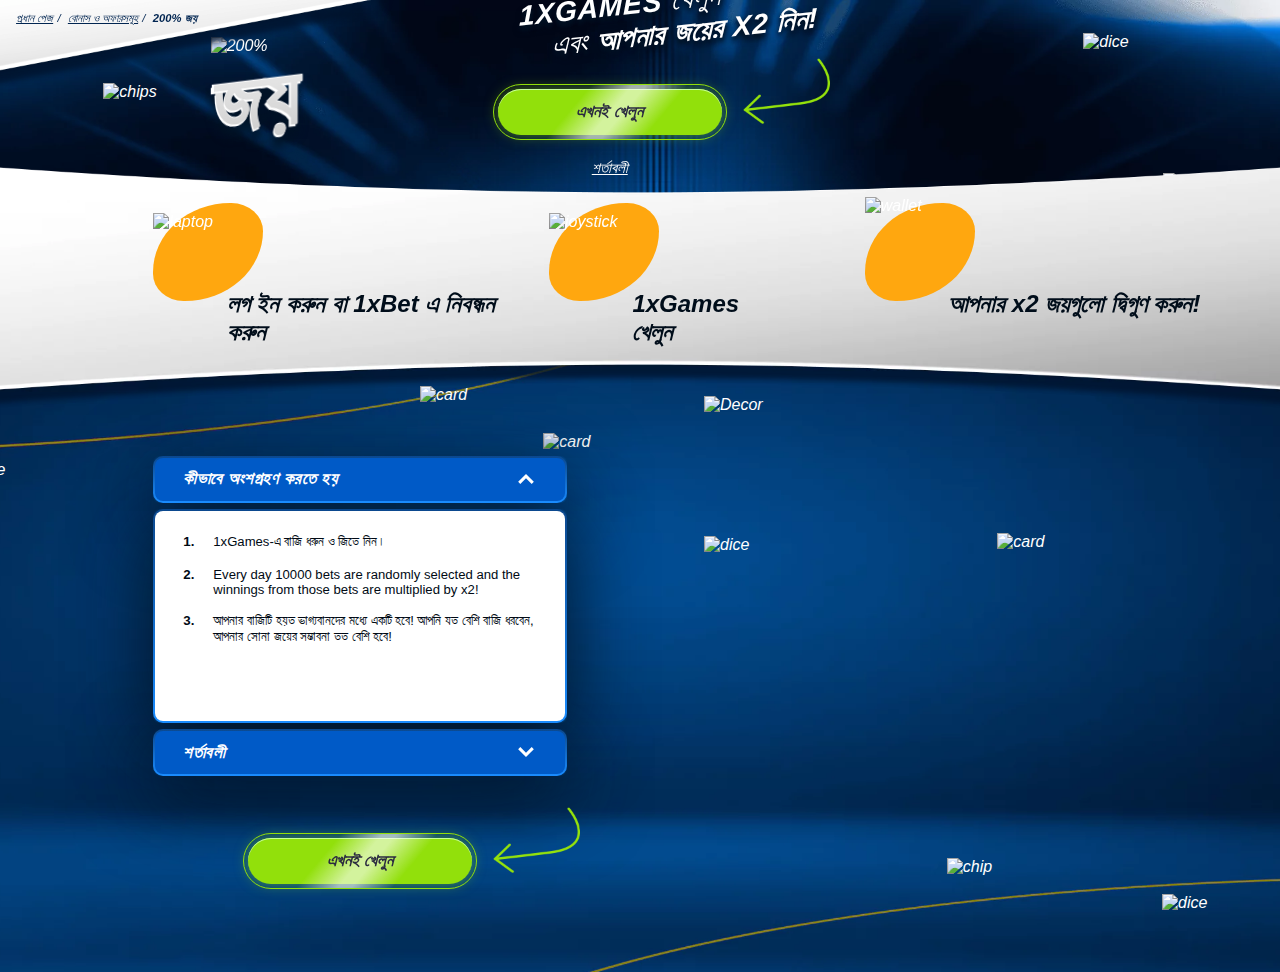
==== new.html @ e0334597 "first commit" ====
<html lang="bn" dir="ltr" lng="bn">

<head>
    <title>Site</title>
    <!-- AOS CSS -->
<link href="https://cdnjs.cloudflare.com/ajax/libs/aos/2.3.4/aos.css" rel="stylesheet">



    <!-- <link rel="modulepreload" href="/1xlite-488389.top/static-promotion/desktop/default/29d1c98e.modern.js" as="script">
    <link rel="modulepreload" href="/1xlite-488389.top/static-promotion/desktop/default/ed8d7204.modern.js" as="script">
    <link rel="modulepreload" href="/1xlite-488389.top/static-promotion/desktop/default/61978efc.modern.js" as="script">
    <link rel="modulepreload" href="/1xlite-488389.top/static-promotion/desktop/default/203013db.modern.js" as="script"> -->
    <style type="text/css">
        body[data-v-4d6a7ed1] {
            display: flex;
            flex-direction: column
        }

        [dir="rtl"] body[data-v-4d6a7ed1] {
            direction: ltr
        }

        body.body--has-modal[data-v-4d6a7ed1] {
            overflow: hidden
        }

        body.body--blurred .promotion-container[data-v-4d6a7ed1] {
            filter: blur(2px)
        }

        #__layout[data-v-4d6a7ed1],
        #__promo_nuxt[data-v-4d6a7ed1],
        .page-layout[data-v-4d6a7ed1] {
            display: flex;
            flex-direction: column;
            flex-grow: 1
        }

        [dir="rtl"] #__layout[data-v-4d6a7ed1],
        [dir="rtl"] #__promo_nuxt[data-v-4d6a7ed1],
        [dir="rtl"] .page-layout[data-v-4d6a7ed1] {
            direction: rtl
        }

        [v-cloak][data-v-4d6a7ed1] {
            display: none
        }

        @media (min-width: 375px) {
            html[data-v-4d6a7ed1] {
                font-size: 16px
            }
        }

        [dir] button[data-v-4d6a7ed1] {
            text-align: center
        }

        .plug[data-v-4d6a7ed1] {
            --bg: hsla(var(--primary--40-bg), 1);
            --hsl-bg: var(--primary--40-bg);
            --clr: hsl(var(--primary--40-clr));
            --hsl-clr: var(--primary--40-clr);
            --clr-accent: hsl(var(--primary--40-clr-accent));
            --hsl-clr-accent: var(--primary--40-clr-accent);
            --clr-decent: hsl(var(--primary--40-clr-decent));
            --hsl-clr-decent: var(--primary--40-clr-decent);
            --clr-strong: hsl(var(--primary--40-clr-strong));
            --hsl-clr-strong: var(--primary--40-clr-strong);
            --clr-strong-alt: hsl(var(--primary--40-clr-strong-alt));
            --hsl-clr-strong-alt: var(--primary--40-clr-strong-alt);
            --clr-primary: hsl(var(--primary--40-clr-primary));
            --hsl-clr-primary: var(--primary--40-clr-primary);
            --clr-good: hsl(var(--primary--40-clr-good));
            --hsl-clr-good: var(--primary--40-clr-good);
            --clr-bad: hsl(var(--primary--40-clr-bad));
            --hsl-clr-bad: var(--primary--40-clr-bad);
            --sep: hsl(var(--primary--40-sep));
            --hsl-sep: var(--primary--40-sep);
            --sep-alt: hsl(var(--primary--40-sep-alt));
            --hsl-sep-alt: var(--primary--40-sep-alt);
            position: relative;
            display: flex;
            flex-direction: column;
            color: var(--clr)
        }

        [dir] .plug[data-v-4d6a7ed1] {
            background: radial-gradient(closest-corner circle, var(--primary--30-bg) 0%, var(--primary--40-bg) 100%)
        }

        .plug--full-page[data-v-4d6a7ed1] {
            width: 100%;
            min-height: 100vh
        }

        .plug__background[data-v-4d6a7ed1],
        .plug__background[data-v-4d6a7ed1]>* {
            position: absolute;
            top: 0;
            width: 100%;
            height: 100%
        }

        [dir="ltr"] .plug__background[data-v-4d6a7ed1],
        [dir="ltr"] .plug__background[data-v-4d6a7ed1]>* {
            left: 0
        }

        [dir="rtl"] .plug__background[data-v-4d6a7ed1],
        [dir="rtl"] .plug__background[data-v-4d6a7ed1]>* {
            right: 0
        }

        .plug__header[data-v-4d6a7ed1],
        .plug__content[data-v-4d6a7ed1],
        .plug__footer[data-v-4d6a7ed1] {
            position: relative;
            width: 100%;
            display: flex
        }

        [dir] .plug__header[data-v-4d6a7ed1],
        [dir] .plug__content[data-v-4d6a7ed1],
        [dir] .plug__footer[data-v-4d6a7ed1] {
            padding: .625em
        }

        .plug__header[data-v-4d6a7ed1],
        .plug__footer[data-v-4d6a7ed1] {
            flex: none;
            justify-content: center
        }

        .plug__content[data-v-4d6a7ed1] {
            flex: auto;
            flex-direction: column;
            align-items: center;
            justify-content: center
        }

        [dir] .plug__footer[data-v-4d6a7ed1] {
            background-color: rgba(var(--primary--40-bg), 0.7)
        }

        .plug-tile[data-v-4d6a7ed1] {
            --bg: hsla(var(--gray-100-bg), 1);
            --hsl-bg: var(--gray-100-bg);
            --clr: hsl(var(--gray-100-clr));
            --hsl-clr: var(--gray-100-clr);
            --clr-accent: hsl(var(--gray-100-clr-accent));
            --hsl-clr-accent: var(--gray-100-clr-accent);
            --clr-decent: hsl(var(--gray-100-clr-decent));
            --hsl-clr-decent: var(--gray-100-clr-decent);
            --clr-strong: hsl(var(--gray-100-clr-strong));
            --hsl-clr-strong: var(--gray-100-clr-strong);
            --clr-strong-alt: hsl(var(--gray-100-clr-strong-alt));
            --hsl-clr-strong-alt: var(--gray-100-clr-strong-alt);
            --clr-primary: hsl(var(--gray-100-clr-primary));
            --hsl-clr-primary: var(--gray-100-clr-primary);
            --clr-good: hsl(var(--gray-100-clr-good));
            --hsl-clr-good: var(--gray-100-clr-good);
            --clr-bad: hsl(var(--gray-100-clr-bad));
            --hsl-clr-bad: var(--gray-100-clr-bad);
            --sep: hsl(var(--gray-100-sep));
            --hsl-sep: var(--gray-100-sep);
            --sep-alt: hsl(var(--gray-100-sep-alt));
            --hsl-sep-alt: var(--gray-100-sep-alt);
            color: Hsla(var(--hsl-clr), 1);
            position: relative;
            display: flex;
            flex-direction: column
        }

        [dir] .plug-tile[data-v-4d6a7ed1] {
            background-color: Hsla(var(--hsl-bg), 1);
            padding: 1.25em 1.875em;
            border-radius: 3px;
            box-shadow: 0em 0em 2.5em 0em rgba(0, 0, 0, 0.7);
            text-align: center
        }

        .plug-default-background[data-v-4d6a7ed1] {
            fill: none
        }

        .plug-default-background__back[data-v-4d6a7ed1] {
            stroke: var(--primary-0-bg);
            opacity: 0.5
        }

        .plug-default-background__front[data-v-4d6a7ed1] {
            stroke: var(--primary-5-bg);
            opacity: 0.8
        }

        .plug-world-background[data-v-4d6a7ed1]::after {
            position: absolute;
            top: 0;
            bottom: 0;
            content: ''
        }

        [dir] .plug-world-background[data-v-4d6a7ed1]::after {
            right: 0;
            left: 0;
            background-image: radial-gradient(circle closest-side, rgba(var(--primary-0-bg), 0.8), transparent)
        }

        .plug-world-background__earth[data-v-4d6a7ed1] {
            position: absolute;
            bottom: 0;
            width: 35%;
            height: 85%;
            color: var(--primary--20-bg)
        }

        [dir="ltr"] .plug-world-background__earth[data-v-4d6a7ed1] {
            right: 0
        }

        [dir="rtl"] .plug-world-background__earth[data-v-4d6a7ed1] {
            left: 0
        }

        .plug-world-background__icons[data-v-4d6a7ed1] {
            position: absolute;
            bottom: 0;
            width: 100%;
            height: 100%;
            color: var(--primary-0-bg)
        }

        [dir="ltr"] .plug-world-background__icons[data-v-4d6a7ed1] {
            right: 0
        }

        [dir="rtl"] .plug-world-background__icons[data-v-4d6a7ed1] {
            left: 0
        }

        .block-page__content[data-v-4d6a7ed1] {
            width: 23.375em
        }

        [dir] .block-page__content[data-v-4d6a7ed1] {
            padding-top: 1.875em;
            padding-bottom: 1.875em
        }

        [dir] .block-page__text[data-v-4d6a7ed1] {
            margin-top: .625em
        }

        .block-page__ico[data-v-4d6a7ed1] {
            display: flex;
            align-items: center;
            justify-content: center
        }

        .block-page__svg[data-v-4d6a7ed1] {
            max-width: 4em;
            max-height: 4em
        }

        [dir] .block-page__svg[data-v-4d6a7ed1] {
            margin-bottom: .8125em
        }

        .plug-tile-title__text[data-v-4d6a7ed1] {
            font-size: 1.25em;
            font-weight: 700;
            line-height: 1.2em
        }

        .plug-tile-title__text[data-v-4d6a7ed1] {
            color: var(--clr-strong)
        }
    </style>
    <style type="text/css">
        body {
            display: flex;
            flex-direction: column
        }

        [dir="rtl"] body {
            direction: ltr
        }

        body.body--has-modal {
            overflow: hidden
        }

        body.body--blurred .promotion-container {
            filter: blur(2px)
        }

        #__layout,
        #__promo_nuxt,
        .page-layout {
            display: flex;
            flex-direction: column;
            flex-grow: 1
        }

        [dir="rtl"] #__layout,
        [dir="rtl"] #__promo_nuxt,
        [dir="rtl"] .page-layout {
            direction: rtl
        }

        [v-cloak] {
            display: none
        }

        @media (min-width: 375px) {
            html {
                font-size: 16px
            }
        }

        [dir] button {
            text-align: center
        }

        body {
            height: auto !important
        }

        .s-swal2.swal2-container {
            z-index: 150000
        }

        [dir] .s-swal2.swal2-container.swal2-shown,
        [dir] .s-swal2.swal2-container.swal2-backdrop-show {
            background-color: hsla(var(--custom-modal-overlay-bg), .7)
        }

        .s-swal2 .swal2-popup {
            --bg: hsla(var(--gray-100-bg), 1);
            --hsl-bg: var(--gray-100-bg);
            --clr: hsl(var(--gray-100-clr));
            --hsl-clr: var(--gray-100-clr);
            --clr-accent: hsl(var(--gray-100-clr-accent));
            --hsl-clr-accent: var(--gray-100-clr-accent);
            --clr-decent: hsl(var(--gray-100-clr-decent));
            --hsl-clr-decent: var(--gray-100-clr-decent);
            --clr-strong: hsl(var(--gray-100-clr-strong));
            --hsl-clr-strong: var(--gray-100-clr-strong);
            --clr-strong-alt: hsl(var(--gray-100-clr-strong-alt));
            --hsl-clr-strong-alt: var(--gray-100-clr-strong-alt);
            --clr-primary: hsl(var(--gray-100-clr-primary));
            --hsl-clr-primary: var(--gray-100-clr-primary);
            --clr-good: hsl(var(--gray-100-clr-good));
            --hsl-clr-good: var(--gray-100-clr-good);
            --clr-bad: hsl(var(--gray-100-clr-bad));
            --hsl-clr-bad: var(--gray-100-clr-bad);
            --sep: hsl(var(--gray-100-sep));
            --hsl-sep: var(--gray-100-sep);
            --sep-alt: hsl(var(--gray-100-sep-alt));
            --hsl-sep-alt: var(--gray-100-sep-alt);
            color: Hsla(var(--hsl-clr-strong), 1);
            width: 19.0625em
        }

        [dir] .s-swal2 .swal2-popup {
            background-color: Hsla(var(--hsl-bg), 1);
            padding: 3.125em 1.25em 1.25em;
            border-radius: 3px
        }

        .s-swal2 .swal2-popup--good .swal2-confirm {
            --bg: hsla(var(--accent-0-bg), 1);
            --hsl-bg: var(--accent-0-bg);
            --clr: hsl(var(--accent-0-clr));
            --hsl-clr: var(--accent-0-clr);
            --clr-accent: hsl(var(--accent-0-clr-accent));
            --hsl-clr-accent: var(--accent-0-clr-accent);
            --clr-decent: hsl(var(--accent-0-clr-decent));
            --hsl-clr-decent: var(--accent-0-clr-decent);
            --clr-strong: hsl(var(--accent-0-clr-strong));
            --hsl-clr-strong: var(--accent-0-clr-strong);
            --clr-strong-alt: hsl(var(--accent-0-clr-strong-alt));
            --hsl-clr-strong-alt: var(--accent-0-clr-strong-alt);
            --clr-primary: hsl(var(--accent-0-clr-primary));
            --hsl-clr-primary: var(--accent-0-clr-primary);
            --clr-good: hsl(var(--accent-0-clr-good));
            --hsl-clr-good: var(--accent-0-clr-good);
            --clr-bad: hsl(var(--accent-0-clr-bad));
            --hsl-clr-bad: var(--accent-0-clr-bad);
            --sep: hsl(var(--accent-0-sep));
            --hsl-sep: var(--accent-0-sep);
            --sep-alt: hsl(var(--accent-0-sep-alt));
            --hsl-sep-alt: var(--accent-0-sep-alt);
            color: Hsla(var(--hsl-clr), 1)
        }

        [dir] .s-swal2 .swal2-popup--good .swal2-confirm {
            background-color: Hsla(var(--hsl-bg), 1)
        }

        .s-swal2 .swal2-popup--good .swal2-confirm:hover {
            --bg: hsla(var(--accent-15-bg), 1);
            --hsl-bg: var(--accent-15-bg);
            --clr: hsl(var(--accent-15-clr));
            --hsl-clr: var(--accent-15-clr);
            --clr-accent: hsl(var(--accent-15-clr-accent));
            --hsl-clr-accent: var(--accent-15-clr-accent);
            --clr-decent: hsl(var(--accent-15-clr-decent));
            --hsl-clr-decent: var(--accent-15-clr-decent);
            --clr-strong: hsl(var(--accent-15-clr-strong));
            --hsl-clr-strong: var(--accent-15-clr-strong);
            --clr-strong-alt: hsl(var(--accent-15-clr-strong-alt));
            --hsl-clr-strong-alt: var(--accent-15-clr-strong-alt);
            --clr-primary: hsl(var(--accent-15-clr-primary));
            --hsl-clr-primary: var(--accent-15-clr-primary);
            --clr-good: hsl(var(--accent-15-clr-good));
            --hsl-clr-good: var(--accent-15-clr-good);
            --clr-bad: hsl(var(--accent-15-clr-bad));
            --hsl-clr-bad: var(--accent-15-clr-bad);
            --sep: hsl(var(--accent-15-sep));
            --hsl-sep: var(--accent-15-sep);
            --sep-alt: hsl(var(--accent-15-sep-alt));
            --hsl-sep-alt: var(--accent-15-sep-alt);
            color: Hsla(var(--hsl-clr), 1)
        }

        [dir] .s-swal2 .swal2-popup--good .swal2-confirm:hover {
            background-color: Hsla(var(--hsl-bg), 1)
        }

        .s-swal2 .swal2-popup--good .swal2-title {
            color: Hsla(var(--status-icon-title-success))
        }

        .s-swal2 .swal2-popup--bad .swal2-title {
            color: var(--clr-bad)
        }

        .s-swal2 .swal2-popup--bad .swal2-confirm {
            --bg: hsla(var(--gray-0-bg), 1);
            --hsl-bg: var(--gray-0-bg);
            --clr: hsl(var(--gray-0-clr));
            --hsl-clr: var(--gray-0-clr);
            --clr-accent: hsl(var(--gray-0-clr-accent));
            --hsl-clr-accent: var(--gray-0-clr-accent);
            --clr-decent: hsl(var(--gray-0-clr-decent));
            --hsl-clr-decent: var(--gray-0-clr-decent);
            --clr-strong: hsl(var(--gray-0-clr-strong));
            --hsl-clr-strong: var(--gray-0-clr-strong);
            --clr-strong-alt: hsl(var(--gray-0-clr-strong-alt));
            --hsl-clr-strong-alt: var(--gray-0-clr-strong-alt);
            --clr-primary: hsl(var(--gray-0-clr-primary));
            --hsl-clr-primary: var(--gray-0-clr-primary);
            --clr-good: hsl(var(--gray-0-clr-good));
            --hsl-clr-good: var(--gray-0-clr-good);
            --clr-bad: hsl(var(--gray-0-clr-bad));
            --hsl-clr-bad: var(--gray-0-clr-bad);
            --sep: hsl(var(--gray-0-sep));
            --hsl-sep: var(--gray-0-sep);
            --sep-alt: hsl(var(--gray-0-sep-alt));
            --hsl-sep-alt: var(--gray-0-sep-alt);
            color: Hsla(var(--hsl-clr), 1)
        }

        [dir] .s-swal2 .swal2-popup--bad .swal2-confirm {
            background-color: Hsla(var(--hsl-bg), 1)
        }

        .s-swal2 .swal2-popup--bad .swal2-confirm:hover {
            --bg: hsla(var(--gray-10-bg), 1);
            --hsl-bg: var(--gray-10-bg);
            --clr: hsl(var(--gray-10-clr));
            --hsl-clr: var(--gray-10-clr);
            --clr-accent: hsl(var(--gray-10-clr-accent));
            --hsl-clr-accent: var(--gray-10-clr-accent);
            --clr-decent: hsl(var(--gray-10-clr-decent));
            --hsl-clr-decent: var(--gray-10-clr-decent);
            --clr-strong: hsl(var(--gray-10-clr-strong));
            --hsl-clr-strong: var(--gray-10-clr-strong);
            --clr-strong-alt: hsl(var(--gray-10-clr-strong-alt));
            --hsl-clr-strong-alt: var(--gray-10-clr-strong-alt);
            --clr-primary: hsl(var(--gray-10-clr-primary));
            --hsl-clr-primary: var(--gray-10-clr-primary);
            --clr-good: hsl(var(--gray-10-clr-good));
            --hsl-clr-good: var(--gray-10-clr-good);
            --clr-bad: hsl(var(--gray-10-clr-bad));
            --hsl-clr-bad: var(--gray-10-clr-bad);
            --sep: hsl(var(--gray-10-sep));
            --hsl-sep: var(--gray-10-sep);
            --sep-alt: hsl(var(--gray-10-sep-alt));
            --hsl-sep-alt: var(--gray-10-sep-alt);
            color: Hsla(var(--hsl-clr), 1)
        }

        [dir] .s-swal2 .swal2-popup--bad .swal2-confirm:hover {
            background-color: Hsla(var(--hsl-bg), 1)
        }

        [dir] .s-swal2 .swal2-content,
        [dir] .s-swal2 .swal2-header {
            padding-right: 0;
            padding-left: 0
        }

        .s-swal2--size-l .swal2-popup {
            width: 21.5625em
        }

        .s-swal2 .swal2-close {
            width: 1em;
            height: 1em;
            color: var(--clr-decent);
            font-family: "Times", sans-serif;
            font-size: 2.25em;
            font-weight: 700
        }

        .s-swal2 .swal2-close:hover {
            color: var(--clr)
        }

        .s-swal2 .swal2-icon {
            position: relative;
            width: 4.5em;
            height: 4.5em;
            display: flex;
            align-items: center;
            justify-content: center;
            box-sizing: inherit;
            overflow: hidden
        }

        [dir] .s-swal2 .swal2-icon {
            margin: 0em auto 3.125em;
            border: 0;
            border-radius: 50%;
            box-shadow: 0 0 0 1px Hsla(var(--status-icon-box-shadow))
        }

        .s-swal2 .swal2-icon::before {
            position: absolute;
            top: 0;
            width: 100%;
            height: 100%;
            opacity: 0.15;
            content: "";
            font-size: inherit
        }

        [dir] .s-swal2 .swal2-icon::before {
            border-radius: inherit
        }

        [dir="ltr"] .s-swal2 .swal2-icon::before {
            left: 0;
            transform: translate(30%, -30%)
        }

        [dir="rtl"] .s-swal2 .swal2-icon::before {
            right: 0;
            transform: translate(-30%, -30%)
        }

        [dir] .s-swal2 .swal2-icon--error {
            background-color: Hsla(var(--status-icon-bg-error))
        }

        [dir] .s-swal2 .swal2-icon--error::before {
            background-color: Hsla(var(--status-icon-bg-error-before))
        }

        .s-swal2 .swal2-icon--error .swal2-icon-content {
            color: Hsla(var(--status-icon-clr-error))
        }

        [dir] .s-swal2 .swal2-icon--success {
            background-color: Hsla(var(--status-icon-bg-success))
        }

        [dir] .s-swal2 .swal2-icon--success::before {
            background-color: Hsla(var(--status-icon-bg-success-before))
        }

        .s-swal2 .swal2-icon--success .swal2-icon-content {
            color: Hsla(var(--status-icon-clr-success))
        }

        [dir] .s-swal2 .swal2-icon--warning,
        [dir] .s-swal2 .swal2-icon--question,
        [dir] .s-swal2 .swal2-icon--info {
            background-color: Hsla(var(--status-icon-bg))
        }

        [dir] .s-swal2 .swal2-icon--warning::before,
        [dir] .s-swal2 .swal2-icon--question::before,
        [dir] .s-swal2 .swal2-icon--info::before {
            background-color: Hsla(var(--status-icon-bg-before))
        }

        .s-swal2 .swal2-icon--warning .swal2-icon-content,
        .s-swal2 .swal2-icon--question .swal2-icon-content,
        .s-swal2 .swal2-icon--info .swal2-icon-content {
            color: Hsla(var(--status-icon-clr))
        }

        .s-swal2 .swal2-icon .swal2-icon-content {
            width: 2.25em;
            height: 2.25em;
            font-size: 16px
        }

        .s-swal2 .swal2-title {
            color: Hsla(var(--status-icon-title));
            font-size: 1.25em;
            font-weight: 700;
            line-height: 1.2em
        }

        [dir] .s-swal2 .swal2-title {
            margin: 0em 0em .25em
        }

        .s-swal2 .swal2-content-box {
            color: inherit;
            font-size: inherit
        }

        .s-swal2 .swal2-content-box.swal2-content {
            font-size: .875em;
            font-weight: 400;
            line-height: 1.14286em
        }

        .s-swal2 .swal2-content-box.swal2-content .swal2-content__info {
            color: var(--clr-decent)
        }

        [dir] .s-swal2 .swal2-content-box.swal2-content .swal2-content__info {
            margin-top: 1.07143em;
            padding-top: 1.07143em;
            border-top: 1px solid var(--sep)
        }

        .s-swal2 .swal2-actions {
            flex-wrap: nowrap;
            align-items: stretch
        }

        [dir] .s-swal2 .swal2-actions {
            margin-top: 1.5625em
        }

        .s-swal2 .swal2-confirm,
        .s-swal2 .swal2-cancel {
            flex: 100% 1 1;
            min-width: 0;
            min-height: 2.28571em;
            text-transform: uppercase;
            font-size: .875em;
            line-height: 1.57143em
        }

        [dir] .s-swal2 .swal2-confirm,
        [dir] .s-swal2 .swal2-cancel {
            padding: .35714em;
            border-radius: 3px;
            text-align: center
        }

        [dir="ltr"] .s-swal2 .swal2-confirm:nth-child(n+2),
        [dir="ltr"] .s-swal2 .swal2-cancel:nth-child(n+2) {
            margin-left: .71429em
        }

        [dir="rtl"] .s-swal2 .swal2-confirm:nth-child(n+2),
        [dir="rtl"] .s-swal2 .swal2-cancel:nth-child(n+2) {
            margin-right: .71429em
        }

        .s-swal2 .swal2-confirm {
            --bg: hsla(var(--primary-0-bg), 1);
            --hsl-bg: var(--primary-0-bg);
            --clr: hsl(var(--primary-0-clr));
            --hsl-clr: var(--primary-0-clr);
            --clr-accent: hsl(var(--primary-0-clr-accent));
            --hsl-clr-accent: var(--primary-0-clr-accent);
            --clr-decent: hsl(var(--primary-0-clr-decent));
            --hsl-clr-decent: var(--primary-0-clr-decent);
            --clr-strong: hsl(var(--primary-0-clr-strong));
            --hsl-clr-strong: var(--primary-0-clr-strong);
            --clr-strong-alt: hsl(var(--primary-0-clr-strong-alt));
            --hsl-clr-strong-alt: var(--primary-0-clr-strong-alt);
            --clr-primary: hsl(var(--primary-0-clr-primary));
            --hsl-clr-primary: var(--primary-0-clr-primary);
            --clr-good: hsl(var(--primary-0-clr-good));
            --hsl-clr-good: var(--primary-0-clr-good);
            --clr-bad: hsl(var(--primary-0-clr-bad));
            --hsl-clr-bad: var(--primary-0-clr-bad);
            --sep: hsl(var(--primary-0-sep));
            --hsl-sep: var(--primary-0-sep);
            --sep-alt: hsl(var(--primary-0-sep-alt));
            --hsl-sep-alt: var(--primary-0-sep-alt);
            color: Hsla(var(--hsl-clr-strong), 1)
        }

        [dir] .s-swal2 .swal2-confirm {
            background-color: Hsla(var(--hsl-bg), 1)
        }

        .s-swal2 .swal2-confirm:hover {
            --bg: hsla(var(--primary-10-bg), 1);
            --hsl-bg: var(--primary-10-bg);
            --clr: hsl(var(--primary-10-clr));
            --hsl-clr: var(--primary-10-clr);
            --clr-accent: hsl(var(--primary-10-clr-accent));
            --hsl-clr-accent: var(--primary-10-clr-accent);
            --clr-decent: hsl(var(--primary-10-clr-decent));
            --hsl-clr-decent: var(--primary-10-clr-decent);
            --clr-strong: hsl(var(--primary-10-clr-strong));
            --hsl-clr-strong: var(--primary-10-clr-strong);
            --clr-strong-alt: hsl(var(--primary-10-clr-strong-alt));
            --hsl-clr-strong-alt: var(--primary-10-clr-strong-alt);
            --clr-primary: hsl(var(--primary-10-clr-primary));
            --hsl-clr-primary: var(--primary-10-clr-primary);
            --clr-good: hsl(var(--primary-10-clr-good));
            --hsl-clr-good: var(--primary-10-clr-good);
            --clr-bad: hsl(var(--primary-10-clr-bad));
            --hsl-clr-bad: var(--primary-10-clr-bad);
            --sep: hsl(var(--primary-10-sep));
            --hsl-sep: var(--primary-10-sep);
            --sep-alt: hsl(var(--primary-10-sep-alt));
            --hsl-sep-alt: var(--primary-10-sep-alt);
            color: Hsla(var(--hsl-clr), 1)
        }

        [dir] .s-swal2 .swal2-confirm:hover {
            background-color: Hsla(var(--hsl-bg), 1)
        }

        .s-swal2 .swal2-cancel {
            --bg: hsla(var(--gray-0-bg), 1);
            --hsl-bg: var(--gray-0-bg);
            --clr: hsl(var(--gray-0-clr));
            --hsl-clr: var(--gray-0-clr);
            --clr-accent: hsl(var(--gray-0-clr-accent));
            --hsl-clr-accent: var(--gray-0-clr-accent);
            --clr-decent: hsl(var(--gray-0-clr-decent));
            --hsl-clr-decent: var(--gray-0-clr-decent);
            --clr-strong: hsl(var(--gray-0-clr-strong));
            --hsl-clr-strong: var(--gray-0-clr-strong);
            --clr-strong-alt: hsl(var(--gray-0-clr-strong-alt));
            --hsl-clr-strong-alt: var(--gray-0-clr-strong-alt);
            --clr-primary: hsl(var(--gray-0-clr-primary));
            --hsl-clr-primary: var(--gray-0-clr-primary);
            --clr-good: hsl(var(--gray-0-clr-good));
            --hsl-clr-good: var(--gray-0-clr-good);
            --clr-bad: hsl(var(--gray-0-clr-bad));
            --hsl-clr-bad: var(--gray-0-clr-bad);
            --sep: hsl(var(--gray-0-sep));
            --hsl-sep: var(--gray-0-sep);
            --sep-alt: hsl(var(--gray-0-sep-alt));
            --hsl-sep-alt: var(--gray-0-sep-alt);
            color: Hsla(var(--hsl-clr), 1)
        }

        [dir] .s-swal2 .swal2-cancel {
            background-color: Hsla(var(--hsl-bg), 1)
        }

        .s-swal2 .swal2-cancel:hover {
            --bg: hsla(var(--gray-10-bg), 1);
            --hsl-bg: var(--gray-10-bg);
            --clr: hsl(var(--gray-10-clr));
            --hsl-clr: var(--gray-10-clr);
            --clr-accent: hsl(var(--gray-10-clr-accent));
            --hsl-clr-accent: var(--gray-10-clr-accent);
            --clr-decent: hsl(var(--gray-10-clr-decent));
            --hsl-clr-decent: var(--gray-10-clr-decent);
            --clr-strong: hsl(var(--gray-10-clr-strong));
            --hsl-clr-strong: var(--gray-10-clr-strong);
            --clr-strong-alt: hsl(var(--gray-10-clr-strong-alt));
            --hsl-clr-strong-alt: var(--gray-10-clr-strong-alt);
            --clr-primary: hsl(var(--gray-10-clr-primary));
            --hsl-clr-primary: var(--gray-10-clr-primary);
            --clr-good: hsl(var(--gray-10-clr-good));
            --hsl-clr-good: var(--gray-10-clr-good);
            --clr-bad: hsl(var(--gray-10-clr-bad));
            --hsl-clr-bad: var(--gray-10-clr-bad);
            --sep: hsl(var(--gray-10-sep));
            --hsl-sep: var(--gray-10-sep);
            --sep-alt: hsl(var(--gray-10-sep-alt));
            --hsl-sep-alt: var(--gray-10-sep-alt);
            color: Hsla(var(--hsl-clr), 1)
        }

        [dir] .s-swal2 .swal2-cancel:hover {
            background-color: Hsla(var(--hsl-bg), 1)
        }

        .s-swal2 .swal2-recaptcha {
            display: flex;
            justify-content: center
        }

        [dir] .s-swal2 .swal2-recaptcha {
            margin-top: .9375em
        }

        [dir] .s-swal2 .s-swal2-loading {
            background-color: transparent
        }

        .s-swal2__text {
            display: inline-block
        }

        .s-swal2__text--small {
            font-size: smaller
        }

        [dir] .s-swal2__text--small {
            margin-top: .625em
        }

        .s-swal2 .swal2-label__strong {
            font-weight: 700
        }

        .s-swal2 .swal2-label__uppercase {
            text-transform: uppercase
        }

        .tooltip {
            z-index: 10000;
            max-width: 12.8125em;
            display: block
        }

        [dir="ltr"] .tooltip {
            text-align: left
        }

        [dir="rtl"] .tooltip {
            text-align: right
        }

        .tooltip .tooltip-inner {
            --bg: hsla(var(--gray-60-bg), 1);
            --hsl-bg: var(--gray-60-bg);
            --clr: hsl(var(--gray-60-clr));
            --hsl-clr: var(--gray-60-clr);
            --clr-accent: hsl(var(--gray-60-clr-accent));
            --hsl-clr-accent: var(--gray-60-clr-accent);
            --clr-decent: hsl(var(--gray-60-clr-decent));
            --hsl-clr-decent: var(--gray-60-clr-decent);
            --clr-strong: hsl(var(--gray-60-clr-strong));
            --hsl-clr-strong: var(--gray-60-clr-strong);
            --clr-strong-alt: hsl(var(--gray-60-clr-strong-alt));
            --hsl-clr-strong-alt: var(--gray-60-clr-strong-alt);
            --clr-primary: hsl(var(--gray-60-clr-primary));
            --hsl-clr-primary: var(--gray-60-clr-primary);
            --clr-good: hsl(var(--gray-60-clr-good));
            --hsl-clr-good: var(--gray-60-clr-good);
            --clr-bad: hsl(var(--gray-60-clr-bad));
            --hsl-clr-bad: var(--gray-60-clr-bad);
            --sep: hsl(var(--gray-60-sep));
            --hsl-sep: var(--gray-60-sep);
            --sep-alt: hsl(var(--gray-60-sep-alt));
            --hsl-sep-alt: var(--gray-60-sep-alt);
            color: Hsla(var(--hsl-clr), 1);
            font-size: .6875em
        }

        [dir] .tooltip .tooltip-inner {
            background-color: Hsla(var(--hsl-bg), 1);
            padding: .45455em .90909em;
            border: 1px solid hsla(var(--gray-20-bg), 1);
            border-radius: 3px;
            box-shadow: 0em .45455em .90909em 0em hsla(var(--primary--100-bg), .1)
        }

        .tooltip .tooltip-arrow {
            --bg: hsla(var(--gray-60-bg), 1);
            --hsl-bg: var(--gray-60-bg);
            --clr: hsl(var(--gray-60-clr));
            --hsl-clr: var(--gray-60-clr);
            --clr-accent: hsl(var(--gray-60-clr-accent));
            --hsl-clr-accent: var(--gray-60-clr-accent);
            --clr-decent: hsl(var(--gray-60-clr-decent));
            --hsl-clr-decent: var(--gray-60-clr-decent);
            --clr-strong: hsl(var(--gray-60-clr-strong));
            --hsl-clr-strong: var(--gray-60-clr-strong);
            --clr-strong-alt: hsl(var(--gray-60-clr-strong-alt));
            --hsl-clr-strong-alt: var(--gray-60-clr-strong-alt);
            --clr-primary: hsl(var(--gray-60-clr-primary));
            --hsl-clr-primary: var(--gray-60-clr-primary);
            --clr-good: hsl(var(--gray-60-clr-good));
            --hsl-clr-good: var(--gray-60-clr-good);
            --clr-bad: hsl(var(--gray-60-clr-bad));
            --hsl-clr-bad: var(--gray-60-clr-bad);
            --sep: hsl(var(--gray-60-sep));
            --hsl-sep: var(--gray-60-sep);
            --sep-alt: hsl(var(--gray-60-sep-alt));
            --hsl-sep-alt: var(--gray-60-sep-alt);
            color: Hsla(var(--hsl-clr), 1);
            position: absolute;
            width: .5625em;
            height: .5625em;
            pointer-events: none
        }

        [dir] .tooltip .tooltip-arrow {
            background-color: Hsla(var(--hsl-bg), 1)
        }

        [dir="ltr"] .tooltip .tooltip-arrow {
            transform: rotate(45deg)
        }

        [dir="rtl"] .tooltip .tooltip-arrow {
            transform: rotate(-45deg)
        }

        [dir] .tooltip[x-placement^="top"] {
            margin-bottom: .3125em
        }

        .tooltip[x-placement^="top"] .tooltip-arrow {
            bottom: -.25em
        }

        [dir] .tooltip[x-placement^="top"] .tooltip-arrow {
            border-bottom: 1px solid hsla(var(--gray-20-bg), 1)
        }

        [dir="ltr"] .tooltip[x-placement^="top"] .tooltip-arrow {
            left: calc(50% - -.25em);
            border-right: 1px solid hsla(var(--gray-20-bg), 1)
        }

        [dir="rtl"] .tooltip[x-placement^="top"] .tooltip-arrow {
            right: calc(50% - -.25em);
            border-left: 1px solid hsla(var(--gray-20-bg), 1)
        }

        [dir] .tooltip[x-placement^="bottom"] {
            margin-top: .3125em
        }

        .tooltip[x-placement^="bottom"] .tooltip-arrow {
            top: -.25em
        }

        [dir] .tooltip[x-placement^="bottom"] .tooltip-arrow {
            border-top: 1px solid hsla(var(--gray-20-bg), 1)
        }

        [dir="ltr"] .tooltip[x-placement^="bottom"] .tooltip-arrow {
            left: calc(50% - -.25em);
            border-left: 1px solid hsla(var(--gray-20-bg), 1)
        }

        [dir="rtl"] .tooltip[x-placement^="bottom"] .tooltip-arrow {
            right: calc(50% - -.25em);
            border-right: 1px solid hsla(var(--gray-20-bg), 1)
        }

        [dir="ltr"] .tooltip[x-placement^="right"] {
            margin-left: .3125em
        }

        [dir="rtl"] .tooltip[x-placement^="right"] {
            margin-right: .3125em
        }

        .tooltip[x-placement^="right"] .tooltip-arrow {
            top: calc(50% - -.25em)
        }

        [dir] .tooltip[x-placement^="right"] .tooltip-arrow {
            border-bottom: 1px solid hsla(var(--gray-20-bg), 1)
        }

        [dir="ltr"] .tooltip[x-placement^="right"] .tooltip-arrow {
            left: -.25em;
            border-left: 1px solid hsla(var(--gray-20-bg), 1)
        }

        [dir="rtl"] .tooltip[x-placement^="right"] .tooltip-arrow {
            right: -.25em;
            border-right: 1px solid hsla(var(--gray-20-bg), 1)
        }

        [dir="ltr"] .tooltip[x-placement^="left"] {
            margin-right: .3125em
        }

        [dir="rtl"] .tooltip[x-placement^="left"] {
            margin-left: .3125em
        }

        .tooltip[x-placement^="left"] .tooltip-arrow {
            top: calc(50% - -.25em)
        }

        [dir] .tooltip[x-placement^="left"] .tooltip-arrow {
            border-top: 1px solid hsla(var(--gray-20-bg), 1)
        }

        [dir="ltr"] .tooltip[x-placement^="left"] .tooltip-arrow {
            right: -.25em;
            border-right: 1px solid hsla(var(--gray-20-bg), 1)
        }

        [dir="rtl"] .tooltip[x-placement^="left"] .tooltip-arrow {
            left: -.25em;
            border-left: 1px solid hsla(var(--gray-20-bg), 1)
        }

        .tooltip[aria-hidden="true"] {
            visibility: hidden;
            opacity: 0
        }

        [dir] .tooltip[aria-hidden="true"] {
            transition: opacity 0.15s, visibility 0.15s
        }

        .tooltip[aria-hidden="false"] {
            visibility: visible;
            opacity: 1
        }

        [dir] .tooltip[aria-hidden="false"] {
            transition: opacity 0.15s
        }

        .tooltip--text-break {
            word-break: break-all
        }

        .tooltip--ltr {
            direction: ltr
        }
    </style>
    <style type="text/css">
        body[data-v-169707e6] {
            display: flex;
            flex-direction: column
        }

        [dir="rtl"] body[data-v-169707e6] {
            direction: ltr
        }

        body.body--has-modal[data-v-169707e6] {
            overflow: hidden
        }

        body.body--blurred .promotion-container[data-v-169707e6] {
            filter: blur(2px)
        }

        #__layout[data-v-169707e6],
        #__promo_nuxt[data-v-169707e6],
        .page-layout[data-v-169707e6] {
            display: flex;
            flex-direction: column;
            flex-grow: 1
        }

        [dir="rtl"] #__layout[data-v-169707e6],
        [dir="rtl"] #__promo_nuxt[data-v-169707e6],
        [dir="rtl"] .page-layout[data-v-169707e6] {
            direction: rtl
        }

        [v-cloak][data-v-169707e6] {
            display: none
        }

        @media (min-width: 375px) {
            html[data-v-169707e6] {
                font-size: 16px
            }
        }

        [dir] button[data-v-169707e6] {
            text-align: center
        }

        @keyframes errors-page-football-wall-data-v-169707e6 {
            to {
                background-position: 100% 100%
            }
        }

        @font-face {
            font-family: 'ABFlockHeadLine';
            src: local("ABFlockHeadLine"), url("/fonts/Desktop/Default/ABFlockHeadLine/abflockheadline-regular.woff2") format("woff2"), url("/fonts/Desktop/Default/ABFlockHeadLine/abflockheadline-regular.woff") format("woff");
            font-weight: 400;
            font-style: normal;
            font-display: swap
        }

        .errors-page[data-v-169707e6] {
            background-color: var(--bg-404);
            color: var(--clr-404);
            display: flex;
            justify-content: center;
            overflow: hidden
        }

        .errors-page__inner[data-v-169707e6] {
            position: relative;
            width: 100%;
            min-width: 20em;
            min-height: 100vh;
            display: flex;
            flex-direction: column
        }

        @media screen and (max-width: 767px) {
            .errors-page__inner[data-v-169707e6] {
                padding-right: 1.25em;
                padding-left: 1.25em
            }
        }

        @media screen and (min-width: 768px) {

            .errors-page__nav[data-v-169707e6],
            .errors-page__footer[data-v-169707e6] {
                padding-right: 10.83333%;
                padding-left: 10.83333%
            }
        }

        @media screen and (min-width: 768px) {
            .errors-page__nav[data-v-169707e6] {
                padding-top: 2.8125em;
                padding-bottom: 1.5625em
            }
        }

        @media screen and (max-width: 767px) {
            .errors-page__nav[data-v-169707e6] {
                padding-top: .625em;
                padding-bottom: .625em
            }
        }

        .errors-page__section[data-v-169707e6] {
            flex: auto;
            width: 100%
        }

        .errors-page__footer[data-v-169707e6] {
            text-align: center;
            padding-top: 1.5625em;
            padding-bottom: .625em
        }

        .errors-page-nav[data-v-169707e6] {
            position: relative
        }

        .errors-page-nav__list[data-v-169707e6] {
            display: flex;
            align-items: center
        }

        @media (max-width: 1023px) {
            .errors-page-nav__list[data-v-169707e6] {
                justify-content: center
            }
        }

        @media screen and (max-width: 767px) {
            .errors-page-nav__list[data-v-169707e6] {
                flex-wrap: wrap
            }
        }

        @media screen and (min-width: 768px) {
            .errors-page-nav__item[data-v-169707e6]:nth-child(n+2) {
                margin-left: 2.8125em
            }

            [dir="rtl"] .errors-page-nav__item[data-v-169707e6]:nth-child(n+2) {
                margin-right: 2.8125em;
                margin-left: 0
            }
        }

        @media screen and (max-width: 767px) {
            .errors-page-nav__item[data-v-169707e6] {
                width: 5.625em;
                flex-grow: 1;
                margin: 2px;
                text-align: center
            }
        }

        .errors-page-nav__link[data-v-169707e6] {
            display: block;
            font-size: .875em
        }

        @media screen and (min-width: 768px) {
            .errors-page-nav__link[data-v-169707e6] {
                text-transform: uppercase
            }
        }

        @media screen and (max-width: 767px) {
            .errors-page-nav__link[data-v-169707e6] {
                display: flex;
                align-items: center;
                justify-content: center;
                --bg: hsla(var(--gray-0-bg), 1);
                --hsl-bg: var(--gray-0-bg);
                --clr: hsl(var(--gray-0-clr));
                --hsl-clr: var(--gray-0-clr);
                --clr-accent: hsl(var(--gray-0-clr-accent));
                --hsl-clr-accent: var(--gray-0-clr-accent);
                --clr-decent: hsl(var(--gray-0-clr-decent));
                --hsl-clr-decent: var(--gray-0-clr-decent);
                --clr-strong: hsl(var(--gray-0-clr-strong));
                --hsl-clr-strong: var(--gray-0-clr-strong);
                --clr-strong-alt: hsl(var(--gray-0-clr-strong-alt));
                --hsl-clr-strong-alt: var(--gray-0-clr-strong-alt);
                --clr-primary: hsl(var(--gray-0-clr-primary));
                --hsl-clr-primary: var(--gray-0-clr-primary);
                --clr-good: hsl(var(--gray-0-clr-good));
                --hsl-clr-good: var(--gray-0-clr-good);
                --clr-bad: hsl(var(--gray-0-clr-bad));
                --hsl-clr-bad: var(--gray-0-clr-bad);
                --sep: hsl(var(--gray-0-sep));
                --hsl-sep: var(--gray-0-sep);
                --sep-alt: hsl(var(--gray-0-sep-alt));
                --hsl-sep-alt: var(--gray-0-sep-alt);
                background-color: Hsla(var(--hsl-bg), 1);
                color: Hsla(var(--hsl-clr), 1);
                min-height: 2.28571em;
                padding: 3px;
                border-radius: 3px
            }
        }

        .is-keyboard-user .errors-page-nav__link[data-v-169707e6]:focus {
            outline: 1px solid Hsl(var(--focus));
            outline-offset: -1px
        }

        .errors-page-content__info[data-v-169707e6] {
            position: relative;
            display: flex;
            flex-direction: column
        }

        .errors-page-content__title[data-v-169707e6] {
            margin-bottom: .34286em;
            text-transform: uppercase;
            font-size: 2.1875em;
            font-weight: 700
        }

        .errors-page-content__text[data-v-169707e6] {
            font-size: .875em
        }

        .errors-page-content__btn[data-v-169707e6] {
            min-width: 9.0625em;
            margin-top: 1.5em;
            background-color: var(--bg-accent-button);
            color: var(--clr-accent-button)
        }

        .errors-page-content__btn[data-v-169707e6]:hover {
            background-color: var(--bg-accent-button-hover);
            color: var(--clr-accent-button-hover)
        }

        .errors-page-pic[data-v-169707e6] {
            display: flex;
            align-items: flex-start;
            justify-content: center;
            pointer-events: none;
            user-select: none
        }

        .errors-page-pic__img[data-v-169707e6] {
            max-width: 100%;
            max-height: 100%
        }

        .errors-page-section[data-v-169707e6] {
            display: flex
        }

        @media (max-width: 1023px) {
            .errors-page-section[data-v-169707e6] {
                flex-direction: column-reverse
            }
        }

        .errors-page-section__block[data-v-169707e6],
        .errors-page-section__decor[data-v-169707e6] {
            position: relative;
            min-width: 0;
            display: flex;
            flex-direction: column;
            justify-content: center
        }

        @media (min-width: 1024px) {

            .errors-page-section__block[data-v-169707e6],
            .errors-page-section__decor[data-v-169707e6] {
                flex: 1 1 auto
            }
        }

        @media screen and (min-width: 768px) {
            .errors-page-section__block[data-v-169707e6] {
                padding-right: 10.83333%;
                padding-left: 10.83333%
            }
        }

        @media (min-width: 1024px) {
            .errors-page-section__block[data-v-169707e6] {
                align-items: flex-start
            }
        }

        @media (max-width: 1023px) {
            .errors-page-section__block[data-v-169707e6] {
                flex: 1 1 0;
                align-items: center;
                text-align: center
            }
        }

        .errors-page-section__decor[data-v-169707e6] {
            align-items: center
        }

        @media (min-width: 1920px) {
            .errors-page-section__decor[data-v-169707e6] {
                font-size: 1em
            }
        }

        @media (min-width: 1024px) and (max-width: 1920px) {
            .errors-page-section__decor[data-v-169707e6] {
                font-size: 0.8333vw
            }
        }

        @media (min-width: 768px) and (max-width: 1024px) {
            .errors-page-section__decor[data-v-169707e6] {
                margin-bottom: 4em;
                font-size: .625em
            }
        }

        @media (max-width: 1023px) {
            .errors-page-section__decor[data-v-169707e6] {
                margin-top: 10%
            }
        }

        @media screen and (max-width: 767px) {
            .errors-page-section__decor[data-v-169707e6] {
                margin-bottom: 8em;
                font-size: .3125em
            }
        }

        .errors-page-decor[data-v-169707e6] {
            pointer-events: none;
            user-select: none
        }

        .errors-page-decor__gates[data-v-169707e6] {
            position: relative;
            top: 1.875em;
            left: -.9375em;
            width: 46.1875em;
            height: 42.9375em;
            content: '';
            background: url("/genfiles/cms/1-285/desktop//errorsPage/gates.png") no-repeat center/cover
        }

        .errors-page-decor__animation[data-v-169707e6],
        .errors-page-decor__ball[data-v-169707e6] {
            position: absolute
        }

        .errors-page-decor__animation[data-v-169707e6] {
            top: calc(50% + 1.875em);
            left: calc(50% + .375em);
            width: 32.75em;
            height: 36.6875em;
            transform: translate(-50%, -50%)
        }

        .errors-page-decor__ball[data-v-169707e6] {
            bottom: -1.5625em;
            width: 9.4375em;
            max-width: 100%;
            height: 7.9375em;
            max-height: 100%
        }

        @media (min-width: 1024px) {
            .errors-page-decor__ball[data-v-169707e6] {
                left: -26.25em
            }

            [dir="rtl"] .errors-page-decor__ball[data-v-169707e6] {
                right: -26.25em;
                left: unset
            }
        }

        @media (min-width: 768px) and (max-width: 1024px) {
            .errors-page-decor__ball[data-v-169707e6] {
                bottom: -3.125em;
                margin-left: -56.25em;
                transform: translateX(50%)
            }
        }

        @media screen and (max-width: 767px) {
            .errors-page-decor__ball[data-v-169707e6] {
                bottom: -3.125em;
                margin-left: -43.75em;
                transform: translateX(50%)
            }
        }

        .errors-page-animation[data-v-169707e6] {
            display: flex;
            justify-content: space-between;
            animation: errors-page-football-wall-data-v-169707e6 steps(13, end) 1.5s infinite;
            padding-top: 7.5em;
            padding-right: 3.5em;
            padding-left: 3.5em;
            background-position: 0 100%;
            background-repeat: no-repeat;
            background-size: 1400% 100%
        }

        .errors-page-animation__num[data-v-169707e6] {
            color: #fff;
            font-family: 'Righteous', cursive;
            font-size: 5.8125em
        }

        .errors-page-footer__text[data-v-169707e6] {
            position: relative;
            color: var(--clr-decent);
            font-size: .75em
        }
    </style>
    <style type="text/css">
        .nuxt-progress {
            position: fixed;
            top: 0px;
            height: 2px;
            width: 0%;
            opacity: 1;
            z-index: 999999;
        }

        [dir] .nuxt-progress {
            left: 0px;
            right: 0px;
            transition: width 0.1s, opacity 0.4s;
            background-color: hsl(var(--loading, 0 0% 96.08%));
        }

        [dir] .nuxt-progress.nuxt-progress-notransition {
            transition: none;
        }

        [dir] .nuxt-progress-failed {
            background-color: red;
        }
    </style>
    <style type="text/css">
        body {
            display: flex;
            flex-direction: column
        }

        [dir="rtl"] body {
            direction: ltr
        }

        body.body--has-modal {
            overflow: hidden
        }

        body.body--blurred .promotion-container {
            filter: blur(2px)
        }

        #__layout,
        #__promo_nuxt,
        .page-layout {
            display: flex;
            flex-direction: column;
            flex-grow: 1
        }

        [dir="rtl"] #__layout,
        [dir="rtl"] #__promo_nuxt,
        [dir="rtl"] .page-layout {
            direction: rtl
        }

        [v-cloak] {
            display: none
        }

        @media (min-width: 375px) {
            html {
                font-size: 16px
            }
        }

        [dir] button {
            text-align: center
        }

        [dir="ltr"] button,
        [dir="ltr"] select {
            text-align: left
        }

        [dir="rtl"] button,
        [dir="rtl"] select {
            text-align: right
        }

        *,
        *:before,
        *:after {
            box-sizing: inherit
        }

        html {
            box-sizing: border-box;
            height: 100%
        }

        @media all and (-ms-high-contrast: none),
        (-ms-high-contrast: active) {
            html {
                display: flex;
                flex-direction: column
            }
        }

        body {
            margin: 0;
            height: 100%;
            text-rendering: optimizeLegibility;
            text-decoration-skip: objects;
            -webkit-text-size-adjust: 100%;
            -webkit-font-smoothing: antialiased;
            -webkit-tap-highlight-color: transparent
        }

        :focus {
            outline: none
        }

        p,
        dd,
        dl,
        figure,
        blockquote {
            margin: 0
        }

        blockquote,
        q {
            quotes: none
        }

        ul,
        ol {
            padding: 0;
            margin: 0;
            list-style-type: none
        }

        table {
            border-collapse: collapse;
            border-spacing: 0
        }

        th {
            font-weight: inherit;
            text-align: inherit
        }

        h1,
        h2,
        h3,
        h4,
        h5,
        h6 {
            margin: 0;
            font-size: inherit;
            font-weight: inherit
        }

        audio,
        video {
            display: block
        }

        img {
            max-width: 100%;
            display: block;
            border: none
        }

        iframe {
            border: none
        }

        pre,
        code,
        kbd,
        samp {
            font-family: monospace, monospace;
            font-size: inherit
        }

        a {
            background-color: transparent;
            text-decoration: none;
            color: inherit
        }

        abbr {
            border: none;
            text-decoration: none
        }

        b,
        strong {
            font-weight: inherit
        }

        i,
        em {
            font-style: inherit
        }

        dfn {
            font-style: inherit
        }

        mark {
            background-color: transparent;
            color: inherit
        }

        small {
            font-size: inherit
        }

        sub,
        sup {
            position: relative;
            vertical-align: baseline;
            font-size: inherit;
            line-height: 0
        }

        sub {
            bottom: -.25em
        }

        sup {
            top: -.5em
        }

        form {
            margin: 0
        }

        button,
        input,
        optgroup,
        select,
        textarea {
            padding: 0;
            margin: 0;
            border: none;
            border-radius: 0;
            box-shadow: none;
            background-color: transparent;
            font: inherit;
            color: inherit;
            letter-spacing: inherit
        }

        button,
        input {
            overflow: visible
        }

        button,
        select {
            text-transform: none
        }

        button,
        [type='button'],
        [type='reset'],
        [type='submit'] {
            cursor: pointer;
            -webkit-appearance: none
        }

        textarea {
            resize: none;
            overflow-y: auto;
            overflow-x: hidden
        }

        button::-moz-focus-inner,
        [type='button']::-moz-focus-inner,
        [type='reset']::-moz-focus-inner,
        [type='submit']::-moz-focus-inner {
            border: none;
            padding: 0
        }

        button:-moz-focusring,
        [type='button']:-moz-focusring,
        [type='reset']:-moz-focusring,
        [type='submit']:-moz-focusring {
            outline: none
        }

        [type='number']::-webkit-inner-spin-button,
        [type='number']::-webkit-outer-spin-button {
            height: auto
        }

        [type='search'] {
            outline: none
        }

        [type='search']::-webkit-search-decoration {
            -webkit-appearance: none
        }

        ::-webkit-file-upload-button {
            -webkit-appearance: none;
            font: inherit
        }

        fieldset {
            padding: 0;
            margin: 0;
            border: none
        }

        legend {
            display: block;
            padding: 0;
            white-space: normal
        }

        select {
            -webkit-appearance: none;
            -moz-appearance: none;
            appearance: none
        }

        select::-ms-expand {
            display: none
        }

        ::-webkit-input-placeholder {
            color: inherit;
            opacity: 1;
            transition: opacity .3s
        }

        ::-moz-input-placeholder {
            color: inherit;
            opacity: 1;
            transition: opacity .3s
        }

        :-moz-placeholder {
            color: inherit;
            opacity: 1;
            transition: opacity .3s
        }

        :-ms-input-placeholder {
            color: inherit;
            opacity: 1;
            transition: opacity .3s
        }

        :focus::-webkit-input-placeholder {
            opacity: 0
        }

        :focus::-moz-input-placeholder {
            opacity: 0
        }

        :focus:-moz-placeholder {
            opacity: 0
        }

        :focus:-ms-input-placeholder {
            opacity: 0
        }

        svg {
            display: block;
            width: 100%;
            height: 100%;
            fill: currentColor
        }

        [hidden] {
            display: none
        }

        :disabled,
        .disabled {
            cursor: not-allowed
        }

        ::-ms-clear {
            display: none
        }

        :-webkit-autofill {
            box-shadow: 0 0 100px #fff inset;
            -webkit-text-fill-color: currentColor
        }

        ::selection {
            background-color: hsla(var(--primary-80-bg), 1);
            color: hsla(var(--primary-80-clr), 1);
            -webkit-text-fill-color: hsla(var(--primary-80-clr), 1)
        }

        canvas {
            image-rendering: pixelated
        }
    </style>
    <style type="text/css">
        body {
            display: flex;
            flex-direction: column
        }

        [dir="rtl"] body {
            direction: ltr
        }

        body.body--has-modal {
            overflow: hidden
        }

        body.body--blurred .promotion-container {
            filter: blur(2px)
        }

        #__layout,
        #__promo_nuxt,
        .page-layout {
            display: flex;
            flex-direction: column;
            flex-grow: 1
        }

        [dir="rtl"] #__layout,
        [dir="rtl"] #__promo_nuxt,
        [dir="rtl"] .page-layout {
            direction: rtl
        }

        [v-cloak] {
            display: none
        }

        @media (min-width: 375px) {
            html {
                font-size: 16px
            }
        }

        [dir] button {
            text-align: center
        }

        .u-visually-hidden {
            position: absolute;
            width: 1px;
            height: 1px;
            overflow: hidden;
            clip: rect(0 0 0 0)
        }

        [dir] .u-visually-hidden {
            padding: 0;
            margin: -1px;
            border: 0
        }

        .u-ltr {
            direction: ltr;
            unicode-bidi: embed
        }

        .u-nowrap {
            white-space: nowrap
        }
    </style>
    <style type="text/css">
        body {
            display: flex;
            flex-direction: column
        }

        [dir="rtl"] body {
            direction: ltr
        }

        body.body--has-modal {
            overflow: hidden
        }

        body.body--blurred .promotion-container {
            filter: blur(2px)
        }

        #__layout,
        #__promo_nuxt,
        .page-layout {
            display: flex;
            flex-direction: column;
            flex-grow: 1
        }

        [dir="rtl"] #__layout,
        [dir="rtl"] #__promo_nuxt,
        [dir="rtl"] .page-layout {
            direction: rtl
        }

        [v-cloak] {
            display: none
        }

        @media (min-width: 375px) {
            html {
                font-size: 16px
            }
        }

        [dir] button {
            text-align: center
        }

        @font-face {
            font-family: 'Righteous';
            font-style: normal;
            font-weight: 400;
            font-display: swap;
            src: local("Righteous-Regular"), url("/genfiles/cms/1/desktop/fonts/Righteous/Righteous-Regular.woff2") format("woff2")
        }

        @font-face {
            font-family: 'Roboto';
            font-style: italic;
            font-weight: 300;
            font-display: swap;
            src: local("Roboto-LightItalic"), url("/genfiles/cms/1/desktop/fonts/Roboto/Roboto-LightItalic.woff2") format("woff2")
        }

        @font-face {
            font-family: 'Roboto';
            font-style: italic;
            font-weight: 400;
            font-display: swap;
            src: local("Roboto-Italic"), url("/genfiles/cms/1/desktop/fonts/Roboto/Roboto-Italic.woff2") format("woff2")
        }

        @font-face {
            font-family: 'Roboto';
            font-style: italic;
            font-weight: 500;
            font-display: swap;
            src: local("Roboto-MediumItalic"), url("/genfiles/cms/1/desktop/fonts/Roboto/Roboto-MediumItalic.woff2") format("woff2")
        }

        @font-face {
            font-family: 'Roboto';
            font-style: italic;
            font-weight: 700;
            font-display: swap;
            src: local("Roboto-BoldItalic"), url("/genfiles/cms/1/desktop/fonts/Roboto/Roboto-BoldItalic.woff2") format("woff2")
        }

        @font-face {
            font-family: 'Roboto';
            font-style: italic;
            font-weight: 900;
            font-display: swap;
            src: local("Roboto-BlackItalic"), url("/genfiles/cms/1/desktop/fonts/Roboto/Roboto-BlackItalic.woff2") format("woff2")
        }

        @font-face {
            font-family: 'Roboto';
            font-style: normal;
            font-weight: 400;
            font-display: swap;
            src: local("Roboto-Regular"), url("/genfiles/cms/1/desktop/fonts/Roboto/Roboto-Regular.woff2") format("woff2")
        }

        @font-face {
            font-family: 'Roboto';
            font-style: normal;
            font-weight: 500;
            font-display: swap;
            src: local("Roboto-Medium"), url("/genfiles/cms/1/desktop/fonts/Roboto/Roboto-Medium.woff2") format("woff2")
        }

        @font-face {
            font-family: 'Roboto';
            font-style: normal;
            font-weight: 700;
            font-display: swap;
            src: local("Roboto-Bold"), url("/genfiles/cms/1/desktop/fonts/Roboto/Roboto-Bold.woff2") format("woff2")
        }

        @font-face {
            font-family: 'Roboto Condensed';
            font-style: italic;
            font-weight: 300;
            font-display: swap;
            src: local("RobotoCondensed-LightItalic"), url("/genfiles/cms/1/desktop/fonts/RobotoCondensed/RobotoCondensed-LightItalic.woff2") format("woff2")
        }

        @font-face {
            font-family: 'Roboto Condensed';
            font-style: italic;
            font-weight: 400;
            font-display: swap;
            src: local("RobotoCondensed-Italic"), url("/genfiles/cms/1/desktop/fonts/RobotoCondensed/RobotoCondensed-Italic.woff2") format("woff2")
        }

        @font-face {
            font-family: 'Roboto Condensed';
            font-style: italic;
            font-weight: 700;
            font-display: swap;
            src: local("RobotoCondensed-BoldItalic"), url("/genfiles/cms/1/desktop/fonts/RobotoCondensed/RobotoCondensed-BoldItalic.woff2") format("woff2")
        }

        @font-face {
            font-family: 'Roboto Condensed';
            font-style: normal;
            font-weight: 300;
            font-display: swap;
            src: local("RobotoCondensed-Light"), url("/genfiles/cms/1/desktop/fonts/RobotoCondensed/RobotoCondensed-Light.woff2") format("woff2")
        }

        @font-face {
            font-family: 'Roboto Condensed';
            font-style: normal;
            font-weight: 400;
            font-display: swap;
            src: local("RobotoCondensed-Regular"), url("/genfiles/cms/1/desktop/fonts/RobotoCondensed/RobotoCondensed-Regular.woff2") format("woff2")
        }

        @font-face {
            font-family: 'Roboto Condensed';
            font-style: normal;
            font-weight: 700;
            font-display: swap;
            src: local("RobotoCondensed-Bold"), url("/genfiles/cms/1/desktop/fonts/RobotoCondensed/RobotoCondensed-Bold.woff2") format("woff2")
        }
    </style>
    <style type="text/css">
        body {
            display: flex;
            flex-direction: column
        }

        [dir="rtl"] body {
            direction: ltr
        }

        body.body--has-modal {
            overflow: hidden
        }

        body.body--blurred .promotion-container {
            filter: blur(2px)
        }

        #__layout,
        #__promo_nuxt,
        .page-layout {
            display: flex;
            flex-direction: column;
            flex-grow: 1
        }

        [dir="rtl"] #__layout,
        [dir="rtl"] #__promo_nuxt,
        [dir="rtl"] .page-layout {
            direction: rtl
        }

        [v-cloak] {
            display: none
        }

        @media (min-width: 375px) {
            html {
                font-size: 16px
            }
        }

        [dir] button {
            text-align: center
        }

        :root {
            --vh: 1vh;
            --browser-scrollbar-width: 0;
            --header-height: 0;
            --fz: 16
        }

        html {
            font-size: 16px
        }

        body {
            --bg: hsla(var(--primary--40-bg), 1);
            --hsl-bg: var(--primary--40-bg);
            --clr: hsl(var(--primary--40-clr));
            --hsl-clr: var(--primary--40-clr);
            --clr-accent: hsl(var(--primary--40-clr-accent));
            --hsl-clr-accent: var(--primary--40-clr-accent);
            --clr-decent: hsl(var(--primary--40-clr-decent));
            --hsl-clr-decent: var(--primary--40-clr-decent);
            --clr-strong: hsl(var(--primary--40-clr-strong));
            --hsl-clr-strong: var(--primary--40-clr-strong);
            --clr-strong-alt: hsl(var(--primary--40-clr-strong-alt));
            --hsl-clr-strong-alt: var(--primary--40-clr-strong-alt);
            --clr-primary: hsl(var(--primary--40-clr-primary));
            --hsl-clr-primary: var(--primary--40-clr-primary);
            --clr-good: hsl(var(--primary--40-clr-good));
            --hsl-clr-good: var(--primary--40-clr-good);
            --clr-bad: hsl(var(--primary--40-clr-bad));
            --hsl-clr-bad: var(--primary--40-clr-bad);
            --sep: hsl(var(--primary--40-sep));
            --hsl-sep: var(--primary--40-sep);
            --sep-alt: hsl(var(--primary--40-sep-alt));
            --hsl-sep-alt: var(--primary--40-sep-alt);
            color: Hsla(var(--hsl-clr), 1);
            --font-family: 'Roboto', sans-serif;
            --font-family-condensed: 'Roboto Condensed', sans-serif;
            overflow-x: hidden;
            font-family: var(--font-family)
        }

        [dir] body {
            background-color: Hsla(var(--hsl-bg), 1)
        }

        [lang='my'] body *,
        [lang='bn'] body *,
        [lang='hy'] body *,
        [lang='sd'] body *,
        [lang='hi'] body * {
            line-height: var(--tall-langs-line-height, normal) !important;
            word-break: break-word
        }

        [lang='my'] body {
            --font-family: 'Noto Sans Myanmar', sans-serif;
            --font-family-condensed: 'Noto Sans Myanmar', sans-serif
        }

        body.body--has-modal {
            height: 100vh
        }

        #__layout,
        #__nuxt {
            height: 100%
        }

        @media print {
            .online-consultant {
                display: none
            }
        }
    </style>
    <style type="text/css">
        body {
            display: flex;
            flex-direction: column
        }

        [dir="rtl"] body {
            direction: ltr
        }

        body.body--has-modal {
            overflow: hidden
        }

        body.body--blurred .promotion-container {
            filter: blur(2px)
        }

        #__layout,
        #__promo_nuxt,
        .page-layout {
            display: flex;
            flex-direction: column;
            flex-grow: 1
        }

        [dir="rtl"] #__layout,
        [dir="rtl"] #__promo_nuxt,
        [dir="rtl"] .page-layout {
            direction: rtl
        }

        [v-cloak] {
            display: none
        }

        @media (min-width: 375px) {
            html {
                font-size: 16px
            }
        }

        [dir] button {
            text-align: center
        }

        .tooltip {
            z-index: 10000;
            max-width: 205px;
            display: block
        }

        [dir="ltr"] .tooltip {
            text-align: left
        }

        [dir="rtl"] .tooltip {
            text-align: right
        }

        .tooltip .tooltip-inner {
            --bg: hsla(var(--gray-60-bg), 1);
            --hsl-bg: var(--gray-60-bg);
            --clr: hsl(var(--gray-60-clr));
            --hsl-clr: var(--gray-60-clr);
            --clr-accent: hsl(var(--gray-60-clr-accent));
            --hsl-clr-accent: var(--gray-60-clr-accent);
            --clr-decent: hsl(var(--gray-60-clr-decent));
            --hsl-clr-decent: var(--gray-60-clr-decent);
            --clr-strong: hsl(var(--gray-60-clr-strong));
            --hsl-clr-strong: var(--gray-60-clr-strong);
            --clr-strong-alt: hsl(var(--gray-60-clr-strong-alt));
            --hsl-clr-strong-alt: var(--gray-60-clr-strong-alt);
            --clr-primary: hsl(var(--gray-60-clr-primary));
            --hsl-clr-primary: var(--gray-60-clr-primary);
            --clr-good: hsl(var(--gray-60-clr-good));
            --hsl-clr-good: var(--gray-60-clr-good);
            --clr-bad: hsl(var(--gray-60-clr-bad));
            --hsl-clr-bad: var(--gray-60-clr-bad);
            --sep: hsl(var(--gray-60-sep));
            --hsl-sep: var(--gray-60-sep);
            --sep-alt: hsl(var(--gray-60-sep-alt));
            --hsl-sep-alt: var(--gray-60-sep-alt);
            color: Hsla(var(--hsl-clr), 1);
            color: Hsl(var(--custom-tooltip-text-color, var(--hsl-clr)));
            font-size: 11px;
            line-height: 13px
        }

        [dir] .tooltip .tooltip-inner {
            background-color: Hsla(var(--hsl-bg), 1);
            box-shadow: 0em .25em .25em rgba(0, 0, 0, 0.15);
            padding: 5 10;
            border: 1px solid Hsl(var(--custom-tooltip-border-color, var(--gray--5-bg)));
            border-radius: var(--border-radius);
            background-color: Hsl(var(--custom-tooltip-bg-color, var(--hsl-bg)))
        }

        .tooltip .tooltip-arrow {
            --bg: hsla(var(--gray-60-bg), 1);
            --hsl-bg: var(--gray-60-bg);
            --clr: hsl(var(--gray-60-clr));
            --hsl-clr: var(--gray-60-clr);
            --clr-accent: hsl(var(--gray-60-clr-accent));
            --hsl-clr-accent: var(--gray-60-clr-accent);
            --clr-decent: hsl(var(--gray-60-clr-decent));
            --hsl-clr-decent: var(--gray-60-clr-decent);
            --clr-strong: hsl(var(--gray-60-clr-strong));
            --hsl-clr-strong: var(--gray-60-clr-strong);
            --clr-strong-alt: hsl(var(--gray-60-clr-strong-alt));
            --hsl-clr-strong-alt: var(--gray-60-clr-strong-alt);
            --clr-primary: hsl(var(--gray-60-clr-primary));
            --hsl-clr-primary: var(--gray-60-clr-primary);
            --clr-good: hsl(var(--gray-60-clr-good));
            --hsl-clr-good: var(--gray-60-clr-good);
            --clr-bad: hsl(var(--gray-60-clr-bad));
            --hsl-clr-bad: var(--gray-60-clr-bad);
            --sep: hsl(var(--gray-60-sep));
            --hsl-sep: var(--gray-60-sep);
            --sep-alt: hsl(var(--gray-60-sep-alt));
            --hsl-sep-alt: var(--gray-60-sep-alt);
            color: Hsla(var(--hsl-clr), 1);
            position: absolute;
            width: 9px;
            height: 9px;
            pointer-events: none
        }

        [dir] .tooltip .tooltip-arrow {
            background-color: Hsla(var(--hsl-bg), 1);
            background-color: Hsl(var(--custom-tooltip-bg-color, var(--hsl-bg)))
        }

        [dir="ltr"] .tooltip .tooltip-arrow {
            transform: rotate(45deg)
        }

        [dir="rtl"] .tooltip .tooltip-arrow {
            transform: rotate(-45deg)
        }

        [dir] .tooltip[x-placement^="top"] {
            margin-bottom: 5
        }

        .tooltip[x-placement^="top"] .tooltip-arrow {
            bottom: -4px;
            left: calc(50% + 4px)
        }

        [dir] .tooltip[x-placement^="top"] .tooltip-arrow {
            border-bottom: 1px solid Hsl(var(--custom-tooltip-border-color, var(--gray--5-bg)))
        }

        [dir="ltr"] .tooltip[x-placement^="top"] .tooltip-arrow {

            border-right: 1px solid Hsl(var(--custom-tooltip-border-color, var(--gray--5-bg)))
        }

        [dir="rtl"] .tooltip[x-placement^="top"] .tooltip-arrow {
            border-left: 1px solid Hsl(var(--custom-tooltip-border-color, var(--gray--5-bg)))
        }

        [dir] .tooltip[x-placement^="bottom"] {
            margin-top: 5
        }

        .tooltip[x-placement^="bottom"] .tooltip-arrow {
            top: -4px;
            left: calc(50% + 4px)
        }

        [dir] .tooltip[x-placement^="bottom"] .tooltip-arrow {

            border-top: 1px solid Hsl(var(--custom-tooltip-border-color, var(--gray--5-bg)))
        }

        [dir="ltr"] .tooltip[x-placement^="bottom"] .tooltip-arrow {
            border-left: 1px solid Hsl(var(--custom-tooltip-border-color, var(--gray--5-bg)))
        }

        [dir="rtl"] .tooltip[x-placement^="bottom"] .tooltip-arrow {
            border-right: 1px solid Hsl(var(--custom-tooltip-border-color, var(--gray--5-bg)))
        }

        .tooltip[x-placement^="right"] {
            margin-left: 5
                /*! rtl:ignore */
            ;
        }

        .tooltip[x-placement^="right"] .tooltip-arrow {
            top: calc(50% + 4px);
            left: -4px
                /*! rtl:ignore */
            ;
            ;
            border-left: 1px solid Hsl(var(--custom-tooltip-border-color, var(--gray--5-bg)))
                /*! rtl:ignore */
            ;
        }

        [dir="ltr"] .tooltip[x-placement^="right"] .tooltip-arrow {
            border-bottom: 1px solid Hsl(var(--custom-tooltip-border-color, var(--gray--5-bg)))
        }

        [dir="rtl"] .tooltip[x-placement^="right"] .tooltip-arrow {
            border-top: 1px solid Hsl(var(--custom-tooltip-border-color, var(--gray--5-bg)))
        }

        .tooltip[x-placement^="left"] {
            margin-right: 5
                /*! rtl:ignore */
            ;
        }

        .tooltip[x-placement^="left"] .tooltip-arrow {
            top: calc(50% + 4px);
            right: -4px
                /*! rtl:ignore */
            ;
            ;
            border-right: 1px solid Hsl(var(--custom-tooltip-border-color, var(--gray--5-bg)))
                /*! rtl:ignore */
            ;
        }

        [dir="ltr"] .tooltip[x-placement^="left"] .tooltip-arrow {
            border-top: 1px solid Hsl(var(--custom-tooltip-border-color, var(--gray--5-bg)))
        }

        [dir="rtl"] .tooltip[x-placement^="left"] .tooltip-arrow {
            border-bottom: 1px solid Hsl(var(--custom-tooltip-border-color, var(--gray--5-bg)))
        }

        .tooltip[aria-hidden="true"] {
            visibility: hidden;
            opacity: 0
        }

        [dir] .tooltip[aria-hidden="true"] {
            transition: opacity 0.15s, visibility 0.15s
        }

        .tooltip[aria-hidden="false"] {
            visibility: visible;
            opacity: 1
        }

        [dir] .tooltip[aria-hidden="false"] {
            transition: opacity 0.15s
        }

        .tooltip--text-break {
            word-break: break-all
        }

        .tooltip--ltr {
            direction: ltr
        }
    </style>
    <style type="text/css">
        body {
            display: flex;
            flex-direction: column
        }

        [dir="rtl"] body {
            direction: ltr
        }

        body.body--has-modal {
            overflow: hidden
        }

        body.body--blurred .promotion-container {
            filter: blur(2px)
        }

        #__layout,
        #__promo_nuxt,
        .page-layout {
            display: flex;
            flex-direction: column;
            flex-grow: 1
        }

        [dir="rtl"] #__layout,
        [dir="rtl"] #__promo_nuxt,
        [dir="rtl"] .page-layout {
            direction: rtl
        }

        [v-cloak] {
            display: none
        }

        @media (min-width: 375px) {
            html {
                font-size: 16px
            }
        }

        [dir] button {
            text-align: center
        }

        @font-face {
            font-family: 'Noto Sans Myanmar';
            src: url("/genfiles/cms/1/desktop/fonts/NotoSansMyanmar/NotoSansMyanmar-Bold.woff2") format("woff2"), url("/genfiles/cms/1/desktop/fonts/NotoSansMyanmar/NotoSansMyanmar-Bold.woff") format("woff");
            font-weight: 700;
            font-style: normal;
            font-display: swap
        }

        @font-face {
            font-family: 'Noto Sans Myanmar';
            src: url("/genfiles/cms/1/desktop/fonts/NotoSansMyanmar/NotoSansMyanmar.woff2") format("woff2"), url("/genfiles/cms/1/desktop/fonts/NotoSansMyanmar/NotoSansMyanmar.woff") format("woff");
            font-weight: 400;
            font-style: normal;
            font-display: swap
        }
    </style>
    <style type="text/css">
        body {
            display: flex;
            flex-direction: column
        }

        [dir="rtl"] body {
            direction: ltr
        }

        body.body--has-modal {
            overflow: hidden
        }

        body.body--blurred .promotion-container {
            filter: blur(2px)
        }

        #__layout,
        #__promo_nuxt,
        .page-layout {
            display: flex;
            flex-direction: column;
            flex-grow: 1
        }

        [dir="rtl"] #__layout,
        [dir="rtl"] #__promo_nuxt,
        [dir="rtl"] .page-layout {
            direction: rtl
        }

        [v-cloak] {
            display: none
        }

        @media (min-width: 375px) {
            html {
                font-size: 16px
            }
        }

        [dir] button {
            text-align: center
        }

        body.body--has-modal {
            overflow: hidden
        }
    </style>
    <style type="text/css">
        body[data-v-09590746] {
            display: flex;
            flex-direction: column
        }

        [dir="rtl"] body[data-v-09590746] {
            direction: ltr
        }

        body.body--has-modal[data-v-09590746] {
            overflow: hidden
        }

        body.body--blurred .promotion-container[data-v-09590746] {
            filter: blur(2px)
        }

        #__layout[data-v-09590746],
        #__promo_nuxt[data-v-09590746],
        .page-layout[data-v-09590746] {
            display: flex;
            flex-direction: column;
            flex-grow: 1
        }

        [dir="rtl"] #__layout[data-v-09590746],
        [dir="rtl"] #__promo_nuxt[data-v-09590746],
        [dir="rtl"] .page-layout[data-v-09590746] {
            direction: rtl
        }

        [v-cloak][data-v-09590746] {
            display: none
        }

        @media (min-width: 375px) {
            html[data-v-09590746] {
                font-size: 16px
            }
        }

        [dir] button[data-v-09590746] {
            text-align: center
        }

        .overlay-container__modal[data-v-09590746] .v--modal-overlay {
            z-index: 10000;
            padding: 1.25em;
            overflow: auto;
            background-color: var(--modal-bg, rgba(0, 0, 0, 0.2))
        }

        .overlay-container__modal[data-v-09590746] .v--modal-background-click {
            display: flex;
            align-items: center;
            justify-content: center
        }

        .overlay-container__modal[data-v-09590746] .v--modal-box {
            top: unset !important;
            left: unset !important;
            width: auto !important;
            max-width: 100%;
            height: auto !important;
            overflow: visible !important;
            box-shadow: none
        }

        .overlay-container__modal[data-v-09590746] .v--modal {
            border-radius: 0;
            background: none;
            box-shadow: none
        }
    </style>
    <style>
        .swal2-popup.swal2-toast {
            flex-direction: row;
            align-items: center;
            width: auto;
            padding: .625em;
            overflow-y: hidden;
            background: #fff;
            box-shadow: 0 0 .625em #d9d9d9
        }

        .swal2-popup.swal2-toast .swal2-header {
            flex-direction: row;
            padding: 0
        }

        .swal2-popup.swal2-toast .swal2-title {
            flex-grow: 1;
            justify-content: flex-start;
            margin: 0 .6em;
            font-size: 1em
        }

        .swal2-popup.swal2-toast .swal2-footer {
            margin: .5em 0 0;
            padding: .5em 0 0;
            font-size: .8em
        }

        .swal2-popup.swal2-toast .swal2-close {
            position: static;
            width: .8em;
            height: .8em;
            line-height: .8
        }

        .swal2-popup.swal2-toast .swal2-content {
            justify-content: flex-start;
            padding: 0;
            font-size: 1em
        }

        .swal2-popup.swal2-toast .swal2-icon {
            width: 2em;
            min-width: 2em;
            height: 2em;
            margin: 0
        }

        .swal2-popup.swal2-toast .swal2-icon .swal2-icon-content {
            display: flex;
            align-items: center;
            font-size: 1.8em;
            font-weight: 700
        }

        @media all and (-ms-high-contrast:none),
        (-ms-high-contrast:active) {
            .swal2-popup.swal2-toast .swal2-icon .swal2-icon-content {
                font-size: .25em
            }
        }

        .swal2-popup.swal2-toast .swal2-icon.swal2-success .swal2-success-ring {
            width: 2em;
            height: 2em
        }

        .swal2-popup.swal2-toast .swal2-icon.swal2-error [class^=swal2-x-mark-line] {
            top: .875em;
            width: 1.375em
        }

        .swal2-popup.swal2-toast .swal2-icon.swal2-error [class^=swal2-x-mark-line][class$=left] {
            left: .3125em
        }

        .swal2-popup.swal2-toast .swal2-icon.swal2-error [class^=swal2-x-mark-line][class$=right] {
            right: .3125em
        }

        .swal2-popup.swal2-toast .swal2-actions {
            flex-basis: auto !important;
            width: auto;
            height: auto;
            margin: 0 .3125em
        }

        .swal2-popup.swal2-toast .swal2-styled {
            margin: 0 .3125em;
            padding: .3125em .625em;
            font-size: 1em
        }

        .swal2-popup.swal2-toast .swal2-styled:focus {
            box-shadow: 0 0 0 1px #fff, 0 0 0 3px rgba(50, 100, 150, .4)
        }

        .swal2-popup.swal2-toast .swal2-success {
            border-color: #a5dc86
        }

        .swal2-popup.swal2-toast .swal2-success [class^=swal2-success-circular-line] {
            position: absolute;
            width: 1.6em;
            height: 3em;
            transform: rotate(45deg);
            border-radius: 50%
        }

        .swal2-popup.swal2-toast .swal2-success [class^=swal2-success-circular-line][class$=left] {
            top: -.8em;
            left: -.5em;
            transform: rotate(-45deg);
            transform-origin: 2em 2em;
            border-radius: 4em 0 0 4em
        }

        .swal2-popup.swal2-toast .swal2-success [class^=swal2-success-circular-line][class$=right] {
            top: -.25em;
            left: .9375em;
            transform-origin: 0 1.5em;
            border-radius: 0 4em 4em 0
        }

        .swal2-popup.swal2-toast .swal2-success .swal2-success-ring {
            width: 2em;
            height: 2em
        }

        .swal2-popup.swal2-toast .swal2-success .swal2-success-fix {
            top: 0;
            left: .4375em;
            width: .4375em;
            height: 2.6875em
        }

        .swal2-popup.swal2-toast .swal2-success [class^=swal2-success-line] {
            height: .3125em
        }

        .swal2-popup.swal2-toast .swal2-success [class^=swal2-success-line][class$=tip] {
            top: 1.125em;
            left: .1875em;
            width: .75em
        }

        .swal2-popup.swal2-toast .swal2-success [class^=swal2-success-line][class$=long] {
            top: .9375em;
            right: .1875em;
            width: 1.375em
        }

        .swal2-popup.swal2-toast .swal2-success.swal2-icon-show .swal2-success-line-tip {
            -webkit-animation: swal2-toast-animate-success-line-tip .75s;
            animation: swal2-toast-animate-success-line-tip .75s
        }

        .swal2-popup.swal2-toast .swal2-success.swal2-icon-show .swal2-success-line-long {
            -webkit-animation: swal2-toast-animate-success-line-long .75s;
            animation: swal2-toast-animate-success-line-long .75s
        }

        .swal2-popup.swal2-toast.swal2-show {
            -webkit-animation: swal2-toast-show .5s;
            animation: swal2-toast-show .5s
        }

        .swal2-popup.swal2-toast.swal2-hide {
            -webkit-animation: swal2-toast-hide .1s forwards;
            animation: swal2-toast-hide .1s forwards
        }

        .swal2-container {
            display: flex;
            position: fixed;
            z-index: 1060;
            top: 0;
            right: 0;
            bottom: 0;
            left: 0;
            flex-direction: row;
            align-items: center;
            justify-content: center;
            padding: .625em;
            overflow-x: hidden;
            transition: background-color .1s;
            -webkit-overflow-scrolling: touch
        }

        .swal2-container.swal2-backdrop-show,
        .swal2-container.swal2-noanimation {
            background: rgba(0, 0, 0, .4)
        }

        .swal2-container.swal2-backdrop-hide {
            background: 0 0 !important
        }

        .swal2-container.swal2-top {
            align-items: flex-start
        }

        .swal2-container.swal2-top-left,
        .swal2-container.swal2-top-start {
            align-items: flex-start;
            justify-content: flex-start
        }

        .swal2-container.swal2-top-end,
        .swal2-container.swal2-top-right {
            align-items: flex-start;
            justify-content: flex-end
        }

        .swal2-container.swal2-center {
            align-items: center
        }

        .swal2-container.swal2-center-left,
        .swal2-container.swal2-center-start {
            align-items: center;
            justify-content: flex-start
        }

        .swal2-container.swal2-center-end,
        .swal2-container.swal2-center-right {
            align-items: center;
            justify-content: flex-end
        }

        .swal2-container.swal2-bottom {
            align-items: flex-end
        }

        .swal2-container.swal2-bottom-left,
        .swal2-container.swal2-bottom-start {
            align-items: flex-end;
            justify-content: flex-start
        }

        .swal2-container.swal2-bottom-end,
        .swal2-container.swal2-bottom-right {
            align-items: flex-end;
            justify-content: flex-end
        }

        .swal2-container.swal2-bottom-end>:first-child,
        .swal2-container.swal2-bottom-left>:first-child,
        .swal2-container.swal2-bottom-right>:first-child,
        .swal2-container.swal2-bottom-start>:first-child,
        .swal2-container.swal2-bottom>:first-child {
            margin-top: auto
        }

        .swal2-container.swal2-grow-fullscreen>.swal2-modal {
            display: flex !important;
            flex: 1;
            align-self: stretch;
            justify-content: center
        }

        .swal2-container.swal2-grow-row>.swal2-modal {
            display: flex !important;
            flex: 1;
            align-content: center;
            justify-content: center
        }

        .swal2-container.swal2-grow-column {
            flex: 1;
            flex-direction: column
        }

        .swal2-container.swal2-grow-column.swal2-bottom,
        .swal2-container.swal2-grow-column.swal2-center,
        .swal2-container.swal2-grow-column.swal2-top {
            align-items: center
        }

        .swal2-container.swal2-grow-column.swal2-bottom-left,
        .swal2-container.swal2-grow-column.swal2-bottom-start,
        .swal2-container.swal2-grow-column.swal2-center-left,
        .swal2-container.swal2-grow-column.swal2-center-start,
        .swal2-container.swal2-grow-column.swal2-top-left,
        .swal2-container.swal2-grow-column.swal2-top-start {
            align-items: flex-start
        }

        .swal2-container.swal2-grow-column.swal2-bottom-end,
        .swal2-container.swal2-grow-column.swal2-bottom-right,
        .swal2-container.swal2-grow-column.swal2-center-end,
        .swal2-container.swal2-grow-column.swal2-center-right,
        .swal2-container.swal2-grow-column.swal2-top-end,
        .swal2-container.swal2-grow-column.swal2-top-right {
            align-items: flex-end
        }

        .swal2-container.swal2-grow-column>.swal2-modal {
            display: flex !important;
            flex: 1;
            align-content: center;
            justify-content: center
        }

        .swal2-container.swal2-no-transition {
            transition: none !important
        }

        .swal2-container:not(.swal2-top):not(.swal2-top-start):not(.swal2-top-end):not(.swal2-top-left):not(.swal2-top-right):not(.swal2-center-start):not(.swal2-center-end):not(.swal2-center-left):not(.swal2-center-right):not(.swal2-bottom):not(.swal2-bottom-start):not(.swal2-bottom-end):not(.swal2-bottom-left):not(.swal2-bottom-right):not(.swal2-grow-fullscreen)>.swal2-modal {
            margin: auto
        }

        @media all and (-ms-high-contrast:none),
        (-ms-high-contrast:active) {
            .swal2-container .swal2-modal {
                margin: 0 !important
            }
        }

        .swal2-popup {
            display: none;
            position: relative;
            box-sizing: border-box;
            flex-direction: column;
            justify-content: center;
            width: 32em;
            max-width: 100%;
            padding: 1.25em;
            border: none;
            border-radius: .3125em;
            background: #fff;
            font-family: inherit;
            font-size: 1rem
        }

        .swal2-popup:focus {
            outline: 0
        }

        .swal2-popup.swal2-loading {
            overflow-y: hidden
        }

        .swal2-header {
            display: flex;
            flex-direction: column;
            align-items: center;
            padding: 0 1.8em
        }

        .swal2-title {
            position: relative;
            max-width: 100%;
            margin: 0 0 .4em;
            padding: 0;
            color: #595959;
            font-size: 1.875em;
            font-weight: 600;
            text-align: center;
            text-transform: none;
            word-wrap: break-word
        }

        .swal2-actions {
            display: flex;
            z-index: 1;
            flex-wrap: wrap;
            align-items: center;
            justify-content: center;
            width: 100%;
            margin: 1.25em auto 0
        }

        .swal2-actions:not(.swal2-loading) .swal2-styled[disabled] {
            opacity: .4
        }

        .swal2-actions:not(.swal2-loading) .swal2-styled:hover {
            background-image: linear-gradient(rgba(0, 0, 0, .1), rgba(0, 0, 0, .1))
        }

        .swal2-actions:not(.swal2-loading) .swal2-styled:active {
            background-image: linear-gradient(rgba(0, 0, 0, .2), rgba(0, 0, 0, .2))
        }

        .swal2-actions.swal2-loading .swal2-styled.swal2-confirm {
            box-sizing: border-box;
            width: 2.5em;
            height: 2.5em;
            margin: .46875em;
            padding: 0;
            -webkit-animation: swal2-rotate-loading 1.5s linear 0s infinite normal;
            animation: swal2-rotate-loading 1.5s linear 0s infinite normal;
            border: .25em solid transparent;
            border-radius: 100%;
            border-color: transparent;
            background-color: transparent !important;
            color: transparent !important;
            cursor: default;
            -webkit-user-select: none;
            -moz-user-select: none;
            -ms-user-select: none;
            user-select: none
        }

        .swal2-actions.swal2-loading .swal2-styled.swal2-cancel {
            margin-right: 30px;
            margin-left: 30px
        }

        .swal2-actions.swal2-loading :not(.swal2-styled).swal2-confirm::after {
            content: "";
            display: inline-block;
            width: 15px;
            height: 15px;
            margin-left: 5px;
            -webkit-animation: swal2-rotate-loading 1.5s linear 0s infinite normal;
            animation: swal2-rotate-loading 1.5s linear 0s infinite normal;
            border: 3px solid #999;
            border-radius: 50%;
            border-right-color: transparent;
            box-shadow: 1px 1px 1px #fff
        }

        .swal2-styled {
            margin: .3125em;
            padding: .625em 2em;
            box-shadow: none;
            font-weight: 500
        }

        .swal2-styled:not([disabled]) {
            cursor: pointer
        }

        .swal2-styled.swal2-confirm {
            border: 0;
            border-radius: .25em;
            background: initial;
            background-color: #3085d6;
            color: #fff;
            font-size: 1.0625em
        }

        .swal2-styled.swal2-cancel {
            border: 0;
            border-radius: .25em;
            background: initial;
            background-color: #aaa;
            color: #fff;
            font-size: 1.0625em
        }

        .swal2-styled:focus {
            outline: 0;
            box-shadow: 0 0 0 1px #fff, 0 0 0 3px rgba(50, 100, 150, .4)
        }

        .swal2-styled::-moz-focus-inner {
            border: 0
        }

        .swal2-footer {
            justify-content: center;
            margin: 1.25em 0 0;
            padding: 1em 0 0;
            border-top: 1px solid #eee;
            color: #545454;
            font-size: 1em
        }

        .swal2-timer-progress-bar-container {
            position: absolute;
            right: 0;
            bottom: 0;
            left: 0;
            height: .25em;
            overflow: hidden;
            border-bottom-right-radius: .3125em;
            border-bottom-left-radius: .3125em
        }

        .swal2-timer-progress-bar {
            width: 100%;
            height: .25em;
            background: rgba(0, 0, 0, .2)
        }

        .swal2-image {
            max-width: 100%;
            margin: 1.25em auto
        }

        .swal2-close {
            position: absolute;
            z-index: 2;
            top: 0;
            right: 0;
            align-items: center;
            justify-content: center;
            width: 1.2em;
            height: 1.2em;
            padding: 0;
            overflow: hidden;
            transition: color .1s ease-out;
            border: none;
            border-radius: 0;
            background: 0 0;
            color: #ccc;
            font-family: serif;
            font-size: 2.5em;
            line-height: 1.2;
            cursor: pointer
        }

        .swal2-close:hover {
            transform: none;
            background: 0 0;
            color: #f27474
        }

        .swal2-close::-moz-focus-inner {
            border: 0
        }

        .swal2-content {
            z-index: 1;
            justify-content: center;
            margin: 0;
            padding: 0 1.6em;
            color: #545454;
            font-size: 1.125em;
            font-weight: 400;
            line-height: normal;
            text-align: center;
            word-wrap: break-word
        }

        .swal2-checkbox,
        .swal2-file,
        .swal2-input,
        .swal2-radio,
        .swal2-select,
        .swal2-textarea {
            margin: 1em auto
        }

        .swal2-file,
        .swal2-input,
        .swal2-textarea {
            box-sizing: border-box;
            width: 100%;
            transition: border-color .3s, box-shadow .3s;
            border: 1px solid #d9d9d9;
            border-radius: .1875em;
            background: inherit;
            box-shadow: inset 0 1px 1px rgba(0, 0, 0, .06);
            color: inherit;
            font-size: 1.125em
        }

        .swal2-file.swal2-inputerror,
        .swal2-input.swal2-inputerror,
        .swal2-textarea.swal2-inputerror {
            border-color: #f27474 !important;
            box-shadow: 0 0 2px #f27474 !important
        }

        .swal2-file:focus,
        .swal2-input:focus,
        .swal2-textarea:focus {
            border: 1px solid #b4dbed;
            outline: 0;
            box-shadow: 0 0 3px #c4e6f5
        }

        .swal2-file::-moz-placeholder,
        .swal2-input::-moz-placeholder,
        .swal2-textarea::-moz-placeholder {
            color: #ccc
        }

        .swal2-file:-ms-input-placeholder,
        .swal2-input:-ms-input-placeholder,
        .swal2-textarea:-ms-input-placeholder {
            color: #ccc
        }

        .swal2-file::-ms-input-placeholder,
        .swal2-input::-ms-input-placeholder,
        .swal2-textarea::-ms-input-placeholder {
            color: #ccc
        }

        .swal2-file::placeholder,
        .swal2-input::placeholder,
        .swal2-textarea::placeholder {
            color: #ccc
        }

        .swal2-range {
            margin: 1em auto;
            background: #fff
        }

        .swal2-range input {
            width: 80%
        }

        .swal2-range output {
            width: 20%;
            color: inherit;
            font-weight: 600;
            text-align: center
        }

        .swal2-range input,
        .swal2-range output {
            height: 2.625em;
            padding: 0;
            font-size: 1.125em;
            line-height: 2.625em
        }

        .swal2-input {
            height: 2.625em;
            padding: 0 .75em
        }

        .swal2-input[type=number] {
            max-width: 10em
        }

        .swal2-file {
            background: inherit;
            font-size: 1.125em
        }

        .swal2-textarea {
            height: 6.75em;
            padding: .75em
        }

        .swal2-select {
            min-width: 50%;
            max-width: 100%;
            padding: .375em .625em;
            background: inherit;
            color: inherit;
            font-size: 1.125em
        }

        .swal2-checkbox,
        .swal2-radio {
            align-items: center;
            justify-content: center;
            background: #fff;
            color: inherit
        }

        .swal2-checkbox label,
        .swal2-radio label {
            margin: 0 .6em;
            font-size: 1.125em
        }

        .swal2-checkbox input,
        .swal2-radio input {
            margin: 0 .4em
        }

        .swal2-validation-message {
            display: none;
            align-items: center;
            justify-content: center;
            padding: .625em;
            overflow: hidden;
            background: #f0f0f0;
            color: #666;
            font-size: 1em;
            font-weight: 300
        }

        .swal2-validation-message::before {
            content: "!";
            display: inline-block;
            width: 1.5em;
            min-width: 1.5em;
            height: 1.5em;
            margin: 0 .625em;
            border-radius: 50%;
            background-color: #f27474;
            color: #fff;
            font-weight: 600;
            line-height: 1.5em;
            text-align: center
        }

        .swal2-icon {
            position: relative;
            box-sizing: content-box;
            justify-content: center;
            width: 5em;
            height: 5em;
            margin: 1.25em auto 1.875em;
            border: .25em solid transparent;
            border-radius: 50%;
            font-family: inherit;
            line-height: 5em;
            cursor: default;
            -webkit-user-select: none;
            -moz-user-select: none;
            -ms-user-select: none;
            user-select: none
        }

        .swal2-icon .swal2-icon-content {
            display: flex;
            align-items: center;
            font-size: 3.75em
        }

        .swal2-icon.swal2-error {
            border-color: #f27474;
            color: #f27474
        }

        .swal2-icon.swal2-error .swal2-x-mark {
            position: relative;
            flex-grow: 1
        }

        .swal2-icon.swal2-error [class^=swal2-x-mark-line] {
            display: block;
            position: absolute;
            top: 2.3125em;
            width: 2.9375em;
            height: .3125em;
            border-radius: .125em;
            background-color: #f27474
        }

        .swal2-icon.swal2-error [class^=swal2-x-mark-line][class$=left] {
            left: 1.0625em;
            transform: rotate(45deg)
        }

        .swal2-icon.swal2-error [class^=swal2-x-mark-line][class$=right] {
            right: 1em;
            transform: rotate(-45deg)
        }

        .swal2-icon.swal2-error.swal2-icon-show {
            -webkit-animation: swal2-animate-error-icon .5s;
            animation: swal2-animate-error-icon .5s
        }

        .swal2-icon.swal2-error.swal2-icon-show .swal2-x-mark {
            -webkit-animation: swal2-animate-error-x-mark .5s;
            animation: swal2-animate-error-x-mark .5s
        }

        .swal2-icon.swal2-warning {
            border-color: #facea8;
            color: #f8bb86
        }

        .swal2-icon.swal2-info {
            border-color: #9de0f6;
            color: #3fc3ee
        }

        .swal2-icon.swal2-question {
            border-color: #c9dae1;
            color: #87adbd
        }

        .swal2-icon.swal2-success {
            border-color: #a5dc86;
            color: #a5dc86
        }

        .swal2-icon.swal2-success [class^=swal2-success-circular-line] {
            position: absolute;
            width: 3.75em;
            height: 7.5em;
            transform: rotate(45deg);
            border-radius: 50%
        }

        .swal2-icon.swal2-success [class^=swal2-success-circular-line][class$=left] {
            top: -.4375em;
            left: -2.0635em;
            transform: rotate(-45deg);
            transform-origin: 3.75em 3.75em;
            border-radius: 7.5em 0 0 7.5em
        }

        .swal2-icon.swal2-success [class^=swal2-success-circular-line][class$=right] {
            top: -.6875em;
            left: 1.875em;
            transform: rotate(-45deg);
            transform-origin: 0 3.75em;
            border-radius: 0 7.5em 7.5em 0
        }

        .swal2-icon.swal2-success .swal2-success-ring {
            position: absolute;
            z-index: 2;
            top: -.25em;
            left: -.25em;
            box-sizing: content-box;
            width: 100%;
            height: 100%;
            border: .25em solid rgba(165, 220, 134, .3);
            border-radius: 50%
        }

        .swal2-icon.swal2-success .swal2-success-fix {
            position: absolute;
            z-index: 1;
            top: .5em;
            left: 1.625em;
            width: .4375em;
            height: 5.625em;
            transform: rotate(-45deg)
        }

        .swal2-icon.swal2-success [class^=swal2-success-line] {
            display: block;
            position: absolute;
            z-index: 2;
            height: .3125em;
            border-radius: .125em;
            background-color: #a5dc86
        }

        .swal2-icon.swal2-success [class^=swal2-success-line][class$=tip] {
            top: 2.875em;
            left: .8125em;
            width: 1.5625em;
            transform: rotate(45deg)
        }

        .swal2-icon.swal2-success [class^=swal2-success-line][class$=long] {
            top: 2.375em;
            right: .5em;
            width: 2.9375em;
            transform: rotate(-45deg)
        }

        .swal2-icon.swal2-success.swal2-icon-show .swal2-success-line-tip {
            -webkit-animation: swal2-animate-success-line-tip .75s;
            animation: swal2-animate-success-line-tip .75s
        }

        .swal2-icon.swal2-success.swal2-icon-show .swal2-success-line-long {
            -webkit-animation: swal2-animate-success-line-long .75s;
            animation: swal2-animate-success-line-long .75s
        }

        .swal2-icon.swal2-success.swal2-icon-show .swal2-success-circular-line-right {
            -webkit-animation: swal2-rotate-success-circular-line 4.25s ease-in;
            animation: swal2-rotate-success-circular-line 4.25s ease-in
        }

        .swal2-progress-steps {
            align-items: center;
            margin: 0 0 1.25em;
            padding: 0;
            background: inherit;
            font-weight: 600
        }

        .swal2-progress-steps li {
            display: inline-block;
            position: relative
        }

        .swal2-progress-steps .swal2-progress-step {
            z-index: 20;
            width: 2em;
            height: 2em;
            border-radius: 2em;
            background: #3085d6;
            color: #fff;
            line-height: 2em;
            text-align: center
        }

        .swal2-progress-steps .swal2-progress-step.swal2-active-progress-step {
            background: #3085d6
        }

        .swal2-progress-steps .swal2-progress-step.swal2-active-progress-step~.swal2-progress-step {
            background: #add8e6;
            color: #fff
        }

        .swal2-progress-steps .swal2-progress-step.swal2-active-progress-step~.swal2-progress-step-line {
            background: #add8e6
        }

        .swal2-progress-steps .swal2-progress-step-line {
            z-index: 10;
            width: 2.5em;
            height: .4em;
            margin: 0 -1px;
            background: #3085d6
        }

        [class^=swal2] {
            -webkit-tap-highlight-color: transparent
        }

        .swal2-show {
            -webkit-animation: swal2-show .3s;
            animation: swal2-show .3s
        }

        .swal2-hide {
            -webkit-animation: swal2-hide .15s forwards;
            animation: swal2-hide .15s forwards
        }

        .swal2-noanimation {
            transition: none
        }

        .swal2-scrollbar-measure {
            position: absolute;
            top: -9999px;
            width: 50px;
            height: 50px;
            overflow: scroll
        }

        .swal2-rtl .swal2-close {
            right: auto;
            left: 0
        }

        .swal2-rtl .swal2-timer-progress-bar {
            right: 0;
            left: auto
        }

        @supports (-ms-accelerator:true) {
            .swal2-range input {
                width: 100% !important
            }

            .swal2-range output {
                display: none
            }
        }

        @media all and (-ms-high-contrast:none),
        (-ms-high-contrast:active) {
            .swal2-range input {
                width: 100% !important
            }

            .swal2-range output {
                display: none
            }
        }

        @-moz-document url-prefix() {
            .swal2-close:focus {
                outline: 2px solid rgba(50, 100, 150, .4)
            }
        }

        @-webkit-keyframes swal2-toast-show {
            0% {
                transform: translateY(-.625em) rotateZ(2deg)
            }

            33% {
                transform: translateY(0) rotateZ(-2deg)
            }

            66% {
                transform: translateY(.3125em) rotateZ(2deg)
            }

            100% {
                transform: translateY(0) rotateZ(0)
            }
        }

        @keyframes swal2-toast-show {
            0% {
                transform: translateY(-.625em) rotateZ(2deg)
            }

            33% {
                transform: translateY(0) rotateZ(-2deg)
            }

            66% {
                transform: translateY(.3125em) rotateZ(2deg)
            }

            100% {
                transform: translateY(0) rotateZ(0)
            }
        }

        @-webkit-keyframes swal2-toast-hide {
            100% {
                transform: rotateZ(1deg);
                opacity: 0
            }
        }

        @keyframes swal2-toast-hide {
            100% {
                transform: rotateZ(1deg);
                opacity: 0
            }
        }

        @-webkit-keyframes swal2-toast-animate-success-line-tip {
            0% {
                top: .5625em;
                left: .0625em;
                width: 0
            }

            54% {
                top: .125em;
                left: .125em;
                width: 0
            }

            70% {
                top: .625em;
                left: -.25em;
                width: 1.625em
            }

            84% {
                top: 1.0625em;
                left: .75em;
                width: .5em
            }

            100% {
                top: 1.125em;
                left: .1875em;
                width: .75em
            }
        }

        @keyframes swal2-toast-animate-success-line-tip {
            0% {
                top: .5625em;
                left: .0625em;
                width: 0
            }

            54% {
                top: .125em;
                left: .125em;
                width: 0
            }

            70% {
                top: .625em;
                left: -.25em;
                width: 1.625em
            }

            84% {
                top: 1.0625em;
                left: .75em;
                width: .5em
            }

            100% {
                top: 1.125em;
                left: .1875em;
                width: .75em
            }
        }

        @-webkit-keyframes swal2-toast-animate-success-line-long {
            0% {
                top: 1.625em;
                right: 1.375em;
                width: 0
            }

            65% {
                top: 1.25em;
                right: .9375em;
                width: 0
            }

            84% {
                top: .9375em;
                right: 0;
                width: 1.125em
            }

            100% {
                top: .9375em;
                right: .1875em;
                width: 1.375em
            }
        }

        @keyframes swal2-toast-animate-success-line-long {
            0% {
                top: 1.625em;
                right: 1.375em;
                width: 0
            }

            65% {
                top: 1.25em;
                right: .9375em;
                width: 0
            }

            84% {
                top: .9375em;
                right: 0;
                width: 1.125em
            }

            100% {
                top: .9375em;
                right: .1875em;
                width: 1.375em
            }
        }

        @-webkit-keyframes swal2-show {
            0% {
                transform: scale(.7)
            }

            45% {
                transform: scale(1.05)
            }

            80% {
                transform: scale(.95)
            }

            100% {
                transform: scale(1)
            }
        }

        @keyframes swal2-show {
            0% {
                transform: scale(.7)
            }

            45% {
                transform: scale(1.05)
            }

            80% {
                transform: scale(.95)
            }

            100% {
                transform: scale(1)
            }
        }

        @-webkit-keyframes swal2-hide {
            0% {
                transform: scale(1);
                opacity: 1
            }

            100% {
                transform: scale(.5);
                opacity: 0
            }
        }

        @keyframes swal2-hide {
            0% {
                transform: scale(1);
                opacity: 1
            }

            100% {
                transform: scale(.5);
                opacity: 0
            }
        }

        @-webkit-keyframes swal2-animate-success-line-tip {
            0% {
                top: 1.1875em;
                left: .0625em;
                width: 0
            }

            54% {
                top: 1.0625em;
                left: .125em;
                width: 0
            }

            70% {
                top: 2.1875em;
                left: -.375em;
                width: 3.125em
            }

            84% {
                top: 3em;
                left: 1.3125em;
                width: 1.0625em
            }

            100% {
                top: 2.8125em;
                left: .8125em;
                width: 1.5625em
            }
        }

        @keyframes swal2-animate-success-line-tip {
            0% {
                top: 1.1875em;
                left: .0625em;
                width: 0
            }

            54% {
                top: 1.0625em;
                left: .125em;
                width: 0
            }

            70% {
                top: 2.1875em;
                left: -.375em;
                width: 3.125em
            }

            84% {
                top: 3em;
                left: 1.3125em;
                width: 1.0625em
            }

            100% {
                top: 2.8125em;
                left: .8125em;
                width: 1.5625em
            }
        }

        @-webkit-keyframes swal2-animate-success-line-long {
            0% {
                top: 3.375em;
                right: 2.875em;
                width: 0
            }

            65% {
                top: 3.375em;
                right: 2.875em;
                width: 0
            }

            84% {
                top: 2.1875em;
                right: 0;
                width: 3.4375em
            }

            100% {
                top: 2.375em;
                right: .5em;
                width: 2.9375em
            }
        }

        @keyframes swal2-animate-success-line-long {
            0% {
                top: 3.375em;
                right: 2.875em;
                width: 0
            }

            65% {
                top: 3.375em;
                right: 2.875em;
                width: 0
            }

            84% {
                top: 2.1875em;
                right: 0;
                width: 3.4375em
            }

            100% {
                top: 2.375em;
                right: .5em;
                width: 2.9375em
            }
        }

        @-webkit-keyframes swal2-rotate-success-circular-line {
            0% {
                transform: rotate(-45deg)
            }

            5% {
                transform: rotate(-45deg)
            }

            12% {
                transform: rotate(-405deg)
            }

            100% {
                transform: rotate(-405deg)
            }
        }

        @keyframes swal2-rotate-success-circular-line {
            0% {
                transform: rotate(-45deg)
            }

            5% {
                transform: rotate(-45deg)
            }

            12% {
                transform: rotate(-405deg)
            }

            100% {
                transform: rotate(-405deg)
            }
        }

        @-webkit-keyframes swal2-animate-error-x-mark {
            0% {
                margin-top: 1.625em;
                transform: scale(.4);
                opacity: 0
            }

            50% {
                margin-top: 1.625em;
                transform: scale(.4);
                opacity: 0
            }

            80% {
                margin-top: -.375em;
                transform: scale(1.15)
            }

            100% {
                margin-top: 0;
                transform: scale(1);
                opacity: 1
            }
        }

        @keyframes swal2-animate-error-x-mark {
            0% {
                margin-top: 1.625em;
                transform: scale(.4);
                opacity: 0
            }

            50% {
                margin-top: 1.625em;
                transform: scale(.4);
                opacity: 0
            }

            80% {
                margin-top: -.375em;
                transform: scale(1.15)
            }

            100% {
                margin-top: 0;
                transform: scale(1);
                opacity: 1
            }
        }

        @-webkit-keyframes swal2-animate-error-icon {
            0% {
                transform: rotateX(100deg);
                opacity: 0
            }

            100% {
                transform: rotateX(0);
                opacity: 1
            }
        }

        @keyframes swal2-animate-error-icon {
            0% {
                transform: rotateX(100deg);
                opacity: 0
            }

            100% {
                transform: rotateX(0);
                opacity: 1
            }
        }

        @-webkit-keyframes swal2-rotate-loading {
            0% {
                transform: rotate(0)
            }

            100% {
                transform: rotate(360deg)
            }
        }

        @keyframes swal2-rotate-loading {
            0% {
                transform: rotate(0)
            }

            100% {
                transform: rotate(360deg)
            }
        }

        body.swal2-shown:not(.swal2-no-backdrop):not(.swal2-toast-shown) {
            overflow: hidden
        }

        body.swal2-height-auto {
            height: auto !important
        }

        body.swal2-no-backdrop .swal2-container {
            top: auto;
            right: auto;
            bottom: auto;
            left: auto;
            max-width: calc(100% - .625em * 2);
            background-color: transparent !important
        }

        body.swal2-no-backdrop .swal2-container>.swal2-modal {
            box-shadow: 0 0 10px rgba(0, 0, 0, .4)
        }

        body.swal2-no-backdrop .swal2-container.swal2-top {
            top: 0;
            left: 50%;
            transform: translateX(-50%)
        }

        body.swal2-no-backdrop .swal2-container.swal2-top-left,
        body.swal2-no-backdrop .swal2-container.swal2-top-start {
            top: 0;
            left: 0
        }

        body.swal2-no-backdrop .swal2-container.swal2-top-end,
        body.swal2-no-backdrop .swal2-container.swal2-top-right {
            top: 0;
            right: 0
        }

        body.swal2-no-backdrop .swal2-container.swal2-center {
            top: 50%;
            left: 50%;
            transform: translate(-50%, -50%)
        }

        body.swal2-no-backdrop .swal2-container.swal2-center-left,
        body.swal2-no-backdrop .swal2-container.swal2-center-start {
            top: 50%;
            left: 0;
            transform: translateY(-50%)
        }

        body.swal2-no-backdrop .swal2-container.swal2-center-end,
        body.swal2-no-backdrop .swal2-container.swal2-center-right {
            top: 50%;
            right: 0;
            transform: translateY(-50%)
        }

        body.swal2-no-backdrop .swal2-container.swal2-bottom {
            bottom: 0;
            left: 50%;
            transform: translateX(-50%)
        }

        body.swal2-no-backdrop .swal2-container.swal2-bottom-left,
        body.swal2-no-backdrop .swal2-container.swal2-bottom-start {
            bottom: 0;
            left: 0
        }

        body.swal2-no-backdrop .swal2-container.swal2-bottom-end,
        body.swal2-no-backdrop .swal2-container.swal2-bottom-right {
            right: 0;
            bottom: 0
        }

        @media print {
            body.swal2-shown:not(.swal2-no-backdrop):not(.swal2-toast-shown) {
                overflow-y: scroll !important
            }

            body.swal2-shown:not(.swal2-no-backdrop):not(.swal2-toast-shown)>[aria-hidden=true] {
                display: none
            }

            body.swal2-shown:not(.swal2-no-backdrop):not(.swal2-toast-shown) .swal2-container {
                position: static !important
            }
        }

        body.swal2-toast-shown .swal2-container {
            background-color: transparent
        }

        body.swal2-toast-shown .swal2-container.swal2-top {
            top: 0;
            right: auto;
            bottom: auto;
            left: 50%;
            transform: translateX(-50%)
        }

        body.swal2-toast-shown .swal2-container.swal2-top-end,
        body.swal2-toast-shown .swal2-container.swal2-top-right {
            top: 0;
            right: 0;
            bottom: auto;
            left: auto
        }

        body.swal2-toast-shown .swal2-container.swal2-top-left,
        body.swal2-toast-shown .swal2-container.swal2-top-start {
            top: 0;
            right: auto;
            bottom: auto;
            left: 0
        }

        body.swal2-toast-shown .swal2-container.swal2-center-left,
        body.swal2-toast-shown .swal2-container.swal2-center-start {
            top: 50%;
            right: auto;
            bottom: auto;
            left: 0;
            transform: translateY(-50%)
        }

        body.swal2-toast-shown .swal2-container.swal2-center {
            top: 50%;
            right: auto;
            bottom: auto;
            left: 50%;
            transform: translate(-50%, -50%)
        }

        body.swal2-toast-shown .swal2-container.swal2-center-end,
        body.swal2-toast-shown .swal2-container.swal2-center-right {
            top: 50%;
            right: 0;
            bottom: auto;
            left: auto;
            transform: translateY(-50%)
        }

        body.swal2-toast-shown .swal2-container.swal2-bottom-left,
        body.swal2-toast-shown .swal2-container.swal2-bottom-start {
            top: auto;
            right: auto;
            bottom: 0;
            left: 0
        }

        body.swal2-toast-shown .swal2-container.swal2-bottom {
            top: auto;
            right: auto;
            bottom: 0;
            left: 50%;
            transform: translateX(-50%)
        }

        body.swal2-toast-shown .swal2-container.swal2-bottom-end,
        body.swal2-toast-shown .swal2-container.swal2-bottom-right {
            top: auto;
            right: 0;
            bottom: 0;
            left: auto
        }

        body.swal2-toast-column .swal2-toast {
            flex-direction: column;
            align-items: stretch
        }

        body.swal2-toast-column .swal2-toast .swal2-actions {
            flex: 1;
            align-self: stretch;
            height: 2.2em;
            margin-top: .3125em
        }

        body.swal2-toast-column .swal2-toast .swal2-loading {
            justify-content: center
        }

        body.swal2-toast-column .swal2-toast .swal2-input {
            height: 2em;
            margin: .3125em auto;
            font-size: 1em
        }

        body.swal2-toast-column .swal2-toast .swal2-validation-message {
            font-size: 1em
        }
    </style>
    <style type="text/css">
        body[data-v-39d35ac0] {
            display: flex;
            flex-direction: column
        }

        [dir="rtl"] body[data-v-39d35ac0] {
            direction: ltr
        }

        body.body--has-modal[data-v-39d35ac0] {
            overflow: hidden
        }

        body.body--blurred .promotion-container[data-v-39d35ac0] {
            filter: blur(2px)
        }

        #__layout[data-v-39d35ac0],
        #__promo_nuxt[data-v-39d35ac0],
        .page-layout[data-v-39d35ac0] {
            display: flex;
            flex-direction: column;
            flex-grow: 1
        }

        [dir="rtl"] #__layout[data-v-39d35ac0],
        [dir="rtl"] #__promo_nuxt[data-v-39d35ac0],
        [dir="rtl"] .page-layout[data-v-39d35ac0] {
            direction: rtl
        }

        [v-cloak][data-v-39d35ac0] {
            display: none
        }

        @media (min-width: 375px) {
            html[data-v-39d35ac0] {
                font-size: 16px
            }
        }

        [dir] button[data-v-39d35ac0] {
            text-align: center
        }

        :not(.field-select--disabled) .field-select__placeholder[data-v-39d35ac0] {
            color: var(--clr-strong)
        }

        .field-select__multiselect[data-v-39d35ac0] {
            position: relative;
            flex: auto;
            min-width: 0;
            padding-inline-start: .9375em;
            padding-inline-end: .625em
        }
    </style>
    <style type="text/css">
        .vue-modal-resizer {
            display: block;
            overflow: hidden;
            position: absolute;
            width: 12px;
            height: 12px;
            bottom: 0;
            z-index: 9999999;
        }

        [dir] .vue-modal-resizer {
            background: transparent;
        }

        [dir="ltr"] .vue-modal-resizer {
            right: 0;
            cursor: se-resize;
        }

        [dir="rtl"] .vue-modal-resizer {
            left: 0;
            cursor: sw-resize;
        }

        .vue-modal-resizer::after {
            display: block;
            position: absolute;
            content: '';
            top: 0;
            width: 0;
            height: 0;
        }

        [dir] .vue-modal-resizer::after {
            background: transparent;
            border-bottom: 10px solid #ddd;
        }

        [dir="ltr"] .vue-modal-resizer::after {
            left: 0;
            border-left: 10px solid transparent;
        }

        [dir="rtl"] .vue-modal-resizer::after {
            right: 0;
            border-right: 10px solid transparent;
        }

        [dir] .vue-modal-resizer.clicked::after {
            border-bottom: 10px solid #369be9;
        }


        .v--modal-block-scroll {
            overflow: hidden;
            width: 100vw;
        }

        .v--modal-overlay {
            position: fixed;
            box-sizing: border-box;
            top: 0;
            width: 100%;
            height: 100vh;
            z-index: 999;
            opacity: 1;
        }

        [dir] .v--modal-overlay {
            background: rgba(0, 0, 0, 0.2);
        }

        [dir="ltr"] .v--modal-overlay {
            left: 0;
        }

        [dir="rtl"] .v--modal-overlay {
            right: 0;
        }

        .v--modal-overlay.scrollable {
            height: 100%;
            min-height: 100vh;
            overflow-y: auto;
            -webkit-overflow-scrolling: touch;
        }

        .v--modal-overlay .v--modal-background-click {
            width: 100%;
            min-height: 100%;
            height: auto;
        }

        .v--modal-overlay .v--modal-box {
            position: relative;
            overflow: hidden;
            box-sizing: border-box;
        }

        [dir] .v--modal-overlay.scrollable .v--modal-box {
            margin-bottom: 2px;
        }

        [dir] .v--modal {
            background-color: white;
            border-radius: 3px;
            box-shadow: 0 20px 60px -2px rgba(27, 33, 58, 0.4);
            padding: 0;
        }

        [dir="ltr"] .v--modal {
            text-align: left;
        }

        [dir="rtl"] .v--modal {
            text-align: right;
        }

        .v--modal.v--modal-fullscreen {
            width: 100vw;
            height: 100vh;
            top: 0;
        }

        [dir] .v--modal.v--modal-fullscreen {
            margin: 0;
        }

        [dir="ltr"] .v--modal.v--modal-fullscreen {
            left: 0;
        }

        [dir="rtl"] .v--modal.v--modal-fullscreen {
            right: 0;
        }

        .v--modal-top-right {
            display: block;
            position: absolute;
            top: 0;
        }

        [dir="ltr"] .v--modal-top-right {
            right: 0;
        }

        [dir="rtl"] .v--modal-top-right {
            left: 0;
        }

        [dir] .overlay-fade-enter-active,
        [dir] .overlay-fade-leave-active {
            transition: all 0.2s;
        }

        .overlay-fade-enter,
        .overlay-fade-leave-active {
            opacity: 0;
        }

        [dir] .nice-modal-fade-enter-active,
        [dir] .nice-modal-fade-leave-active {
            transition: all 0.4s;
        }

        .nice-modal-fade-enter,
        .nice-modal-fade-leave-active {
            opacity: 0;
        }

        [dir] .nice-modal-fade-enter,
        [dir] .nice-modal-fade-leave-active {
            transform: translateY(-20px);
        }


        .vue-dialog div {
            box-sizing: border-box;
        }

        .vue-dialog .dialog-flex {
            width: 100%;
            height: 100%;
        }

        .vue-dialog .dialog-content {
            flex: 1 0 auto;
            width: 100%;
            font-size: 14px;
        }

        [dir] .vue-dialog .dialog-content {
            padding: 15px;
        }

        .vue-dialog .dialog-c-title {
            font-weight: 600;
        }

        [dir] .vue-dialog .dialog-c-title {
            padding-bottom: 15px;
        }

        .vue-dialog .dialog-c-text {}

        .vue-dialog .vue-dialog-buttons {
            display: flex;
            flex: 0 1 auto;
            width: 100%;
        }

        [dir] .vue-dialog .vue-dialog-buttons {
            border-top: 1px solid #eee;
        }

        .vue-dialog .vue-dialog-buttons-none {
            width: 100%;
        }

        [dir] .vue-dialog .vue-dialog-buttons-none {
            padding-bottom: 15px;
        }

        .vue-dialog-button {
            font-size: 12px !important;
            box-sizing: border-box;
            line-height: 40px;
            height: 40px;
            color: inherit;
            font: inherit;
            outline: none;
        }

        [dir] .vue-dialog-button {
            background: transparent;
            padding: 0;
            margin: 0;
            border: 0;
            cursor: pointer;
        }

        [dir] .vue-dialog-button:hover {
            background: rgba(0, 0, 0, 0.01);
        }

        [dir] .vue-dialog-button:active {
            background: rgba(0, 0, 0, 0.025);
        }

        [dir="ltr"] .vue-dialog-button:not(:first-of-type) {
            border-left: 1px solid #eee;
        }

        [dir="rtl"] .vue-dialog-button:not(:first-of-type) {
            border-right: 1px solid #eee;
        }
    </style>
    <style type="text/css">
        body[data-v-0b8ba1ee] {
            display: flex;
            flex-direction: column
        }

        [dir="rtl"] body[data-v-0b8ba1ee] {
            direction: ltr
        }

        body.body--has-modal[data-v-0b8ba1ee] {
            overflow: hidden
        }

        body.body--blurred .promotion-container[data-v-0b8ba1ee] {
            filter: blur(2px)
        }

        #__layout[data-v-0b8ba1ee],
        #__promo_nuxt[data-v-0b8ba1ee],
        .page-layout[data-v-0b8ba1ee] {
            display: flex;
            flex-direction: column;
            flex-grow: 1
        }

        [dir="rtl"] #__layout[data-v-0b8ba1ee],
        [dir="rtl"] #__promo_nuxt[data-v-0b8ba1ee],
        [dir="rtl"] .page-layout[data-v-0b8ba1ee] {
            direction: rtl
        }

        [v-cloak][data-v-0b8ba1ee] {
            display: none
        }

        @media (min-width: 375px) {
            html[data-v-0b8ba1ee] {
                font-size: 16px
            }
        }

        [dir] button[data-v-0b8ba1ee] {
            text-align: center
        }

        .caption__label[data-v-0b8ba1ee] {
            display: block;
            overflow: hidden;
            font-size: var(--caption-size);
            line-height: var(--caption-lh);
            text-overflow: ellipsis
        }

        .caption--uppercase .caption__label[data-v-0b8ba1ee] {
            text-transform: uppercase
        }

        .caption--size-l[data-v-0b8ba1ee] {
            --caption-size: 1em;
            --caption-lh: 1.25em
        }

        .caption--size-m[data-v-0b8ba1ee] {
            --caption-size: .875em;
            --caption-lh: 1.21429em
        }

        .caption--size-s[data-v-0b8ba1ee] {
            --caption-size: .8125em;
            --caption-lh: 1.15385em
        }

        .caption--size-xs[data-v-0b8ba1ee] {
            --caption-size: .75em;
            --caption-lh: 1.16667em
        }

        .caption--size-xxs[data-v-0b8ba1ee] {
            --caption-size: .6875em;
            --caption-lh: 1.18182em
        }

        .caption--size-xxxs[data-v-0b8ba1ee] {
            --caption-size: .625em;
            --caption-lh: 1.2em
        }

        .caption--size-xxxxs[data-v-0b8ba1ee] {
            --caption-size: .5em;
            --caption-lh: 1.25em
        }
    </style>
    <style type="text/css">
        body[data-v-441fad93] {
            display: flex;
            flex-direction: column
        }

        [dir="rtl"] body[data-v-441fad93] {
            direction: ltr
        }

        body.body--has-modal[data-v-441fad93] {
            overflow: hidden
        }

        body.body--blurred .promotion-container[data-v-441fad93] {
            filter: blur(2px)
        }

        #__layout[data-v-441fad93],
        #__promo_nuxt[data-v-441fad93],
        .page-layout[data-v-441fad93] {
            display: flex;
            flex-direction: column;
            flex-grow: 1
        }

        [dir="rtl"] #__layout[data-v-441fad93],
        [dir="rtl"] #__promo_nuxt[data-v-441fad93],
        [dir="rtl"] .page-layout[data-v-441fad93] {
            direction: rtl
        }

        [v-cloak][data-v-441fad93] {
            display: none
        }

        @media (min-width: 375px) {
            html[data-v-441fad93] {
                font-size: 16px
            }
        }

        [dir] button[data-v-441fad93] {
            text-align: center
        }

        .scrollbar[data-v-441fad93] {
            overflow: auto
        }

        @-moz-document url-prefix() {
            .scrollbar {
                scrollbar-width: thin;
                scrollbar-color: var(--scroll-thumb-bg, #c2c2c2) var(--scroll-bg, #f2f2f2)
            }
        }

        .scrollbar[data-v-441fad93]::-webkit-scrollbar {
            width: .3125em;
            height: .3125em
        }

        [dir] .scrollbar[data-v-441fad93]::-webkit-scrollbar-thumb {
            background-color: var(--scroll-thumb-bg, #c2c2c2);
            border-radius: .3125em
        }

        [dir] .scrollbar[data-v-441fad93]::-webkit-scrollbar-track {
            background: var(--scroll-bg, #f2f2f2);
            border-radius: .1875em
        }

        .scrollbar--is-fixed[data-v-441fad93] {
            overflow-y: scroll
        }

        [dir="ltr"] .scrollbar--is-fixed[data-v-441fad93] {
            margin-right: -.3125em
        }

        [dir="rtl"] .scrollbar--is-fixed[data-v-441fad93] {
            margin-left: -.3125em
        }

        @-moz-document url-prefix() {
            [dir="ltr"] .scrollbar--is-fixed.scrollbar {
                margin-right: -8px
            }

            [dir="rtl"] .scrollbar--is-fixed.scrollbar {
                margin-left: -8px
            }

            @media (hover: none) {
                .scrollbar--is-fixed.scrollbar {
                    margin-right: 0
                }
            }
        }

        [dir="ltr"] .scrollbar--outside[data-v-441fad93] {
            padding-right: 1px;
            margin-right: -.3125em
        }

        [dir="rtl"] .scrollbar--outside[data-v-441fad93] {
            padding-left: 1px;
            margin-left: -.3125em
        }

        .scrollbar--vertical[data-v-441fad93] {
            overflow-y: auto;
            overflow-x: hidden
        }

        .scrollbar--horizontal[data-v-441fad93] {
            overflow-x: auto;
            overflow-y: hidden
        }
    </style>
    <style type="text/css">
        body[data-v-cc5e105c] {
            display: flex;
            flex-direction: column
        }

        [dir="rtl"] body[data-v-cc5e105c] {
            direction: ltr
        }

        body.body--has-modal[data-v-cc5e105c] {
            overflow: hidden
        }

        body.body--blurred .promotion-container[data-v-cc5e105c] {
            filter: blur(2px)
        }

        #__layout[data-v-cc5e105c],
        #__promo_nuxt[data-v-cc5e105c],
        .page-layout[data-v-cc5e105c] {
            display: flex;
            flex-direction: column;
            flex-grow: 1
        }

        [dir="rtl"] #__layout[data-v-cc5e105c],
        [dir="rtl"] #__promo_nuxt[data-v-cc5e105c],
        [dir="rtl"] .page-layout[data-v-cc5e105c] {
            direction: rtl
        }

        [v-cloak][data-v-cc5e105c] {
            display: none
        }

        @media (min-width: 375px) {
            html[data-v-cc5e105c] {
                font-size: 16px
            }
        }

        [dir] button[data-v-cc5e105c] {
            text-align: center
        }

        .btn[data-v-cc5e105c] {
            max-width: 100%;
            display: inline-flex;
            align-items: center;
            justify-content: center
        }

        [dir] .btn[data-v-cc5e105c] {
            text-align: center;
            transition: background-color 0.1s, color 0.1s
        }

        [dir] .btn--rounded[data-v-cc5e105c] {
            border-radius: 3px
        }

        .btn.btn--clr-decent[data-v-cc5e105c]:not(:hover):not(:disabled) {
            color: var(--clr-decent)
        }

        .btn.btn--clr-strong[data-v-cc5e105c]:not(:hover):not(:disabled) {
            color: var(--clr-strong)
        }

        .btn.btn--clr-accent[data-v-cc5e105c] {
            color: var(--clr-accent)
        }

        .btn.btn--clr-good[data-v-cc5e105c] {
            color: var(--clr-good)
        }

        .btn.btn--clr-bad[data-v-cc5e105c] {
            color: var(--clr-bad)
        }

        [dir] .btn.btn--narrow[data-v-cc5e105c] {
            padding-left: .3125em;
            padding-right: .3125em
        }

        .btn[data-v-cc5e105c]:not(.btn--default-case) {
            text-transform: uppercase
        }

        .is-keyboard-user .btn[data-v-cc5e105c]:focus {
            outline: 1px solid Hsl(var(--focus));
            outline-offset: -1px
        }

        [dir="ltr"] .btn[data-v-cc5e105c]>*:not(:first-child) {
            margin-left: var(--btn-gap, .3125em)
        }

        [dir="rtl"] .btn[data-v-cc5e105c]>*:not(:first-child) {
            margin-right: var(--btn-gap, .3125em)
        }

        .btn[data-v-cc5e105c] .caption {
            flex: auto 0 1;
            min-width: 0;
            white-space: nowrap
        }

        .btn[data-v-cc5e105c] .angle,
        .btn[data-v-cc5e105c] .ico {
            flex: none
        }

        .btn[data-v-cc5e105c] .ico {
            display: flex;
            align-items: center;
            justify-content: center
        }

        .btn[data-v-cc5e105c] .ico:first-child:last-child {
            min-width: var(--btn-ico-min-width)
        }

        .btn[data-v-cc5e105c] .preloader {
            font-size: var(--btn-preloader-font-size)
        }

        [dir="ltr"] .btn--is-toggled[data-v-cc5e105c] .angle {
            transform: rotate(180deg)
        }

        [dir="rtl"] .btn--is-toggled[data-v-cc5e105c] .angle {
            transform: rotate(-180deg)
        }

        .btn--is-toggled[data-v-cc5e105c]+.tooltip {
            display: none
        }

        .btn--size-l[data-v-cc5e105c] {
            min-height: 2.5em;
            --btn-ico-min-width: 1.875em;
            --btn-preloader-font-size: .625em;
            --btn-gap: .625em
        }

        [dir] .btn--size-l[data-v-cc5e105c] {
            padding: .3125em 1.25em
        }

        .btn--size-m[data-v-cc5e105c] {
            min-height: 2em;
            --btn-ico-min-width: 1.375em;
            --btn-preloader-font-size: .5em
        }

        [dir] .btn--size-m[data-v-cc5e105c] {
            padding: .3125em 1.25em
        }

        .btn--size-s[data-v-cc5e105c] {
            min-height: 1.5em;
            --btn-ico-min-width: .875em;
            --btn-preloader-font-size: .375em
        }

        [dir] .btn--size-s[data-v-cc5e105c] {
            padding: .3125em
        }

        .btn--size-xxs[data-v-cc5e105c] {
            min-height: .8125em;
            --btn-ico-min-width: .5625em;
            --btn-preloader-font-size: .1875em
        }

        [dir] .btn--size-xxs[data-v-cc5e105c] {
            padding: .125em .3125em
        }

        [dir] .btn--size-xxs.btn--narrow[data-v-cc5e105c] {
            padding-left: .125em;
            padding-right: .125em
        }

        .btn--theme-accent[data-v-cc5e105c] {
            --bg: hsla(var(--accent-0-bg), 1);
            --hsl-bg: var(--accent-0-bg);
            --clr: hsl(var(--accent-0-clr));
            --hsl-clr: var(--accent-0-clr);
            --clr-accent: hsl(var(--accent-0-clr-accent));
            --hsl-clr-accent: var(--accent-0-clr-accent);
            --clr-decent: hsl(var(--accent-0-clr-decent));
            --hsl-clr-decent: var(--accent-0-clr-decent);
            --clr-strong: hsl(var(--accent-0-clr-strong));
            --hsl-clr-strong: var(--accent-0-clr-strong);
            --clr-strong-alt: hsl(var(--accent-0-clr-strong-alt));
            --hsl-clr-strong-alt: var(--accent-0-clr-strong-alt);
            --clr-primary: hsl(var(--accent-0-clr-primary));
            --hsl-clr-primary: var(--accent-0-clr-primary);
            --clr-good: hsl(var(--accent-0-clr-good));
            --hsl-clr-good: var(--accent-0-clr-good);
            --clr-bad: hsl(var(--accent-0-clr-bad));
            --hsl-clr-bad: var(--accent-0-clr-bad);
            --sep: hsl(var(--accent-0-sep));
            --hsl-sep: var(--accent-0-sep);
            --sep-alt: hsl(var(--accent-0-sep-alt));
            --hsl-sep-alt: var(--accent-0-sep-alt);
            color: hsla(var(--accent-0-clr), 1)
        }

        [dir] .btn--theme-accent[data-v-cc5e105c] {
            background-color: hsla(var(--accent-0-bg), 1)
        }

        [dir] .btn--theme-accent.btn--is-hover[data-v-cc5e105c]:not(:disabled),
        [dir] .btn--theme-accent[data-v-cc5e105c]:hover:not(:disabled) {
            background-color: hsla(var(--accent-15-bg), 1)
        }

        [dir] .btn--theme-accent.btn--is-active[data-v-cc5e105c]:not(:disabled),
        [dir] .btn--theme-accent[data-v-cc5e105c]:active:not(:disabled) {
            background-color: hsla(var(--accent--25-bg), 1)
        }

        .btn--theme-accent.btn--is-toggled[data-v-cc5e105c],
        .btn--theme-accent.btn--is-toggled[data-v-cc5e105c]:hover,
        .btn--theme-accent.btn--is-toggled[data-v-cc5e105c]:active {
            color: hsla(var(--accent--25-clr), 1)
        }

        [dir] .btn--theme-accent.btn--is-toggled[data-v-cc5e105c],
        [dir] .btn--theme-accent.btn--is-toggled[data-v-cc5e105c]:hover,
        [dir] .btn--theme-accent.btn--is-toggled[data-v-cc5e105c]:active {
            background-color: hsla(var(--accent--25-bg), 1)
        }

        .btn--theme-accent.btn--is-disabled[data-v-cc5e105c],
        .btn--theme-accent[data-v-cc5e105c]:disabled {
            color: hsla(var(--accent-0-clr), .8)
        }

        [dir] .btn--theme-accent.btn--is-disabled[data-v-cc5e105c],
        [dir] .btn--theme-accent[data-v-cc5e105c]:disabled {
            background-color: hsla(var(--accent-0-bg), .6)
        }

        .btn--theme-gray[data-v-cc5e105c] {
            --bg: hsla(var(--gray-0-bg), 1);
            --hsl-bg: var(--gray-0-bg);
            --clr: hsl(var(--gray-0-clr));
            --hsl-clr: var(--gray-0-clr);
            --clr-accent: hsl(var(--gray-0-clr-accent));
            --hsl-clr-accent: var(--gray-0-clr-accent);
            --clr-decent: hsl(var(--gray-0-clr-decent));
            --hsl-clr-decent: var(--gray-0-clr-decent);
            --clr-strong: hsl(var(--gray-0-clr-strong));
            --hsl-clr-strong: var(--gray-0-clr-strong);
            --clr-strong-alt: hsl(var(--gray-0-clr-strong-alt));
            --hsl-clr-strong-alt: var(--gray-0-clr-strong-alt);
            --clr-primary: hsl(var(--gray-0-clr-primary));
            --hsl-clr-primary: var(--gray-0-clr-primary);
            --clr-good: hsl(var(--gray-0-clr-good));
            --hsl-clr-good: var(--gray-0-clr-good);
            --clr-bad: hsl(var(--gray-0-clr-bad));
            --hsl-clr-bad: var(--gray-0-clr-bad);
            --sep: hsl(var(--gray-0-sep));
            --hsl-sep: var(--gray-0-sep);
            --sep-alt: hsl(var(--gray-0-sep-alt));
            --hsl-sep-alt: var(--gray-0-sep-alt);
            color: hsla(var(--gray-0-clr), 1)
        }

        [dir] .btn--theme-gray[data-v-cc5e105c] {
            background-color: hsla(var(--gray-0-bg), 1)
        }

        [dir] .btn--theme-gray.btn--is-hover[data-v-cc5e105c]:not(:disabled),
        [dir] .btn--theme-gray[data-v-cc5e105c]:hover:not(:disabled) {
            background-color: hsla(var(--gray-15-bg), 1)
        }

        [dir] .btn--theme-gray.btn--is-active[data-v-cc5e105c]:not(:disabled),
        [dir] .btn--theme-gray[data-v-cc5e105c]:active:not(:disabled) {
            background-color: hsla(var(--gray--5-bg), 1)
        }

        .btn--theme-gray.btn--is-toggled[data-v-cc5e105c],
        .btn--theme-gray.btn--is-toggled[data-v-cc5e105c]:hover,
        .btn--theme-gray.btn--is-toggled[data-v-cc5e105c]:active {
            color: hsla(var(--gray--5-clr), 1)
        }

        [dir] .btn--theme-gray.btn--is-toggled[data-v-cc5e105c],
        [dir] .btn--theme-gray.btn--is-toggled[data-v-cc5e105c]:hover,
        [dir] .btn--theme-gray.btn--is-toggled[data-v-cc5e105c]:active {
            background-color: hsla(var(--gray--5-bg), 1)
        }

        .btn--theme-gray.btn--is-disabled[data-v-cc5e105c],
        .btn--theme-gray[data-v-cc5e105c]:disabled {
            color: hsla(var(--gray-0-clr-decent), .55)
        }

        [dir] .btn--theme-gray.btn--is-disabled[data-v-cc5e105c],
        [dir] .btn--theme-gray[data-v-cc5e105c]:disabled {
            background-color: hsla(var(--gray-0-bg), 1)
        }

        .btn--theme-gray-30[data-v-cc5e105c] {
            --bg: hsla(var(--gray-30-bg), 1);
            --hsl-bg: var(--gray-30-bg);
            --clr: hsl(var(--gray-30-clr));
            --hsl-clr: var(--gray-30-clr);
            --clr-accent: hsl(var(--gray-30-clr-accent));
            --hsl-clr-accent: var(--gray-30-clr-accent);
            --clr-decent: hsl(var(--gray-30-clr-decent));
            --hsl-clr-decent: var(--gray-30-clr-decent);
            --clr-strong: hsl(var(--gray-30-clr-strong));
            --hsl-clr-strong: var(--gray-30-clr-strong);
            --clr-strong-alt: hsl(var(--gray-30-clr-strong-alt));
            --hsl-clr-strong-alt: var(--gray-30-clr-strong-alt);
            --clr-primary: hsl(var(--gray-30-clr-primary));
            --hsl-clr-primary: var(--gray-30-clr-primary);
            --clr-good: hsl(var(--gray-30-clr-good));
            --hsl-clr-good: var(--gray-30-clr-good);
            --clr-bad: hsl(var(--gray-30-clr-bad));
            --hsl-clr-bad: var(--gray-30-clr-bad);
            --sep: hsl(var(--gray-30-sep));
            --hsl-sep: var(--gray-30-sep);
            --sep-alt: hsl(var(--gray-30-sep-alt));
            --hsl-sep-alt: var(--gray-30-sep-alt);
            color: hsla(var(--gray-30-clr), 1)
        }

        [dir] .btn--theme-gray-30[data-v-cc5e105c] {
            background-color: hsla(var(--gray-30-bg), 1)
        }

        [dir] .btn--theme-gray-30.btn--is-hover[data-v-cc5e105c]:not(:disabled),
        [dir] .btn--theme-gray-30[data-v-cc5e105c]:hover:not(:disabled) {
            background-color: hsla(var(--gray--5-bg), 1)
        }

        [dir] .btn--theme-gray-30.btn--is-active[data-v-cc5e105c]:not(:disabled),
        [dir] .btn--theme-gray-30[data-v-cc5e105c]:active:not(:disabled) {
            background-color: hsla(var(--gray-0-bg), 1)
        }

        .btn--theme-gray-30.btn--is-toggled[data-v-cc5e105c],
        .btn--theme-gray-30.btn--is-toggled[data-v-cc5e105c]:hover,
        .btn--theme-gray-30.btn--is-toggled[data-v-cc5e105c]:active {
            --bg: hsla(var(--gray--40-bg), 1);
            --hsl-bg: var(--gray--40-bg);
            --clr: hsl(var(--gray--40-clr));
            --hsl-clr: var(--gray--40-clr);
            --clr-accent: hsl(var(--gray--40-clr-accent));
            --hsl-clr-accent: var(--gray--40-clr-accent);
            --clr-decent: hsl(var(--gray--40-clr-decent));
            --hsl-clr-decent: var(--gray--40-clr-decent);
            --clr-strong: hsl(var(--gray--40-clr-strong));
            --hsl-clr-strong: var(--gray--40-clr-strong);
            --clr-strong-alt: hsl(var(--gray--40-clr-strong-alt));
            --hsl-clr-strong-alt: var(--gray--40-clr-strong-alt);
            --clr-primary: hsl(var(--gray--40-clr-primary));
            --hsl-clr-primary: var(--gray--40-clr-primary);
            --clr-good: hsl(var(--gray--40-clr-good));
            --hsl-clr-good: var(--gray--40-clr-good);
            --clr-bad: hsl(var(--gray--40-clr-bad));
            --hsl-clr-bad: var(--gray--40-clr-bad);
            --sep: hsl(var(--gray--40-sep));
            --hsl-sep: var(--gray--40-sep);
            --sep-alt: hsl(var(--gray--40-sep-alt));
            --hsl-sep-alt: var(--gray--40-sep-alt);
            color: hsla(var(--gray--40-clr), 1)
        }

        [dir] .btn--theme-gray-30.btn--is-toggled[data-v-cc5e105c],
        [dir] .btn--theme-gray-30.btn--is-toggled[data-v-cc5e105c]:hover,
        [dir] .btn--theme-gray-30.btn--is-toggled[data-v-cc5e105c]:active {
            background-color: hsla(var(--gray--40-bg), 1)
        }

        .btn--theme-gray-30.btn--is-disabled[data-v-cc5e105c],
        .btn--theme-gray-30[data-v-cc5e105c]:disabled {
            color: hsla(var(--gray-30-clr), .8)
        }

        [dir] .btn--theme-gray-30.btn--is-disabled[data-v-cc5e105c],
        [dir] .btn--theme-gray-30[data-v-cc5e105c]:disabled {
            background-color: hsla(var(--gray-30-bg), .6)
        }

        .btn--theme-gray-100[data-v-cc5e105c] {
            --bg: hsla(var(--gray-100-bg), 1);
            --hsl-bg: var(--gray-100-bg);
            --clr: hsl(var(--gray-100-clr));
            --hsl-clr: var(--gray-100-clr);
            --clr-accent: hsl(var(--gray-100-clr-accent));
            --hsl-clr-accent: var(--gray-100-clr-accent);
            --clr-decent: hsl(var(--gray-100-clr-decent));
            --hsl-clr-decent: var(--gray-100-clr-decent);
            --clr-strong: hsl(var(--gray-100-clr-strong));
            --hsl-clr-strong: var(--gray-100-clr-strong);
            --clr-strong-alt: hsl(var(--gray-100-clr-strong-alt));
            --hsl-clr-strong-alt: var(--gray-100-clr-strong-alt);
            --clr-primary: hsl(var(--gray-100-clr-primary));
            --hsl-clr-primary: var(--gray-100-clr-primary);
            --clr-good: hsl(var(--gray-100-clr-good));
            --hsl-clr-good: var(--gray-100-clr-good);
            --clr-bad: hsl(var(--gray-100-clr-bad));
            --hsl-clr-bad: var(--gray-100-clr-bad);
            --sep: hsl(var(--gray-100-sep));
            --hsl-sep: var(--gray-100-sep);
            --sep-alt: hsl(var(--gray-100-sep-alt));
            --hsl-sep-alt: var(--gray-100-sep-alt);
            color: hsla(var(--gray-100-clr), 1)
        }

        [dir] .btn--theme-gray-100[data-v-cc5e105c] {
            background-color: hsla(var(--gray-100-bg), 1)
        }

        [dir] .btn--theme-gray-100.btn--is-hover[data-v-cc5e105c]:not(:disabled),
        [dir] .btn--theme-gray-100[data-v-cc5e105c]:hover:not(:disabled) {
            background-color: hsla(var(--gray-50-bg), 1)
        }

        [dir] .btn--theme-gray-100.btn--is-active[data-v-cc5e105c]:not(:disabled),
        [dir] .btn--theme-gray-100[data-v-cc5e105c]:active:not(:disabled) {
            background-color: hsla(var(--gray-15-bg), 1)
        }

        .btn--theme-gray-100.btn--is-toggled[data-v-cc5e105c],
        .btn--theme-gray-100.btn--is-toggled[data-v-cc5e105c]:hover,
        .btn--theme-gray-100.btn--is-toggled[data-v-cc5e105c]:active {
            --bg: hsla(var(--gray--40-bg), 1);
            --hsl-bg: var(--gray--40-bg);
            --clr: hsl(var(--gray--40-clr));
            --hsl-clr: var(--gray--40-clr);
            --clr-accent: hsl(var(--gray--40-clr-accent));
            --hsl-clr-accent: var(--gray--40-clr-accent);
            --clr-decent: hsl(var(--gray--40-clr-decent));
            --hsl-clr-decent: var(--gray--40-clr-decent);
            --clr-strong: hsl(var(--gray--40-clr-strong));
            --hsl-clr-strong: var(--gray--40-clr-strong);
            --clr-strong-alt: hsl(var(--gray--40-clr-strong-alt));
            --hsl-clr-strong-alt: var(--gray--40-clr-strong-alt);
            --clr-primary: hsl(var(--gray--40-clr-primary));
            --hsl-clr-primary: var(--gray--40-clr-primary);
            --clr-good: hsl(var(--gray--40-clr-good));
            --hsl-clr-good: var(--gray--40-clr-good);
            --clr-bad: hsl(var(--gray--40-clr-bad));
            --hsl-clr-bad: var(--gray--40-clr-bad);
            --sep: hsl(var(--gray--40-sep));
            --hsl-sep: var(--gray--40-sep);
            --sep-alt: hsl(var(--gray--40-sep-alt));
            --hsl-sep-alt: var(--gray--40-sep-alt);
            color: hsla(var(--gray--40-clr), 1)
        }

        [dir] .btn--theme-gray-100.btn--is-toggled[data-v-cc5e105c],
        [dir] .btn--theme-gray-100.btn--is-toggled[data-v-cc5e105c]:hover,
        [dir] .btn--theme-gray-100.btn--is-toggled[data-v-cc5e105c]:active {
            background-color: hsla(var(--gray--40-bg), 1)
        }

        .btn--theme-gray-100.btn--is-disabled[data-v-cc5e105c],
        .btn--theme-gray-100[data-v-cc5e105c]:disabled {
            color: hsla(var(--gray-100-clr), .8)
        }

        [dir] .btn--theme-gray-100.btn--is-disabled[data-v-cc5e105c],
        [dir] .btn--theme-gray-100[data-v-cc5e105c]:disabled {
            background-color: hsla(var(--gray-100-bg), .6)
        }

        .btn--theme-primary[data-v-cc5e105c] {
            --bg: hsla(var(--primary-0-bg), 1);
            --hsl-bg: var(--primary-0-bg);
            --clr: hsl(var(--primary-0-clr));
            --hsl-clr: var(--primary-0-clr);
            --clr-accent: hsl(var(--primary-0-clr-accent));
            --hsl-clr-accent: var(--primary-0-clr-accent);
            --clr-decent: hsl(var(--primary-0-clr-decent));
            --hsl-clr-decent: var(--primary-0-clr-decent);
            --clr-strong: hsl(var(--primary-0-clr-strong));
            --hsl-clr-strong: var(--primary-0-clr-strong);
            --clr-strong-alt: hsl(var(--primary-0-clr-strong-alt));
            --hsl-clr-strong-alt: var(--primary-0-clr-strong-alt);
            --clr-primary: hsl(var(--primary-0-clr-primary));
            --hsl-clr-primary: var(--primary-0-clr-primary);
            --clr-good: hsl(var(--primary-0-clr-good));
            --hsl-clr-good: var(--primary-0-clr-good);
            --clr-bad: hsl(var(--primary-0-clr-bad));
            --hsl-clr-bad: var(--primary-0-clr-bad);
            --sep: hsl(var(--primary-0-sep));
            --hsl-sep: var(--primary-0-sep);
            --sep-alt: hsl(var(--primary-0-sep-alt));
            --hsl-sep-alt: var(--primary-0-sep-alt);
            color: hsla(var(--primary-0-clr), 1)
        }

        [dir] .btn--theme-primary[data-v-cc5e105c] {
            background-color: hsla(var(--primary-0-bg), 1)
        }

        [dir] .btn--theme-primary.btn--is-hover[data-v-cc5e105c]:not(:disabled),
        [dir] .btn--theme-primary[data-v-cc5e105c]:hover:not(:disabled) {
            background-color: hsla(var(--primary-10-bg), 1)
        }

        [dir] .btn--theme-primary.btn--is-active[data-v-cc5e105c]:not(:disabled),
        [dir] .btn--theme-primary[data-v-cc5e105c]:active:not(:disabled) {
            background-color: hsla(var(--primary--10-bg), 1)
        }

        .btn--theme-primary.btn--is-toggled[data-v-cc5e105c],
        .btn--theme-primary.btn--is-toggled[data-v-cc5e105c]:hover,
        .btn--theme-primary.btn--is-toggled[data-v-cc5e105c]:active {
            --bg: hsla(var(--primary--40-bg), 1);
            --hsl-bg: var(--primary--40-bg);
            --clr: hsl(var(--primary--40-clr));
            --hsl-clr: var(--primary--40-clr);
            --clr-accent: hsl(var(--primary--40-clr-accent));
            --hsl-clr-accent: var(--primary--40-clr-accent);
            --clr-decent: hsl(var(--primary--40-clr-decent));
            --hsl-clr-decent: var(--primary--40-clr-decent);
            --clr-strong: hsl(var(--primary--40-clr-strong));
            --hsl-clr-strong: var(--primary--40-clr-strong);
            --clr-strong-alt: hsl(var(--primary--40-clr-strong-alt));
            --hsl-clr-strong-alt: var(--primary--40-clr-strong-alt);
            --clr-primary: hsl(var(--primary--40-clr-primary));
            --hsl-clr-primary: var(--primary--40-clr-primary);
            --clr-good: hsl(var(--primary--40-clr-good));
            --hsl-clr-good: var(--primary--40-clr-good);
            --clr-bad: hsl(var(--primary--40-clr-bad));
            --hsl-clr-bad: var(--primary--40-clr-bad);
            --sep: hsl(var(--primary--40-sep));
            --hsl-sep: var(--primary--40-sep);
            --sep-alt: hsl(var(--primary--40-sep-alt));
            --hsl-sep-alt: var(--primary--40-sep-alt);
            color: hsla(var(--primary--40-clr), 1)
        }

        [dir] .btn--theme-primary.btn--is-toggled[data-v-cc5e105c],
        [dir] .btn--theme-primary.btn--is-toggled[data-v-cc5e105c]:hover,
        [dir] .btn--theme-primary.btn--is-toggled[data-v-cc5e105c]:active {
            background-color: hsla(var(--primary--40-bg), 1)
        }

        .btn--theme-primary.btn--is-disabled[data-v-cc5e105c],
        .btn--theme-primary[data-v-cc5e105c]:disabled {
            color: hsla(var(--primary-0-clr), .8)
        }

        [dir] .btn--theme-primary.btn--is-disabled[data-v-cc5e105c],
        [dir] .btn--theme-primary[data-v-cc5e105c]:disabled {
            background-color: hsla(var(--primary-0-bg), .6)
        }

        .btn--theme-primary-t[data-v-cc5e105c] {
            --bg: hsla(var(--primary-0-bg), 1);
            --hsl-bg: var(--primary-0-bg);
            --clr: hsl(var(--primary-0-clr));
            --hsl-clr: var(--primary-0-clr);
            --clr-accent: hsl(var(--primary-0-clr-accent));
            --hsl-clr-accent: var(--primary-0-clr-accent);
            --clr-decent: hsl(var(--primary-0-clr-decent));
            --hsl-clr-decent: var(--primary-0-clr-decent);
            --clr-strong: hsl(var(--primary-0-clr-strong));
            --hsl-clr-strong: var(--primary-0-clr-strong);
            --clr-strong-alt: hsl(var(--primary-0-clr-strong-alt));
            --hsl-clr-strong-alt: var(--primary-0-clr-strong-alt);
            --clr-primary: hsl(var(--primary-0-clr-primary));
            --hsl-clr-primary: var(--primary-0-clr-primary);
            --clr-good: hsl(var(--primary-0-clr-good));
            --hsl-clr-good: var(--primary-0-clr-good);
            --clr-bad: hsl(var(--primary-0-clr-bad));
            --hsl-clr-bad: var(--primary-0-clr-bad);
            --sep: hsl(var(--primary-0-sep));
            --hsl-sep: var(--primary-0-sep);
            --sep-alt: hsl(var(--primary-0-sep-alt));
            --hsl-sep-alt: var(--primary-0-sep-alt);
            color: hsla(var(--primary-0-clr), 1)
        }

        [dir] .btn--theme-primary-t[data-v-cc5e105c] {
            background-color: hsla(var(--primary-0-bg), 1)
        }

        [dir] .btn--theme-primary-t.btn--is-hover[data-v-cc5e105c]:not(:disabled),
        [dir] .btn--theme-primary-t[data-v-cc5e105c]:hover:not(:disabled) {
            background-color: hsla(var(--primary-20-bg), 1)
        }

        [dir] .btn--theme-primary-t.btn--is-active[data-v-cc5e105c]:not(:disabled),
        [dir] .btn--theme-primary-t[data-v-cc5e105c]:active:not(:disabled) {
            background-color: hsla(var(--primary--10-bg), 1)
        }

        .btn--theme-primary-t.btn--is-toggled[data-v-cc5e105c],
        .btn--theme-primary-t.btn--is-toggled[data-v-cc5e105c]:hover,
        .btn--theme-primary-t.btn--is-toggled[data-v-cc5e105c]:active {
            --bg: hsla(var(--primary--20-bg), 1);
            --hsl-bg: var(--primary--20-bg);
            --clr: hsl(var(--primary--20-clr));
            --hsl-clr: var(--primary--20-clr);
            --clr-accent: hsl(var(--primary--20-clr-accent));
            --hsl-clr-accent: var(--primary--20-clr-accent);
            --clr-decent: hsl(var(--primary--20-clr-decent));
            --hsl-clr-decent: var(--primary--20-clr-decent);
            --clr-strong: hsl(var(--primary--20-clr-strong));
            --hsl-clr-strong: var(--primary--20-clr-strong);
            --clr-strong-alt: hsl(var(--primary--20-clr-strong-alt));
            --hsl-clr-strong-alt: var(--primary--20-clr-strong-alt);
            --clr-primary: hsl(var(--primary--20-clr-primary));
            --hsl-clr-primary: var(--primary--20-clr-primary);
            --clr-good: hsl(var(--primary--20-clr-good));
            --hsl-clr-good: var(--primary--20-clr-good);
            --clr-bad: hsl(var(--primary--20-clr-bad));
            --hsl-clr-bad: var(--primary--20-clr-bad);
            --sep: hsl(var(--primary--20-sep));
            --hsl-sep: var(--primary--20-sep);
            --sep-alt: hsl(var(--primary--20-sep-alt));
            --hsl-sep-alt: var(--primary--20-sep-alt);
            color: hsla(var(--primary--20-clr), 1)
        }

        [dir] .btn--theme-primary-t.btn--is-toggled[data-v-cc5e105c],
        [dir] .btn--theme-primary-t.btn--is-toggled[data-v-cc5e105c]:hover,
        [dir] .btn--theme-primary-t.btn--is-toggled[data-v-cc5e105c]:active {
            background-color: hsla(var(--primary--20-bg), 1)
        }

        .btn--theme-primary-t.btn--is-disabled[data-v-cc5e105c],
        .btn--theme-primary-t[data-v-cc5e105c]:disabled {
            color: hsla(var(--primary-0-clr), .8)
        }

        [dir] .btn--theme-primary-t.btn--is-disabled[data-v-cc5e105c],
        [dir] .btn--theme-primary-t[data-v-cc5e105c]:disabled {
            background-color: hsla(var(--primary-0-bg), .6)
        }

        .btn--theme-primary-15[data-v-cc5e105c] {
            --bg: hsla(var(--primary--20-bg), 1);
            --hsl-bg: var(--primary--20-bg);
            --clr: hsl(var(--primary--20-clr));
            --hsl-clr: var(--primary--20-clr);
            --clr-accent: hsl(var(--primary--20-clr-accent));
            --hsl-clr-accent: var(--primary--20-clr-accent);
            --clr-decent: hsl(var(--primary--20-clr-decent));
            --hsl-clr-decent: var(--primary--20-clr-decent);
            --clr-strong: hsl(var(--primary--20-clr-strong));
            --hsl-clr-strong: var(--primary--20-clr-strong);
            --clr-strong-alt: hsl(var(--primary--20-clr-strong-alt));
            --hsl-clr-strong-alt: var(--primary--20-clr-strong-alt);
            --clr-primary: hsl(var(--primary--20-clr-primary));
            --hsl-clr-primary: var(--primary--20-clr-primary);
            --clr-good: hsl(var(--primary--20-clr-good));
            --hsl-clr-good: var(--primary--20-clr-good);
            --clr-bad: hsl(var(--primary--20-clr-bad));
            --hsl-clr-bad: var(--primary--20-clr-bad);
            --sep: hsl(var(--primary--20-sep));
            --hsl-sep: var(--primary--20-sep);
            --sep-alt: hsl(var(--primary--20-sep-alt));
            --hsl-sep-alt: var(--primary--20-sep-alt);
            color: hsla(var(--primary--20-clr), 1)
        }

        [dir] .btn--theme-primary-15[data-v-cc5e105c] {
            background-color: hsla(var(--primary-15-bg), 1)
        }

        [dir] .btn--theme-primary-15.btn--is-hover[data-v-cc5e105c]:not(:disabled),
        [dir] .btn--theme-primary-15[data-v-cc5e105c]:hover:not(:disabled) {
            background-color: hsla(var(--primary-5-bg), 1)
        }

        [dir] .btn--theme-primary-15.btn--is-active[data-v-cc5e105c]:not(:disabled),
        [dir] .btn--theme-primary-15[data-v-cc5e105c]:active:not(:disabled) {
            background-color: hsla(var(--primary-25-bg), 1)
        }

        .btn--theme-primary-15.btn--is-toggled[data-v-cc5e105c],
        .btn--theme-primary-15.btn--is-toggled[data-v-cc5e105c]:hover,
        .btn--theme-primary-15.btn--is-toggled[data-v-cc5e105c]:active {
            --bg: hsla(var(--primary--50-bg), 1);
            --hsl-bg: var(--primary--50-bg);
            --clr: hsl(var(--primary--50-clr));
            --hsl-clr: var(--primary--50-clr);
            --clr-accent: hsl(var(--primary--50-clr-accent));
            --hsl-clr-accent: var(--primary--50-clr-accent);
            --clr-decent: hsl(var(--primary--50-clr-decent));
            --hsl-clr-decent: var(--primary--50-clr-decent);
            --clr-strong: hsl(var(--primary--50-clr-strong));
            --hsl-clr-strong: var(--primary--50-clr-strong);
            --clr-strong-alt: hsl(var(--primary--50-clr-strong-alt));
            --hsl-clr-strong-alt: var(--primary--50-clr-strong-alt);
            --clr-primary: hsl(var(--primary--50-clr-primary));
            --hsl-clr-primary: var(--primary--50-clr-primary);
            --clr-good: hsl(var(--primary--50-clr-good));
            --hsl-clr-good: var(--primary--50-clr-good);
            --clr-bad: hsl(var(--primary--50-clr-bad));
            --hsl-clr-bad: var(--primary--50-clr-bad);
            --sep: hsl(var(--primary--50-sep));
            --hsl-sep: var(--primary--50-sep);
            --sep-alt: hsl(var(--primary--50-sep-alt));
            --hsl-sep-alt: var(--primary--50-sep-alt);
            color: hsla(var(--primary--50-clr), 1)
        }

        [dir] .btn--theme-primary-15.btn--is-toggled[data-v-cc5e105c],
        [dir] .btn--theme-primary-15.btn--is-toggled[data-v-cc5e105c]:hover,
        [dir] .btn--theme-primary-15.btn--is-toggled[data-v-cc5e105c]:active {
            background-color: hsla(var(--primary--50-bg), 1)
        }

        .btn--theme-primary-15.btn--is-disabled[data-v-cc5e105c],
        .btn--theme-primary-15[data-v-cc5e105c]:disabled {
            color: hsla(var(--primary--20-clr), .8)
        }

        [dir] .btn--theme-primary-15.btn--is-disabled[data-v-cc5e105c],
        [dir] .btn--theme-primary-15[data-v-cc5e105c]:disabled {
            background-color: hsla(var(--primary--20-bg), .6)
        }

        .btn--theme-primary--20[data-v-cc5e105c] {
            --bg: hsla(var(--primary--20-bg), 1);
            --hsl-bg: var(--primary--20-bg);
            --clr: hsl(var(--primary--20-clr));
            --hsl-clr: var(--primary--20-clr);
            --clr-accent: hsl(var(--primary--20-clr-accent));
            --hsl-clr-accent: var(--primary--20-clr-accent);
            --clr-decent: hsl(var(--primary--20-clr-decent));
            --hsl-clr-decent: var(--primary--20-clr-decent);
            --clr-strong: hsl(var(--primary--20-clr-strong));
            --hsl-clr-strong: var(--primary--20-clr-strong);
            --clr-strong-alt: hsl(var(--primary--20-clr-strong-alt));
            --hsl-clr-strong-alt: var(--primary--20-clr-strong-alt);
            --clr-primary: hsl(var(--primary--20-clr-primary));
            --hsl-clr-primary: var(--primary--20-clr-primary);
            --clr-good: hsl(var(--primary--20-clr-good));
            --hsl-clr-good: var(--primary--20-clr-good);
            --clr-bad: hsl(var(--primary--20-clr-bad));
            --hsl-clr-bad: var(--primary--20-clr-bad);
            --sep: hsl(var(--primary--20-sep));
            --hsl-sep: var(--primary--20-sep);
            --sep-alt: hsl(var(--primary--20-sep-alt));
            --hsl-sep-alt: var(--primary--20-sep-alt);
            color: hsla(var(--primary--20-clr), 1)
        }

        [dir] .btn--theme-primary--20[data-v-cc5e105c] {
            background-color: hsla(var(--primary--20-bg), 1)
        }

        [dir] .btn--theme-primary--20.btn--is-hover[data-v-cc5e105c]:not(:disabled),
        [dir] .btn--theme-primary--20[data-v-cc5e105c]:hover:not(:disabled) {
            background-color: hsla(var(--primary-5-bg), 1)
        }

        [dir] .btn--theme-primary--20.btn--is-active[data-v-cc5e105c]:not(:disabled),
        [dir] .btn--theme-primary--20[data-v-cc5e105c]:active:not(:disabled) {
            background-color: hsla(var(--primary--40-bg), 1)
        }

        .btn--theme-primary--20.btn--is-toggled[data-v-cc5e105c],
        .btn--theme-primary--20.btn--is-toggled[data-v-cc5e105c]:hover,
        .btn--theme-primary--20.btn--is-toggled[data-v-cc5e105c]:active {
            --bg: hsla(var(--primary--50-bg), 1);
            --hsl-bg: var(--primary--50-bg);
            --clr: hsl(var(--primary--50-clr));
            --hsl-clr: var(--primary--50-clr);
            --clr-accent: hsl(var(--primary--50-clr-accent));
            --hsl-clr-accent: var(--primary--50-clr-accent);
            --clr-decent: hsl(var(--primary--50-clr-decent));
            --hsl-clr-decent: var(--primary--50-clr-decent);
            --clr-strong: hsl(var(--primary--50-clr-strong));
            --hsl-clr-strong: var(--primary--50-clr-strong);
            --clr-strong-alt: hsl(var(--primary--50-clr-strong-alt));
            --hsl-clr-strong-alt: var(--primary--50-clr-strong-alt);
            --clr-primary: hsl(var(--primary--50-clr-primary));
            --hsl-clr-primary: var(--primary--50-clr-primary);
            --clr-good: hsl(var(--primary--50-clr-good));
            --hsl-clr-good: var(--primary--50-clr-good);
            --clr-bad: hsl(var(--primary--50-clr-bad));
            --hsl-clr-bad: var(--primary--50-clr-bad);
            --sep: hsl(var(--primary--50-sep));
            --hsl-sep: var(--primary--50-sep);
            --sep-alt: hsl(var(--primary--50-sep-alt));
            --hsl-sep-alt: var(--primary--50-sep-alt);
            color: hsla(var(--primary--50-clr), 1)
        }

        [dir] .btn--theme-primary--20.btn--is-toggled[data-v-cc5e105c],
        [dir] .btn--theme-primary--20.btn--is-toggled[data-v-cc5e105c]:hover,
        [dir] .btn--theme-primary--20.btn--is-toggled[data-v-cc5e105c]:active {
            background-color: hsla(var(--primary--50-bg), 1)
        }

        .btn--theme-primary--20.btn--is-disabled[data-v-cc5e105c],
        .btn--theme-primary--20[data-v-cc5e105c]:disabled {
            color: hsla(var(--primary--20-clr), .8)
        }

        [dir] .btn--theme-primary--20.btn--is-disabled[data-v-cc5e105c],
        [dir] .btn--theme-primary--20[data-v-cc5e105c]:disabled {
            background-color: hsla(var(--primary--20-bg), .6)
        }

        .btn--theme-clear.btn--is-hover[data-v-cc5e105c]:not(:disabled),
        .btn--theme-clear[data-v-cc5e105c]:hover:not(:disabled) {
            color: var(--clr-strong)
        }

        .btn--theme-clear.btn--is-active[data-v-cc5e105c]:not(:disabled),
        .btn--theme-clear[data-v-cc5e105c]:active:not(:disabled) {
            color: var(--clr-strong)
        }
    </style>
    <style type="text/css">
        body[data-v-6184b64d] {
            display: flex;
            flex-direction: column
        }

        [dir="rtl"] body[data-v-6184b64d] {
            direction: ltr
        }

        body.body--has-modal[data-v-6184b64d] {
            overflow: hidden
        }

        body.body--blurred .promotion-container[data-v-6184b64d] {
            filter: blur(2px)
        }

        #__layout[data-v-6184b64d],
        #__promo_nuxt[data-v-6184b64d],
        .page-layout[data-v-6184b64d] {
            display: flex;
            flex-direction: column;
            flex-grow: 1
        }

        [dir="rtl"] #__layout[data-v-6184b64d],
        [dir="rtl"] #__promo_nuxt[data-v-6184b64d],
        [dir="rtl"] .page-layout[data-v-6184b64d] {
            direction: rtl
        }

        [v-cloak][data-v-6184b64d] {
            display: none
        }

        @media (min-width: 375px) {
            html[data-v-6184b64d] {
                font-size: 16px
            }
        }

        [dir] button[data-v-6184b64d] {
            text-align: center
        }

        .angle[data-v-6184b64d] {
            display: inline-flex;
            align-items: center;
            justify-content: center;
            vertical-align: middle
        }

        [dir] .angle[data-v-6184b64d] {
            transition: transform;
            transition-duration: 0.2s
        }

        .angle[data-v-6184b64d] .ico__svg {
            width: .625em;
            min-width: .625em;
            height: .375em
        }
    </style>
    <style type="text/css">
        .resize-observer[data-v-8859cc6c] {
            position: absolute;
            top: 0;
            left: 0;
            z-index: -1;
            width: 100%;
            height: 100%;
            border: none;
            background-color: transparent;
            pointer-events: none;
            display: block;
            overflow: hidden;
            opacity: 0
        }

        .resize-observer[data-v-8859cc6c] object {
            display: block;
            position: absolute;
            top: 0;
            left: 0;
            height: 100%;
            width: 100%;
            overflow: hidden;
            pointer-events: none;
            z-index: -1
        }
    </style>
    <link href="https://v3.traincdn.com/sys-ui/2.2.285/Desktop/Default/client.css" rel="stylesheet" type="text/css">
    <link data-n-head="1" rel="icon" type="image/x-icon"
        href="/genfiles/cms/1-285/desktop/media_asset/1da51baa342984a84ca1ac8dd900998b.png">
    <link data-n-head="1" rel="preconnect" href="https://radar.cedexis.com">
    <link data-n-head="1" rel="preconnect" href="https://www.googletagmanager.com">
    <link data-n-head="1" rel="preconnect" href="https://www.google-analytics.com">
    <link data-n-head="1" rel="preconnect" href="https://fonts.gstatic.com">
    <link data-n-head="1" rel="preconnect" href="https://suphelper.com">
    <link data-n-head="1" rel="stylesheet"
        href="/1xlite-488389.top/genfiles/site-admin/colors/d152f372e0240ff0dc437963f02d05a3.css">
    <meta data-n-head="1" charset="utf-8">
    <meta data-n-head="1" name="viewport" content="width=device-width, initial-scale=1, viewport-fit=cover">
    <meta data-n-head="1" data-hid="description" name="description" content="Site">
    <meta data-n-head="1" data-hid="og:description" name="og:description" content="Site">
    <script type="text/javascript" async="" src="https://www.google-analytics.com/analytics.js"></script>
    <script type="text/javascript" async=""
        src="https://www.googletagmanager.com/gtag/js?id=UA-131019888-1&amp;l=dataLayer&amp;cx=c&amp;gtm=45je4cc1v893859730za200"></script>
    <script data-n-head="1" async="" src="https://www.googletagmanager.com/gtag/js?id=G-7V60YW2S5H"></script>
    <meta data-n-head="1" name="googlebot" content="noindex, indexifembedded">
    <script charset="utf-8" src="/1xlite-488389.top/static-promotion/desktop/default/a8e593ad.modern.js"></script>
    <script charset="utf-8" src="/1xlite-488389.top/static-promotion/desktop/default/3db7314d.modern.js"></script>
    <script charset="utf-8" src="/1xlite-488389.top/static-promotion/desktop/default/1f8bd055.modern.js"></script>
    <style type="text/css">
        [dir] [data-aos][data-aos][data-aos-duration="50"],
        [dir] body[data-aos-duration="50"] [data-aos] {
            transition-duration: 50ms
        }

        [dir] [data-aos][data-aos][data-aos-delay="50"],
        [dir] body[data-aos-delay="50"] [data-aos] {
            transition-delay: 0
        }

        [dir] [data-aos][data-aos][data-aos-delay="50"].aos-animate,
        [dir] body[data-aos-delay="50"] [data-aos].aos-animate {
            transition-delay: 50ms
        }

        [dir] [data-aos][data-aos][data-aos-duration="100"],
        [dir] body[data-aos-duration="100"] [data-aos] {
            transition-duration: .1s
        }

        [dir] [data-aos][data-aos][data-aos-delay="100"],
        [dir] body[data-aos-delay="100"] [data-aos] {
            transition-delay: 0
        }

        [dir] [data-aos][data-aos][data-aos-delay="100"].aos-animate,
        [dir] body[data-aos-delay="100"] [data-aos].aos-animate {
            transition-delay: .1s
        }

        [dir] [data-aos][data-aos][data-aos-duration="150"],
        [dir] body[data-aos-duration="150"] [data-aos] {
            transition-duration: .15s
        }

        [dir] [data-aos][data-aos][data-aos-delay="150"],
        [dir] body[data-aos-delay="150"] [data-aos] {
            transition-delay: 0
        }

        [dir] [data-aos][data-aos][data-aos-delay="150"].aos-animate,
        [dir] body[data-aos-delay="150"] [data-aos].aos-animate {
            transition-delay: .15s
        }

        [dir] [data-aos][data-aos][data-aos-duration="200"],
        [dir] body[data-aos-duration="200"] [data-aos] {
            transition-duration: .2s
        }

        [dir] [data-aos][data-aos][data-aos-delay="200"],
        [dir] body[data-aos-delay="200"] [data-aos] {
            transition-delay: 0
        }

        [dir] [data-aos][data-aos][data-aos-delay="200"].aos-animate,
        [dir] body[data-aos-delay="200"] [data-aos].aos-animate {
            transition-delay: .2s
        }

        [dir] [data-aos][data-aos][data-aos-duration="250"],
        [dir] body[data-aos-duration="250"] [data-aos] {
            transition-duration: .25s
        }

        [dir] [data-aos][data-aos][data-aos-delay="250"],
        [dir] body[data-aos-delay="250"] [data-aos] {
            transition-delay: 0
        }

        [dir] [data-aos][data-aos][data-aos-delay="250"].aos-animate,
        [dir] body[data-aos-delay="250"] [data-aos].aos-animate {
            transition-delay: .25s
        }

        [dir] [data-aos][data-aos][data-aos-duration="300"],
        [dir] body[data-aos-duration="300"] [data-aos] {
            transition-duration: .3s
        }

        [dir] [data-aos][data-aos][data-aos-delay="300"],
        [dir] body[data-aos-delay="300"] [data-aos] {
            transition-delay: 0
        }

        [dir] [data-aos][data-aos][data-aos-delay="300"].aos-animate,
        [dir] body[data-aos-delay="300"] [data-aos].aos-animate {
            transition-delay: .3s
        }

        [dir] [data-aos][data-aos][data-aos-duration="350"],
        [dir] body[data-aos-duration="350"] [data-aos] {
            transition-duration: .35s
        }

        [dir] [data-aos][data-aos][data-aos-delay="350"],
        [dir] body[data-aos-delay="350"] [data-aos] {
            transition-delay: 0
        }

        [dir] [data-aos][data-aos][data-aos-delay="350"].aos-animate,
        [dir] body[data-aos-delay="350"] [data-aos].aos-animate {
            transition-delay: .35s
        }

        [dir] [data-aos][data-aos][data-aos-duration="400"],
        [dir] body[data-aos-duration="400"] [data-aos] {
            transition-duration: .4s
        }

        [dir] [data-aos][data-aos][data-aos-delay="400"],
        [dir] body[data-aos-delay="400"] [data-aos] {
            transition-delay: 0
        }

        [dir] [data-aos][data-aos][data-aos-delay="400"].aos-animate,
        [dir] body[data-aos-delay="400"] [data-aos].aos-animate {
            transition-delay: .4s
        }

        [dir] [data-aos][data-aos][data-aos-duration="450"],
        [dir] body[data-aos-duration="450"] [data-aos] {
            transition-duration: .45s
        }

        [dir] [data-aos][data-aos][data-aos-delay="450"],
        [dir] body[data-aos-delay="450"] [data-aos] {
            transition-delay: 0
        }

        [dir] [data-aos][data-aos][data-aos-delay="450"].aos-animate,
        [dir] body[data-aos-delay="450"] [data-aos].aos-animate {
            transition-delay: .45s
        }

        [dir] [data-aos][data-aos][data-aos-duration="500"],
        [dir] body[data-aos-duration="500"] [data-aos] {
            transition-duration: .5s
        }

        [dir] [data-aos][data-aos][data-aos-delay="500"],
        [dir] body[data-aos-delay="500"] [data-aos] {
            transition-delay: 0
        }

        [dir] [data-aos][data-aos][data-aos-delay="500"].aos-animate,
        [dir] body[data-aos-delay="500"] [data-aos].aos-animate {
            transition-delay: .5s
        }

        [dir] [data-aos][data-aos][data-aos-duration="550"],
        [dir] body[data-aos-duration="550"] [data-aos] {
            transition-duration: .55s
        }

        [dir] [data-aos][data-aos][data-aos-delay="550"],
        [dir] body[data-aos-delay="550"] [data-aos] {
            transition-delay: 0
        }

        [dir] [data-aos][data-aos][data-aos-delay="550"].aos-animate,
        [dir] body[data-aos-delay="550"] [data-aos].aos-animate {
            transition-delay: .55s
        }

        [dir] [data-aos][data-aos][data-aos-duration="600"],
        [dir] body[data-aos-duration="600"] [data-aos] {
            transition-duration: .6s
        }

        [dir] [data-aos][data-aos][data-aos-delay="600"],
        [dir] body[data-aos-delay="600"] [data-aos] {
            transition-delay: 0
        }

        [dir] [data-aos][data-aos][data-aos-delay="600"].aos-animate,
        [dir] body[data-aos-delay="600"] [data-aos].aos-animate {
            transition-delay: .6s
        }

        [dir] [data-aos][data-aos][data-aos-duration="650"],
        [dir] body[data-aos-duration="650"] [data-aos] {
            transition-duration: .65s
        }

        [dir] [data-aos][data-aos][data-aos-delay="650"],
        [dir] body[data-aos-delay="650"] [data-aos] {
            transition-delay: 0
        }

        [dir] [data-aos][data-aos][data-aos-delay="650"].aos-animate,
        [dir] body[data-aos-delay="650"] [data-aos].aos-animate {
            transition-delay: .65s
        }

        [dir] [data-aos][data-aos][data-aos-duration="700"],
        [dir] body[data-aos-duration="700"] [data-aos] {
            transition-duration: .7s
        }

        [dir] [data-aos][data-aos][data-aos-delay="700"],
        [dir] body[data-aos-delay="700"] [data-aos] {
            transition-delay: 0
        }

        [dir] [data-aos][data-aos][data-aos-delay="700"].aos-animate,
        [dir] body[data-aos-delay="700"] [data-aos].aos-animate {
            transition-delay: .7s
        }

        [dir] [data-aos][data-aos][data-aos-duration="750"],
        [dir] body[data-aos-duration="750"] [data-aos] {
            transition-duration: .75s
        }

        [dir] [data-aos][data-aos][data-aos-delay="750"],
        [dir] body[data-aos-delay="750"] [data-aos] {
            transition-delay: 0
        }

        [dir] [data-aos][data-aos][data-aos-delay="750"].aos-animate,
        [dir] body[data-aos-delay="750"] [data-aos].aos-animate {
            transition-delay: .75s
        }

        [dir] [data-aos][data-aos][data-aos-duration="800"],
        [dir] body[data-aos-duration="800"] [data-aos] {
            transition-duration: .8s
        }

        [dir] [data-aos][data-aos][data-aos-delay="800"],
        [dir] body[data-aos-delay="800"] [data-aos] {
            transition-delay: 0
        }

        [dir] [data-aos][data-aos][data-aos-delay="800"].aos-animate,
        [dir] body[data-aos-delay="800"] [data-aos].aos-animate {
            transition-delay: .8s
        }

        [dir] [data-aos][data-aos][data-aos-duration="850"],
        [dir] body[data-aos-duration="850"] [data-aos] {
            transition-duration: .85s
        }

        [dir] [data-aos][data-aos][data-aos-delay="850"],
        [dir] body[data-aos-delay="850"] [data-aos] {
            transition-delay: 0
        }

        [dir] [data-aos][data-aos][data-aos-delay="850"].aos-animate,
        [dir] body[data-aos-delay="850"] [data-aos].aos-animate {
            transition-delay: .85s
        }

        [dir] [data-aos][data-aos][data-aos-duration="900"],
        [dir] body[data-aos-duration="900"] [data-aos] {
            transition-duration: .9s
        }

        [dir] [data-aos][data-aos][data-aos-delay="900"],
        [dir] body[data-aos-delay="900"] [data-aos] {
            transition-delay: 0
        }

        [dir] [data-aos][data-aos][data-aos-delay="900"].aos-animate,
        [dir] body[data-aos-delay="900"] [data-aos].aos-animate {
            transition-delay: .9s
        }

        [dir] [data-aos][data-aos][data-aos-duration="950"],
        [dir] body[data-aos-duration="950"] [data-aos] {
            transition-duration: .95s
        }

        [dir] [data-aos][data-aos][data-aos-delay="950"],
        [dir] body[data-aos-delay="950"] [data-aos] {
            transition-delay: 0
        }

        [dir] [data-aos][data-aos][data-aos-delay="950"].aos-animate,
        [dir] body[data-aos-delay="950"] [data-aos].aos-animate {
            transition-delay: .95s
        }

        [dir] [data-aos][data-aos][data-aos-duration="1000"],
        [dir] body[data-aos-duration="1000"] [data-aos] {
            transition-duration: 1s
        }

        [dir] [data-aos][data-aos][data-aos-delay="1000"],
        [dir] body[data-aos-delay="1000"] [data-aos] {
            transition-delay: 0
        }

        [dir] [data-aos][data-aos][data-aos-delay="1000"].aos-animate,
        [dir] body[data-aos-delay="1000"] [data-aos].aos-animate {
            transition-delay: 1s
        }

        [dir] [data-aos][data-aos][data-aos-duration="1050"],
        [dir] body[data-aos-duration="1050"] [data-aos] {
            transition-duration: 1.05s
        }

        [dir] [data-aos][data-aos][data-aos-delay="1050"],
        [dir] body[data-aos-delay="1050"] [data-aos] {
            transition-delay: 0
        }

        [dir] [data-aos][data-aos][data-aos-delay="1050"].aos-animate,
        [dir] body[data-aos-delay="1050"] [data-aos].aos-animate {
            transition-delay: 1.05s
        }

        [dir] [data-aos][data-aos][data-aos-duration="1100"],
        [dir] body[data-aos-duration="1100"] [data-aos] {
            transition-duration: 1.1s
        }

        [dir] [data-aos][data-aos][data-aos-delay="1100"],
        [dir] body[data-aos-delay="1100"] [data-aos] {
            transition-delay: 0
        }

        [dir] [data-aos][data-aos][data-aos-delay="1100"].aos-animate,
        [dir] body[data-aos-delay="1100"] [data-aos].aos-animate {
            transition-delay: 1.1s
        }

        [dir] [data-aos][data-aos][data-aos-duration="1150"],
        [dir] body[data-aos-duration="1150"] [data-aos] {
            transition-duration: 1.15s
        }

        [dir] [data-aos][data-aos][data-aos-delay="1150"],
        [dir] body[data-aos-delay="1150"] [data-aos] {
            transition-delay: 0
        }

        [dir] [data-aos][data-aos][data-aos-delay="1150"].aos-animate,
        [dir] body[data-aos-delay="1150"] [data-aos].aos-animate {
            transition-delay: 1.15s
        }

        [dir] [data-aos][data-aos][data-aos-duration="1200"],
        [dir] body[data-aos-duration="1200"] [data-aos] {
            transition-duration: 1.2s
        }

        [dir] [data-aos][data-aos][data-aos-delay="1200"],
        [dir] body[data-aos-delay="1200"] [data-aos] {
            transition-delay: 0
        }

        [dir] [data-aos][data-aos][data-aos-delay="1200"].aos-animate,
        [dir] body[data-aos-delay="1200"] [data-aos].aos-animate {
            transition-delay: 1.2s
        }

        [dir] [data-aos][data-aos][data-aos-duration="1250"],
        [dir] body[data-aos-duration="1250"] [data-aos] {
            transition-duration: 1.25s
        }

        [dir] [data-aos][data-aos][data-aos-delay="1250"],
        [dir] body[data-aos-delay="1250"] [data-aos] {
            transition-delay: 0
        }

        [dir] [data-aos][data-aos][data-aos-delay="1250"].aos-animate,
        [dir] body[data-aos-delay="1250"] [data-aos].aos-animate {
            transition-delay: 1.25s
        }

        [dir] [data-aos][data-aos][data-aos-duration="1300"],
        [dir] body[data-aos-duration="1300"] [data-aos] {
            transition-duration: 1.3s
        }

        [dir] [data-aos][data-aos][data-aos-delay="1300"],
        [dir] body[data-aos-delay="1300"] [data-aos] {
            transition-delay: 0
        }

        [dir] [data-aos][data-aos][data-aos-delay="1300"].aos-animate,
        [dir] body[data-aos-delay="1300"] [data-aos].aos-animate {
            transition-delay: 1.3s
        }

        [dir] [data-aos][data-aos][data-aos-duration="1350"],
        [dir] body[data-aos-duration="1350"] [data-aos] {
            transition-duration: 1.35s
        }

        [dir] [data-aos][data-aos][data-aos-delay="1350"],
        [dir] body[data-aos-delay="1350"] [data-aos] {
            transition-delay: 0
        }

        [dir] [data-aos][data-aos][data-aos-delay="1350"].aos-animate,
        [dir] body[data-aos-delay="1350"] [data-aos].aos-animate {
            transition-delay: 1.35s
        }

        [dir] [data-aos][data-aos][data-aos-duration="1400"],
        [dir] body[data-aos-duration="1400"] [data-aos] {
            transition-duration: 1.4s
        }

        [dir] [data-aos][data-aos][data-aos-delay="1400"],
        [dir] body[data-aos-delay="1400"] [data-aos] {
            transition-delay: 0
        }

        [dir] [data-aos][data-aos][data-aos-delay="1400"].aos-animate,
        [dir] body[data-aos-delay="1400"] [data-aos].aos-animate {
            transition-delay: 1.4s
        }

        [dir] [data-aos][data-aos][data-aos-duration="1450"],
        [dir] body[data-aos-duration="1450"] [data-aos] {
            transition-duration: 1.45s
        }

        [dir] [data-aos][data-aos][data-aos-delay="1450"],
        [dir] body[data-aos-delay="1450"] [data-aos] {
            transition-delay: 0
        }

        [dir] [data-aos][data-aos][data-aos-delay="1450"].aos-animate,
        [dir] body[data-aos-delay="1450"] [data-aos].aos-animate {
            transition-delay: 1.45s
        }

        [dir] [data-aos][data-aos][data-aos-duration="1500"],
        [dir] body[data-aos-duration="1500"] [data-aos] {
            transition-duration: 1.5s
        }

        [dir] [data-aos][data-aos][data-aos-delay="1500"],
        [dir] body[data-aos-delay="1500"] [data-aos] {
            transition-delay: 0
        }

        [dir] [data-aos][data-aos][data-aos-delay="1500"].aos-animate,
        [dir] body[data-aos-delay="1500"] [data-aos].aos-animate {
            transition-delay: 1.5s
        }

        [dir] [data-aos][data-aos][data-aos-duration="1550"],
        [dir] body[data-aos-duration="1550"] [data-aos] {
            transition-duration: 1.55s
        }

        [dir] [data-aos][data-aos][data-aos-delay="1550"],
        [dir] body[data-aos-delay="1550"] [data-aos] {
            transition-delay: 0
        }

        [dir] [data-aos][data-aos][data-aos-delay="1550"].aos-animate,
        [dir] body[data-aos-delay="1550"] [data-aos].aos-animate {
            transition-delay: 1.55s
        }

        [dir] [data-aos][data-aos][data-aos-duration="1600"],
        [dir] body[data-aos-duration="1600"] [data-aos] {
            transition-duration: 1.6s
        }

        [dir] [data-aos][data-aos][data-aos-delay="1600"],
        [dir] body[data-aos-delay="1600"] [data-aos] {
            transition-delay: 0
        }

        [dir] [data-aos][data-aos][data-aos-delay="1600"].aos-animate,
        [dir] body[data-aos-delay="1600"] [data-aos].aos-animate {
            transition-delay: 1.6s
        }

        [dir] [data-aos][data-aos][data-aos-duration="1650"],
        [dir] body[data-aos-duration="1650"] [data-aos] {
            transition-duration: 1.65s
        }

        [dir] [data-aos][data-aos][data-aos-delay="1650"],
        [dir] body[data-aos-delay="1650"] [data-aos] {
            transition-delay: 0
        }

        [dir] [data-aos][data-aos][data-aos-delay="1650"].aos-animate,
        [dir] body[data-aos-delay="1650"] [data-aos].aos-animate {
            transition-delay: 1.65s
        }

        [dir] [data-aos][data-aos][data-aos-duration="1700"],
        [dir] body[data-aos-duration="1700"] [data-aos] {
            transition-duration: 1.7s
        }

        [dir] [data-aos][data-aos][data-aos-delay="1700"],
        [dir] body[data-aos-delay="1700"] [data-aos] {
            transition-delay: 0
        }

        [dir] [data-aos][data-aos][data-aos-delay="1700"].aos-animate,
        [dir] body[data-aos-delay="1700"] [data-aos].aos-animate {
            transition-delay: 1.7s
        }

        [dir] [data-aos][data-aos][data-aos-duration="1750"],
        [dir] body[data-aos-duration="1750"] [data-aos] {
            transition-duration: 1.75s
        }

        [dir] [data-aos][data-aos][data-aos-delay="1750"],
        [dir] body[data-aos-delay="1750"] [data-aos] {
            transition-delay: 0
        }

        [dir] [data-aos][data-aos][data-aos-delay="1750"].aos-animate,
        [dir] body[data-aos-delay="1750"] [data-aos].aos-animate {
            transition-delay: 1.75s
        }

        [dir] [data-aos][data-aos][data-aos-duration="1800"],
        [dir] body[data-aos-duration="1800"] [data-aos] {
            transition-duration: 1.8s
        }

        [dir] [data-aos][data-aos][data-aos-delay="1800"],
        [dir] body[data-aos-delay="1800"] [data-aos] {
            transition-delay: 0
        }

        [dir] [data-aos][data-aos][data-aos-delay="1800"].aos-animate,
        [dir] body[data-aos-delay="1800"] [data-aos].aos-animate {
            transition-delay: 1.8s
        }

        [dir] [data-aos][data-aos][data-aos-duration="1850"],
        [dir] body[data-aos-duration="1850"] [data-aos] {
            transition-duration: 1.85s
        }

        [dir] [data-aos][data-aos][data-aos-delay="1850"],
        [dir] body[data-aos-delay="1850"] [data-aos] {
            transition-delay: 0
        }

        [dir] [data-aos][data-aos][data-aos-delay="1850"].aos-animate,
        [dir] body[data-aos-delay="1850"] [data-aos].aos-animate {
            transition-delay: 1.85s
        }

        [dir] [data-aos][data-aos][data-aos-duration="1900"],
        [dir] body[data-aos-duration="1900"] [data-aos] {
            transition-duration: 1.9s
        }

        [dir] [data-aos][data-aos][data-aos-delay="1900"],
        [dir] body[data-aos-delay="1900"] [data-aos] {
            transition-delay: 0
        }

        [dir] [data-aos][data-aos][data-aos-delay="1900"].aos-animate,
        [dir] body[data-aos-delay="1900"] [data-aos].aos-animate {
            transition-delay: 1.9s
        }

        [dir] [data-aos][data-aos][data-aos-duration="1950"],
        [dir] body[data-aos-duration="1950"] [data-aos] {
            transition-duration: 1.95s
        }

        [dir] [data-aos][data-aos][data-aos-delay="1950"],
        [dir] body[data-aos-delay="1950"] [data-aos] {
            transition-delay: 0
        }

        [dir] [data-aos][data-aos][data-aos-delay="1950"].aos-animate,
        [dir] body[data-aos-delay="1950"] [data-aos].aos-animate {
            transition-delay: 1.95s
        }

        [dir] [data-aos][data-aos][data-aos-duration="2000"],
        [dir] body[data-aos-duration="2000"] [data-aos] {
            transition-duration: 2s
        }

        [dir] [data-aos][data-aos][data-aos-delay="2000"],
        [dir] body[data-aos-delay="2000"] [data-aos] {
            transition-delay: 0
        }

        [dir] [data-aos][data-aos][data-aos-delay="2000"].aos-animate,
        [dir] body[data-aos-delay="2000"] [data-aos].aos-animate {
            transition-delay: 2s
        }

        [dir] [data-aos][data-aos][data-aos-duration="2050"],
        [dir] body[data-aos-duration="2050"] [data-aos] {
            transition-duration: 2.05s
        }

        [dir] [data-aos][data-aos][data-aos-delay="2050"],
        [dir] body[data-aos-delay="2050"] [data-aos] {
            transition-delay: 0
        }

        [dir] [data-aos][data-aos][data-aos-delay="2050"].aos-animate,
        [dir] body[data-aos-delay="2050"] [data-aos].aos-animate {
            transition-delay: 2.05s
        }

        [dir] [data-aos][data-aos][data-aos-duration="2100"],
        [dir] body[data-aos-duration="2100"] [data-aos] {
            transition-duration: 2.1s
        }

        [dir] [data-aos][data-aos][data-aos-delay="2100"],
        [dir] body[data-aos-delay="2100"] [data-aos] {
            transition-delay: 0
        }

        [dir] [data-aos][data-aos][data-aos-delay="2100"].aos-animate,
        [dir] body[data-aos-delay="2100"] [data-aos].aos-animate {
            transition-delay: 2.1s
        }

        [dir] [data-aos][data-aos][data-aos-duration="2150"],
        [dir] body[data-aos-duration="2150"] [data-aos] {
            transition-duration: 2.15s
        }

        [dir] [data-aos][data-aos][data-aos-delay="2150"],
        [dir] body[data-aos-delay="2150"] [data-aos] {
            transition-delay: 0
        }

        [dir] [data-aos][data-aos][data-aos-delay="2150"].aos-animate,
        [dir] body[data-aos-delay="2150"] [data-aos].aos-animate {
            transition-delay: 2.15s
        }

        [dir] [data-aos][data-aos][data-aos-duration="2200"],
        [dir] body[data-aos-duration="2200"] [data-aos] {
            transition-duration: 2.2s
        }

        [dir] [data-aos][data-aos][data-aos-delay="2200"],
        [dir] body[data-aos-delay="2200"] [data-aos] {
            transition-delay: 0
        }

        [dir] [data-aos][data-aos][data-aos-delay="2200"].aos-animate,
        [dir] body[data-aos-delay="2200"] [data-aos].aos-animate {
            transition-delay: 2.2s
        }

        [dir] [data-aos][data-aos][data-aos-duration="2250"],
        [dir] body[data-aos-duration="2250"] [data-aos] {
            transition-duration: 2.25s
        }

        [dir] [data-aos][data-aos][data-aos-delay="2250"],
        [dir] body[data-aos-delay="2250"] [data-aos] {
            transition-delay: 0
        }

        [dir] [data-aos][data-aos][data-aos-delay="2250"].aos-animate,
        [dir] body[data-aos-delay="2250"] [data-aos].aos-animate {
            transition-delay: 2.25s
        }

        [dir] [data-aos][data-aos][data-aos-duration="2300"],
        [dir] body[data-aos-duration="2300"] [data-aos] {
            transition-duration: 2.3s
        }

        [dir] [data-aos][data-aos][data-aos-delay="2300"],
        [dir] body[data-aos-delay="2300"] [data-aos] {
            transition-delay: 0
        }

        [dir] [data-aos][data-aos][data-aos-delay="2300"].aos-animate,
        [dir] body[data-aos-delay="2300"] [data-aos].aos-animate {
            transition-delay: 2.3s
        }

        [dir] [data-aos][data-aos][data-aos-duration="2350"],
        [dir] body[data-aos-duration="2350"] [data-aos] {
            transition-duration: 2.35s
        }

        [dir] [data-aos][data-aos][data-aos-delay="2350"],
        [dir] body[data-aos-delay="2350"] [data-aos] {
            transition-delay: 0
        }

        [dir] [data-aos][data-aos][data-aos-delay="2350"].aos-animate,
        [dir] body[data-aos-delay="2350"] [data-aos].aos-animate {
            transition-delay: 2.35s
        }

        [dir] [data-aos][data-aos][data-aos-duration="2400"],
        [dir] body[data-aos-duration="2400"] [data-aos] {
            transition-duration: 2.4s
        }

        [dir] [data-aos][data-aos][data-aos-delay="2400"],
        [dir] body[data-aos-delay="2400"] [data-aos] {
            transition-delay: 0
        }

        [dir] [data-aos][data-aos][data-aos-delay="2400"].aos-animate,
        [dir] body[data-aos-delay="2400"] [data-aos].aos-animate {
            transition-delay: 2.4s
        }

        [dir] [data-aos][data-aos][data-aos-duration="2450"],
        [dir] body[data-aos-duration="2450"] [data-aos] {
            transition-duration: 2.45s
        }

        [dir] [data-aos][data-aos][data-aos-delay="2450"],
        [dir] body[data-aos-delay="2450"] [data-aos] {
            transition-delay: 0
        }

        [dir] [data-aos][data-aos][data-aos-delay="2450"].aos-animate,
        [dir] body[data-aos-delay="2450"] [data-aos].aos-animate {
            transition-delay: 2.45s
        }

        [dir] [data-aos][data-aos][data-aos-duration="2500"],
        [dir] body[data-aos-duration="2500"] [data-aos] {
            transition-duration: 2.5s
        }

        [dir] [data-aos][data-aos][data-aos-delay="2500"],
        [dir] body[data-aos-delay="2500"] [data-aos] {
            transition-delay: 0
        }

        [dir] [data-aos][data-aos][data-aos-delay="2500"].aos-animate,
        [dir] body[data-aos-delay="2500"] [data-aos].aos-animate {
            transition-delay: 2.5s
        }

        [dir] [data-aos][data-aos][data-aos-duration="2550"],
        [dir] body[data-aos-duration="2550"] [data-aos] {
            transition-duration: 2.55s
        }

        [dir] [data-aos][data-aos][data-aos-delay="2550"],
        [dir] body[data-aos-delay="2550"] [data-aos] {
            transition-delay: 0
        }

        [dir] [data-aos][data-aos][data-aos-delay="2550"].aos-animate,
        [dir] body[data-aos-delay="2550"] [data-aos].aos-animate {
            transition-delay: 2.55s
        }

        [dir] [data-aos][data-aos][data-aos-duration="2600"],
        [dir] body[data-aos-duration="2600"] [data-aos] {
            transition-duration: 2.6s
        }

        [dir] [data-aos][data-aos][data-aos-delay="2600"],
        [dir] body[data-aos-delay="2600"] [data-aos] {
            transition-delay: 0
        }

        [dir] [data-aos][data-aos][data-aos-delay="2600"].aos-animate,
        [dir] body[data-aos-delay="2600"] [data-aos].aos-animate {
            transition-delay: 2.6s
        }

        [dir] [data-aos][data-aos][data-aos-duration="2650"],
        [dir] body[data-aos-duration="2650"] [data-aos] {
            transition-duration: 2.65s
        }

        [dir] [data-aos][data-aos][data-aos-delay="2650"],
        [dir] body[data-aos-delay="2650"] [data-aos] {
            transition-delay: 0
        }

        [dir] [data-aos][data-aos][data-aos-delay="2650"].aos-animate,
        [dir] body[data-aos-delay="2650"] [data-aos].aos-animate {
            transition-delay: 2.65s
        }

        [dir] [data-aos][data-aos][data-aos-duration="2700"],
        [dir] body[data-aos-duration="2700"] [data-aos] {
            transition-duration: 2.7s
        }

        [dir] [data-aos][data-aos][data-aos-delay="2700"],
        [dir] body[data-aos-delay="2700"] [data-aos] {
            transition-delay: 0
        }

        [dir] [data-aos][data-aos][data-aos-delay="2700"].aos-animate,
        [dir] body[data-aos-delay="2700"] [data-aos].aos-animate {
            transition-delay: 2.7s
        }

        [dir] [data-aos][data-aos][data-aos-duration="2750"],
        [dir] body[data-aos-duration="2750"] [data-aos] {
            transition-duration: 2.75s
        }

        [dir] [data-aos][data-aos][data-aos-delay="2750"],
        [dir] body[data-aos-delay="2750"] [data-aos] {
            transition-delay: 0
        }

        [dir] [data-aos][data-aos][data-aos-delay="2750"].aos-animate,
        [dir] body[data-aos-delay="2750"] [data-aos].aos-animate {
            transition-delay: 2.75s
        }

        [dir] [data-aos][data-aos][data-aos-duration="2800"],
        [dir] body[data-aos-duration="2800"] [data-aos] {
            transition-duration: 2.8s
        }

        [dir] [data-aos][data-aos][data-aos-delay="2800"],
        [dir] body[data-aos-delay="2800"] [data-aos] {
            transition-delay: 0
        }

        [dir] [data-aos][data-aos][data-aos-delay="2800"].aos-animate,
        [dir] body[data-aos-delay="2800"] [data-aos].aos-animate {
            transition-delay: 2.8s
        }

        [dir] [data-aos][data-aos][data-aos-duration="2850"],
        [dir] body[data-aos-duration="2850"] [data-aos] {
            transition-duration: 2.85s
        }

        [dir] [data-aos][data-aos][data-aos-delay="2850"],
        [dir] body[data-aos-delay="2850"] [data-aos] {
            transition-delay: 0
        }

        [dir] [data-aos][data-aos][data-aos-delay="2850"].aos-animate,
        [dir] body[data-aos-delay="2850"] [data-aos].aos-animate {
            transition-delay: 2.85s
        }

        [dir] [data-aos][data-aos][data-aos-duration="2900"],
        [dir] body[data-aos-duration="2900"] [data-aos] {
            transition-duration: 2.9s
        }

        [dir] [data-aos][data-aos][data-aos-delay="2900"],
        [dir] body[data-aos-delay="2900"] [data-aos] {
            transition-delay: 0
        }

        [dir] [data-aos][data-aos][data-aos-delay="2900"].aos-animate,
        [dir] body[data-aos-delay="2900"] [data-aos].aos-animate {
            transition-delay: 2.9s
        }

        [dir] [data-aos][data-aos][data-aos-duration="2950"],
        [dir] body[data-aos-duration="2950"] [data-aos] {
            transition-duration: 2.95s
        }

        [dir] [data-aos][data-aos][data-aos-delay="2950"],
        [dir] body[data-aos-delay="2950"] [data-aos] {
            transition-delay: 0
        }

        [dir] [data-aos][data-aos][data-aos-delay="2950"].aos-animate,
        [dir] body[data-aos-delay="2950"] [data-aos].aos-animate {
            transition-delay: 2.95s
        }

        [dir] [data-aos][data-aos][data-aos-duration="3000"],
        [dir] body[data-aos-duration="3000"] [data-aos] {
            transition-duration: 3s
        }

        [dir] [data-aos][data-aos][data-aos-delay="3000"],
        [dir] body[data-aos-delay="3000"] [data-aos] {
            transition-delay: 0
        }

        [dir] [data-aos][data-aos][data-aos-delay="3000"].aos-animate,
        [dir] body[data-aos-delay="3000"] [data-aos].aos-animate {
            transition-delay: 3s
        }

        [dir] [data-aos][data-aos][data-aos-easing=linear],
        [dir] body[data-aos-easing=linear] [data-aos] {
            transition-timing-function: cubic-bezier(.25, .25, .75, .75)
        }

        [dir] [data-aos][data-aos][data-aos-easing=ease],
        [dir] body[data-aos-easing=ease] [data-aos] {
            transition-timing-function: ease
        }

        [dir] [data-aos][data-aos][data-aos-easing=ease-in],
        [dir] body[data-aos-easing=ease-in] [data-aos] {
            transition-timing-function: ease-in
        }

        [dir] [data-aos][data-aos][data-aos-easing=ease-out],
        [dir] body[data-aos-easing=ease-out] [data-aos] {
            transition-timing-function: ease-out
        }

        [dir] [data-aos][data-aos][data-aos-easing=ease-in-out],
        [dir] body[data-aos-easing=ease-in-out] [data-aos] {
            transition-timing-function: ease-in-out
        }

        [dir] [data-aos][data-aos][data-aos-easing=ease-in-back],
        [dir] body[data-aos-easing=ease-in-back] [data-aos] {
            transition-timing-function: cubic-bezier(.6, -.28, .735, .045)
        }

        [dir] [data-aos][data-aos][data-aos-easing=ease-out-back],
        [dir] body[data-aos-easing=ease-out-back] [data-aos] {
            transition-timing-function: cubic-bezier(.175, .885, .32, 1.275)
        }

        [dir] [data-aos][data-aos][data-aos-easing=ease-in-out-back],
        [dir] body[data-aos-easing=ease-in-out-back] [data-aos] {
            transition-timing-function: cubic-bezier(.68, -.55, .265, 1.55)
        }

        [dir] [data-aos][data-aos][data-aos-easing=ease-in-sine],
        [dir] body[data-aos-easing=ease-in-sine] [data-aos] {
            transition-timing-function: cubic-bezier(.47, 0, .745, .715)
        }

        [dir] [data-aos][data-aos][data-aos-easing=ease-out-sine],
        [dir] body[data-aos-easing=ease-out-sine] [data-aos] {
            transition-timing-function: cubic-bezier(.39, .575, .565, 1)
        }

        [dir] [data-aos][data-aos][data-aos-easing=ease-in-out-sine],
        [dir] body[data-aos-easing=ease-in-out-sine] [data-aos] {
            transition-timing-function: cubic-bezier(.445, .05, .55, .95)
        }

        [dir] [data-aos][data-aos][data-aos-easing=ease-in-quad],
        [dir] body[data-aos-easing=ease-in-quad] [data-aos] {
            transition-timing-function: cubic-bezier(.55, .085, .68, .53)
        }

        [dir] [data-aos][data-aos][data-aos-easing=ease-out-quad],
        [dir] body[data-aos-easing=ease-out-quad] [data-aos] {
            transition-timing-function: cubic-bezier(.25, .46, .45, .94)
        }

        [dir] [data-aos][data-aos][data-aos-easing=ease-in-out-quad],
        [dir] body[data-aos-easing=ease-in-out-quad] [data-aos] {
            transition-timing-function: cubic-bezier(.455, .03, .515, .955)
        }

        [dir] [data-aos][data-aos][data-aos-easing=ease-in-cubic],
        [dir] body[data-aos-easing=ease-in-cubic] [data-aos] {
            transition-timing-function: cubic-bezier(.55, .085, .68, .53)
        }

        [dir] [data-aos][data-aos][data-aos-easing=ease-out-cubic],
        [dir] body[data-aos-easing=ease-out-cubic] [data-aos] {
            transition-timing-function: cubic-bezier(.25, .46, .45, .94)
        }

        [dir] [data-aos][data-aos][data-aos-easing=ease-in-out-cubic],
        [dir] body[data-aos-easing=ease-in-out-cubic] [data-aos] {
            transition-timing-function: cubic-bezier(.455, .03, .515, .955)
        }

        [dir] [data-aos][data-aos][data-aos-easing=ease-in-quart],
        [dir] body[data-aos-easing=ease-in-quart] [data-aos] {
            transition-timing-function: cubic-bezier(.55, .085, .68, .53)
        }

        [dir] [data-aos][data-aos][data-aos-easing=ease-out-quart],
        [dir] body[data-aos-easing=ease-out-quart] [data-aos] {
            transition-timing-function: cubic-bezier(.25, .46, .45, .94)
        }

        [dir] [data-aos][data-aos][data-aos-easing=ease-in-out-quart],
        [dir] body[data-aos-easing=ease-in-out-quart] [data-aos] {
            transition-timing-function: cubic-bezier(.455, .03, .515, .955)
        }

        [data-aos^=fade][data-aos^=fade] {
            opacity: 0
        }

        [dir] [data-aos^=fade][data-aos^=fade] {
            transition-property: opacity, transform
        }

        [data-aos^=fade][data-aos^=fade].aos-animate {
            opacity: 1
        }

        [dir] [data-aos^=fade][data-aos^=fade].aos-animate {
            transform: translateZ(0)
        }

        [dir] [data-aos=fade-up] {
            transform: translate3d(0, 100px, 0)
        }

        [dir] [data-aos=fade-down] {
            transform: translate3d(0, -100px, 0)
        }

        [dir="ltr"] [data-aos=fade-right] {
            transform: translate3d(-100px, 0, 0)
        }

        [dir="rtl"] [data-aos=fade-right] {
            transform: translate3d(100px, 0, 0)
        }

        [dir="ltr"] [data-aos=fade-left] {
            transform: translate3d(100px, 0, 0)
        }

        [dir="rtl"] [data-aos=fade-left] {
            transform: translate3d(-100px, 0, 0)
        }

        [dir="ltr"] [data-aos=fade-up-right] {
            transform: translate3d(-100px, 100px, 0)
        }

        [dir="rtl"] [data-aos=fade-up-right] {
            transform: translate3d(100px, 100px, 0)
        }

        [dir="ltr"] [data-aos=fade-up-left] {
            transform: translate3d(100px, 100px, 0)
        }

        [dir="rtl"] [data-aos=fade-up-left] {
            transform: translate3d(-100px, 100px, 0)
        }

        [dir="ltr"] [data-aos=fade-down-right] {
            transform: translate3d(-100px, -100px, 0)
        }

        [dir="rtl"] [data-aos=fade-down-right] {
            transform: translate3d(100px, -100px, 0)
        }

        [dir="ltr"] [data-aos=fade-down-left] {
            transform: translate3d(100px, -100px, 0)
        }

        [dir="rtl"] [data-aos=fade-down-left] {
            transform: translate3d(-100px, -100px, 0)
        }

        [data-aos^=zoom][data-aos^=zoom] {
            opacity: 0
        }

        [dir] [data-aos^=zoom][data-aos^=zoom] {
            transition-property: opacity, transform
        }

        [data-aos^=zoom][data-aos^=zoom].aos-animate {
            opacity: 1
        }

        [dir] [data-aos^=zoom][data-aos^=zoom].aos-animate {
            transform: translateZ(0) scale(1)
        }

        [dir] [data-aos=zoom-in] {
            transform: scale(.6)
        }

        [dir] [data-aos=zoom-in-up] {
            transform: translate3d(0, 100px, 0) scale(.6)
        }

        [dir] [data-aos=zoom-in-down] {
            transform: translate3d(0, -100px, 0) scale(.6)
        }

        [dir="ltr"] [data-aos=zoom-in-right] {
            transform: translate3d(-100px, 0, 0) scale(.6)
        }

        [dir="rtl"] [data-aos=zoom-in-right] {
            transform: translate3d(100px, 0, 0) scale(.6)
        }

        [dir="ltr"] [data-aos=zoom-in-left] {
            transform: translate3d(100px, 0, 0) scale(.6)
        }

        [dir="rtl"] [data-aos=zoom-in-left] {
            transform: translate3d(-100px, 0, 0) scale(.6)
        }

        [dir] [data-aos=zoom-out] {
            transform: scale(1.2)
        }

        [dir] [data-aos=zoom-out-up] {
            transform: translate3d(0, 100px, 0) scale(1.2)
        }

        [dir] [data-aos=zoom-out-down] {
            transform: translate3d(0, -100px, 0) scale(1.2)
        }

        [dir="ltr"] [data-aos=zoom-out-right] {
            transform: translate3d(-100px, 0, 0) scale(1.2)
        }

        [dir="rtl"] [data-aos=zoom-out-right] {
            transform: translate3d(100px, 0, 0) scale(1.2)
        }

        [dir="ltr"] [data-aos=zoom-out-left] {
            transform: translate3d(100px, 0, 0) scale(1.2)
        }

        [dir="rtl"] [data-aos=zoom-out-left] {
            transform: translate3d(-100px, 0, 0) scale(1.2)
        }

        [dir] [data-aos^=slide][data-aos^=slide] {
            transition-property: transform
        }

        [dir] [data-aos^=slide][data-aos^=slide].aos-animate {
            transform: translateZ(0)
        }

        [dir] [data-aos=slide-up] {
            transform: translate3d(0, 100%, 0)
        }

        [dir] [data-aos=slide-down] {
            transform: translate3d(0, -100%, 0)
        }

        [dir="ltr"] [data-aos=slide-right] {
            transform: translate3d(-100%, 0, 0)
        }

        [dir="rtl"] [data-aos=slide-right] {
            transform: translate3d(100%, 0, 0)
        }

        [dir="ltr"] [data-aos=slide-left] {
            transform: translate3d(100%, 0, 0)
        }

        [dir="rtl"] [data-aos=slide-left] {
            transform: translate3d(-100%, 0, 0)
        }

        [data-aos^=flip][data-aos^=flip] {
            backface-visibility: hidden
        }

        [dir] [data-aos^=flip][data-aos^=flip] {
            transition-property: transform
        }

        [dir="ltr"] [data-aos=flip-left] {
            transform: perspective(2500px) rotateY(-100deg)
        }

        [dir="rtl"] [data-aos=flip-left] {
            transform: perspective(2500px) rotateY(100deg)
        }

        [dir] [data-aos=flip-left].aos-animate {
            transform: perspective(2500px) rotateY(0)
        }

        [dir="ltr"] [data-aos=flip-right] {
            transform: perspective(2500px) rotateY(100deg)
        }

        [dir="rtl"] [data-aos=flip-right] {
            transform: perspective(2500px) rotateY(-100deg)
        }

        [dir] [data-aos=flip-right].aos-animate {
            transform: perspective(2500px) rotateY(0)
        }

        [dir] [data-aos=flip-up] {
            transform: perspective(2500px) rotateX(-100deg)
        }

        [dir] [data-aos=flip-up].aos-animate {
            transform: perspective(2500px) rotateX(0)
        }

        [dir] [data-aos=flip-down] {
            transform: perspective(2500px) rotateX(100deg)
        }

        [dir] [data-aos=flip-down].aos-animate {
            transform: perspective(2500px) rotateX(0)
        }
    </style>
    <style type="text/css">
        body[data-v-7cf0345a] {
            display: flex;
            flex-direction: column
        }

        [dir="rtl"] body[data-v-7cf0345a] {
            direction: ltr
        }

        body.body--has-modal[data-v-7cf0345a] {
            overflow: hidden
        }

        body.body--blurred .promotion-container[data-v-7cf0345a] {
            filter: blur(2px)
        }

        #__layout[data-v-7cf0345a],
        #__promo_nuxt[data-v-7cf0345a],
        .page-layout[data-v-7cf0345a] {
            display: flex;
            flex-direction: column;
            flex-grow: 1
        }

        [dir="rtl"] #__layout[data-v-7cf0345a],
        [dir="rtl"] #__promo_nuxt[data-v-7cf0345a],
        [dir="rtl"] .page-layout[data-v-7cf0345a] {
            direction: rtl
        }

        [v-cloak][data-v-7cf0345a] {
            display: none
        }

        @media (min-width: 375px) {
            html[data-v-7cf0345a] {
                font-size: 16px
            }
        }

        [dir] button[data-v-7cf0345a] {
            text-align: center
        }

        @keyframes blik-ltr-data-v-7cf0345a {
            0% {
                transform: translateX(-200%)
            }

            100% {
                transform: translateX(200%)
            }
        }

        @keyframes blik-rtl-data-v-7cf0345a {
            0% {
                transform: translateX(200%)
            }

            100% {
                transform: translateX(-200%)
            }
        }

        .thp-button[data-v-7cf0345a] {
            position: relative;
            user-select: none
        }

        [dir] .thp-button[data-v-7cf0345a] {
            padding: .9375em 1.875em;
            border: .0625em solid;
            border-radius: 4.375em;
            transition: 0.2s linear;
            transition-property: box-shadow, border
        }

        @media (max-width: 1919px) {
            [dir] .thp-button[data-v-7cf0345a] {
                padding: .78125vw 1.5625vw
            }
        }

        .thp-button[data-v-7cf0345a]::before {
            position: absolute;
            top: .4375em;
            bottom: .4375em;
            content: ''
        }

        [dir] .thp-button[data-v-7cf0345a]::before {
            right: .5625em;
            left: .5625em;
            border-radius: 4.375em;
            transition: background-color 0.3s linear
        }

        @media (max-width: 1439px) {
            .thp-button[data-v-7cf0345a]::before {
                top: .5625em;
                bottom: .5625em
            }
        }

        @media (max-width: 900px) {
            .thp-button[data-v-7cf0345a]::before {
                top: .1875em;
                bottom: .1875em
            }

            [dir] .thp-button[data-v-7cf0345a]::before {
                right: .1875em;
                left: .1875em
            }
        }

        .thp-button__blinking[data-v-7cf0345a] {
            position: absolute;
            top: 0;
            width: 100%;
            height: 100%;
            display: block;
            overflow: hidden
        }

        [dir] .thp-button__blinking[data-v-7cf0345a] {
            border-radius: 4.375em;
            transform: translateZ(0)
        }

        [dir="ltr"] .thp-button__blinking[data-v-7cf0345a] {
            left: 0
        }

        [dir="rtl"] .thp-button__blinking[data-v-7cf0345a] {
            right: 0
        }

        .thp-button__caption[data-v-7cf0345a] {
            position: relative;
            display: block;
            color: #2b2b40;
            text-transform: uppercase;
            font-weight: 900
        }

        [dir] .thp-button__caption[data-v-7cf0345a] {
            text-align: center
        }

        [dir] .thp-button--theme-primary[data-v-7cf0345a] {
            border-color: #92e00b
        }

        @media (pointer: fine) {
            [dir] .thp-button--theme-primary[data-v-7cf0345a]:hover {
                border-color: #82c809
            }

            [dir] .thp-button--theme-primary[data-v-7cf0345a]:hover::before {
                background-color: #82c809
            }
        }

        [dir] .thp-button--theme-primary[data-v-7cf0345a]::before {
            background-color: #92e00b;
            box-shadow: 0em 0em .875em rgba(147, 226, 11, 0.5), inset 0em .0625em 0em #c8ff9e
        }

        @media (max-width: 1439px) {
            .thp-button--theme-primary[data-v-7cf0345a]::before {
                top: .25em;
                bottom: .25em
            }

            [dir] .thp-button--theme-primary[data-v-7cf0345a]::before {
                right: .25em;
                left: .25em
            }
        }

        [dir] .thp-button--theme-accent[data-v-7cf0345a] {
            border-color: #fff
        }

        @media (pointer: fine) {
            [dir] .thp-button--theme-accent[data-v-7cf0345a]:hover {
                border-color: #e8e8e8
            }

            [dir] .thp-button--theme-accent[data-v-7cf0345a]:hover::before {
                background-color: #e8e8e8
            }
        }

        .thp-button--theme-accent[data-v-7cf0345a]::before {
            top: .3125em;
            bottom: .3125em
        }

        [dir] .thp-button--theme-accent[data-v-7cf0345a]::before {
            right: .3125em;
            left: .3125em;
            background-color: #fff
        }

        @media (max-width: 1439px) {
            .thp-button--theme-accent[data-v-7cf0345a]::before {
                top: .25em;
                bottom: .25em
            }

            [dir] .thp-button--theme-accent[data-v-7cf0345a]::before {
                right: .25em;
                left: .25em
            }
        }

        [dir] .thp-button--blinking[data-v-7cf0345a] {
            transform: translateZ(0)
        }

        @media (pointer: fine) {
            .thp-button--blinking:hover .thp-button__blinking[data-v-7cf0345a]:after {
                display: none
            }
        }

        .thp-button--blinking .thp-button__blinking[data-v-7cf0345a]::after {
            position: absolute;
            top: 0;
            bottom: 0;
            content: '';
            pointer-events: none;
            will-change: transform
        }

        [dir] .thp-button--blinking .thp-button__blinking[data-v-7cf0345a]::after {
            right: 0;
            left: 0
        }

        [dir="ltr"] .thp-button--blinking .thp-button__blinking[data-v-7cf0345a]::after {
            background-image: linear-gradient(-50deg, rgba(255, 255, 255, 0) 30%, rgba(255, 255, 255, 0.6) 45%, rgba(255, 255, 255, 0.6) 50%, rgba(255, 255, 255, 0) 65%);
            animation: 3s infinite forwards blik-ltr-data-v-7cf0345a
        }

        [dir="rtl"] .thp-button--blinking .thp-button__blinking[data-v-7cf0345a]::after {
            background-image: linear-gradient(50deg, rgba(255, 255, 255, 0) 30%, rgba(255, 255, 255, 0.6) 45%, rgba(255, 255, 255, 0.6) 50%, rgba(255, 255, 255, 0) 65%);
            animation: 3s infinite forwards blik-rtl-data-v-7cf0345a
        }

        .thp-button--size-m .thp-button__caption[data-v-7cf0345a] {
            font-size: 1.25em
        }

        @media (max-width: 1920px) {
            .thp-button--size-m .thp-button__caption[data-v-7cf0345a] {
                font-size: 1.04167vw
            }
        }

        @media (max-width: 1366px) {
            .thp-button--size-m .thp-button__caption[data-v-7cf0345a] {
                font-size: 1.31772vw
            }
        }

        @media (max-width: 1024px) {
            .thp-button--size-m .thp-button__caption[data-v-7cf0345a] {
                font-size: 1.75781vw
            }
        }

        @media (max-width: 768px) {
            .thp-button--size-m .thp-button__caption[data-v-7cf0345a] {
                font-size: 1.875vw
            }
        }

        @media (max-width: 567px) {
            .thp-button--size-m .thp-button__caption[data-v-7cf0345a] {
                font-size: .75em
            }
        }

        .thp-button--size-s .thp-button__caption[data-v-7cf0345a] {
            font-size: 1.125em
        }

        @media (max-width: 992px) {
            .thp-button--size-s .thp-button__caption[data-v-7cf0345a] {
                font-size: .875em
            }
        }

        .thp-button--is-arrow[data-v-7cf0345a]::after {
            position: absolute;
            top: -2.5em;
            left: calc(100% + 1.5625em)
                /*! rtl:ignore */
            ;
            ;
            width: 8.1875em;
            height: 6.1875em;
            content: '';
            background: url("/1xlite-488389.top/genfiles/cms/1/desktop/promotions/two-hundred-percent/btn-arrow.png") center/100% no-repeat
                /*! rtl:ignore */
            ;
            ;
            pointer-events: none
        }

        @media (max-width: 1920px) {
            .thp-button--is-arrow[data-v-7cf0345a]::after {
                top: -2.08333vw;
                left: calc(100% + 1.30208vw)
                    /*! rtl:ignore */
                ;
                ;
                width: 6.82292vw;
                height: 5.15625vw
            }
        }

        @media (max-width: 1024px) {
            .thp-button--is-arrow[data-v-7cf0345a]::after {
                top: -1.95312vw;
                left: calc(100% + 1.46484vw)
                    /*! rtl:ignore */
                ;
                ;
                width: 8.59375vw;
                height: 6.54297vw
            }
        }

        @media (max-width: 567px) and (orientation: portrait) {
            .thp-button--is-arrow[data-v-7cf0345a]::after {
                top: -3.62319vw;
                left: calc(100% + 3.62319vw)
                    /*! rtl:ignore */
                ;
                ;
                width: 12.07729vw;
                height: 9.42029vw
            }
        }

        @media (max-width: 413px) {
            .thp-button--is-arrow[data-v-7cf0345a]::after {
                top: -3.125vw;
                left: calc(100% + 3.75vw)
                    /*! rtl:ignore */
                ;
                ;
                width: 15.625vw;
                height: 12.1875vw
            }
        }

        [dir] .thp-button[data-v-7cf0345a]:disabled {
            cursor: default;
            border-color: #c9c9c9;
            background-color: #c9c9c9;
            box-shadow: none
        }
    </style>
    <style type="text/css">
        body[data-v-4a173e29] {
            display: flex;
            flex-direction: column
        }

        [dir="rtl"] body[data-v-4a173e29] {
            direction: ltr
        }

        body.body--has-modal[data-v-4a173e29] {
            overflow: hidden
        }

        body.body--blurred .promotion-container[data-v-4a173e29] {
            filter: blur(2px)
        }

        #__layout[data-v-4a173e29],
        #__promo_nuxt[data-v-4a173e29],
        .page-layout[data-v-4a173e29] {
            display: flex;
            flex-direction: column;
            flex-grow: 1
        }

        [dir="rtl"] #__layout[data-v-4a173e29],
        [dir="rtl"] #__promo_nuxt[data-v-4a173e29],
        [dir="rtl"] .page-layout[data-v-4a173e29] {
            direction: rtl
        }

        [v-cloak][data-v-4a173e29] {
            display: none
        }

        @media (min-width: 375px) {
            html[data-v-4a173e29] {
                font-size: 16px
            }
        }

        [dir] button[data-v-4a173e29] {
            text-align: center
        }

        .breadcrumbs__item[data-v-4a173e29]:not(:last-child)::after {
            content: '/';
            display: inline-block
        }

        [dir] .breadcrumbs__item[data-v-4a173e29]:not(:last-child)::after {
            margin-right: .375em;
            margin-left: .375em
        }

        .breadcrumbs-item[data-v-4a173e29] {
            display: inline-block
        }

        .breadcrumbs-item__link[data-v-4a173e29] {
            display: inline-block;
            text-decoration: underline
        }

        .breadcrumbs-item__link[data-v-4a173e29]:hover {
            text-decoration: none
        }
    </style>
    <style type="text/css">
        body[data-v-17af1874] {
            display: flex;
            flex-direction: column
        }

        [dir="rtl"] body[data-v-17af1874] {
            direction: ltr
        }

        body.body--has-modal[data-v-17af1874] {
            overflow: hidden
        }

        body.body--blurred .promotion-container[data-v-17af1874] {
            filter: blur(2px)
        }

        #__layout[data-v-17af1874],
        #__promo_nuxt[data-v-17af1874],
        .page-layout[data-v-17af1874] {
            display: flex;
            flex-direction: column;
            flex-grow: 1
        }

        [dir="rtl"] #__layout[data-v-17af1874],
        [dir="rtl"] #__promo_nuxt[data-v-17af1874],
        [dir="rtl"] .page-layout[data-v-17af1874] {
            direction: rtl
        }

        [v-cloak][data-v-17af1874] {
            display: none
        }

        @media (min-width: 375px) {
            html[data-v-17af1874] {
                font-size: 16px
            }
        }

        [dir] button[data-v-17af1874] {
            text-align: center
        }

        @keyframes levitation-1-ltr-data-v-17af1874 {
            50% {
                transform: translate3d(-.15625vw, -.52083vw, 0vw) rotate(-2deg)
            }
        }

        @keyframes levitation-1-rtl-data-v-17af1874 {
            50% {
                transform: translate3d(0.15625vw, -.52083vw, 0vw) rotate(2deg)
            }
        }

        @keyframes levitation-2-ltr-data-v-17af1874 {
            50% {
                transform: translate3d(.57292vw, .57292vw, 0vw) rotate(3deg)
            }
        }

        @keyframes levitation-2-rtl-data-v-17af1874 {
            50% {
                transform: translate3d(-0.57292vw, .57292vw, 0vw) rotate(-3deg)
            }
        }

        .thp-intro[data-v-17af1874] {
            position: relative;
            background: var(--intro-bg) top center/160em auto no-repeat;
        }

        [dir] .thp-intro[data-v-17af1874] {
            padding-bottom: 18.75em;
        }

        .no-webp .thp-intro[data-v-17af1874] {
            --intro-bg: url("/1xlite-488389.top/genfiles/cms/1/desktop/promotions/two-hundred-percent/intro-bg.png");
            --intro-bg-tablet-vr: url("/1xlite-488389.top/genfiles/cms/1/desktop/promotions/two-hundred-percent/intro-bg-tablet-vr.png");
            --intro-bg-phone-hr: url("/1xlite-488389.top/genfiles/cms/1/desktop/promotions/two-hundred-percent/intro-bg-phone-hr.png")
        }

        .webp .thp-intro[data-v-17af1874] {
            --intro-bg: url("/1xlite-488389.top/genfiles/cms/1/desktop/promotions/two-hundred-percent/intro-bg.webp");
            --intro-bg-tablet-vr: url("/1xlite-488389.top/genfiles/cms/1/desktop/promotions/two-hundred-percent/intro-bg-tablet-vr.webp");
            --intro-bg-phone-hr: url("/1xlite-488389.top/genfiles/cms/1/desktop/promotions/two-hundred-percent/intro-bg-phone-hr.webp")
        }

        @media (max-width: 1920px) {
            [dir] .thp-intro[data-v-17af1874] {
                padding-bottom: 15.625vw;
                background-size: 133.33333vw auto
            }
        }

        @media (max-width: 1366px) {
            [dir] .thp-intro[data-v-17af1874] {
                padding-bottom: 13.54319vw
            }
        }

        @media (max-width: 1024px) {
            [dir] .thp-intro[data-v-17af1874] {
                padding-bottom: 15.82031vw
            }
        }

        @media (max-width: 1024px) and (orientation: portrait) {
            [dir] .thp-intro[data-v-17af1874] {
                padding-top: 26.36719vw;
                padding-bottom: 17.57812vw;
                background-image: var(--intro-bg-tablet-vr);
                background-size: cover
            }
        }

        @media (max-width: 767px) {
            [dir] .thp-intro[data-v-17af1874] {
                padding-top: 26.57005vw;
                padding-bottom: 20.5314vw;
                background-image: url("/1xlite-488389.top/genfiles/cms/1/desktop/promotions/two-hundred-percent/intro-bg-phone-vr.png");
                background-size: 100vw auto
            }
        }

        @media (max-width: 767px) and (orientation: landscape) {
            [dir] .thp-intro[data-v-17af1874] {
                padding-top: .625vw;
                padding-bottom: 2.34375vw;
                background-image: var(--intro-bg-phone-hr);
                background-size: 100vw auto
            }
        }

        @media (max-width: 413px) {
            [dir] .thp-intro[data-v-17af1874] {
                padding-top: 9.375vw;
                padding-bottom: 7.8125vw
            }
        }

        .thp-intro__container[data-v-17af1874] {
            position: relative;
            max-width: 120em
        }

        [dir] .thp-intro__container[data-v-17af1874] {
            margin-right: auto;
            margin-left: auto
        }

        .thp-intro__breadcrumbs[data-v-17af1874] {
            position: absolute;
            top: 0;
            left: 0
                /*! rtl:ignore */
            ;
            ;
            z-index: 7
        }

        @media (max-width: 1024px) {
            .thp-intro__breadcrumbs[data-v-17af1874] {
                display: none
            }
        }

        .thp-intro__decor[data-v-17af1874] {
            position: absolute
        }

        .thp-intro__decor--card-bg[data-v-17af1874] {
            top: -1.25em;
            z-index: 2;
            width: 94.9375em
        }

        [dir="ltr"] .thp-intro__decor--card-bg[data-v-17af1874] {
            left: 50%;
            margin-left: -47.5em
        }

        [dir="rtl"] .thp-intro__decor--card-bg[data-v-17af1874] {
            right: 50%;
            margin-right: -47.5em
        }

        @media (max-width: 1920px) {
            .thp-intro__decor--card-bg[data-v-17af1874] {
                top: -1.04167vw;
                width: 79.11458vw
            }

            [dir="ltr"] .thp-intro__decor--card-bg[data-v-17af1874] {
                margin-left: -39.58333vw
            }

            [dir="rtl"] .thp-intro__decor--card-bg[data-v-17af1874] {
                margin-right: -39.58333vw
            }
        }

        @media (max-width: 1024px) {
            .thp-intro__decor--card-bg[data-v-17af1874] {
                top: -.48828vw;
                width: 72.85156vw
            }

            [dir="ltr"] .thp-intro__decor--card-bg[data-v-17af1874] {
                margin-left: -36.62109vw
            }

            [dir="rtl"] .thp-intro__decor--card-bg[data-v-17af1874] {
                margin-right: -36.62109vw
            }
        }

        @media (max-width: 1024px) and (orientation: portrait) {
            .thp-intro__decor--card-bg[data-v-17af1874] {
                top: -.97656vw;
                width: 105.85938vw
            }

            [dir="ltr"] .thp-intro__decor--card-bg[data-v-17af1874] {
                margin-left: -52.73438vw
            }

            [dir="rtl"] .thp-intro__decor--card-bg[data-v-17af1874] {
                margin-right: -52.73438vw
            }
        }

        @media (max-width: 767px) and (orientation: landscape) {
            .thp-intro__decor--card-bg[data-v-17af1874] {
                width: 63.75vw
            }

            [dir="ltr"] .thp-intro__decor--card-bg[data-v-17af1874] {
                left: .78125vw;
                margin-left: 0
            }

            [dir="rtl"] .thp-intro__decor--card-bg[data-v-17af1874] {
                right: .78125vw;
                margin-right: 0
            }
        }

        @media (max-width: 567px) {
            .thp-intro__decor--card-bg[data-v-17af1874] {
                top: 5.7971vw;
                width: 118.84058vw
            }

            [dir="ltr"] .thp-intro__decor--card-bg[data-v-17af1874] {
                margin-left: -57.97101vw
            }

            [dir="rtl"] .thp-intro__decor--card-bg[data-v-17af1874] {
                margin-right: -57.97101vw
            }
        }

        .thp-intro__decor--card[data-v-17af1874] {
            top: 16.25em;
            right: -5.625em
                /*! rtl:ignore */
            ;
            ;
            width: 16.625em
        }

        @media (max-width: 1920px) {
            .thp-intro__decor--card[data-v-17af1874] {
                top: 13.54167vw;
                right: -4.6875vw
                    /*! rtl:ignore */
                ;
                ;
                width: 13.85417vw
            }
        }

        @media (max-width: 1024px) {
            .thp-intro__decor--card[data-v-17af1874] {
                top: 12.89062vw;
                right: 0
                    /*! rtl:ignore */
                ;
                ;
                width: 12.69531vw
            }
        }

        @media (max-width: 1024px) and (orientation: portrait) {
            .thp-intro__decor--card[data-v-17af1874] {
                top: auto;
                right: 4.10156vw
                    /*! rtl:ignore */
                ;
                ;
                bottom: -8.00781vw;
                width: 18.45703vw
            }
        }

        @media (max-width: 767px) and (orientation: landscape) {
            .thp-intro__decor--card[data-v-17af1874] {
                display: none
            }
        }

        @media (max-width: 567px) {
            .thp-intro__decor--card[data-v-17af1874] {
                top: auto;
                right: -9.17874vw
                    /*! rtl:ignore */
                ;
                ;
                bottom: -1.20773vw;
                width: 20.77295vw
            }
        }

        @media (max-width: 413px) {
            .thp-intro__decor--card[data-v-17af1874] {
                right: -11.25vw
                    /*! rtl:ignore */
                ;
            }
        }

        .thp-intro__decor--chips-1[data-v-17af1874] {
            top: 7.8125em;
            width: 7.625em
        }

        [dir="ltr"] .thp-intro__decor--chips-1[data-v-17af1874] {
            left: 9.6875em
        }

        [dir="rtl"] .thp-intro__decor--chips-1[data-v-17af1874] {
            right: 9.6875em
        }

        @media (max-width: 1920px) {
            .thp-intro__decor--chips-1[data-v-17af1874] {
                top: 6.51042vw;
                width: 6.35417vw
            }

            [dir="ltr"] .thp-intro__decor--chips-1[data-v-17af1874] {
                left: 8.07292vw
            }

            [dir="rtl"] .thp-intro__decor--chips-1[data-v-17af1874] {
                right: 8.07292vw
            }
        }

        @media (max-width: 1024px) {
            .thp-intro__decor--chips-1[data-v-17af1874] {
                top: 6.05469vw;
                width: 5.76172vw
            }

            [dir="ltr"] .thp-intro__decor--chips-1[data-v-17af1874] {
                left: 11.32812vw
            }

            [dir="rtl"] .thp-intro__decor--chips-1[data-v-17af1874] {
                right: 11.32812vw
            }
        }

        @media (max-width: 1024px) and (orientation: portrait) {
            .thp-intro__decor--chips-1[data-v-17af1874] {
                top: -18.06641vw;
                width: 8.49609vw
            }

            [dir="ltr"] .thp-intro__decor--chips-1[data-v-17af1874] {
                left: 8.20312vw
            }

            [dir="rtl"] .thp-intro__decor--chips-1[data-v-17af1874] {
                right: 8.20312vw
            }
        }

        @media (max-width: 767px) and (orientation: landscape) {
            .thp-intro__decor--chips-1[data-v-17af1874] {
                top: 5.3125vw;
                width: 5vw
            }

            [dir="ltr"] .thp-intro__decor--chips-1[data-v-17af1874] {
                left: -1.40625vw
            }

            [dir="rtl"] .thp-intro__decor--chips-1[data-v-17af1874] {
                right: -1.40625vw
            }
        }

        @media (max-width: 567px) {
            .thp-intro__decor--chips-1[data-v-17af1874] {
                top: -18.11594vw;
                width: 12.31884vw
            }

            [dir="ltr"] .thp-intro__decor--chips-1[data-v-17af1874] {
                left: 4.10628vw
            }

            [dir="rtl"] .thp-intro__decor--chips-1[data-v-17af1874] {
                right: 4.10628vw
            }
        }

        @media (max-width: 413px) {
            .thp-intro__decor--chips-1[data-v-17af1874] {
                top: -5.9375vw;
                width: 9.0625vw
            }

            [dir="ltr"] .thp-intro__decor--chips-1[data-v-17af1874] {
                left: -4.6875vw
            }

            [dir="rtl"] .thp-intro__decor--chips-1[data-v-17af1874] {
                right: -4.6875vw
            }
        }

        .thp-intro__decor--chips-2[data-v-17af1874] {
            top: 29.6875em;
            left: -2.5em
                /*! rtl:ignore */
            ;
            ;
            width: 12.625em
        }

        @media (max-width: 1920px) {
            .thp-intro__decor--chips-2[data-v-17af1874] {
                top: 24.73958vw;
                left: -2.08333vw
                    /*! rtl:ignore */
                ;
                ;
                width: 10.52083vw
            }
        }

        @media (max-width: 1024px) {
            .thp-intro__decor--chips-2[data-v-17af1874] {
                top: 22.94922vw;
                left: 2.05078vw
                    /*! rtl:ignore */
                ;
                ;
                width: 9.86328vw
            }
        }

        @media (max-width: 1024px) and (orientation: portrait) {
            .thp-intro__decor--chips-2[data-v-17af1874] {
                top: 53.71094vw;
                left: 11.23047vw
                    /*! rtl:ignore */
                ;
                ;
                width: 14.25781vw
            }
        }

        @media (max-width: 767px) and (orientation: landscape) {
            .thp-intro__decor--chips-2[data-v-17af1874] {
                display: none
            }
        }

        @media (max-width: 567px) {
            .thp-intro__decor--chips-2[data-v-17af1874] {
                top: auto;
                bottom: 10.86957vw;
                left: 4.10628vw
                    /*! rtl:ignore */
                ;
                ;
                width: 16.18357vw
            }
        }

        .thp-intro__decor--dice[data-v-17af1874] {
            top: 3.125em;
            width: 8.4375em
        }

        [dir="ltr"] .thp-intro__decor--dice[data-v-17af1874] {
            right: 10em
        }

        [dir="rtl"] .thp-intro__decor--dice[data-v-17af1874] {
            left: 10em
        }

        @media (max-width: 1920px) {
            .thp-intro__decor--dice[data-v-17af1874] {
                top: 2.60417vw;
                width: 7.03125vw
            }

            [dir="ltr"] .thp-intro__decor--dice[data-v-17af1874] {
                right: 8.33333vw
            }

            [dir="rtl"] .thp-intro__decor--dice[data-v-17af1874] {
                left: 8.33333vw
            }
        }

        @media (max-width: 1024px) {
            .thp-intro__decor--dice[data-v-17af1874] {
                top: 2.73438vw;
                width: 6.25vw
            }

            [dir="ltr"] .thp-intro__decor--dice[data-v-17af1874] {
                right: 12.20703vw
            }

            [dir="rtl"] .thp-intro__decor--dice[data-v-17af1874] {
                left: 12.20703vw
            }
        }

        @media (max-width: 1024px) and (orientation: portrait) {
            .thp-intro__decor--dice[data-v-17af1874] {
                top: -10.74219vw;
                width: 9.375vw
            }

            [dir="ltr"] .thp-intro__decor--dice[data-v-17af1874] {
                right: 16.11328vw
            }

            [dir="rtl"] .thp-intro__decor--dice[data-v-17af1874] {
                left: 16.11328vw
            }
        }

        @media (max-width: 767px) and (orientation: landscape) {
            .thp-intro__decor--dice[data-v-17af1874] {
                display: none
            }
        }

        @media (max-width: 567px) {
            .thp-intro__decor--dice[data-v-17af1874] {
                top: -6.03865vw;
                width: 14.25121vw
            }

            [dir="ltr"] .thp-intro__decor--dice[data-v-17af1874] {
                right: 7.72947vw
            }

            [dir="rtl"] .thp-intro__decor--dice[data-v-17af1874] {
                left: 7.72947vw
            }
        }

        @media (max-width: 413px) {
            .thp-intro__decor--dice[data-v-17af1874] {
                top: -2.8125vw;
                width: 10.625vw
            }

            [dir="ltr"] .thp-intro__decor--dice[data-v-17af1874] {
                right: 15vw
            }

            [dir="rtl"] .thp-intro__decor--dice[data-v-17af1874] {
                left: 15vw
            }
        }

        .thp-intro__content[data-v-17af1874] {
            position: relative;
            z-index: 6;
            max-width: 85.8125em
        }

        [dir] .thp-intro__content[data-v-17af1874] {
            margin-right: auto;
            margin-left: auto
        }

        @media (max-width: 1920px) {
            .thp-intro__content[data-v-17af1874] {
                max-width: 71.51042vw
            }
        }

        @media (max-width: 767px) {
            .thp-intro__content[data-v-17af1874] {
                max-width: 100%
            }
        }

        .thp-intro-container[data-v-17af1874] {
            padding-left: 5.3125em
                /*! rtl:ignore */
            ;
        }

        @media (max-width: 1920px) {
            .thp-intro-container[data-v-17af1874] {
                padding-left: 4.42708vw
                    /*! rtl:ignore */
                ;
            }
        }

        @media (max-width: 1024px) and (orientation: portrait) {
            .thp-intro-container[data-v-17af1874] {
                padding-left: 6.83594vw
                    /*! rtl:ignore */
                ;
            }
        }

        @media (max-width: 767px) {
            .thp-intro-container[data-v-17af1874] {
                padding-left: 5.46875vw
                    /*! rtl:ignore */
                ;
            }
        }

        @media (max-width: 767px) and (orientation: portrait) {
            .thp-intro-container[data-v-17af1874] {
                padding-left: 3.62319vw
                    /*! rtl:ignore */
                ;
            }
        }

        @media (max-width: 413px) {
            .thp-intro-container[data-v-17af1874] {
                padding-left: 2.5vw
                    /*! rtl:ignore */
                ;
            }
        }

        .thp-intro-breadcrumbs[data-v-17af1874] {
            padding-left: 1.42857em;
            ;
            color: #012551;
            text-transform: uppercase;
            font-family: var(--font-family-condensed);
            font-size: .875em
        }

        [dir] .thp-intro-breadcrumbs[data-v-17af1874] {
            padding-top: 1.07143em
        }

        @media (max-width: 1920px) {
            .thp-intro-breadcrumbs[data-v-17af1874] {
                font-size: .72917vw
            }
        }

        @media (max-width: 1366px) {
            .thp-intro-breadcrumbs[data-v-17af1874] {
                font-size: .87848vw
            }
        }

        .thp-intro-breadcrumbs[data-v-17af1874]::before {
            position: absolute;
            top: -1.78571em;
            right: -15.71429em;
            ;
            width: 57.92857em;
            height: 15.42857em;
            z-index: -1;
            content: ''
        }

        [dir="ltr"] .thp-intro-breadcrumbs[data-v-17af1874]::before {
            background: url("/1xlite-488389.top/genfiles/cms/1/desktop/promotions/two-hundred-percent/breadcrumb-bg.png") right bottom/100% no-repeat
        }

        [dir="rtl"] .thp-intro-breadcrumbs[data-v-17af1874]::before {
            background: url("/1xlite-488389.top/genfiles/cms/1/desktop/promotions/two-hundred-percent/breadcrumb-bg.png") left bottom/100% no-repeat
        }

        @media (max-width: 1920px) {
            .thp-intro-breadcrumbs[data-v-17af1874]::before {
                top: -1.30208vw;
                right: -11.45833vw
                    /*! rtl:ignore */
                ;
                ;
                width: 42.23958vw;
                height: 11.25vw
            }
        }

        @media (max-width: 1366px) {
            .thp-intro-breadcrumbs[data-v-17af1874]::before {
                right: -15.625vw
                    /*! rtl:ignore */
                ;
            }
        }

        .thp-intro-breadcrumbs[data-v-17af1874] .breadcrumbs__item:last-child {
            font-weight: 700
        }

        [dir="ltr"] .thp-intro-decor__img--chips-2[data-v-17af1874],
        [dir="ltr"] .thp-intro-decor__img--card[data-v-17af1874] {
            animation: levitation-1-ltr-data-v-17af1874 3000ms ease-in-out -200ms normal none infinite
        }

        [dir="rtl"] .thp-intro-decor__img--chips-2[data-v-17af1874],
        [dir="rtl"] .thp-intro-decor__img--card[data-v-17af1874] {
            animation: levitation-1-rtl-data-v-17af1874 3000ms ease-in-out -200ms normal none infinite
        }

        [dir="ltr"] .thp-intro-decor__img--dice[data-v-17af1874],
        [dir="ltr"] .thp-intro-decor__img--chips-1[data-v-17af1874] {
            animation: levitation-2-ltr-data-v-17af1874 5000ms ease-in-out -200ms normal none infinite
        }

        [dir="rtl"] .thp-intro-decor__img--dice[data-v-17af1874],
        [dir="rtl"] .thp-intro-decor__img--chips-1[data-v-17af1874] {
            animation: levitation-2-rtl-data-v-17af1874 5000ms ease-in-out -200ms normal none infinite
        }

        .thp-intro-content[data-v-17af1874] {
            display: flex;
            flex-direction: column;
            align-items: center
        }

        @media (max-width: 767px) and (orientation: landscape) {
            .thp-intro-content[data-v-17af1874] {
                display: grid;
                align-items: flex-start;
                grid-template-columns: 53.90625vw auto
            }
        }

        [dir] .thp-intro-content__logo[data-v-17af1874] {
            margin-bottom: -6.5625em
        }

        @media (max-width: 1920px) {
            [dir] .thp-intro-content__logo[data-v-17af1874] {
                margin-bottom: -5.46875vw
            }
        }

        @media (max-width: 1024px) {
            [dir] .thp-intro-content__logo[data-v-17af1874] {
                margin-bottom: -4.49219vw
            }
        }

        @media (max-width: 1024px) and (orientation: portrait) {
            [dir] .thp-intro-content__logo[data-v-17af1874] {
                margin-bottom: -6.34766vw
            }
        }

        @media (max-width: 767px) and (orientation: landscape) {
            .thp-intro-content__logo[data-v-17af1874] {
                grid-area: 1 / 1 / 3 / 2
            }

            [dir] .thp-intro-content__logo[data-v-17af1874] {
                margin-bottom: 0
            }
        }

        @media (max-width: 767px) and (orientation: portrait) {
            [dir] .thp-intro-content__logo[data-v-17af1874] {
                margin-bottom: 1.20773vw
            }
        }

        .thp-intro-content__subtitle[data-v-17af1874] {
            transform: skewY(-6deg);
        }

        [dir] .thp-intro-content__subtitle[data-v-17af1874] {
            margin-bottom: 2.8125em;
        }

        [dir="ltr"] .thp-intro-content__subtitle[data-v-17af1874] {
            margin-left: -.625em;
        }

        [dir="rtl"] .thp-intro-content__subtitle[data-v-17af1874] {
            margin-right: -.625em;
        }

        @media (max-width: 1920px) {
            [dir] .thp-intro-content__subtitle[data-v-17af1874] {
                margin-bottom: 2.34375vw
            }

            [dir="ltr"] .thp-intro-content__subtitle[data-v-17af1874] {
                margin-left: -.52083vw
            }

            [dir="rtl"] .thp-intro-content__subtitle[data-v-17af1874] {
                margin-right: -.52083vw
            }
        }

        @media (max-width: 1366px) {
            [dir] .thp-intro-content__subtitle[data-v-17af1874] {
                margin-bottom: 2.56223vw
            }

            [dir="ltr"] .thp-intro-content__subtitle[data-v-17af1874] {
                margin-left: 0
            }

            [dir="rtl"] .thp-intro-content__subtitle[data-v-17af1874] {
                margin-right: 0
            }
        }

        @media (max-width: 1024px) {
            [dir] .thp-intro-content__subtitle[data-v-17af1874] {
                margin-bottom: 1.85547vw
            }

            [dir="ltr"] .thp-intro-content__subtitle[data-v-17af1874] {
                margin-left: .48828vw
            }

            [dir="rtl"] .thp-intro-content__subtitle[data-v-17af1874] {
                margin-right: .48828vw
            }
        }

        @media (max-width: 1024px) and (orientation: portrait) {
            [dir] .thp-intro-content__subtitle[data-v-17af1874] {
                margin-bottom: 17.28516vw
            }

            [dir="ltr"] .thp-intro-content__subtitle[data-v-17af1874] {
                margin-left: .58594vw
            }

            [dir="rtl"] .thp-intro-content__subtitle[data-v-17af1874] {
                margin-right: .58594vw
            }
        }

        @media (max-width: 767px) and (orientation: landscape) {
            .thp-intro-content__subtitle[data-v-17af1874] {
                grid-area: 1 / 2 / 2 / 3
            }

            [dir] .thp-intro-content__subtitle[data-v-17af1874] {
                margin-top: 3.90625vw;
                margin-bottom: .78125vw
            }

            [dir="ltr"] .thp-intro-content__subtitle[data-v-17af1874] {
                margin-left: 0
            }

            [dir="rtl"] .thp-intro-content__subtitle[data-v-17af1874] {
                margin-right: 0
            }
        }

        @media (max-width: 767px) and (orientation: portrait) {
            [dir] .thp-intro-content__subtitle[data-v-17af1874] {
                margin-bottom: 14.00966vw
            }

            [dir="ltr"] .thp-intro-content__subtitle[data-v-17af1874] {
                margin-left: 0
            }

            [dir="rtl"] .thp-intro-content__subtitle[data-v-17af1874] {
                margin-right: 0
            }
        }

        @media (max-width: 413px) {
            [dir] .thp-intro-content__subtitle[data-v-17af1874] {
                margin-bottom: 9.375vw
            }
        }

        .thp-intro-content__footer[data-v-17af1874] {
            margin-left: -6.5625em
                /*! rtl:ignore */
            ;
        }

        @media (max-width: 1920px) {
            .thp-intro-content__footer[data-v-17af1874] {
                margin-left: -5.46875vw
                    /*! rtl:ignore */
                ;
            }
        }

        @media (max-width: 1366px) {
            .thp-intro-content__footer[data-v-17af1874] {
                margin-left: -9.15081vw
                    /*! rtl:ignore */
                ;
            }
        }

        @media (max-width: 1024px) {
            .thp-intro-content__footer[data-v-17af1874] {
                margin-left: -4.29688vw
                    /*! rtl:ignore */
                ;
            }
        }

        @media (max-width: 1024px) and (orientation: portrait) {
            .thp-intro-content__footer[data-v-17af1874] {
                margin-left: -6.44531vw
                    /*! rtl:ignore */
                ;
            }
        }

        @media (max-width: 767px) and (orientation: landscape) {
            .thp-intro-content__footer[data-v-17af1874] {
                grid-area: 2 / 2 / 3 / 3
            }
        }

        @media (max-width: 413px) {
            .thp-intro-content__footer[data-v-17af1874] {
                margin-left: -3.75vw
                    /*! rtl:ignore */
                ;
            }
        }

        .thp-intro-content-logo__text[data-v-17af1874] {
            transform: skewY(-7deg);
        }

        [dir] .thp-intro-content-logo__text[data-v-17af1874] {
            margin-bottom: -5.625em;
        }

        @media (max-width: 1920px) {
            [dir] .thp-intro-content-logo__text[data-v-17af1874] {
                margin-bottom: -4.6875vw
            }
        }

        @media (max-width: 1024px) and (orientation: portrait) {
            [dir] .thp-intro-content-logo__text[data-v-17af1874] {
                margin-bottom: -6.83594vw
            }
        }

        @media (max-width: 767px) {
            [dir] .thp-intro-content-logo__text[data-v-17af1874] {
                margin-bottom: -3.90625vw
            }
        }

        @media (max-width: 767px) and (orientation: portrait) {
            [dir] .thp-intro-content-logo__text[data-v-17af1874] {
                margin-bottom: -2.41546vw
            }
        }

        .thp-intro-content-logo__picture[data-v-17af1874] {
            width: 85.8125em;
            display: block
        }

        @media (max-width: 1920px) {
            .thp-intro-content-logo__picture[data-v-17af1874] {
                width: 71.51042vw
            }
        }

        @media (max-width: 1024px) {
            .thp-intro-content-logo__picture[data-v-17af1874] {
                width: 65.82031vw
            }
        }

        @media (max-width: 1024px) and (orientation: portrait) {
            .thp-intro-content-logo__picture[data-v-17af1874] {
                width: 95.70312vw
            }
        }

        @media (max-width: 767px) {
            .thp-intro-content-logo__picture[data-v-17af1874] {
                width: 57.5vw
            }
        }

        @media (max-width: 767px) and (orientation: portrait) {
            .thp-intro-content-logo__picture[data-v-17af1874] {
                width: 107.24638vw;
                max-width: 107.24638vw;
                margin-right: -10.86957vw
                    /*! rtl:ignore */
                ;
                ;
                margin-left: -4.83092vw
                    /*! rtl:ignore */
                ;
            }
        }

        @media (max-width: 413px) {
            .thp-intro-content-logo__picture[data-v-17af1874] {
                width: 103.75vw
            }
        }

        .thp-intro-content-logo-text[data-v-17af1874] {
            display: block;
            text-align: left;
            ;
            filter: drop-shadow(0em .625em .3125em #001224)
        }

        [dir="ltr"] .thp-intro-content-logo-text[data-v-17af1874] {
            padding-left: .3125em
        }

        [dir="rtl"] .thp-intro-content-logo-text[data-v-17af1874] {
            padding-right: .3125em
        }

        @media (max-width: 1920px) {
            [dir="ltr"] .thp-intro-content-logo-text[data-v-17af1874] {
                padding-left: .26042vw
            }

            [dir="rtl"] .thp-intro-content-logo-text[data-v-17af1874] {
                padding-right: .26042vw
            }
        }

        .thp-intro-content-logo-text__value[data-v-17af1874] {
            position: relative;
            display: block;
            color: #fff;
            text-transform: uppercase;
            font-family: "Exo2", sans-serif;
            font-size: 7.8125em;
            font-weight: 900;
            font-style: normal
        }

        @media (max-width: 1920px) {
            .thp-intro-content-logo-text__value[data-v-17af1874] {
                font-size: 6.51042vw
            }
        }

        @media (max-width: 1024px) {
            .thp-intro-content-logo-text__value[data-v-17af1874] {
                font-size: 6.00586vw
            }
        }

        @media (max-width: 1024px) and (orientation: portrait) {
            .thp-intro-content-logo-text__value[data-v-17af1874] {
                font-size: 8.78906vw
            }
        }

        @media (max-width: 767px) {
            .thp-intro-content-logo-text__value[data-v-17af1874] {
                font-size: 5.19324vw
            }
        }

        @media (max-width: 767px) and (orientation: portrait) {
            .thp-intro-content-logo-text__value[data-v-17af1874] {
                font-size: 11.5942vw
            }
        }

        @media (max-width: 413px) {
            .thp-intro-content-logo-text__value[data-v-17af1874] {
                font-size: 9.375vw
            }
        }

        .thp-intro-content-logo-text__value[data-v-17af1874]::before,
        .thp-intro-content-logo-text__value[data-v-17af1874]::after {
            position: absolute;
            width: 100%;
            height: 100%;
            content: attr(data-info)
        }

        .thp-intro-content-logo-text__value[data-v-17af1874]::before {
            top: .032em
        }

        [dir="ltr"] .thp-intro-content-logo-text__value[data-v-17af1874]::before {
            left: -.016em
        }

        [dir="rtl"] .thp-intro-content-logo-text__value[data-v-17af1874]::before {
            right: -.016em
        }

        @media (max-width: 1920px) {
            .thp-intro-content-logo-text__value[data-v-17af1874]::before {
                top: .20833vw
            }

            [dir="ltr"] .thp-intro-content-logo-text__value[data-v-17af1874]::before {
                left: -.10417vw
            }

            [dir="rtl"] .thp-intro-content-logo-text__value[data-v-17af1874]::before {
                right: -.10417vw
            }
        }

        .thp-intro-content-logo-text__value[data-v-17af1874]::after {
            top: 1px;
            z-index: 2;
            color: #fff;
            -webkit-text-fill-color: transparent
        }

        [dir="ltr"] .thp-intro-content-logo-text__value[data-v-17af1874]::after {
            left: 0;
            background: -webkit-linear-gradient(-90deg, #f0f0f0 0%, #c9c9c9 100%)
        }

        [dir="rtl"] .thp-intro-content-logo-text__value[data-v-17af1874]::after {
            right: 0;
            background: -webkit-linear-gradient(90deg, #f0f0f0 0%, #c9c9c9 100%)
        }

        [dir] .thp-intro-content-logo-text__value[data-v-17af1874]::after {
            -webkit-background-clip: text
        }

        .thp-intro-content-subtitle[data-v-17af1874] {
            position: relative
        }

        [dir] .thp-intro-content-subtitle[data-v-17af1874] {
            padding-right: .625em;
            padding-left: .625em
        }

        .thp-intro-content-subtitle__text[data-v-17af1874] {
            display: block;
            color: #fff;
            text-transform: uppercase;
            font-size: 2.75em;
            letter-spacing: .02955em
        }

        [dir] .thp-intro-content-subtitle__text[data-v-17af1874] {
            text-shadow: 0em .11364em .15909em #001224, 0em .18182em .22727em #001224
        }

        @media (max-width: 1920px) {
            .thp-intro-content-subtitle__text[data-v-17af1874] {
                font-size: 2.29167vw
            }
        }

        @media (max-width: 1366px) {
            .thp-intro-content-subtitle__text[data-v-17af1874] {
                font-size: 2.19619vw
            }
        }

        @media (max-width: 1024px) {
            .thp-intro-content-subtitle__text[data-v-17af1874] {
                font-size: 2.14844vw
            }
        }

        @media (max-width: 1024px) and (orientation: portrait) {
            .thp-intro-content-subtitle__text[data-v-17af1874] {
                font-size: 3.125vw
            }
        }

        @media (max-width: 767px) {
            .thp-intro-content-subtitle__text[data-v-17af1874] {
                font-size: 2.1875vw
            }
        }

        @media (max-width: 767px) and (orientation: portrait) {
            .thp-intro-content-subtitle__text[data-v-17af1874] {
                font-size: 5.55556vw
            }
        }

        @media (max-width: 413px) {
            .thp-intro-content-subtitle__text[data-v-17af1874] {
                font-size: 5.3125vw
            }
        }

        [dir="ltr"] .thp-intro-content-subtitle__text--bottom[data-v-17af1874] {
            padding-left: 1.13636em
        }

        [dir="rtl"] .thp-intro-content-subtitle__text--bottom[data-v-17af1874] {
            padding-right: 1.13636em
        }

        @media (max-width: 1920px) {
            [dir="ltr"] .thp-intro-content-subtitle__text--bottom[data-v-17af1874] {
                padding-left: 2.60417vw
            }

            [dir="rtl"] .thp-intro-content-subtitle__text--bottom[data-v-17af1874] {
                padding-right: 2.60417vw
            }
        }

        @media (max-width: 1024px) {
            [dir="ltr"] .thp-intro-content-subtitle__text--bottom[data-v-17af1874] {
                padding-left: 3.90625vw
            }

            [dir="rtl"] .thp-intro-content-subtitle__text--bottom[data-v-17af1874] {
                padding-right: 3.90625vw
            }
        }

        @media (max-width: 1024px) and (orientation: portrait) {
            [dir="ltr"] .thp-intro-content-subtitle__text--bottom[data-v-17af1874] {
                padding-left: 5.85938vw
            }

            [dir="rtl"] .thp-intro-content-subtitle__text--bottom[data-v-17af1874] {
                padding-right: 5.85938vw
            }
        }

        [dir="ltr"] .thp-intro-content-subtitle__offset[data-v-17af1874] {
            padding-left: 3.125em
        }

        [dir="rtl"] .thp-intro-content-subtitle__offset[data-v-17af1874] {
            padding-right: 3.125em
        }

        @media (max-width: 1920px) {
            [dir="ltr"] .thp-intro-content-subtitle__offset[data-v-17af1874] {
                padding-left: 2.60417vw
            }

            [dir="rtl"] .thp-intro-content-subtitle__offset[data-v-17af1874] {
                padding-right: 2.60417vw
            }
        }

        @media (max-width: 1024px) {
            [dir="ltr"] .thp-intro-content-subtitle__offset[data-v-17af1874] {
                padding-left: 3.90625vw
            }

            [dir="rtl"] .thp-intro-content-subtitle__offset[data-v-17af1874] {
                padding-right: 3.90625vw
            }
        }

        @media (max-width: 1024px) and (orientation: portrait) {
            [dir="ltr"] .thp-intro-content-subtitle__offset[data-v-17af1874] {
                padding-left: 5.85938vw
            }

            [dir="rtl"] .thp-intro-content-subtitle__offset[data-v-17af1874] {
                padding-right: 5.85938vw
            }
        }

        .thp-intro-content-subtitle__bold[data-v-17af1874] {
            font-weight: 900
        }

        .thp-intro-content-footer[data-v-17af1874] {
            position: relative;
            display: flex;
            flex-direction: column;
            align-items: center
        }

        .thp-intro-content-footer__btn[data-v-17af1874] {
            min-width: 17.75em;
            height: 4.625em
        }

        [dir] .thp-intro-content-footer__btn[data-v-17af1874] {
            margin-bottom: 1.25em
        }

        @media (max-width: 1920px) {
            .thp-intro-content-footer__btn[data-v-17af1874] {
                min-width: 14.79167vw;
                height: 3.85417vw
            }

            [dir] .thp-intro-content-footer__btn[data-v-17af1874] {
                margin-bottom: 1.04167vw
            }
        }

        @media (max-width: 1366px) {
            .thp-intro-content-footer__btn[data-v-17af1874] {
                min-width: 18.30161vw;
                height: 4.39239vw
            }

            [dir] .thp-intro-content-footer__btn[data-v-17af1874] {
                margin-bottom: 1.46413vw
            }
        }

        @media (max-width: 1024px) {
            .thp-intro-content-footer__btn[data-v-17af1874] {
                min-width: 24.41406vw;
                height: 5.85938vw
            }

            [dir] .thp-intro-content-footer__btn[data-v-17af1874] {
                margin-bottom: 1.17188vw
            }
        }

        @media (max-width: 567px) and (orientation: portrait) {
            .thp-intro-content-footer__btn[data-v-17af1874] {
                min-width: 38.64734vw;
                height: 9.66184vw
            }

            [dir] .thp-intro-content-footer__btn[data-v-17af1874] {
                margin-bottom: 1.44928vw
            }
        }

        @media (max-width: 413px) {
            .thp-intro-content-footer__btn[data-v-17af1874] {
                min-width: 50vw;
                height: 12.5vw
            }

            [dir] .thp-intro-content-footer__btn[data-v-17af1874] {
                margin-bottom: 1.875vw
            }
        }

        @media (max-width: 767px) and (orientation: landscape) {
            [dir="rtl"] .thp-intro-content-footer__btn[data-v-17af1874]::after {
                right: calc(100% + .9375vw);
                left: auto;
                transform: scaleX(-1)
            }
        }

        .thp-intro-content-footer-rules__text[data-v-17af1874] {
            color: #fff;
            text-transform: uppercase;
            text-decoration: underline;
            font-size: 1.125em
        }

        @media (max-width: 1920px) {
            .thp-intro-content-footer-rules__text[data-v-17af1874] {
                font-size: .9375vw
            }
        }

        @media (max-width: 1366px) {
            .thp-intro-content-footer-rules__text[data-v-17af1874] {
                font-size: 1.1713vw
            }
        }

        @media (max-width: 1024px) {
            .thp-intro-content-footer-rules__text[data-v-17af1874] {
                font-size: 1.5625vw
            }
        }

        @media (max-width: 767px) {
            .thp-intro-content-footer-rules__text[data-v-17af1874] {
                font-size: 1.875vw
            }
        }

        @media (max-width: 567px) {
            .thp-intro-content-footer-rules__text[data-v-17af1874] {
                font-size: 2.89855vw
            }
        }

        @media (max-width: 413px) {
            .thp-intro-content-footer-rules__text[data-v-17af1874] {
                font-size: 3.75vw
            }
        }

        .thp-intro-content-footer-rules__text[data-v-17af1874]:hover {
            text-decoration: none
        }

        /* Custom Scale-In Animation */
[data-aos='thp-scale-in'] {
    transform: scale(0);
    opacity: 0;
    transition: transform 1.5s ease, opacity 1.5s ease;
}

[data-aos='thp-scale-in'].aos-animate {
    transform: scale(1);
    opacity: 1;
}

/* Custom Fade-Right Animation */
[data-aos='thp-fade-right'] {
    opacity: 0;
    transform: translateX(50%);
    transition: transform 1.5s ease, opacity 1.5s ease;
}

[data-aos='thp-fade-right'].aos-animate {
    opacity: 1;
    transform: translateX(0);
}

/* Custom Fade-Left Animation */
[data-aos='thp-fade-left'] {
    opacity: 0;
    transform: translateX(-50%);
    transition: transform 1.5s ease, opacity 1.5s ease;
}

[data-aos='thp-fade-left'].aos-animate {
    opacity: 1;
    transform: translateX(0);
}

    </style>
    <style type="text/css">
        body[data-v-4c7617b5] {
            display: flex;
            flex-direction: column
        }

        [dir="rtl"] body[data-v-4c7617b5] {
            direction: ltr
        }

        body.body--has-modal[data-v-4c7617b5] {
            overflow: hidden
        }

        body.body--blurred .promotion-container[data-v-4c7617b5] {
            filter: blur(2px)
        }

        #__layout[data-v-4c7617b5],
        #__promo_nuxt[data-v-4c7617b5],
        .page-layout[data-v-4c7617b5] {
            display: flex;
            flex-direction: column;
            flex-grow: 1
        }

        [dir="rtl"] #__layout[data-v-4c7617b5],
        [dir="rtl"] #__promo_nuxt[data-v-4c7617b5],
        [dir="rtl"] .page-layout[data-v-4c7617b5] {
            direction: rtl
        }

        [v-cloak][data-v-4c7617b5] {
            display: none
        }

        @media (min-width: 375px) {
            html[data-v-4c7617b5] {
                font-size: 16px
            }
        }

        [dir] button[data-v-4c7617b5] {
            text-align: center
        }

        .thp-steps[data-v-4c7617b5] {
            background: var(--steps-bg) top center/160em 100% no-repeat;
        }

        [dir] .thp-steps[data-v-4c7617b5] {
            padding-top: 5.9375em;
            padding-bottom: 7.5em;
        }

        [dir="ltr"] .thp-steps[data-v-4c7617b5] {
            padding-left: 8.75em;
        }

        [dir="rtl"] .thp-steps[data-v-4c7617b5] {
            padding-right: 8.75em;
        }

        .no-webp .thp-steps[data-v-4c7617b5] {
            --steps-bg: url("/1xlite-488389.top/genfiles/cms/1/desktop/promotions/two-hundred-percent/steps-bg.png")
        }

        .webp .thp-steps[data-v-4c7617b5] {
            --steps-bg: url("/1xlite-488389.top/genfiles/cms/1/desktop/promotions/two-hundred-percent/steps-bg.webp")
        }

        @media (max-width: 1920px) {
            [dir] .thp-steps[data-v-4c7617b5] {
                padding-top: 4.94792vw;
                padding-bottom: 6.25vw;
                background-size: 133.33333vw 100%
            }

            [dir="ltr"] .thp-steps[data-v-4c7617b5] {
                padding-left: 7.29167vw
            }

            [dir="rtl"] .thp-steps[data-v-4c7617b5] {
                padding-right: 7.29167vw
            }
        }

        @media (max-width: 1024px) {
            [dir] .thp-steps[data-v-4c7617b5] {
                padding-top: 3.90625vw;
                padding-bottom: 5.85938vw;
                background-image: url("/1xlite-488389.top/genfiles/cms/1/desktop/promotions/two-hundred-percent/steps-bg-tablet.png");
                background-size: 100% 100%
            }

            [dir="ltr"] .thp-steps[data-v-4c7617b5] {
                padding-left: 0
            }

            [dir="rtl"] .thp-steps[data-v-4c7617b5] {
                padding-right: 0
            }
        }

        @media (max-width: 767px) {
            [dir] .thp-steps[data-v-4c7617b5] {
                padding-bottom: 5vw
            }
        }

        @media (max-width: 567px) {
            [dir] .thp-steps[data-v-4c7617b5] {
                padding-top: 1.5625em;
                padding-bottom: 2.375em;
                background-image: url("/1xlite-488389.top/genfiles/cms/1/desktop/promotions/two-hundred-percent/steps-bg-phone.png")
            }
        }

        .thp-steps__list[data-v-4c7617b5] {
            max-width: 100em
        }

        [dir] .thp-steps__list[data-v-4c7617b5] {
            margin-right: auto;
            margin-left: auto
        }

        @media (max-width: 1920px) {
            .thp-steps__list[data-v-4c7617b5] {
                max-width: 83.33333vw
            }
        }

        @media (max-width: 1024px) {
            .thp-steps__list[data-v-4c7617b5] {
                max-width: 88.86719vw
            }
        }

        @media (max-width: 567px) {
            .thp-steps__list[data-v-4c7617b5] {
                max-width: 20em
            }
        }

        @media (max-width: 413px) {
            .thp-steps__list[data-v-4c7617b5] {
                max-width: 17.5em
            }
        }

        .thp-steps-list[data-v-4c7617b5] {
            display: flex;
            justify-content: space-between
        }

        @media (max-width: 567px) {
            .thp-steps-list[data-v-4c7617b5] {
                flex-direction: column
            }
        }

        .thp-steps-list__item[data-v-4c7617b5] {
            width: 33.3%
        }

        @media (max-width: 1024px) {
            .thp-steps-list__item[data-v-4c7617b5] {
                width: auto
            }
        }

        @media (max-width: 567px) {
            .thp-steps-list__item[data-v-4c7617b5] {
                width: 100%
            }
        }

        @media (max-width: 567px) {
            [dir] .thp-steps-list__item[data-v-4c7617b5]:not(:last-child) {
                margin-bottom: 2.25em
            }
        }

        @media (max-width: 413px) {
            [dir] .thp-steps-list__item[data-v-4c7617b5]:not(:last-child) {
                margin-bottom: 2.25em
            }
        }

        .thp-steps-list__item--joystick[data-v-4c7617b5] {
            position: relative
        }

        [dir="ltr"] .thp-steps-list__item--joystick[data-v-4c7617b5] {
            left: 3.75em
        }

        [dir="rtl"] .thp-steps-list__item--joystick[data-v-4c7617b5] {
            right: 3.75em
        }

        @media (max-width: 1920px) {
            [dir="ltr"] .thp-steps-list__item--joystick[data-v-4c7617b5] {
                left: 3.125vw
            }

            [dir="rtl"] .thp-steps-list__item--joystick[data-v-4c7617b5] {
                right: 3.125vw
            }
        }

        @media (max-width: 1024px) {
            [dir="ltr"] .thp-steps-list__item--joystick[data-v-4c7617b5] {
                left: -7.8125vw
            }

            [dir="rtl"] .thp-steps-list__item--joystick[data-v-4c7617b5] {
                right: -7.8125vw
            }
        }

        @media (max-width: 567px) {
            [dir="ltr"] .thp-steps-list__item--joystick[data-v-4c7617b5] {
                left: auto
            }

            [dir="rtl"] .thp-steps-list__item--joystick[data-v-4c7617b5] {
                right: auto
            }
        }

        @media (max-width: 567px) {
            .thp-steps-list-item[data-v-4c7617b5] {
                display: flex;
                align-items: center
            }
        }

        .thp-steps-list-item__icon[data-v-4c7617b5] {
            height: 7.1875em
        }

        @media (max-width: 1920px) {
            .thp-steps-list-item__icon[data-v-4c7617b5] {
                height: 5.98958vw
            }
        }

        @media (max-width: 1024px) {
            .thp-steps-list-item__icon[data-v-4c7617b5] {
                height: 8.10547vw
            }
        }

        @media (max-width: 567px) {
            .thp-steps-list-item__icon[data-v-4c7617b5] {
                width: 5em;
                height: auto
            }
        }

        @media (max-width: 1024px) {
            .thp-steps-list-item__text[data-v-4c7617b5] {
                max-width: 35.15625vw
            }
        }

        @media (max-width: 567px) {
            .thp-steps-list-item__text[data-v-4c7617b5] {
                flex: 1;
                max-width: 14.375em
            }
        }

        .thp-steps-list-item--joystick .thp-steps-list-item__text[data-v-4c7617b5] {
            max-width: 20em
        }

        @media (max-width: 1920px) {
            .thp-steps-list-item--joystick .thp-steps-list-item__text[data-v-4c7617b5] {
                max-width: 16.66667vw
            }
        }

        @media (max-width: 1024px) {
            .thp-steps-list-item--joystick .thp-steps-list-item__text[data-v-4c7617b5] {
                max-width: 12.20703vw
            }
        }

        @media (max-width: 567px) {
            .thp-steps-list-item--joystick .thp-steps-list-item__text[data-v-4c7617b5] {
                max-width: 100%
            }
        }

        @media (max-width: 1024px) {
            .thp-steps-list-item--wallet .thp-steps-list-item__text[data-v-4c7617b5] {
                max-width: 24.41406vw
            }
        }

        @media (max-width: 567px) {
            .thp-steps-list-item--wallet .thp-steps-list-item__text[data-v-4c7617b5] {
                max-width: 100%
            }
        }

        .thp-steps-list-item-icon[data-v-4c7617b5] {
            position: relative
        }

        .thp-steps-list-item-icon[data-v-4c7617b5]::before {
            position: absolute;
            top: -.9375em;
            width: 10.3125em;
            height: 9.1875em;
            content: ''
        }

        [dir] .thp-steps-list-item-icon[data-v-4c7617b5]::before {
            background-color: #ffa70f
        }

        [dir="ltr"] .thp-steps-list-item-icon[data-v-4c7617b5]::before {
            left: 0;
            border-radius: 71% 29% 72% 28% / 71% 29% 72% 28%
        }

        [dir="rtl"] .thp-steps-list-item-icon[data-v-4c7617b5]::before {
            right: 0;
            border-radius: 29% 71% 28% 72% / 29% 71% 28% 72%
        }

        @media (max-width: 1920px) {
            .thp-steps-list-item-icon[data-v-4c7617b5]::before {
                top: -.78125vw;
                width: 8.59375vw;
                height: 7.65625vw
            }
        }

        @media (max-width: 1024px) {
            .thp-steps-list-item-icon[data-v-4c7617b5]::before {
                width: 11.42578vw;
                height: 10.25391vw
            }
        }

        @media (max-width: 567px) {
            .thp-steps-list-item-icon[data-v-4c7617b5]::before {
                width: 4.6875em;
                height: 3.75em
            }

            [dir="ltr"] .thp-steps-list-item-icon[data-v-4c7617b5]::before {
                left: -.125em;
                transform: rotate(350deg)
            }

            [dir="rtl"] .thp-steps-list-item-icon[data-v-4c7617b5]::before {
                right: -.125em;
                transform: rotate(-350deg)
            }
        }

        .thp-steps-list-item-icon__picture[data-v-4c7617b5] {
            position: relative;
            display: block
        }

        .thp-steps-list-item-icon__picture--laptop[data-v-4c7617b5] {
            width: 11.25em
        }

        @media (max-width: 1920px) {
            .thp-steps-list-item-icon__picture--laptop[data-v-4c7617b5] {
                width: 9.375vw
            }
        }

        @media (max-width: 1024px) {
            .thp-steps-list-item-icon__picture--laptop[data-v-4c7617b5] {
                width: 12.20703vw
            }
        }

        @media (max-width: 567px) {
            .thp-steps-list-item-icon__picture--laptop[data-v-4c7617b5] {
                width: 5em
            }
        }

        .thp-steps-list-item-icon__picture--joystick[data-v-4c7617b5] {
            width: 8.75em
        }

        @media (max-width: 1920px) {
            .thp-steps-list-item-icon__picture--joystick[data-v-4c7617b5] {
                width: 7.29167vw
            }
        }

        @media (max-width: 1024px) {
            .thp-steps-list-item-icon__picture--joystick[data-v-4c7617b5] {
                width: 9.66797vw
            }
        }

        @media (max-width: 567px) {
            .thp-steps-list-item-icon__picture--joystick[data-v-4c7617b5] {
                width: 3.8125em
            }
        }

        .thp-steps-list-item-icon__picture--wallet[data-v-4c7617b5] {
            top: -1.5625em;
            width: 9.6875em
        }

        @media (max-width: 1920px) {
            .thp-steps-list-item-icon__picture--wallet[data-v-4c7617b5] {
                top: -1.30208vw;
                width: 8.07292vw
            }
        }

        @media (max-width: 1024px) {
            .thp-steps-list-item-icon__picture--wallet[data-v-4c7617b5] {
                width: 10.74219vw
            }
        }

        @media (max-width: 567px) {
            .thp-steps-list-item-icon__picture--wallet[data-v-4c7617b5] {
                width: 4.3125em
            }
        }

        [dir="ltr"] .thp-steps-list-item-text[data-v-4c7617b5] {
            padding-left: 6.875em
        }

        [dir="rtl"] .thp-steps-list-item-text[data-v-4c7617b5] {
            padding-right: 6.875em
        }

        @media (max-width: 1920px) {
            [dir="ltr"] .thp-steps-list-item-text[data-v-4c7617b5] {
                padding-left: 5.72917vw
            }

            [dir="rtl"] .thp-steps-list-item-text[data-v-4c7617b5] {
                padding-right: 5.72917vw
            }
        }

        @media (max-width: 1024px) {
            [dir="ltr"] .thp-steps-list-item-text[data-v-4c7617b5] {
                padding-left: 7.8125vw
            }

            [dir="rtl"] .thp-steps-list-item-text[data-v-4c7617b5] {
                padding-right: 7.8125vw
            }
        }

        @media (max-width: 567px) {
            [dir="ltr"] .thp-steps-list-item-text[data-v-4c7617b5] {
                padding-left: 1.5em
            }

            [dir="rtl"] .thp-steps-list-item-text[data-v-4c7617b5] {
                padding-right: 1.5em
            }
        }

        @media (max-width: 413px) {
            [dir="ltr"] .thp-steps-list-item-text[data-v-4c7617b5] {
                padding-left: .5em
            }

            [dir="rtl"] .thp-steps-list-item-text[data-v-4c7617b5] {
                padding-right: .5em
            }
        }

        [dir="ltr"] .thp-steps-list-item--joystick .thp-steps-list-item-text[data-v-4c7617b5] {
            padding-left: 7.8125em
        }

        [dir="rtl"] .thp-steps-list-item--joystick .thp-steps-list-item-text[data-v-4c7617b5] {
            padding-right: 7.8125em
        }

        @media (max-width: 1920px) {
            [dir="ltr"] .thp-steps-list-item--joystick .thp-steps-list-item-text[data-v-4c7617b5] {
                padding-left: 6.51042vw
            }

            [dir="rtl"] .thp-steps-list-item--joystick .thp-steps-list-item-text[data-v-4c7617b5] {
                padding-right: 6.51042vw
            }
        }

        @media (max-width: 1024px) {
            [dir="ltr"] .thp-steps-list-item--joystick .thp-steps-list-item-text[data-v-4c7617b5] {
                padding-left: 8.78906vw
            }

            [dir="rtl"] .thp-steps-list-item--joystick .thp-steps-list-item-text[data-v-4c7617b5] {
                padding-right: 8.78906vw
            }
        }

        @media (max-width: 567px) {
            [dir="ltr"] .thp-steps-list-item--joystick .thp-steps-list-item-text[data-v-4c7617b5] {
                padding-left: 1.5em
            }

            [dir="rtl"] .thp-steps-list-item--joystick .thp-steps-list-item-text[data-v-4c7617b5] {
                padding-right: 1.5em
            }
        }

        @media (max-width: 413px) {
            [dir="ltr"] .thp-steps-list-item--joystick .thp-steps-list-item-text[data-v-4c7617b5] {
                padding-left: .5em
            }

            [dir="rtl"] .thp-steps-list-item--joystick .thp-steps-list-item-text[data-v-4c7617b5] {
                padding-right: .5em
            }
        }

        [dir="ltr"] .thp-steps-list-item--wallet .thp-steps-list-item-text[data-v-4c7617b5] {
            padding-left: 7.8125em
        }

        [dir="rtl"] .thp-steps-list-item--wallet .thp-steps-list-item-text[data-v-4c7617b5] {
            padding-right: 7.8125em
        }

        @media (max-width: 1920px) {
            [dir="ltr"] .thp-steps-list-item--wallet .thp-steps-list-item-text[data-v-4c7617b5] {
                padding-left: 6.51042vw
            }

            [dir="rtl"] .thp-steps-list-item--wallet .thp-steps-list-item-text[data-v-4c7617b5] {
                padding-right: 6.51042vw
            }
        }

        @media (max-width: 1024px) {
            [dir="ltr"] .thp-steps-list-item--wallet .thp-steps-list-item-text[data-v-4c7617b5] {
                padding-left: 8.78906vw
            }

            [dir="rtl"] .thp-steps-list-item--wallet .thp-steps-list-item-text[data-v-4c7617b5] {
                padding-right: 8.78906vw
            }
        }

        @media (max-width: 567px) {
            [dir="ltr"] .thp-steps-list-item--wallet .thp-steps-list-item-text[data-v-4c7617b5] {
                padding-left: 1.5em
            }

            [dir="rtl"] .thp-steps-list-item--wallet .thp-steps-list-item-text[data-v-4c7617b5] {
                padding-right: 1.5em
            }
        }

        @media (max-width: 413px) {
            [dir="ltr"] .thp-steps-list-item--wallet .thp-steps-list-item-text[data-v-4c7617b5] {
                padding-left: .5em
            }

            [dir="rtl"] .thp-steps-list-item--wallet .thp-steps-list-item-text[data-v-4c7617b5] {
                padding-right: .5em
            }
        }

        .thp-steps-list-item-text__value[data-v-4c7617b5] {
            color: #000d1a;
            font-size: 2.25em;
            font-weight: 700
        }

        @media (max-width: 1920px) {
            .thp-steps-list-item-text__value[data-v-4c7617b5] {
                font-size: 1.875vw
            }
        }

        @media (max-width: 1024px) {
            .thp-steps-list-item-text__value[data-v-4c7617b5] {
                font-size: 2.34375vw
            }
        }

        @media (max-width: 567px) {
            .thp-steps-list-item-text__value[data-v-4c7617b5] {
                font-size: 1em
            }
        }

        @media (max-width: 413px) {
            .thp-steps-list-item-text__value[data-v-4c7617b5] {
                font-size: .9375em
            }
        }

        @media (max-width: 413px) {
            .thp-steps-list-item--laptop .thp-steps-list-item-text__value[data-v-4c7617b5] {
                font-size: 1em
            }
        }

        .thp-steps-list-item-text__label[data-v-4c7617b5] {
            white-space: nowrap
        }
    </style>
    <style type="text/css">
        body[data-v-0cd32fa1] {
            display: flex;
            flex-direction: column
        }

        [dir="rtl"] body[data-v-0cd32fa1] {
            direction: ltr
        }

        body.body--has-modal[data-v-0cd32fa1] {
            overflow: hidden
        }

        body.body--blurred .promotion-container[data-v-0cd32fa1] {
            filter: blur(2px)
        }

        #__layout[data-v-0cd32fa1],
        #__promo_nuxt[data-v-0cd32fa1],
        .page-layout[data-v-0cd32fa1] {
            display: flex;
            flex-direction: column;
            flex-grow: 1
        }

        [dir="rtl"] #__layout[data-v-0cd32fa1],
        [dir="rtl"] #__promo_nuxt[data-v-0cd32fa1],
        [dir="rtl"] .page-layout[data-v-0cd32fa1] {
            direction: rtl
        }

        [v-cloak][data-v-0cd32fa1] {
            display: none
        }

        @media (min-width: 375px) {
            html[data-v-0cd32fa1] {
                font-size: 16px
            }
        }

        [dir] button[data-v-0cd32fa1] {
            text-align: center
        }

        .accordion-item__button[data-v-0cd32fa1] {
            width: 100%
        }
    </style>
    <style type="text/css">
        body[data-v-742deaf1] {
            display: flex;
            flex-direction: column
        }

        [dir="rtl"] body[data-v-742deaf1] {
            direction: ltr
        }

        body.body--has-modal[data-v-742deaf1] {
            overflow: hidden
        }

        body.body--blurred .promotion-container[data-v-742deaf1] {
            filter: blur(2px)
        }

        #__layout[data-v-742deaf1],
        #__promo_nuxt[data-v-742deaf1],
        .page-layout[data-v-742deaf1] {
            display: flex;
            flex-direction: column;
            flex-grow: 1
        }

        [dir="rtl"] #__layout[data-v-742deaf1],
        [dir="rtl"] #__promo_nuxt[data-v-742deaf1],
        [dir="rtl"] .page-layout[data-v-742deaf1] {
            direction: rtl
        }

        [v-cloak][data-v-742deaf1] {
            display: none
        }

        @media (min-width: 375px) {
            html[data-v-742deaf1] {
                font-size: 16px
            }
        }

        [dir] button[data-v-742deaf1] {
            text-align: center
        }

        @keyframes levitation-1-ltr-data-v-742deaf1 {
            50% {
                transform: translate3d(-.15625vw, -.52083vw, 0vw) rotate(-2deg)
            }
        }

        @keyframes levitation-1-rtl-data-v-742deaf1 {
            50% {
                transform: translate3d(0.15625vw, -.52083vw, 0vw) rotate(2deg)
            }
        }

        @keyframes levitation-2-ltr-data-v-742deaf1 {
            50% {
                transform: translate3d(.57292vw, .57292vw, 0vw) rotate(3deg)
            }
        }

        @keyframes levitation-2-rtl-data-v-742deaf1 {
            50% {
                transform: translate3d(-0.57292vw, .57292vw, 0vw) rotate(-3deg)
            }
        }

        .thp-rules[data-v-742deaf1] {
            position: relative;
            background: var(--rules-bg) center center/160em auto no-repeat;
        }

        [dir] .thp-rules[data-v-742deaf1] {
            padding-top: 3.4375em;
            padding-bottom: 7.8125em;
        }

        .no-webp .thp-rules[data-v-742deaf1] {
            --rules-bg: url("/1xlite-488389.top/genfiles/cms/1/desktop/promotions/two-hundred-percent/rules-bg.png");
            --rules-bg-tablet: url("/1xlite-488389.top/genfiles/cms/1/desktop/promotions/two-hundred-percent/rules-bg-tablet.jpg")
        }

        .webp .thp-rules[data-v-742deaf1] {
            --rules-bg: url("/1xlite-488389.top/genfiles/cms/1/desktop/promotions/two-hundred-percent/rules-bg.webp");
            --rules-bg-tablet: url("/1xlite-488389.top/genfiles/cms/1/desktop/promotions/two-hundred-percent/rules-bg-tablet.webp")
        }

        @media (max-width: 1920px) {
            [dir] .thp-rules[data-v-742deaf1] {
                padding-top: 2.86458vw;
                padding-bottom: 6.51042vw;
                background-size: 133.33333vw auto
            }
        }

        @media (max-width: 1024px) {
            [dir] .thp-rules[data-v-742deaf1] {
                padding-top: 7.03125vw;
                padding-bottom: 8.30078vw;
                background-image: var(--rules-bg-tablet);
                background-size: 100vw auto
            }
        }

        @media (max-width: 767px) {
            [dir] .thp-rules[data-v-742deaf1] {
                padding-bottom: 5.86701vw
            }
        }

        @media (max-width: 567px) {
            [dir] .thp-rules[data-v-742deaf1] {
                padding-top: 1.20773vw;
                padding-bottom: 6.28019vw;
                background-image: url("/genfiles/cms/1/desktop/promotions/two-hundred-percent/rules-bg-phone.jpg");
                background-size: 100vw
            }
        }

        @media (max-width: 413px) {
            [dir] .thp-rules[data-v-742deaf1] {
                padding-top: 4.0625vw;
                padding-bottom: 8.125vw;
                background-image: url("/genfiles/cms/1/desktop/promotions/two-hundred-percent/rules-bg-phone-sm.jpg");
                background-size: 100% 100%
            }
        }

        .thp-rules__container[data-v-742deaf1] {
            max-width: 100em
        }

        [dir] .thp-rules__container[data-v-742deaf1] {
            margin-right: auto;
            margin-left: auto
        }

        @media (max-width: 1920px) {
            .thp-rules__container[data-v-742deaf1] {
                max-width: 83.33333vw
            }
        }

        @media (max-width: 1024px) {
            .thp-rules__container[data-v-742deaf1] {
                max-width: 100%
            }
        }

        .thp-rules__decor[data-v-742deaf1] {
            position: absolute
        }

        .thp-rules__decor--card-1[data-v-742deaf1] {
            top: 3.4375em;
            width: 16.5em
        }

        [dir="ltr"] .thp-rules__decor--card-1[data-v-742deaf1] {
            left: 40.9375em;
            animation-name: levitation-2-ltr-data-v-742deaf1
        }

        [dir="rtl"] .thp-rules__decor--card-1[data-v-742deaf1] {
            right: 40.9375em;
            animation-name: levitation-2-rtl-data-v-742deaf1
        }

        @media (max-width: 1920px) {
            .thp-rules__decor--card-1[data-v-742deaf1] {
                top: 2.86458vw;
                width: 13.75vw
            }

            [dir="ltr"] .thp-rules__decor--card-1[data-v-742deaf1] {
                left: 34.11458vw
            }

            [dir="rtl"] .thp-rules__decor--card-1[data-v-742deaf1] {
                right: 34.11458vw
            }
        }

        @media (max-width: 1024px) {
            .thp-rules__decor--card-1[data-v-742deaf1] {
                top: 3.41797vw;
                width: 18.26172vw
            }

            [dir="ltr"] .thp-rules__decor--card-1[data-v-742deaf1] {
                left: 35.64453vw
            }

            [dir="rtl"] .thp-rules__decor--card-1[data-v-742deaf1] {
                right: 35.64453vw
            }
        }

        @media (max-width: 567px) {
            .thp-rules__decor--card-1[data-v-742deaf1] {
                top: auto;
                bottom: 36.23188vw;
                width: 24.63768vw
            }

            [dir="ltr"] .thp-rules__decor--card-1[data-v-742deaf1] {
                left: 0
            }

            [dir="rtl"] .thp-rules__decor--card-1[data-v-742deaf1] {
                right: 0
            }
        }

        @media (max-width: 413px) {
            .thp-rules__decor--card-1[data-v-742deaf1] {
                bottom: 45.3125vw;
                width: 31.875vw
            }

            [dir="ltr"] .thp-rules__decor--card-1[data-v-742deaf1] {
                left: -16.5625vw
            }

            [dir="rtl"] .thp-rules__decor--card-1[data-v-742deaf1] {
                right: -16.5625vw
            }
        }

        .thp-rules__decor--card-2[data-v-742deaf1] {
            top: -.9375em;
            width: 16.5em
        }

        [dir="ltr"] .thp-rules__decor--card-2[data-v-742deaf1] {
            left: 29.375em
        }

        [dir="rtl"] .thp-rules__decor--card-2[data-v-742deaf1] {
            right: 29.375em
        }

        @media (max-width: 1920px) {
            .thp-rules__decor--card-2[data-v-742deaf1] {
                top: -.78125vw;
                width: 13.75vw
            }

            [dir="ltr"] .thp-rules__decor--card-2[data-v-742deaf1] {
                left: 24.47917vw
            }

            [dir="rtl"] .thp-rules__decor--card-2[data-v-742deaf1] {
                right: 24.47917vw
            }
        }

        @media (max-width: 1024px) {
            .thp-rules__decor--card-2[data-v-742deaf1] {
                top: -1.46484vw;
                width: 18.26172vw
            }

            [dir="ltr"] .thp-rules__decor--card-2[data-v-742deaf1] {
                left: 22.94922vw
            }

            [dir="rtl"] .thp-rules__decor--card-2[data-v-742deaf1] {
                right: 22.94922vw
            }
        }

        @media (max-width: 567px) {
            .thp-rules__decor--card-2[data-v-742deaf1] {
                top: auto;
                bottom: 45.89372vw;
                width: 24.63768vw
            }

            [dir="ltr"] .thp-rules__decor--card-2[data-v-742deaf1] {
                left: -16.42512vw
            }

            [dir="rtl"] .thp-rules__decor--card-2[data-v-742deaf1] {
                right: -16.42512vw
            }
        }

        @media (max-width: 413px) {
            .thp-rules__decor--card-2[data-v-742deaf1] {
                display: none
            }
        }

        .thp-rules__decor--dice-1[data-v-742deaf1] {
            top: 6.125em;
            width: 7.9375em
        }

        [dir="ltr"] .thp-rules__decor--dice-1[data-v-742deaf1] {
            left: -13.75em
        }

        [dir="rtl"] .thp-rules__decor--dice-1[data-v-742deaf1] {
            right: -13.75em
        }

        @media (max-width: 1920px) {
            .thp-rules__decor--dice-1[data-v-742deaf1] {
                top: 5.10417vw;
                width: 6.61458vw
            }

            [dir="ltr"] .thp-rules__decor--dice-1[data-v-742deaf1] {
                left: -11.45833vw
            }

            [dir="rtl"] .thp-rules__decor--dice-1[data-v-742deaf1] {
                right: -11.45833vw
            }
        }

        @media (max-width: 1024px) {
            .thp-rules__decor--dice-1[data-v-742deaf1] {
                display: none
            }
        }

        .thp-rules__decor--dice-2[data-v-742deaf1] {
            bottom: -2.1875em;
            width: 7.9375em
        }

        [dir="ltr"] .thp-rules__decor--dice-2[data-v-742deaf1] {
            right: -6.875em;
            animation-name: levitation-2-ltr-data-v-742deaf1
        }

        [dir="rtl"] .thp-rules__decor--dice-2[data-v-742deaf1] {
            left: -6.875em;
            animation-name: levitation-2-rtl-data-v-742deaf1
        }

        @media (max-width: 1920px) {
            .thp-rules__decor--dice-2[data-v-742deaf1] {
                bottom: -1.82292vw;
                width: 6.61458vw
            }

            [dir="ltr"] .thp-rules__decor--dice-2[data-v-742deaf1] {
                right: -5.72917vw
            }

            [dir="rtl"] .thp-rules__decor--dice-2[data-v-742deaf1] {
                left: -5.72917vw
            }
        }

        @media (max-width: 1024px) {
            .thp-rules__decor--dice-2[data-v-742deaf1] {
                display: none
            }
        }

        @media (max-width: 567px) {
            .thp-rules__decor--dice-2[data-v-742deaf1] {
                top: auto;
                bottom: -4.34783vw;
                width: 11.5942vw;
                display: block
            }

            [dir="ltr"] .thp-rules__decor--dice-2[data-v-742deaf1] {
                right: 1.44928vw
            }

            [dir="rtl"] .thp-rules__decor--dice-2[data-v-742deaf1] {
                left: 1.44928vw
            }
        }

        @media (max-width: 413px) {
            .thp-rules__decor--dice-2[data-v-742deaf1] {
                bottom: -5.625vw;
                width: 15vw
            }

            [dir="ltr"] .thp-rules__decor--dice-2[data-v-742deaf1] {
                right: -10.9375vw
            }

            [dir="rtl"] .thp-rules__decor--dice-2[data-v-742deaf1] {
                left: -10.9375vw
            }
        }

        .thp-rules__decor--dice-3[data-v-742deaf1] {
            top: 13.125em;
            width: 7.9375em
        }

        [dir="ltr"] .thp-rules__decor--dice-3[data-v-742deaf1] {
            left: 56%
        }

        [dir="rtl"] .thp-rules__decor--dice-3[data-v-742deaf1] {
            right: 56%
        }

        @media (max-width: 1920px) {
            .thp-rules__decor--dice-3[data-v-742deaf1] {
                top: 10.9375vw;
                width: 6.61458vw
            }
        }

        @media (max-width: 1024px) {
            .thp-rules__decor--dice-3[data-v-742deaf1] {
                top: 14.25781vw;
                width: 8.78906vw
            }

            [dir="ltr"] .thp-rules__decor--dice-3[data-v-742deaf1] {
                left: 53.5%
            }

            [dir="rtl"] .thp-rules__decor--dice-3[data-v-742deaf1] {
                right: 53.5%
            }
        }

        @media (max-width: 567px) {
            .thp-rules__decor--dice-3[data-v-742deaf1] {
                top: auto;
                bottom: 35.02415vw;
                width: 11.5942vw
            }

            [dir="ltr"] .thp-rules__decor--dice-3[data-v-742deaf1] {
                left: 24%
            }

            [dir="rtl"] .thp-rules__decor--dice-3[data-v-742deaf1] {
                right: 24%
            }
        }

        @media (max-width: 413px) {
            .thp-rules__decor--dice-3[data-v-742deaf1] {
                bottom: 43.75vw;
                width: 15vw
            }

            [dir="ltr"] .thp-rules__decor--dice-3[data-v-742deaf1] {
                left: 13%
            }

            [dir="rtl"] .thp-rules__decor--dice-3[data-v-742deaf1] {
                right: 13%
            }
        }

        .thp-rules__decor--chip[data-v-742deaf1] {
            bottom: 1.25em;
            z-index: 3;
            width: 6.4375em
        }

        [dir="ltr"] .thp-rules__decor--chip[data-v-742deaf1] {
            right: 14.8%;
            animation-name: levitation-2-ltr-data-v-742deaf1
        }

        [dir="rtl"] .thp-rules__decor--chip[data-v-742deaf1] {
            left: 14.8%;
            animation-name: levitation-2-rtl-data-v-742deaf1
        }

        @media (max-width: 1920px) {
            .thp-rules__decor--chip[data-v-742deaf1] {
                bottom: 1.04167vw;
                width: 5.36458vw
            }
        }

        @media (max-width: 1024px) {
            .thp-rules__decor--chip[data-v-742deaf1] {
                bottom: 1.95312vw;
                width: 7.03125vw
            }
        }

        @media (max-width: 567px) {
            .thp-rules__decor--chip[data-v-742deaf1] {
                bottom: 1.20773vw;
                width: 9.66184vw
            }

            [dir="ltr"] .thp-rules__decor--chip[data-v-742deaf1] {
                right: 33%
            }

            [dir="rtl"] .thp-rules__decor--chip[data-v-742deaf1] {
                left: 33%
            }
        }

        @media (max-width: 413px) {
            .thp-rules__decor--chip[data-v-742deaf1] {
                bottom: -.3125vw;
                width: 12.5vw
            }

            [dir="ltr"] .thp-rules__decor--chip[data-v-742deaf1] {
                right: 30%
            }

            [dir="rtl"] .thp-rules__decor--chip[data-v-742deaf1] {
                left: 30%
            }
        }

        .thp-rules__decor--card-3[data-v-742deaf1] {
            top: 12.8125em;
            z-index: 3;
            width: 16.5em
        }

        [dir="ltr"] .thp-rules__decor--card-3[data-v-742deaf1] {
            right: 0
        }

        [dir="rtl"] .thp-rules__decor--card-3[data-v-742deaf1] {
            left: 0
        }

        @media (max-width: 1920px) {
            .thp-rules__decor--card-3[data-v-742deaf1] {
                top: 10.67708vw;
                width: 13.75vw
            }
        }

        @media (max-width: 1024px) {
            .thp-rules__decor--card-3[data-v-742deaf1] {
                top: 14.16016vw;
                width: 18.55469vw
            }

            [dir="ltr"] .thp-rules__decor--card-3[data-v-742deaf1] {
                right: -1.95312vw
            }

            [dir="rtl"] .thp-rules__decor--card-3[data-v-742deaf1] {
                left: -1.95312vw
            }
        }

        @media (max-width: 567px) {
            .thp-rules__decor--card-3[data-v-742deaf1] {
                top: auto;
                bottom: 6.03865vw;
                width: 24.15459vw
            }

            [dir="ltr"] .thp-rules__decor--card-3[data-v-742deaf1] {
                right: 11.23047vw
            }

            [dir="rtl"] .thp-rules__decor--card-3[data-v-742deaf1] {
                left: 11.23047vw
            }
        }

        @media (max-width: 413px) {
            .thp-rules__decor--card-3[data-v-742deaf1] {
                bottom: 6.875vw;
                width: 31.25vw
            }

            [dir="ltr"] .thp-rules__decor--card-3[data-v-742deaf1] {
                right: 3.125vw
            }

            [dir="rtl"] .thp-rules__decor--card-3[data-v-742deaf1] {
                left: 3.125vw
            }
        }

        .thp-rules__content[data-v-742deaf1] {
            position: relative;
            width: 38.75em
        }

        @media (max-width: 1920px) {
            .thp-rules__content[data-v-742deaf1] {
                width: 32.29167vw
            }
        }

        @media (max-width: 1024px) {
            .thp-rules__content[data-v-742deaf1] {
                width: 43.16406vw
            }
        }

        @media (max-width: 567px) {
            .thp-rules__content[data-v-742deaf1] {
                width: 100%
            }
        }

        .thp-rules__picture[data-v-742deaf1] {
            position: relative;
            width: 44em
        }

        @media (max-width: 1920px) {
            .thp-rules__picture[data-v-742deaf1] {
                width: 36.66667vw
            }
        }

        @media (max-width: 1024px) {
            .thp-rules__picture[data-v-742deaf1] {
                width: 48.92578vw
            }

            [dir="ltr"] .thp-rules__picture[data-v-742deaf1] {
                margin-right: -1.75781vw
            }

            [dir="rtl"] .thp-rules__picture[data-v-742deaf1] {
                margin-left: -1.75781vw
            }
        }

        @media (max-width: 567px) {
            .thp-rules__picture[data-v-742deaf1] {
                width: 65.45894vw
            }

            [dir="ltr"] .thp-rules__picture[data-v-742deaf1] {
                margin-left: 10.14493vw
            }

            [dir="rtl"] .thp-rules__picture[data-v-742deaf1] {
                margin-right: 10.14493vw
            }
        }

        @media (max-width: 413px) {
            .thp-rules__picture[data-v-742deaf1] {
                width: 84.6875vw
            }

            [dir="ltr"] .thp-rules__picture[data-v-742deaf1] {
                margin-left: 7.5vw
            }

            [dir="rtl"] .thp-rules__picture[data-v-742deaf1] {
                margin-right: 7.5vw
            }
        }

        .thp-rules-container[data-v-742deaf1] {
            position: relative;
            display: flex;
            justify-content: space-between
        }

        [dir="ltr"] .thp-rules-container[data-v-742deaf1] {
            padding-left: 4.375em
        }

        [dir="rtl"] .thp-rules-container[data-v-742deaf1] {
            padding-right: 4.375em
        }

        @media (max-width: 1920px) {
            [dir="ltr"] .thp-rules-container[data-v-742deaf1] {
                padding-left: 3.64583vw
            }

            [dir="rtl"] .thp-rules-container[data-v-742deaf1] {
                padding-right: 3.64583vw
            }
        }

        @media (max-width: 1024px) {
            [dir="ltr"] .thp-rules-container[data-v-742deaf1] {
                padding-left: 6.05469vw
            }

            [dir="rtl"] .thp-rules-container[data-v-742deaf1] {
                padding-right: 6.05469vw
            }
        }

        @media (max-width: 567px) {
            .thp-rules-container[data-v-742deaf1] {
                flex-direction: column;
                align-items: center
            }

            [dir] .thp-rules-container[data-v-742deaf1] {
                padding-right: 4.83092vw;
                padding-left: 4.83092vw
            }
        }

        @media (max-width: 413px) {
            [dir] .thp-rules-container[data-v-742deaf1] {
                padding-right: 6.25vw;
                padding-left: 6.25vw
            }
        }

        [dir="ltr"] .thp-rules-decor__img[data-v-742deaf1] {
            animation: levitation-1-ltr-data-v-742deaf1 6000ms ease-in-out -200ms normal none infinite
        }

        [dir="rtl"] .thp-rules-decor__img[data-v-742deaf1] {
            animation: levitation-1-rtl-data-v-742deaf1 6000ms ease-in-out -200ms normal none infinite
        }

        [dir="ltr"] .thp-rules-decor__img--card-1[data-v-742deaf1] {
            animation-name: levitation-2-ltr-data-v-742deaf1
        }

        [dir="rtl"] .thp-rules-decor__img--card-1[data-v-742deaf1] {
            animation-name: levitation-2-rtl-data-v-742deaf1
        }

        [dir="ltr"] .thp-rules-decor__img--dice-2[data-v-742deaf1] {
            animation-name: levitation-2-ltr-data-v-742deaf1
        }

        [dir="rtl"] .thp-rules-decor__img--dice-2[data-v-742deaf1] {
            animation-name: levitation-2-rtl-data-v-742deaf1
        }

        [dir="ltr"] .thp-rules-decor__img--chip[data-v-742deaf1] {
            animation-name: levitation-2-ltr-data-v-742deaf1
        }

        [dir="rtl"] .thp-rules-decor__img--chip[data-v-742deaf1] {
            animation-name: levitation-2-rtl-data-v-742deaf1
        }

        .thp-rules-content[data-v-742deaf1] {
            display: flex;
            flex-direction: column;
            align-items: center
        }

        [dir] .thp-rules-content[data-v-742deaf1] {
            padding-top: 5em
        }

        @media (max-width: 1920px) {
            [dir] .thp-rules-content[data-v-742deaf1] {
                padding-top: 4.16667vw
            }
        }

        @media (max-width: 1024px) {
            [dir] .thp-rules-content[data-v-742deaf1] {
                padding-top: 4.88281vw
            }
        }

        @media (max-width: 767px) {
            [dir] .thp-rules-content[data-v-742deaf1] {
                padding-top: 5.9375vw
            }
        }

        @media (max-width: 567px) {
            [dir] .thp-rules-content[data-v-742deaf1] {
                padding-top: 0
            }
        }

        .thp-rules-content__accordion[data-v-742deaf1] {
            width: 100%
        }

        [dir] .thp-rules-content__accordion[data-v-742deaf1] {
            margin-bottom: 5.3125em
        }

        @media (max-width: 1920px) {
            [dir] .thp-rules-content__accordion[data-v-742deaf1] {
                margin-bottom: 4.42708vw
            }
        }

        @media (max-width: 1024px) {
            [dir] .thp-rules-content__accordion[data-v-742deaf1] {
                margin-bottom: 3.125vw
            }
        }

        @media (max-width: 767px) {
            [dir] .thp-rules-content__accordion[data-v-742deaf1] {
                margin-bottom: 2.34375vw
            }
        }

        @media (max-width: 567px) {
            [dir] .thp-rules-content__accordion[data-v-742deaf1] {
                margin-bottom: 7.24638vw
            }
        }

        .thp-rules-content__button[data-v-742deaf1] {
            min-width: 17.75em;
            height: 4.625em
        }

        @media (max-width: 1920px) {
            .thp-rules-content__button[data-v-742deaf1] {
                min-width: 14.79167vw;
                height: 3.85417vw
            }
        }

        @media (max-width: 1366px) {
            .thp-rules-content__button[data-v-742deaf1] {
                min-width: 18.30161vw;
                height: 4.39239vw
            }
        }

        @media (max-width: 1024px) {
            .thp-rules-content__button[data-v-742deaf1] {
                min-width: 24.41406vw;
                height: 5.85938vw
            }
        }

        @media (max-width: 567px) {
            .thp-rules-content__button[data-v-742deaf1] {
                min-width: 38.64734vw;
                height: 9.66184vw
            }
        }

        @media (max-width: 413px) {
            .thp-rules-content__button[data-v-742deaf1] {
                min-width: 50vw;
                height: 12.5vw
            }
        }

        .thp-rules-content-accordion-item__trigger[data-v-742deaf1] {
            width: 100%;
            height: 4.375em
        }

        [dir] .thp-rules-content-accordion-item__trigger[data-v-742deaf1] {
            margin-top: .625em
        }

        @media (max-width: 1920px) {
            .thp-rules-content-accordion-item__trigger[data-v-742deaf1] {
                height: 3.64583vw
            }

            [dir] .thp-rules-content-accordion-item__trigger[data-v-742deaf1] {
                margin-top: .52083vw
            }
        }

        @media (max-width: 1024px) {
            .thp-rules-content-accordion-item__trigger[data-v-742deaf1] {
                height: 5.27344vw
            }
        }

        @media (max-width: 767px) {
            .thp-rules-content-accordion-item__trigger[data-v-742deaf1] {
                height: 4.84375vw
            }
        }

        @media (max-width: 567px) {
            .thp-rules-content-accordion-item__trigger[data-v-742deaf1] {
                height: 8.21256vw
            }

            [dir] .thp-rules-content-accordion-item__trigger[data-v-742deaf1] {
                margin-top: 2.17391vw
            }
        }

        @media (max-width: 413px) {
            .thp-rules-content-accordion-item__trigger[data-v-742deaf1] {
                height: 10vw
            }
        }

        .thp-rules-content-accordion-item__content[data-v-742deaf1] {
            position: relative;
            height: 20em
        }

        [dir] .thp-rules-content-accordion-item__content[data-v-742deaf1] {
            margin-top: .625em
        }

        @media (max-width: 1920px) {
            .thp-rules-content-accordion-item__content[data-v-742deaf1] {
                height: 16.66667vw
            }

            [dir] .thp-rules-content-accordion-item__content[data-v-742deaf1] {
                margin-top: .52083vw
            }
        }

        @media (max-width: 1024px) {
            .thp-rules-content-accordion-item__content[data-v-742deaf1] {
                height: 22.46094vw
            }

            [dir] .thp-rules-content-accordion-item__content[data-v-742deaf1] {
                margin-top: .78125vw
            }
        }

        @media (max-width: 567px) {
            .thp-rules-content-accordion-item__content[data-v-742deaf1] {
                height: 38.64734vw
            }

            [dir] .thp-rules-content-accordion-item__content[data-v-742deaf1] {
                margin-top: .72464vw
            }
        }

        @media (max-width: 413px) {
            .thp-rules-content-accordion-item__content[data-v-742deaf1] {
                height: 46.25vw
            }

            [dir] .thp-rules-content-accordion-item__content[data-v-742deaf1] {
                margin-top: .9375vw
            }
        }

        .thp-rules-content-accordion-item-trigger[data-v-742deaf1] {
            position: relative;
            display: flex;
            align-items: center
        }

        [dir] .thp-rules-content-accordion-item-trigger[data-v-742deaf1] {
            border-radius: .625em;
            box-shadow: 0em 1.25em 5em #001224
        }

        [dir="ltr"] .thp-rules-content-accordion-item-trigger[data-v-742deaf1] {
            padding: .3125em 5.3125em .3125em 2.8125em;
            text-align: left
        }

        [dir="rtl"] .thp-rules-content-accordion-item-trigger[data-v-742deaf1] {
            padding: .3125em 2.8125em .3125em 5.3125em;
            text-align: right
        }

        @media (max-width: 1920px) {
            [dir] .thp-rules-content-accordion-item-trigger[data-v-742deaf1] {
                border-radius: .52083vw
            }

            [dir="ltr"] .thp-rules-content-accordion-item-trigger[data-v-742deaf1] {
                padding: .26042vw 4.42708vw .26042vw 2.34375vw
            }

            [dir="rtl"] .thp-rules-content-accordion-item-trigger[data-v-742deaf1] {
                padding: .26042vw 2.34375vw .26042vw 4.42708vw
            }
        }

        @media (max-width: 1024px) {
            [dir] .thp-rules-content-accordion-item-trigger[data-v-742deaf1] {
                border-radius: .68359vw
            }

            [dir="ltr"] .thp-rules-content-accordion-item-trigger[data-v-742deaf1] {
                padding: .48828vw 8.30078vw .48828vw 2.92969vw
            }

            [dir="rtl"] .thp-rules-content-accordion-item-trigger[data-v-742deaf1] {
                padding: .48828vw 2.92969vw .48828vw 8.30078vw
            }
        }

        @media (max-width: 567px) {
            [dir] .thp-rules-content-accordion-item-trigger[data-v-742deaf1] {
                border-radius: .96618vw
            }

            [dir="ltr"] .thp-rules-content-accordion-item-trigger[data-v-742deaf1] {
                padding: 1.20773vw 20.5314vw 1.20773vw 6.28019vw
            }

            [dir="rtl"] .thp-rules-content-accordion-item-trigger[data-v-742deaf1] {
                padding: 1.20773vw 6.28019vw 1.20773vw 20.5314vw
            }
        }

        @media (max-width: 413px) {
            [dir] .thp-rules-content-accordion-item-trigger[data-v-742deaf1] {
                border-radius: 1.25vw
            }

            [dir="ltr"] .thp-rules-content-accordion-item-trigger[data-v-742deaf1] {
                padding: 1.5625vw 12.5vw 1.5625vw 6.25vw
            }

            [dir="rtl"] .thp-rules-content-accordion-item-trigger[data-v-742deaf1] {
                padding: 1.5625vw 6.25vw 1.5625vw 12.5vw
            }
        }

        @media (pointer: fine) {
            [dir] .thp-rules-content-accordion-item-trigger[data-v-742deaf1]:hover::before {
                background-color: #0055bd
            }
        }

        .thp-rules-content-accordion-item-trigger[data-v-742deaf1]::before {
            position: absolute;
            top: .125em;
            bottom: .125em;
            z-index: 2;
            content: ''
        }

        [dir] .thp-rules-content-accordion-item-trigger[data-v-742deaf1]::before {
            right: .125em;
            left: .125em;
            border-radius: .5em;
            background-color: #005ac7;
            transition: background 0.3s
        }

        @media (max-width: 1024px) {
            .thp-rules-content-accordion-item-trigger[data-v-742deaf1]::before {
                top: .0625em;
                bottom: .0625em
            }

            [dir] .thp-rules-content-accordion-item-trigger[data-v-742deaf1]::before {
                right: .0625em;
                left: .0625em;
                border-radius: .375em
            }
        }

        @media (max-width: 567px) {
            [dir] .thp-rules-content-accordion-item-trigger[data-v-742deaf1]::before {
                border-radius: .1875em
            }
        }

        .thp-rules-content-accordion-item-trigger[data-v-742deaf1]::after {
            position: absolute;
            top: 0;
            bottom: 0;
            z-index: 1;
            content: ''
        }

        [dir] .thp-rules-content-accordion-item-trigger[data-v-742deaf1]::after {
            right: 0;
            left: 0;
            border-radius: .625em
        }

        [dir="ltr"] .thp-rules-content-accordion-item-trigger[data-v-742deaf1]::after {
            background-image: linear-gradient(180deg, #0b488e, #1a8cff)
        }

        [dir="rtl"] .thp-rules-content-accordion-item-trigger[data-v-742deaf1]::after {
            background-image: linear-gradient(-180deg, #0b488e, #1a8cff)
        }

        @media (max-width: 1024px) {
            [dir] .thp-rules-content-accordion-item-trigger[data-v-742deaf1]::after {
                border-radius: .4375em
            }
        }

        @media (max-width: 567px) {
            [dir] .thp-rules-content-accordion-item-trigger[data-v-742deaf1]::after {
                border-radius: .25em
            }
        }

        .thp-rules-content-accordion-item-trigger__text[data-v-742deaf1] {
            position: relative;
            z-index: 3;
            color: #fff;
            text-transform: uppercase;
            font-size: 1.5em;
            font-weight: 900;
            letter-spacing: .02917em
        }

        @media (max-width: 1920px) {
            .thp-rules-content-accordion-item-trigger__text[data-v-742deaf1] {
                font-size: 1.25vw
            }
        }

        @media (max-width: 1366px) {
            .thp-rules-content-accordion-item-trigger__text[data-v-742deaf1] {
                font-size: 1.31772vw
            }
        }

        @media (max-width: 1024px) {
            .thp-rules-content-accordion-item-trigger__text[data-v-742deaf1] {
                font-size: 1.75781vw
            }
        }

        @media (max-width: 767px) {
            .thp-rules-content-accordion-item-trigger__text[data-v-742deaf1] {
                font-size: 2.1875vw
            }
        }

        @media (max-width: 567px) {
            .thp-rules-content-accordion-item-trigger__text[data-v-742deaf1] {
                font-size: 3.38164vw
            }
        }

        @media (max-width: 413px) {
            .thp-rules-content-accordion-item-trigger__text[data-v-742deaf1] {
                font-size: 4.375vw
            }
        }

        .thp-rules-content-accordion-item-trigger__arrow[data-v-742deaf1] {
            position: absolute;
            top: 1.6875em;
            z-index: 3;
            width: 1.5em;
            height: .9375em
        }

        [dir] .thp-rules-content-accordion-item-trigger__arrow[data-v-742deaf1] {
            transition: transform 0.3s
        }

        [dir="ltr"] .thp-rules-content-accordion-item-trigger__arrow[data-v-742deaf1] {
            right: 3.0625em
        }

        [dir="rtl"] .thp-rules-content-accordion-item-trigger__arrow[data-v-742deaf1] {
            left: 3.0625em
        }

        @media (max-width: 1920px) {
            .thp-rules-content-accordion-item-trigger__arrow[data-v-742deaf1] {
                top: 1.40625vw;
                width: 1.25vw;
                height: .78125vw
            }

            [dir="ltr"] .thp-rules-content-accordion-item-trigger__arrow[data-v-742deaf1] {
                right: 2.55208vw
            }

            [dir="rtl"] .thp-rules-content-accordion-item-trigger__arrow[data-v-742deaf1] {
                left: 2.55208vw
            }
        }

        @media (max-width: 1024px) {
            .thp-rules-content-accordion-item-trigger__arrow[data-v-742deaf1] {
                top: 1.95312vw;
                width: 1.66016vw;
                height: 1.07422vw
            }

            [dir="ltr"] .thp-rules-content-accordion-item-trigger__arrow[data-v-742deaf1] {
                right: 3.41797vw
            }

            [dir="rtl"] .thp-rules-content-accordion-item-trigger__arrow[data-v-742deaf1] {
                left: 3.41797vw
            }
        }

        @media (max-width: 567px) {
            .thp-rules-content-accordion-item-trigger__arrow[data-v-742deaf1] {
                top: 2.89855vw;
                width: 2.657vw;
                height: 1.69082vw
            }

            [dir="ltr"] .thp-rules-content-accordion-item-trigger__arrow[data-v-742deaf1] {
                right: 5.31401vw
            }

            [dir="rtl"] .thp-rules-content-accordion-item-trigger__arrow[data-v-742deaf1] {
                left: 5.31401vw
            }
        }

        @media (max-width: 413px) {
            .thp-rules-content-accordion-item-trigger__arrow[data-v-742deaf1] {
                top: 3.75vw;
                width: 3.4375vw;
                height: 2.1875vw
            }

            [dir="ltr"] .thp-rules-content-accordion-item-trigger__arrow[data-v-742deaf1] {
                right: 6.875vw
            }

            [dir="rtl"] .thp-rules-content-accordion-item-trigger__arrow[data-v-742deaf1] {
                left: 6.875vw
            }
        }

        [dir] .thp-rules-content-accordion-item-trigger--is-closed .thp-rules-content-accordion-item-trigger__arrow[data-v-742deaf1] {
            transform: scaleY(-1)
        }

        .thp-rules-content-accordion-item-content[data-v-742deaf1] {
            position: relative
        }

        [dir] .thp-rules-content-accordion-item-content[data-v-742deaf1] {
            border-radius: .625em;
            box-shadow: 0em 1.25em 5em #001224
        }

        [dir="ltr"] .thp-rules-content-accordion-item-content[data-v-742deaf1] {
            padding: 2.3125em 1.5625em 1.25em 2.8125em
        }

        [dir="rtl"] .thp-rules-content-accordion-item-content[data-v-742deaf1] {
            padding: 2.3125em 2.8125em 1.25em 1.5625em
        }

        @media (max-width: 1920px) {
            [dir] .thp-rules-content-accordion-item-content[data-v-742deaf1] {
                border-radius: .52083vw
            }

            [dir="ltr"] .thp-rules-content-accordion-item-content[data-v-742deaf1] {
                padding: 1.92708vw 1.30208vw 1.04167vw 2.34375vw
            }

            [dir="rtl"] .thp-rules-content-accordion-item-content[data-v-742deaf1] {
                padding: 1.92708vw 2.34375vw 1.04167vw 1.30208vw
            }
        }

        @media (max-width: 1024px) {
            [dir] .thp-rules-content-accordion-item-content[data-v-742deaf1] {
                border-radius: .68359vw
            }

            [dir="ltr"] .thp-rules-content-accordion-item-content[data-v-742deaf1] {
                padding: 2.34375vw 2.44141vw 1.46484vw 3.41797vw
            }

            [dir="rtl"] .thp-rules-content-accordion-item-content[data-v-742deaf1] {
                padding: 2.34375vw 3.41797vw 1.46484vw 2.44141vw
            }
        }

        @media (max-width: 567px) {
            [dir] .thp-rules-content-accordion-item-content[data-v-742deaf1] {
                padding: 4.34783vw 6.03865vw;
                border: 1px solid #171717;
                border-radius: .96618vw
            }
        }

        @media (max-width: 413px) {
            [dir] .thp-rules-content-accordion-item-content[data-v-742deaf1] {
                border-radius: 1.25vw
            }

            [dir="ltr"] .thp-rules-content-accordion-item-content[data-v-742deaf1] {
                padding: 4.6875vw 3.125vw 3.125vw 6.25vw
            }

            [dir="rtl"] .thp-rules-content-accordion-item-content[data-v-742deaf1] {
                padding: 4.6875vw 6.25vw 3.125vw 3.125vw
            }
        }

        .thp-rules-content-accordion-item-content[data-v-742deaf1]::before {
            position: absolute;
            top: .125em;
            bottom: .125em;
            z-index: 2;
            content: ''
        }

        [dir] .thp-rules-content-accordion-item-content[data-v-742deaf1]::before {
            right: .125em;
            left: .125em;
            border-radius: .5em;
            background-color: #fff;
            transition: background 0.3s
        }

        @media (max-width: 1024px) {
            .thp-rules-content-accordion-item-content[data-v-742deaf1]::before {
                top: .0625em;
                bottom: .0625em
            }

            [dir] .thp-rules-content-accordion-item-content[data-v-742deaf1]::before {
                right: .0625em;
                left: .0625em;
                border-radius: .375em
            }
        }

        @media (max-width: 567px) {
            [dir] .thp-rules-content-accordion-item-content[data-v-742deaf1]::before {
                border-radius: .1875em
            }
        }

        .thp-rules-content-accordion-item-content[data-v-742deaf1]::after {
            position: absolute;
            top: 0;
            bottom: 0;
            z-index: 1;
            content: ''
        }

        [dir] .thp-rules-content-accordion-item-content[data-v-742deaf1]::after {
            right: 0;
            left: 0;
            border-radius: .625em
        }

        [dir="ltr"] .thp-rules-content-accordion-item-content[data-v-742deaf1]::after {
            background-image: linear-gradient(180deg, #0b488e, #1a8cff)
        }

        [dir="rtl"] .thp-rules-content-accordion-item-content[data-v-742deaf1]::after {
            background-image: linear-gradient(-180deg, #0b488e, #1a8cff)
        }

        @media (max-width: 1024px) {
            [dir] .thp-rules-content-accordion-item-content[data-v-742deaf1]::after {
                border-radius: .4375em
            }
        }

        @media (max-width: 567px) {
            [dir] .thp-rules-content-accordion-item-content[data-v-742deaf1]::after {
                border-radius: .25em
            }
        }

        .thp-rules-content-accordion-item-content__scroll[data-v-742deaf1] {
            position: relative;
            z-index: 2;
            max-height: 15em
        }

        [dir="ltr"] .thp-rules-content-accordion-item-content__scroll[data-v-742deaf1] {
            padding-right: 1.25em
        }

        [dir="rtl"] .thp-rules-content-accordion-item-content__scroll[data-v-742deaf1] {
            padding-left: 1.25em
        }

        @media (max-width: 1920px) {
            .thp-rules-content-accordion-item-content__scroll[data-v-742deaf1] {
                max-height: 12.5vw
            }

            [dir="ltr"] .thp-rules-content-accordion-item-content__scroll[data-v-742deaf1] {
                padding-right: 1.04167vw
            }

            [dir="rtl"] .thp-rules-content-accordion-item-content__scroll[data-v-742deaf1] {
                padding-left: 1.04167vw
            }
        }

        @media (max-width: 1024px) {
            .thp-rules-content-accordion-item-content__scroll[data-v-742deaf1] {
                max-height: 17.57812vw
            }
        }

        @media (max-width: 567px) {
            .thp-rules-content-accordion-item-content__scroll[data-v-742deaf1] {
                max-height: 28.98551vw
            }
        }

        @media (max-width: 413px) {
            .thp-rules-content-accordion-item-content__scroll[data-v-742deaf1] {
                max-height: 37.5vw
            }
        }

        .thp-rules-content-accordion-item-content-list[data-v-742deaf1] {
            counter-reset: list-item
        }

        [dir] .thp-rules-content-accordion-item-content-list__item[data-v-742deaf1]:not(:last-child) {
            margin-bottom: 1.5625em
        }

        @media (max-width: 1920px) {
            [dir] .thp-rules-content-accordion-item-content-list__item[data-v-742deaf1]:not(:last-child) {
                margin-bottom: 1.30208vw
            }
        }

        @media (max-width: 767px) {
            [dir] .thp-rules-content-accordion-item-content-list__item[data-v-742deaf1]:not(:last-child) {
                margin-bottom: 2.34375vw
            }
        }

        .thp-rules-content-accordion-item-content-list-item[data-v-742deaf1] {
            position: relative;
            counter-increment: list-item
        }

        [dir="ltr"] .thp-rules-content-accordion-item-content-list-item[data-v-742deaf1] {
            padding-left: 2.8125em
        }

        [dir="rtl"] .thp-rules-content-accordion-item-content-list-item[data-v-742deaf1] {
            padding-right: 2.8125em
        }

        @media (max-width: 1920px) {
            [dir="ltr"] .thp-rules-content-accordion-item-content-list-item[data-v-742deaf1] {
                padding-left: 2.34375vw
            }

            [dir="rtl"] .thp-rules-content-accordion-item-content-list-item[data-v-742deaf1] {
                padding-right: 2.34375vw
            }
        }

        @media (max-width: 767px) {
            [dir="ltr"] .thp-rules-content-accordion-item-content-list-item[data-v-742deaf1] {
                padding-left: 1.125em
            }

            [dir="rtl"] .thp-rules-content-accordion-item-content-list-item[data-v-742deaf1] {
                padding-right: 1.125em
            }
        }

        .thp-rules-content-accordion-item-content-list-item[data-v-742deaf1]::before {
            position: absolute;
            top: 0;
            content: counter(list-item) ".";
            display: block;
            color: #000a14;
            font-size: 1.25em;
            font-weight: 900;
            font-style: normal;
            line-height: 1.2
        }

        [dir="ltr"] .thp-rules-content-accordion-item-content-list-item[data-v-742deaf1]::before {
            left: 0
        }

        [dir="rtl"] .thp-rules-content-accordion-item-content-list-item[data-v-742deaf1]::before {
            right: 0
        }

        @media (max-width: 1920px) {
            .thp-rules-content-accordion-item-content-list-item[data-v-742deaf1]::before {
                font-size: 1.04167vw
            }
        }

        @media (max-width: 1024px) {
            .thp-rules-content-accordion-item-content-list-item[data-v-742deaf1]::before {
                font-size: 1.36719vw
            }
        }

        @media (max-width: 767px) {
            .thp-rules-content-accordion-item-content-list-item[data-v-742deaf1]::before {
                font-size: .75em
            }
        }

        .thp-rules-content-accordion-item-content-list-item__text[data-v-742deaf1] {
            display: block;
            color: #000a14;
            font-size: 1.25em;
            font-weight: 400;
            font-style: normal;
            line-height: 1.2
        }

        @media (max-width: 1920px) {
            .thp-rules-content-accordion-item-content-list-item__text[data-v-742deaf1] {
                font-size: 1.04167vw
            }
        }

        @media (max-width: 1366px) {
            .thp-rules-content-accordion-item-content-list-item__text[data-v-742deaf1] {
                font-size: 1.02489vw
            }
        }

        @media (max-width: 1024px) {
            .thp-rules-content-accordion-item-content-list-item__text[data-v-742deaf1] {
                font-size: 1.36719vw
            }
        }

        @media (max-width: 767px) {
            .thp-rules-content-accordion-item-content-list-item__text[data-v-742deaf1] {
                font-size: .75em
            }
        }

        [dir] .thp-rules-picture[data-v-742deaf1] {
            padding-bottom: 1.5625em
        }

        @media (max-width: 567px) {
            [dir] .thp-rules-picture[data-v-742deaf1] {
                padding-bottom: 0
            }
        }

        [data-aos='thp-fade-down-long'][data-v-742deaf1] {
            opacity: 0
        }

        [dir] [data-aos='thp-fade-down-long'][data-v-742deaf1] {
            transform: translateY(-100vh);
            transition-property: transform, opacity
        }

        [data-aos='thp-fade-down-long'].aos-animate[data-v-742deaf1] {
            opacity: 1
        }

        [dir] [data-aos='thp-fade-down-long'].aos-animate[data-v-742deaf1] {
            transform: translateY(0)
        }
    </style>
    <style type="text/css">
        body[data-v-5f581367] {
            display: flex;
            flex-direction: column
        }

        [dir="rtl"] body[data-v-5f581367] {
            direction: ltr
        }

        body.body--has-modal[data-v-5f581367] {
            overflow: hidden
        }

        body.body--blurred .promotion-container[data-v-5f581367] {
            filter: blur(2px)
        }

        #__layout[data-v-5f581367],
        #__promo_nuxt[data-v-5f581367],
        .page-layout[data-v-5f581367] {
            display: flex;
            flex-direction: column;
            flex-grow: 1
        }

        [dir="rtl"] #__layout[data-v-5f581367],
        [dir="rtl"] #__promo_nuxt[data-v-5f581367],
        [dir="rtl"] .page-layout[data-v-5f581367] {
            direction: rtl
        }

        [v-cloak][data-v-5f581367] {
            display: none
        }

        @media (min-width: 375px) {
            html[data-v-5f581367] {
                font-size: 16px
            }
        }

        [dir] button[data-v-5f581367] {
            text-align: center
        }

        @font-face {
            font-family: "Exo2";
            src: url("/genfiles/cms/1/desktop/promotions/fonts/Exo2/Exo2-BlackItalic.woff2") format("woff2"), url("/genfiles/cms/1/desktop/promotions/fonts/Exo2/Exo2-BlackItalic.woff") format("woff");
            font-weight: 900;
            font-style: "italic";
            font-display: swap
        }

        .thp[data-v-5f581367] {
            overflow: hidden;
            font-style: italic
        }

        .thp__steps[data-v-5f581367] {
            position: relative;
            z-index: 5
        }

        [dir] .thp__steps[data-v-5f581367] {
            margin-top: -18.75em
        }

        @media (max-width: 1920px) {
            [dir] .thp__steps[data-v-5f581367] {
                margin-top: -15.625vw
            }
        }

        @media (max-width: 1024px) and (orientation: portrait) {
            [dir] .thp__steps[data-v-5f581367] {
                margin-top: -3.41797vw
            }
        }

        @media (max-width: 767px) and (orientation: landscape) {
            [dir] .thp__steps[data-v-5f581367] {
                margin-top: -3.90625vw
            }
        }

        .thp__rules[data-v-5f581367] {
            overflow: hidden
        }

        [dir] .thp__rules[data-v-5f581367] {
            margin-top: -6.25em
        }

        @media (max-width: 1920px) {
            [dir] .thp__rules[data-v-5f581367] {
                margin-top: -5.20833vw
            }
        }

        @media (max-width: 767px) and (orientation: landscape) {
            [dir] .thp__rules[data-v-5f581367] {
                margin-top: -5vw
            }
        }

        @media (max-width: 567px) {
            [dir] .thp__rules[data-v-5f581367] {
                margin-top: -2.89855vw
            }
        }

        @media (max-width: 413px) {
            [dir] .thp__rules[data-v-5f581367] {
                margin-top: -5.625vw
            }
        }
    </style>
</head>

<body class="webp">
    <div id="__promo_nuxt"><!---->
        <style>
            #initial-promo-preloader {
              --bar-thickness: 0.5em;
              --bar-height-max: 2em;
              --bar-height-mid: 1em;
              --bar-margin: 0.25em;
              --bar-border-radius: 0.25em;
              position: absolute;
              background-color: var(--bg, #1d4369);
              color: var(--clr, #fff);
              left: 0;
              top: 0;
              min-height: var(--bar-height-max);
              display: flex;
              align-items: center;
              justify-content: center;
              width: 100%;
              height: 100%;
            }
            @keyframes initial-promo-preloader-bar {
              0% {
                height: var(--bar-thickness);
                opacity: 0.5;
              }
              15% {
                height: var(--bar-height-mid);
                opacity: 1;
                transform: translateY(0);
              }
              30% {
                height: var(--bar-height-mid);
              }
              45% {
                height: var(--bar-thickness);
                opacity: 1;
                transform: translateY(calc(var(--bar-height-mid) * -1));
              }
              60% {
                opacity: 0.5;
              }
              75% {
                transform: translateY(0);
              }
              100% {
                height: var(--bar-thickness);
                opacity: 0.5;
              }
            }
            @keyframes initial-promo-preloader-bar-2 {
              0% {
                height: var(--bar-thickness);
                opacity: 0.5;
              }
              15% {
                height: var(--bar-height-max);
                opacity: 1;
                transform: translateY(0);
              }
              30% {
                height: var(--bar-height-max);
              }
              45% {
                height: var(--bar-thickness);
                opacity: 1;
                transform: translateY(calc(var(--bar-height-mid) * -1));
              }
              60% {
                opacity: 0.5;
              }
              75% {
                transform: translateY(0);
              }
              100% {
                height: var(--bar-thickness);
                opacity: 0.5;
              }
            }
            #initial-promo-preloader > .preloader__bar {
              width: var(--bar-thickness);
              height: var(--bar-thickness);
            }
            #initial-promo-preloader > .preloader__bar {
              margin-right: var(--bar-margin);
              margin-left: var(--bar-margin);
              border-radius: var(--bar-border-radius);
              background-color: currentColor;
              animation: initial-promo-preloader-bar 1.5s linear infinite;
            }
            #initial-promo-preloader > .preloader__bar:nth-child(2n) {
              animation-name: initial-promo-preloader-bar-2;
            }
            #initial-promo-preloader > .preloader__bar:nth-child(2) {
              animation-delay: 0.2s;
            }
            #initial-promo-preloader > .preloader__bar:nth-child(3) {
              animation-delay: 0.3s;
            }
            #initial-promo-preloader > .preloader__bar:nth-child(4) {
              animation-delay: 0.4s;
            }
            #initial-promo-preloader > .preloader__bar:nth-child(5) {
              animation-delay: 0.5s;
            }
          </style>
          <div id="initial-promo-preloader">
            <span class="preloader__bar"></span><span class="preloader__bar"></span
            ><span class="preloader__bar"></span><span class="preloader__bar"></span
            ><span class="preloader__bar"></span>
          </div>
        <div id="__layout">
            <div class="page-layout">
                <div data-v-09590746="" id="overlay-container" class="overlay-container">
                    <div data-v-09590746="" id="modals-container" class="overlay-container__modal"></div>
                </div>
                <div data-v-5f581367="" class="thp promotion-container">
                    <section data-v-17af1874="" data-v-5f581367="" class="thp-intro">
                        <div data-v-17af1874="" class="thp-intro__container thp-intro-container">
                            <ul data-v-4a173e29="" data-v-17af1874=""
                                class="breadcrumbs thp-intro__breadcrumbs thp-intro-breadcrumbs">
                                <li data-v-4a173e29="" class="breadcrumbs__item breadcrumbs-item"><a data-v-4a173e29=""
                                        href="/" class="breadcrumbs-item__link">
                                        প্রধান পেজ
                                    </a></li>
                                <li data-v-4a173e29="" class="breadcrumbs__item breadcrumbs-item"><a data-v-4a173e29=""
                                        href="/bonus/rules" class="breadcrumbs-item__link">
                                        বোনাস ও অফারসমূহ
                                    </a></li>
                                <li data-v-4a173e29="" class="breadcrumbs__item breadcrumbs-item"><span
                                        data-v-4a173e29="">
                                        200% জয়
                                    </span></li>
                            </ul>

                            <picture data-v-17af1874="" data-aos-delay="200" data-aos="thp-scale-in"
                                data-aos-duration="1500"
                                class="thp-intro__decor thp-intro-decor thp-intro__decor--card-bg aos-init aos-animate">
                                <source data-v-17af1874=""
                                    srcset="https://v3.traincdn.com/genfiles/cms/1/desktop/promotions/two-hundred-percent/intro-main-bg.webp"
                                    type="image/webp"> <img data-v-17af1874=""
                                    src="https://v3.traincdn.com/genfiles/cms/1/desktop/promotions/two-hundred-percent/intro-main-bg.png"
                                    alt="card and dice" class="thp-intro-decor__img thp-intro-decor__img--card-bg">
                            </picture>
                            <picture data-v-17af1874="" data-aos-delay="1600" data-aos="thp-fade-right"
                                data-aos-duration="1600"
                                class="thp-intro__decor thp-intro-decor thp-intro__decor--card aos-init aos-animate">
                                <source data-v-17af1874=""
                                    srcset="https://v3.traincdn.com/genfiles/cms/1/desktop/promotions/two-hundred-percent/intro-card.webp, https://v3.traincdn.com/genfiles/cms/1/desktop/promotions/two-hundred-percent/intro-card-2x.webp 2x"
                                    type="image/webp">
                                <source data-v-17af1874=""
                                    srcset="https://v3.traincdn.com/genfiles/cms/1/desktop/promotions/two-hundred-percent/intro-card-2x.png 2x">
                                <img data-v-17af1874=""
                                    src="https://v3.traincdn.com/genfiles/cms/1/desktop/promotions/two-hundred-percent/intro-card.png"
                                    alt="card" class="thp-intro-decor__img thp-intro-decor__img--card">
                            </picture>
                            <picture data-v-17af1874="" data-aos-delay="1600" data-aos="thp-fade-left"
                                data-aos-duration="2000"
                                class="thp-intro__decor thp-intro-decor thp-intro__decor--chips-1 aos-init aos-animate">
                                <img data-v-17af1874=""
                                    src="https://v3.traincdn.com/genfiles/cms/1/desktop/promotions/two-hundred-percent/intro-chips-1.png"
                                    alt="chips" class="thp-intro-decor__img thp-intro-decor__img--chips-1">
                            </picture>
                            <picture data-v-17af1874="" data-aos-delay="1600" data-aos="thp-fade-left"
                                data-aos-duration="2000"
                                class="thp-intro__decor thp-intro-decor thp-intro__decor--chips-2 aos-init aos-animate">
                                <source data-v-17af1874=""
                                    srcset="https://v3.traincdn.com/genfiles/cms/1/desktop/promotions/two-hundred-percent/intro-chips-2.webp, https://v3.traincdn.com/genfiles/cms/1/desktop/promotions/two-hundred-percent/intro-chips-2-2x.webp 2x"
                                    type="image/webp">
                                <source data-v-17af1874=""
                                    srcset="https://v3.traincdn.com/genfiles/cms/1/desktop/promotions/two-hundred-percent/intro-chips-2-2x.png 2x">
                                <img data-v-17af1874=""
                                    src="https://v3.traincdn.com/genfiles/cms/1/desktop/promotions/two-hundred-percent/intro-chips-2.png"
                                    alt="chips" class="thp-intro-decor__img thp-intro-decor__img--chips-2">
                            </picture>
                            <picture data-v-17af1874="" data-aos-delay="1600" data-aos="thp-fade-right"
                                data-aos-duration="2000"
                                class="thp-intro__decor thp-intro-decor thp-intro__decor--dice aos-init aos-animate">
                                <source data-v-17af1874=""
                                    srcset="https://v3.traincdn.com/genfiles/cms/1/desktop/promotions/two-hundred-percent/intro-dice-2x.png 2x">
                                <img data-v-17af1874=""
                                    src="https://v3.traincdn.com/genfiles/cms/1/desktop/promotions/two-hundred-percent/intro-dice.png"
                                    alt="dice" class="thp-intro-decor__img thp-intro-decor__img--dice">
                            </picture>
                            <div data-v-17af1874="" class="thp-intro__content thp-intro-content">
                                <h1 data-v-17af1874="" class="thp-intro-content-logo thp-intro-content__logo">
                                    <div data-v-17af1874="" data-aos-delay="1200" data-aos="fade-down"
                                        data-aos-duration="500" class="aos-init aos-animate"><span data-v-17af1874=""
                                            class="thp-intro-content-logo__text thp-intro-content-logo-text"><span
                                                data-v-17af1874="" data-info="জয়"
                                                class="thp-intro-content-logo-text__value">জয়</span></span></div>
                                    <picture data-v-17af1874="" data-aos-delay="100" data-aos="thp-scale-in"
                                        data-aos-duration="1500"
                                        class="thp-intro-content-logo__picture aos-init aos-animate">
                                        <source data-v-17af1874=""
                                            srcset="https://v3.traincdn.com/genfiles/cms/1/desktop/promotions/two-hundred-percent/200.webp 1x, https://v3.traincdn.com/genfiles/cms/1/desktop/promotions/two-hundred-percent/200-2x.webp 2x"
                                            type="image/webp"> <img data-v-17af1874=""
                                            src="https://v3.traincdn.com/genfiles/cms/1/desktop/promotions/two-hundred-percent/200.png"
                                            srcset="https://v3.traincdn.com/genfiles/cms/1/desktop/promotions/two-hundred-percent/200-2x.png 2x"
                                            alt="200%">
                                    </picture>
                                </h1>
                                <div data-v-17af1874="" data-aos-delay="1400" data-aos="fade-down"
                                    data-aos-duration="1000" class="aos-init aos-animate">
                                    <h6 data-v-17af1874=""
                                        class="thp-intro-content__subtitle thp-intro-content-subtitle">
                                        <p data-v-17af1874="" class="thp-intro-content-subtitle__text"><b
                                                data-v-17af1874="" class="thp-intro-content-subtitle__bold">1xGames</b>
                                            খেলুন <br data-v-17af1874=""> <span data-v-17af1874=""
                                                class="thp-intro-content-subtitle__offset">এবং </span> <b
                                                data-v-17af1874="" class="thp-intro-content-subtitle__bold">আপনার জয়ের
                                                x2 নিন!</b></p>
                                    </h6>
                                </div>
                                <div data-v-17af1874="" data-aos-delay="1600" data-aos="fade-down"
                                    data-aos-duration="1000"
                                    class="thp-intro-content__footer thp-intro-content-footer aos-init aos-animate">
                                    <button data-v-7cf0345a="" data-v-17af1874="" type="button"
                                        class="thp-button thp-intro-content-footer__btn thp-button--size-m thp-button--theme-primary thp-button--blinking thp-button--is-arrow"><span
                                            data-v-7cf0345a="" class="thp-button__blinking"></span> <span
                                            data-v-7cf0345a="" class="thp-button__caption">
                                            এখনই খেলুন
                                        </span></button> <button data-v-17af1874="" type="button"
                                        class="thp-intro-content-footer-rules"><span data-v-17af1874=""
                                            class="thp-intro-content-footer-rules__text">শর্তাবলী</span></button>
                                </div>
                            </div>
                        </div>
                    </section>
                    <section data-v-4c7617b5="" data-v-5f581367="" class="thp-steps thp__steps">
                        <div data-v-4c7617b5="" class="thp-steps__list thp-steps-list">
                            <div data-v-4c7617b5=""
                                class="thp-steps-list__item thp-steps-list-item thp-steps-list__item--laptop thp-steps-list-item--laptop">
                                <div data-v-4c7617b5="" data-aos-delay="300" data-aos="fade-down"
                                    data-aos-duration="1000" data-aos-anchor-placement="top-bottom"
                                    class="thp-steps-list-item__icon thp-steps-list-item-icon aos-init aos-animate">
                                    <picture data-v-4c7617b5=""
                                        class="thp-steps-list-item-icon__picture thp-steps-list-item-icon__picture--laptop">
                                        <img data-v-4c7617b5=""
                                            src="https://v3.traincdn.com/genfiles/cms/1/desktop/promotions/two-hundred-percent/laptop.png"
                                            srcset="https://v3.traincdn.com/genfiles/cms/1/desktop/promotions/two-hundred-percent/laptop-2x.png 2x"
                                            alt="laptop">
                                    </picture>
                                </div>
                                <div data-v-4c7617b5="" data-aos-delay="200" data-aos="fade-down"
                                    data-aos-duration="1000"
                                    class="thp-steps-list-item__text thp-steps-list-item-text aos-init aos-animate">
                                    <p data-v-4c7617b5="" class="thp-steps-list-item-text__value">লগ ইন করুন বা 1xBet এ
                                        নিবন্ধন করুন</p>
                                </div>
                            </div>
                            <div data-v-4c7617b5=""
                                class="thp-steps-list__item thp-steps-list-item thp-steps-list__item--joystick thp-steps-list-item--joystick">
                                <div data-v-4c7617b5="" data-aos-delay="500" data-aos="fade-down"
                                    data-aos-duration="1000" data-aos-anchor-placement="top-bottom"
                                    class="thp-steps-list-item__icon thp-steps-list-item-icon aos-init aos-animate">
                                    <picture data-v-4c7617b5=""
                                        class="thp-steps-list-item-icon__picture thp-steps-list-item-icon__picture--joystick">
                                        <img data-v-4c7617b5=""
                                            src="https://v3.traincdn.com/genfiles/cms/1/desktop/promotions/two-hundred-percent/joystick.png"
                                            srcset="https://v3.traincdn.com/genfiles/cms/1/desktop/promotions/two-hundred-percent/joystick-2x.png 2x"
                                            alt="joystick">
                                    </picture>
                                </div>
                                <div data-v-4c7617b5="" data-aos-delay="400" data-aos="fade-down"
                                    data-aos-duration="1000"
                                    class="thp-steps-list-item__text thp-steps-list-item-text aos-init aos-animate">
                                    <p data-v-4c7617b5="" class="thp-steps-list-item-text__value"><span
                                            data-v-4c7617b5="" class="thp-steps-list-item-text__label">1xGames</span>
                                        খেলুন</p>
                                </div>
                            </div>
                            <div data-v-4c7617b5=""
                                class="thp-steps-list__item thp-steps-list-item thp-steps-list__item--wallet thp-steps-list-item--wallet">
                                <div data-v-4c7617b5="" data-aos-delay="700" data-aos="fade-down"
                                    data-aos-duration="1000" data-aos-anchor-placement="top-bottom"
                                    class="thp-steps-list-item__icon thp-steps-list-item-icon aos-init aos-animate">
                                    <picture data-v-4c7617b5=""
                                        class="thp-steps-list-item-icon__picture thp-steps-list-item-icon__picture--wallet">
                                        <img data-v-4c7617b5=""
                                            src="https://v3.traincdn.com/genfiles/cms/1/desktop/promotions/two-hundred-percent/wallet.png"
                                            srcset="https://v3.traincdn.com/genfiles/cms/1/desktop/promotions/two-hundred-percent/wallet-2x.png 2x"
                                            alt="wallet">
                                    </picture>
                                </div>
                                <div data-v-4c7617b5="" data-aos-delay="600" data-aos="fade-down"
                                    data-aos-duration="1000"
                                    class="thp-steps-list-item__text thp-steps-list-item-text aos-init aos-animate">
                                    <p data-v-4c7617b5="" class="thp-steps-list-item-text__value">আপনার x2 <span
                                            data-v-4c7617b5="" class="thp-steps-list-item-text__label">জয়গুলো দ্বিগুণ
                                            করুন!</span></p>
                                </div>
                            </div>
                        </div>
                    </section>
                    <section data-v-742deaf1="" data-v-5f581367="" class="thp-rules thp__rules">
                        <div data-v-742deaf1="" class="thp-rules__container thp-rules-container">
                            <picture data-v-742deaf1="" data-aos-anchor="#trigger-animation" data-aos-delay="150"
                                data-aos="thp-fade-down-long" data-aos-anchor-placement="top-center"
                                data-aos-duration="1000"
                                class="thp-rules__decor thp-rules-decor thp-rules__decor--card-1 aos-init aos-animate">
                                <source data-v-742deaf1=""
                                    srcset="https://v3.traincdn.com/genfiles/cms/1/desktop/promotions/two-hundred-percent/rules-card-2-2x.webp 2x"
                                    type="image/webp"> <img data-v-742deaf1=""
                                    src="https://v3.traincdn.com/genfiles/cms/1/desktop/promotions/two-hundred-percent/rules-card-2.png"
                                    srcset="https://v3.traincdn.com/genfiles/cms/1/desktop/promotions/two-hundred-percent/rules-card-2-2x.png"
                                    alt="card" class="thp-rules-decor__img thp-rules-decor__img--card-1">
                            </picture>
                            <picture data-v-742deaf1="" data-aos-anchor="#trigger-animation" data-aos-delay="350"
                                data-aos="thp-fade-down-long" data-aos-anchor-placement="top-center"
                                data-aos-duration="1000"
                                class="thp-rules__decor thp-rules-decor thp-rules__decor--card-2 aos-init aos-animate">
                                <source data-v-742deaf1=""
                                    srcset="https://v3.traincdn.com/genfiles/cms/1/desktop/promotions/two-hundred-percent/rules-card-1-2x.webp 2x"
                                    type="image/webp"> <img data-v-742deaf1=""
                                    src="https://v3.traincdn.com/genfiles/cms/1/desktop/promotions/two-hundred-percent/rules-card-1.png"
                                    srcset="https://v3.traincdn.com/genfiles/cms/1/desktop/promotions/two-hundred-percent/rules-card-1-2x.png"
                                    alt="card" class="thp-rules-decor__img thp-rules-decor__img--card-2">
                            </picture>
                            <picture data-v-742deaf1="" data-aos-anchor="#trigger-animation" data-aos-delay="550"
                                data-aos="thp-fade-down-long" data-aos-anchor-placement="top-center"
                                data-aos-duration="1000"
                                class="thp-rules__decor thp-rules-decor thp-rules__decor--card-3 aos-init aos-animate">
                                <source data-v-742deaf1=""
                                    srcset="https://v3.traincdn.com/genfiles/cms/1/desktop/promotions/two-hundred-percent/rules-card-3.webp, https://v3.traincdn.com/genfiles/cms/1/desktop/promotions/two-hundred-percent/rules-card-3-2x.webp 2x"
                                    type="image/webp"> <img data-v-742deaf1=""
                                    src="https://v3.traincdn.com/genfiles/cms/1/desktop/promotions/two-hundred-percent/rules-card-3.png"
                                    srcset="https://v3.traincdn.com/genfiles/cms/1/desktop/promotions/two-hundred-percent/rules-card-3-2x.png"
                                    alt="card" class="thp-rules-decor__img thp-rules-decor__img--card-3">
                            </picture>
                            <picture data-v-742deaf1="" data-aos-anchor="#trigger-animation" data-aos-delay="750"
                                data-aos="thp-fade-down-long" data-aos-anchor-placement="top-center"
                                data-aos-duration="1000"
                                class="thp-rules__decor thp-rules-decor thp-rules__decor--dice-1 aos-init aos-animate">
                                <source data-v-742deaf1=""
                                    srcset="https://v3.traincdn.com/genfiles/cms/1/desktop/promotions/two-hundred-percent/rules-dice-2x.webp 2x"
                                    type="image/webp"> <img data-v-742deaf1=""
                                    src="https://v3.traincdn.com/genfiles/cms/1/desktop/promotions/two-hundred-percent/rules-dice.png"
                                    srcset="https://v3.traincdn.com/genfiles/cms/1/desktop/promotions/two-hundred-percent/rules-dice-2x.png"
                                    alt="dice" class="thp-rules-decor__img thp-rules-decor__img--dice-1">
                            </picture>
                            <picture data-v-742deaf1="" data-aos-anchor="#trigger-animation" data-aos-delay="950"
                                data-aos="thp-fade-down-long" data-aos-anchor-placement="top-center"
                                data-aos-duration="1000"
                                class="thp-rules__decor thp-rules-decor thp-rules__decor--dice-2 aos-init aos-animate">
                                <source data-v-742deaf1=""
                                    srcset="https://v3.traincdn.com/genfiles/cms/1/desktop/promotions/two-hundred-percent/rules-dice-2x.webp 2x"
                                    type="image/webp"> <img data-v-742deaf1=""
                                    src="https://v3.traincdn.com/genfiles/cms/1/desktop/promotions/two-hundred-percent/rules-dice.png"
                                    srcset="https://v3.traincdn.com/genfiles/cms/1/desktop/promotions/two-hundred-percent/rules-dice-2x.png"
                                    alt="dice" class="thp-rules-decor__img thp-rules-decor__img--dice-2">
                            </picture>
                            <picture data-v-742deaf1="" data-aos-anchor="#trigger-animation" data-aos-delay="1150"
                                data-aos="thp-fade-down-long" data-aos-anchor-placement="top-center"
                                data-aos-duration="1000"
                                class="thp-rules__decor thp-rules-decor thp-rules__decor--dice-3 aos-init aos-animate">
                                <source data-v-742deaf1=""
                                    srcset="https://v3.traincdn.com/genfiles/cms/1/desktop/promotions/two-hundred-percent/rules-dice-2x.webp 2x"
                                    type="image/webp"> <img data-v-742deaf1=""
                                    src="https://v3.traincdn.com/genfiles/cms/1/desktop/promotions/two-hundred-percent/rules-dice.png"
                                    srcset="https://v3.traincdn.com/genfiles/cms/1/desktop/promotions/two-hundred-percent/rules-dice-2x.png"
                                    alt="dice" class="thp-rules-decor__img thp-rules-decor__img--dice-3">
                            </picture>
                            <picture data-v-742deaf1="" data-aos-anchor="#trigger-animation" data-aos-delay="1350"
                                data-aos="thp-fade-down-long" data-aos-anchor-placement="top-center"
                                data-aos-duration="1000"
                                class="thp-rules__decor thp-rules-decor thp-rules__decor--chip aos-init aos-animate">
                                <!----> <img data-v-742deaf1=""
                                    src="https://v3.traincdn.com/genfiles/cms/1/desktop/promotions/two-hundred-percent/rules-chip.png"
                                    srcset="https://v3.traincdn.com/genfiles/cms/1/desktop/promotions/two-hundred-percent/rules-chip.png"
                                    alt="chip" class="thp-rules-decor__img thp-rules-decor__img--chip">
                            </picture>



                            <div data-v-742deaf1="" id="trigger-animation" class="thp-rules__content thp-rules-content">
                                <div data-v-742deaf1=""
                                    class="accordion thp-rules-content__accordion thp-rules-content-accordion">
                                    <div data-v-0cd32fa1="" class="accordion-item" id="accordion-0"><button
                                            data-v-0cd32fa1="" type="button" class="accordion-item__button"><span
                                                data-v-742deaf1="" data-v-0cd32fa1=""
                                                class="thp-rules-content-accordion-item__trigger thp-rules-content-accordion-item-trigger"><span
                                                    data-v-742deaf1="" data-v-0cd32fa1=""
                                                    class="thp-rules-content-accordion-item-trigger__text">কীভাবে
                                                    অংশগ্রহণ করতে হয়</span> <svg data-v-742deaf1="" data-v-0cd32fa1=""
                                                    xmlns="http://www.w3.org/2000/svg" viewBox="0 0 160.4 102.3"
                                                    class="thp-rules-content-accordion-item-trigger__arrow">
                                                    <path data-v-742deaf1="" data-v-0cd32fa1=""
                                                        d="M138.4 102.3 80.2 44.1 22 102.3 0 80.2 80.2 0l80.2 80.2z">
                                                    </path>
                                                </svg></span></button>
                                        <div data-v-0cd32fa1="">
                                            <div data-v-742deaf1="" data-v-0cd32fa1=""
                                                class="thp-rules-content-accordion-item__content thp-rules-content-accordion-item-content">
                                                <div data-v-441fad93="" data-v-742deaf1=""
                                                    class="scrollbar thp-rules-content-accordion-item-content__scroll"
                                                    data-v-0cd32fa1="">
                                                    <ul data-v-742deaf1="" data-v-441fad93=""
                                                        class="thp-rules-content-accordion-item-content-list">
                                                        <li data-v-742deaf1="" data-v-441fad93=""
                                                            class="thp-rules-content-accordion-item-content-list-item thp-rules-content-accordion-item-content-list__item">
                                                            <span data-v-742deaf1="" data-v-441fad93=""
                                                                class="thp-rules-content-accordion-item-content-list-item__text">
                                                                1xGames-এ বাজি ধরুন ও জিতে নিন।
                                                            </span></li>
                                                        <li data-v-742deaf1="" data-v-441fad93=""
                                                            class="thp-rules-content-accordion-item-content-list-item thp-rules-content-accordion-item-content-list__item">
                                                            <span data-v-742deaf1="" data-v-441fad93=""
                                                                class="thp-rules-content-accordion-item-content-list-item__text">
                                                                Every day 10000 bets are randomly selected and the
                                                                winnings from those bets are multiplied by x2!
                                                            </span></li>
                                                        <li data-v-742deaf1="" data-v-441fad93=""
                                                            class="thp-rules-content-accordion-item-content-list-item thp-rules-content-accordion-item-content-list__item">
                                                            <span data-v-742deaf1="" data-v-441fad93=""
                                                                class="thp-rules-content-accordion-item-content-list-item__text">
                                                                আপনার বাজিটি হয়ত ভাগ্যবানদের মধ্যে একটি হবে! আপনি যত
                                                                বেশি বাজি ধরবেন, আপনার সোনা জয়ের সম্ভাবনা তত বেশি হবে!
                                                            </span></li>
                                                    </ul>
                                                </div>
                                            </div>
                                        </div>
                                    </div>
                                    <div data-v-0cd32fa1="" class="accordion-item" id="accordion-1"><button data-v-0cd32fa1="" type="button" class="accordion-item__button"><span data-v-742deaf1="" data-v-0cd32fa1="" class="thp-rules-content-accordion-item__trigger thp-rules-content-accordion-item-trigger"><span data-v-742deaf1="" data-v-0cd32fa1="" class="thp-rules-content-accordion-item-trigger__text">শর্তাবলী</span> <svg data-v-742deaf1="" data-v-0cd32fa1="" xmlns="http://www.w3.org/2000/svg" viewBox="0 0 160.4 102.3" class="thp-rules-content-accordion-item-trigger__arrow"><path data-v-742deaf1="" data-v-0cd32fa1="" d="M138.4 102.3 80.2 44.1 22 102.3 0 80.2 80.2 0l80.2 80.2z"></path></svg></span></button> <div data-v-0cd32fa1=""><div data-v-742deaf1="" data-v-0cd32fa1="" class="thp-rules-content-accordion-item__content thp-rules-content-accordion-item-content"><div data-v-441fad93="" data-v-742deaf1="" class="scrollbar thp-rules-content-accordion-item-content__scroll" data-v-0cd32fa1=""><ul data-v-742deaf1="" data-v-441fad93="" class="thp-rules-content-accordion-item-content-list"><li data-v-742deaf1="" data-v-441fad93="" class="thp-rules-content-accordion-item-content-list-item thp-rules-content-accordion-item-content-list__item"><span data-v-742deaf1="" data-v-441fad93="" class="thp-rules-content-accordion-item-content-list-item__text">
                                        অংশ গ্রহণের জন্য আপনাকে 1xBet ওয়েবসাইট বা অ্যাপে নিবন্ধন বা লগ ইন করতে হবে।
                                    </span></li><li data-v-742deaf1="" data-v-441fad93="" class="thp-rules-content-accordion-item-content-list-item thp-rules-content-accordion-item-content-list__item"><span data-v-742deaf1="" data-v-441fad93="" class="thp-rules-content-accordion-item-content-list-item__text">
                                        শুধুমাত্র নিবন্ধিত গ্রাহকরা অংশ নিতে পারবেন। নিম্নলিখিত ফিল্ডসমূহ অবশ্যই পূরণ করতে হবে: পুর্ণ নাম, মোবাইল ফোন নম্বর (অবশ্যই সক্রিয় থাকবে হবে), ইমেইল ঠিকানা, দেশ ও বসবাসের শহর।
                                    </span></li><li data-v-742deaf1="" data-v-441fad93="" class="thp-rules-content-accordion-item-content-list-item thp-rules-content-accordion-item-content-list__item"><span data-v-742deaf1="" data-v-441fad93="" class="thp-rules-content-accordion-item-content-list-item__text">
                                        বোনাস অফারে অংশগ্রহণ করতে আপনাকে অবশ্যই 'আমার অ্যাকাউন্ট' থেকে নির্বাচন করতে হবে (অ্যাকাউন্ট সেটিংস — বোনাস অফারে অংশগ্রহণ করুন)।
                                    </span></li><li data-v-742deaf1="" data-v-441fad93="" class="thp-rules-content-accordion-item-content-list-item thp-rules-content-accordion-item-content-list__item"><span data-v-742deaf1="" data-v-441fad93="" class="thp-rules-content-accordion-item-content-list-item__text">
                                        ন্যূনতম বাজির দর হলো 268&nbsp;BDT৷
                                    </span></li><li data-v-742deaf1="" data-v-441fad93="" class="thp-rules-content-accordion-item-content-list-item thp-rules-content-accordion-item-content-list__item"><span data-v-742deaf1="" data-v-441fad93="" class="thp-rules-content-accordion-item-content-list-item__text">
                                        বোনাসের অর্থ ব্যবহার করে করা বাজি অন্তর্ভুক্ত করা হবে না।
                                    </span></li><li data-v-742deaf1="" data-v-441fad93="" class="thp-rules-content-accordion-item-content-list-item thp-rules-content-accordion-item-content-list__item"><span data-v-742deaf1="" data-v-441fad93="" class="thp-rules-content-accordion-item-content-list-item__text">
                                        বোনাস (ডাবলিং, ক্যাশব্যাক, ফ্রি বেট) ব্যবহার করে ধরা বাজিগুলো এই অফারে অন্তর্ভুক্ত হবে না।
                                    </span></li><li data-v-742deaf1="" data-v-441fad93="" class="thp-rules-content-accordion-item-content-list-item thp-rules-content-accordion-item-content-list__item"><span data-v-742deaf1="" data-v-441fad93="" class="thp-rules-content-accordion-item-content-list-item__text">
                                        আপনার বাজি জয়ী হয়েছে কি না তা 'আমার অ্যাকাউন্ট' অংশের মেসেজে দেখা যাবে।
                                    </span></li><li data-v-742deaf1="" data-v-441fad93="" class="thp-rules-content-accordion-item-content-list-item thp-rules-content-accordion-item-content-list__item"><span data-v-742deaf1="" data-v-441fad93="" class="thp-rules-content-accordion-item-content-list-item__text">
                                        এই প্রোমোশন থেকে গৃহীত জয়গুলো আপনার বাজি থেকে গৃহীত জয়গুলো সহ আপনার অ্যাকাউন্টে জমা হবে এবং উত্তোলন করতে বা অন্য বাজি ধরতে তৎক্ষণাৎ উপলভ্য থাকবে।
                                    </span></li><li data-v-742deaf1="" data-v-441fad93="" class="thp-rules-content-accordion-item-content-list-item thp-rules-content-accordion-item-content-list__item"><span data-v-742deaf1="" data-v-441fad93="" class="thp-rules-content-accordion-item-content-list-item__text">
                                        বাজির সংখ্যা আনলিমিটেড।
                                    </span></li><li data-v-742deaf1="" data-v-441fad93="" class="thp-rules-content-accordion-item-content-list-item thp-rules-content-accordion-item-content-list__item"><span data-v-742deaf1="" data-v-441fad93="" class="thp-rules-content-accordion-item-content-list-item__text">
                                        আগাম ঘোষণা দেওয়া বা কোনো কারণ দর্শানো ছাড়াই যেকোনো সময় এই অফারটি বাতিল বা প্রত্যাহার করার অথবা এর যেকোনো শর্ত পরিবর্তন করার অধিকার 1xBet সংরক্ষণ করে।
                                    </span></li><li data-v-742deaf1="" data-v-441fad93="" class="thp-rules-content-accordion-item-content-list-item thp-rules-content-accordion-item-content-list__item"><span data-v-742deaf1="" data-v-441fad93="" class="thp-rules-content-accordion-item-content-list-item__text">
                                        যদি 1xBet নিজেকে জালিয়াতি বা মানি লন্ডারিং-এর শিকার হয়েছে বলে মনে করে, তাহলে কোম্পানি গ্রাহকের অ্যাকাউন্ট বন্ধ করে দেওয়ার এবং অবশিষ্ট অর্থ জব্দ করার অধিকার রাখে।
                                    </span></li><li data-v-742deaf1="" data-v-441fad93="" class="thp-rules-content-accordion-item-content-list-item thp-rules-content-accordion-item-content-list__item"><span data-v-742deaf1="" data-v-441fad93="" class="thp-rules-content-accordion-item-content-list-item__text">
                                        এই অফারটি প্রতি অ্যাকাউন্ট, পরিবার, আইপি ঠিকানা বা পিসির জন্য শুধুমাত্র একবার উপলভ্য।
                                    </span></li><li data-v-742deaf1="" data-v-441fad93="" class="thp-rules-content-accordion-item-content-list-item thp-rules-content-accordion-item-content-list__item"><span data-v-742deaf1="" data-v-441fad93="" class="thp-rules-content-accordion-item-content-list-item__text">
                                        এই অফারটি 1xGames-এ থাকা নিম্নলিখিত গেমগুলো অন্তর্ভুক্ত করে না: Roulette, PF Dice, PF Roulette, PF Poker Light, African Roulette৷ উপলভ্য গেমগুলোর তালিকা আমাদের সাইটের ডেস্কটপ ও মোবাইল সংস্করণে আলাদা হতে পারে এবং যেকোনো সময় পরিবর্তন করা হতে পারে।
                                    </span></li></ul></div></div></div></div>
                                </div>
                                <button data-v-7cf0345a="" data-v-742deaf1="" type="button"
                                    class="thp-button thp-rules-content__button thp-button--size-m thp-button--theme-primary thp-button--blinking thp-button--is-arrow"><span
                                        data-v-7cf0345a="" class="thp-button__blinking"></span> <span data-v-7cf0345a=""
                                        class="thp-button__caption">
                                        এখনই খেলুন
                                    </span>
                                </button>
                            </div>






                            <div data-v-742deaf1="" class="thp-rules__picture thp-rules-picture">
                                <picture data-v-742deaf1="">
                                    <source data-v-742deaf1=""
                                        srcset="https://v3.traincdn.com/genfiles/cms/1/desktop/promotions/two-hundred-percent/how-to-main.webp 1x, https://v3.traincdn.com/genfiles/cms/1/desktop/promotions/two-hundred-percent/how-to-main-2x.webp 2x"
                                        type="image/webp"> <img data-v-742deaf1=""
                                        src="https://v3.traincdn.com/genfiles/cms/1/desktop/promotions/two-hundred-percent/how-to-main.png"
                                        srcset="https://v3.traincdn.com/genfiles/cms/1/desktop/promotions/two-hundred-percent/how-to-main-2x.png 2x"
                                        alt="Decor">
                                </picture>
                            </div>
                        </div>
                    </section>
                </div>
            </div>
        </div>
    </div>
    <!-- AOS JavaScript -->
    <script src="https://cdnjs.cloudflare.com/ajax/libs/aos/2.3.4/aos.js"></script>
    <script>
        document.addEventListener("DOMContentLoaded", function () {
            AOS.init({
                duration: 1500, // Animation duration
                once: true,     // Animation triggers only once
                offset: 100     // Distance to start animation
            });
        });
    </script>
    
    <!-- <script>window.__NUXT__ = { config: { _app: { basePath: "\u002F", assetsPath: "\u002Fstatic-promotion\u002Fdesktop\u002Fdefault\u002F", cdnURL: null } } }</script> -->
    <!-- <script src="/1xlite-488389.top/static-promotion/desktop/default/29d1c98e.modern.js" type="module"></script>
    <script src="/1xlite-488389.top/static-promotion/desktop/default/ed8d7204.modern.js" type="module"></script>
    <script src="/1xlite-488389.top/static-promotion/desktop/default/61978efc.modern.js" type="module"></script>
    <script src="/1xlite-488389.top/static-promotion/desktop/default/203013db.modern.js" type="module"></script> -->
    <script src="/1xlite-488389.top/static-promotion/desktop/0d5c2c35.modern.js"></script>
    <script src="/1xlite-488389.top/static-promotion/desktop/3caa0468.modern.js"></script>
    <script src="/1xlite-488389.top/static-promotion/desktop/4bc5e7db.modern.js"></script>
    <script src="/1xlite-488389.top/static-promotion/desktop/60b44fa2.modern.js"></script>
    <script src="/1xlite-488389.top/static-promotion/desktop/80ced53c.modern.js"></script>
    <script src="/1xlite-488389.top/static-promotion/desktop/9dd6e1d0.modern.js"></script>
    <script src="/1xlite-488389.top/static-promotion/desktop/f3bb0b06.modern.js"></script>
    <script src="/1xlite-488389.top/static-promotion/desktop/f9d56de3.modern.js"></script>
    <!-- <script src="/1xlite-488389.top/static-promotion/desktop/default/d384ff3a.js" nomodule=""></script>
    <script src="/1xlite-488389.top/static-promotion/desktop/default/e21c0032.js" nomodule=""></script>
    <script src="/1xlite-488389.top/static-promotion/desktop/default/f62134e5.js" nomodule=""></script>
    <script src="/1xlite-488389.top/static-promotion/desktop/default/0a5130cb.js" nomodule=""></script> -->
    <!-- <script>!function () { var e = document, t = e.createElement("script"); if (!("noModule" in t) && "onbeforeload" in t) { var n = !1; e.addEventListener("beforeload", (function (e) { if (e.target === t) n = !0; else if (!e.target.hasAttribute("nomodule") || !n) return; e.preventDefault() }), !0), t.type = "module", t.src = ".", e.head.appendChild(t), t.remove() } }()</script> -->
    <!-- <iframe allow="join-ad-interest-group" data-tagging-id="G-7V60YW2S5H" data-load-time="1734329977812" height="0"
        width="0"
        src="https://td.doubleclick.net/td/ga/rul?tid=G-7V60YW2S5H&amp;gacid=1516629958.1734239337&amp;gtm=45je4cc1v893859730za200&amp;dma=0&amp;gcd=13l3l3l3l1l1&amp;npa=0&amp;pscdl=noapi&amp;aip=1&amp;fledge=1&amp;frm=0&amp;tag_exp=101925629~102067555~102067808~102081485~102198178&amp;z=218825542"
        style="display: none; visibility: hidden;"></iframe> -->

    <!-- <script>
        !(function () {
            var e = document,
                t = e.createElement("script");
            if (!("noModule" in t) && "onbeforeload" in t) {
                var n = !1;
                e.addEventListener(
                    "beforeload",
                    function (e) {
                        if (e.target === t) n = !0;
                        else if (!e.target.hasAttribute("nomodule") || !n) return;
                        e.preventDefault();
                    },
                    !0
                ),
                    (t.type = "module"),
                    (t.src = "."),
                    e.head.appendChild(t),
                    t.remove();
            }
        })();
    </script> -->
    <script>
        document.addEventListener("DOMContentLoaded", function () {
            // Select all accordion items
            const accordionItems = document.querySelectorAll(".accordion-item");
    
            // Open the second accordion (accordion-0) by default
            accordionItems.forEach((item, index) => {
                const content = item.querySelector(".thp-rules-content-accordion-item__content");
                const arrow = item.querySelector(".thp-rules-content-accordion-item-trigger__arrow");
                if (index === 0) {
                    // Open the second accordion
                    item.classList.add("active");
                    content.style.display = "block";
                    arrow.parentElement.classList.remove("thp-rules-content-accordion-item-trigger--is-closed");
                } else {
                    // Close all other accordions
                    item.classList.remove("active");
                    content.style.display = "none";
                    arrow.parentElement.classList.add("thp-rules-content-accordion-item-trigger--is-closed");
                }
            });
    
            // Add click event listener to each accordion button
            accordionItems.forEach((item) => {
                const button = item.querySelector(".accordion-item__button");
                const arrow = item.querySelector(".thp-rules-content-accordion-item-trigger__arrow");
                button.addEventListener("click", () => {
                    // Close all accordions
                    accordionItems.forEach((innerItem) => {
                        innerItem.classList.remove("active");
                        innerItem.querySelector(".thp-rules-content-accordion-item__content").style.display = "none";
                        innerItem.querySelector(".thp-rules-content-accordion-item-trigger__arrow").parentElement.classList.add("thp-rules-content-accordion-item-trigger--is-closed");
                    });
    
                    // Open the clicked accordion
                    item.classList.add("active");
                    item.querySelector(".thp-rules-content-accordion-item__content").style.display = "block";
                    arrow.parentElement.classList.remove("thp-rules-content-accordion-item-trigger--is-closed");
                });
            });
        });
    </script>

</body>

</html>
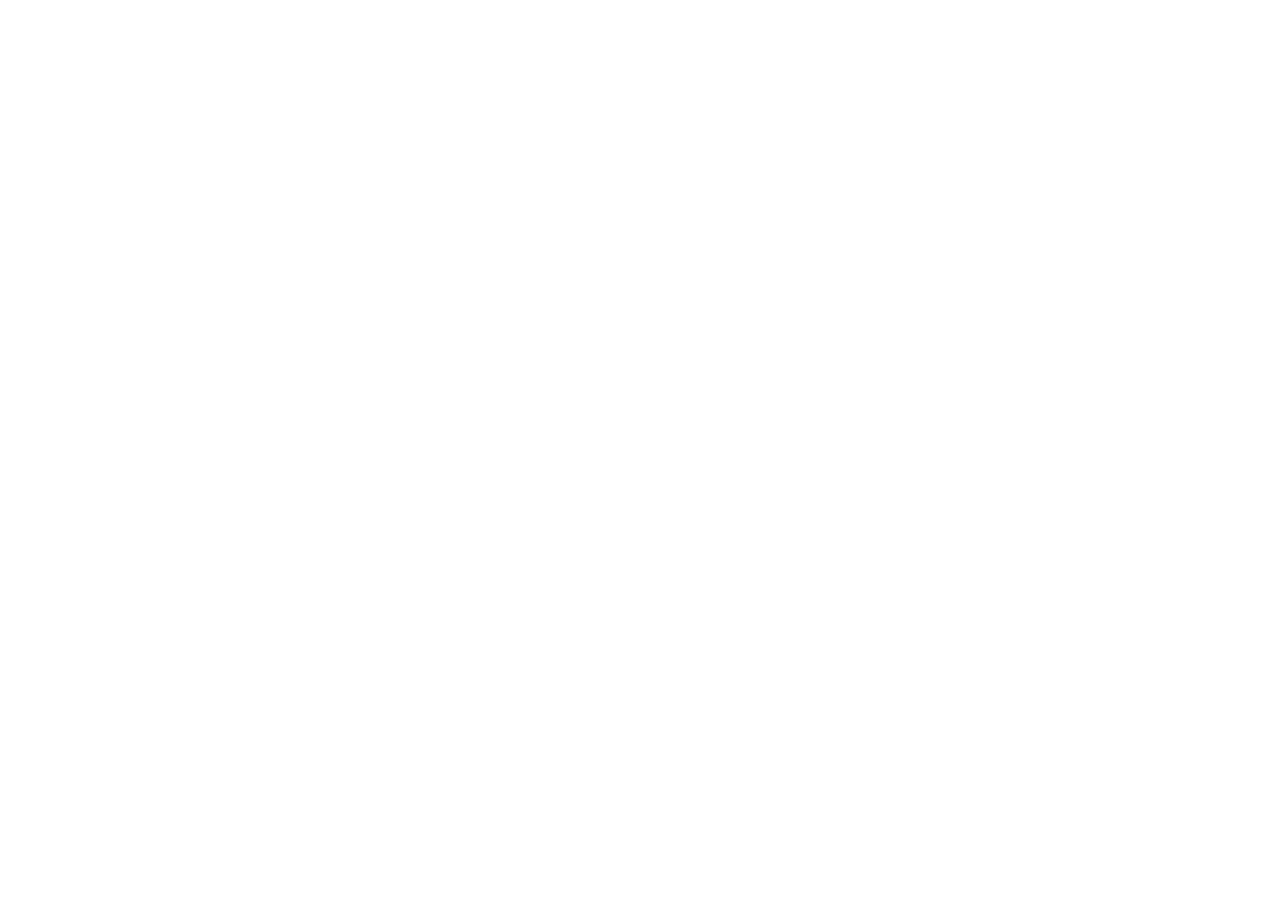
==== commit 4bd8134f: "update loader" ====
--- a/new.html
+++ b/new.html
@@ -1,11880 +1,114 @@
-<html lang="bn" dir="ltr" lng="bn">
-
+<!DOCTYPE html>
+<html lang="en">
 <head>
-    <title>Site</title>
-    <!-- AOS CSS -->
-<link href="https://cdnjs.cloudflare.com/ajax/libs/aos/2.3.4/aos.css" rel="stylesheet">
-
-
-
-    <!-- <link rel="modulepreload" href="/1xlite-488389.top/static-promotion/desktop/default/29d1c98e.modern.js" as="script">
-    <link rel="modulepreload" href="/1xlite-488389.top/static-promotion/desktop/default/ed8d7204.modern.js" as="script">
-    <link rel="modulepreload" href="/1xlite-488389.top/static-promotion/desktop/default/61978efc.modern.js" as="script">
-    <link rel="modulepreload" href="/1xlite-488389.top/static-promotion/desktop/default/203013db.modern.js" as="script"> -->
-    <style type="text/css">
-        body[data-v-4d6a7ed1] {
-            display: flex;
-            flex-direction: column
+    <meta charset="UTF-8">
+    <meta name="viewport" content="width=device-width, initial-scale=1.0">
+    <title>Animation with AOS</title>
+    <!-- Include AOS CSS -->
+    <link href="https://cdnjs.cloudflare.com/ajax/libs/aos/2.3.4/aos.css" rel="stylesheet">
+    <style>
+        /* Custom CSS for animations */
+        [data-aos="thp-scale-in"] {
+            transform: scale(0);
+            opacity: 0;
+            transition: transform 1.5s ease, opacity 1.5s ease;
         }
 
-        [dir="rtl"] body[data-v-4d6a7ed1] {
-            direction: ltr
+        [data-aos="thp-scale-in"].aos-animate {
+            transform: scale(1);
+            opacity: 1;
         }
 
-        body.body--has-modal[data-v-4d6a7ed1] {
-            overflow: hidden
+        [data-aos="thp-fade-right"] {
+            transform: translateX(-50%);
+            opacity: 0;
+            transition: transform 1.6s ease, opacity 1.6s ease;
         }
 
-        body.body--blurred .promotion-container[data-v-4d6a7ed1] {
-            filter: blur(2px)
+        [data-aos="thp-fade-right"].aos-animate {
+            transform: translateX(0);
+            opacity: 1;
         }
 
-        #__layout[data-v-4d6a7ed1],
-        #__promo_nuxt[data-v-4d6a7ed1],
-        .page-layout[data-v-4d6a7ed1] {
-            display: flex;
-            flex-direction: column;
-            flex-grow: 1
+        [data-aos="thp-fade-left"] {
+            transform: translateX(50%);
+            opacity: 0;
+            transition: transform 2s ease, opacity 2s ease;
         }
 
-        [dir="rtl"] #__layout[data-v-4d6a7ed1],
-        [dir="rtl"] #__promo_nuxt[data-v-4d6a7ed1],
-        [dir="rtl"] .page-layout[data-v-4d6a7ed1] {
-            direction: rtl
+        [data-aos="thp-fade-left"].aos-animate {
+            transform: translateX(0);
+            opacity: 1;
         }
 
-        [v-cloak][data-v-4d6a7ed1] {
-            display: none
+        [data-aos="fade-down"] {
+            transform: translateY(-50%);
+            opacity: 0;
+            transition: transform 1s ease, opacity 1s ease;
         }
 
-        @media (min-width: 375px) {
-            html[data-v-4d6a7ed1] {
-                font-size: 16px
-            }
+        [data-aos="fade-down"].aos-animate {
+            transform: translateY(0);
+            opacity: 1;
         }
 
-        [dir] button[data-v-4d6a7ed1] {
-            text-align: center
+        .container {
+            max-width: 1200px;
+            margin: 0 auto;
+            padding: 20px;
         }
 
-        .plug[data-v-4d6a7ed1] {
-            --bg: hsla(var(--primary--40-bg), 1);
-            --hsl-bg: var(--primary--40-bg);
-            --clr: hsl(var(--primary--40-clr));
-            --hsl-clr: var(--primary--40-clr);
-            --clr-accent: hsl(var(--primary--40-clr-accent));
-            --hsl-clr-accent: var(--primary--40-clr-accent);
-            --clr-decent: hsl(var(--primary--40-clr-decent));
-            --hsl-clr-decent: var(--primary--40-clr-decent);
-            --clr-strong: hsl(var(--primary--40-clr-strong));
-            --hsl-clr-strong: var(--primary--40-clr-strong);
-            --clr-strong-alt: hsl(var(--primary--40-clr-strong-alt));
-            --hsl-clr-strong-alt: var(--primary--40-clr-strong-alt);
-            --clr-primary: hsl(var(--primary--40-clr-primary));
-            --hsl-clr-primary: var(--primary--40-clr-primary);
-            --clr-good: hsl(var(--primary--40-clr-good));
-            --hsl-clr-good: var(--primary--40-clr-good);
-            --clr-bad: hsl(var(--primary--40-clr-bad));
-            --hsl-clr-bad: var(--primary--40-clr-bad);
-            --sep: hsl(var(--primary--40-sep));
-            --hsl-sep: var(--primary--40-sep);
-            --sep-alt: hsl(var(--primary--40-sep-alt));
-            --hsl-sep-alt: var(--primary--40-sep-alt);
-            position: relative;
-            display: flex;
-            flex-direction: column;
-            color: var(--clr)
+        .thp-intro__decor {
+            text-align: center;
+            margin-bottom: 20px;
         }
 
-        [dir] .plug[data-v-4d6a7ed1] {
-            background: radial-gradient(closest-corner circle, var(--primary--30-bg) 0%, var(--primary--40-bg) 100%)
-        }
-
-        .plug--full-page[data-v-4d6a7ed1] {
-            width: 100%;
-            min-height: 100vh
-        }
-
-        .plug__background[data-v-4d6a7ed1],
-        .plug__background[data-v-4d6a7ed1]>* {
-            position: absolute;
-            top: 0;
-            width: 100%;
-            height: 100%
-        }
-
-        [dir="ltr"] .plug__background[data-v-4d6a7ed1],
-        [dir="ltr"] .plug__background[data-v-4d6a7ed1]>* {
-            left: 0
-        }
-
-        [dir="rtl"] .plug__background[data-v-4d6a7ed1],
-        [dir="rtl"] .plug__background[data-v-4d6a7ed1]>* {
-            right: 0
-        }
-
-        .plug__header[data-v-4d6a7ed1],
-        .plug__content[data-v-4d6a7ed1],
-        .plug__footer[data-v-4d6a7ed1] {
-            position: relative;
-            width: 100%;
-            display: flex
-        }
-
-        [dir] .plug__header[data-v-4d6a7ed1],
-        [dir] .plug__content[data-v-4d6a7ed1],
-        [dir] .plug__footer[data-v-4d6a7ed1] {
-            padding: .625em
-        }
-
-        .plug__header[data-v-4d6a7ed1],
-        .plug__footer[data-v-4d6a7ed1] {
-            flex: none;
-            justify-content: center
-        }
-
-        .plug__content[data-v-4d6a7ed1] {
-            flex: auto;
-            flex-direction: column;
-            align-items: center;
-            justify-content: center
-        }
-
-        [dir] .plug__footer[data-v-4d6a7ed1] {
-            background-color: rgba(var(--primary--40-bg), 0.7)
-        }
-
-        .plug-tile[data-v-4d6a7ed1] {
-            --bg: hsla(var(--gray-100-bg), 1);
-            --hsl-bg: var(--gray-100-bg);
-            --clr: hsl(var(--gray-100-clr));
-            --hsl-clr: var(--gray-100-clr);
-            --clr-accent: hsl(var(--gray-100-clr-accent));
-            --hsl-clr-accent: var(--gray-100-clr-accent);
-            --clr-decent: hsl(var(--gray-100-clr-decent));
-            --hsl-clr-decent: var(--gray-100-clr-decent);
-            --clr-strong: hsl(var(--gray-100-clr-strong));
-            --hsl-clr-strong: var(--gray-100-clr-strong);
-            --clr-strong-alt: hsl(var(--gray-100-clr-strong-alt));
-            --hsl-clr-strong-alt: var(--gray-100-clr-strong-alt);
-            --clr-primary: hsl(var(--gray-100-clr-primary));
-            --hsl-clr-primary: var(--gray-100-clr-primary);
-            --clr-good: hsl(var(--gray-100-clr-good));
-            --hsl-clr-good: var(--gray-100-clr-good);
-            --clr-bad: hsl(var(--gray-100-clr-bad));
-            --hsl-clr-bad: var(--gray-100-clr-bad);
-            --sep: hsl(var(--gray-100-sep));
-            --hsl-sep: var(--gray-100-sep);
-            --sep-alt: hsl(var(--gray-100-sep-alt));
-            --hsl-sep-alt: var(--gray-100-sep-alt);
-            color: Hsla(var(--hsl-clr), 1);
-            position: relative;
-            display: flex;
-            flex-direction: column
-        }
-
-        [dir] .plug-tile[data-v-4d6a7ed1] {
-            background-color: Hsla(var(--hsl-bg), 1);
-            padding: 1.25em 1.875em;
-            border-radius: 3px;
-            box-shadow: 0em 0em 2.5em 0em rgba(0, 0, 0, 0.7);
-            text-align: center
-        }
-
-        .plug-default-background[data-v-4d6a7ed1] {
-            fill: none
-        }
-
-        .plug-default-background__back[data-v-4d6a7ed1] {
-            stroke: var(--primary-0-bg);
-            opacity: 0.5
-        }
-
-        .plug-default-background__front[data-v-4d6a7ed1] {
-            stroke: var(--primary-5-bg);
-            opacity: 0.8
-        }
-
-        .plug-world-background[data-v-4d6a7ed1]::after {
-            position: absolute;
-            top: 0;
-            bottom: 0;
-            content: ''
-        }
-
-        [dir] .plug-world-background[data-v-4d6a7ed1]::after {
-            right: 0;
-            left: 0;
-            background-image: radial-gradient(circle closest-side, rgba(var(--primary-0-bg), 0.8), transparent)
-        }
-
-        .plug-world-background__earth[data-v-4d6a7ed1] {
-            position: absolute;
-            bottom: 0;
-            width: 35%;
-            height: 85%;
-            color: var(--primary--20-bg)
-        }
-
-        [dir="ltr"] .plug-world-background__earth[data-v-4d6a7ed1] {
-            right: 0
-        }
-
-        [dir="rtl"] .plug-world-background__earth[data-v-4d6a7ed1] {
-            left: 0
-        }
-
-        .plug-world-background__icons[data-v-4d6a7ed1] {
-            position: absolute;
-            bottom: 0;
-            width: 100%;
-            height: 100%;
-            color: var(--primary-0-bg)
-        }
-
-        [dir="ltr"] .plug-world-background__icons[data-v-4d6a7ed1] {
-            right: 0
-        }
-
-        [dir="rtl"] .plug-world-background__icons[data-v-4d6a7ed1] {
-            left: 0
-        }
-
-        .block-page__content[data-v-4d6a7ed1] {
-            width: 23.375em
-        }
-
-        [dir] .block-page__content[data-v-4d6a7ed1] {
-            padding-top: 1.875em;
-            padding-bottom: 1.875em
-        }
-
-        [dir] .block-page__text[data-v-4d6a7ed1] {
-            margin-top: .625em
-        }
-
-        .block-page__ico[data-v-4d6a7ed1] {
-            display: flex;
-            align-items: center;
-            justify-content: center
-        }
-
-        .block-page__svg[data-v-4d6a7ed1] {
-            max-width: 4em;
-            max-height: 4em
-        }
-
-        [dir] .block-page__svg[data-v-4d6a7ed1] {
-            margin-bottom: .8125em
-        }
-
-        .plug-tile-title__text[data-v-4d6a7ed1] {
-            font-size: 1.25em;
-            font-weight: 700;
-            line-height: 1.2em
-        }
-
-        .plug-tile-title__text[data-v-4d6a7ed1] {
-            color: var(--clr-strong)
-        }
-    </style>
-    <style type="text/css">
-        body {
-            display: flex;
-            flex-direction: column
-        }
-
-        [dir="rtl"] body {
-            direction: ltr
-        }
-
-        body.body--has-modal {
-            overflow: hidden
-        }
-
-        body.body--blurred .promotion-container {
-            filter: blur(2px)
-        }
-
-        #__layout,
-        #__promo_nuxt,
-        .page-layout {
-            display: flex;
-            flex-direction: column;
-            flex-grow: 1
-        }
-
-        [dir="rtl"] #__layout,
-        [dir="rtl"] #__promo_nuxt,
-        [dir="rtl"] .page-layout {
-            direction: rtl
-        }
-
-        [v-cloak] {
-            display: none
-        }
-
-        @media (min-width: 375px) {
-            html {
-                font-size: 16px
-            }
-        }
-
-        [dir] button {
-            text-align: center
-        }
-
-        body {
-            height: auto !important
-        }
-
-        .s-swal2.swal2-container {
-            z-index: 150000
-        }
-
-        [dir] .s-swal2.swal2-container.swal2-shown,
-        [dir] .s-swal2.swal2-container.swal2-backdrop-show {
-            background-color: hsla(var(--custom-modal-overlay-bg), .7)
-        }
-
-        .s-swal2 .swal2-popup {
-            --bg: hsla(var(--gray-100-bg), 1);
-            --hsl-bg: var(--gray-100-bg);
-            --clr: hsl(var(--gray-100-clr));
-            --hsl-clr: var(--gray-100-clr);
-            --clr-accent: hsl(var(--gray-100-clr-accent));
-            --hsl-clr-accent: var(--gray-100-clr-accent);
-            --clr-decent: hsl(var(--gray-100-clr-decent));
-            --hsl-clr-decent: var(--gray-100-clr-decent);
-            --clr-strong: hsl(var(--gray-100-clr-strong));
-            --hsl-clr-strong: var(--gray-100-clr-strong);
-            --clr-strong-alt: hsl(var(--gray-100-clr-strong-alt));
-            --hsl-clr-strong-alt: var(--gray-100-clr-strong-alt);
-            --clr-primary: hsl(var(--gray-100-clr-primary));
-            --hsl-clr-primary: var(--gray-100-clr-primary);
-            --clr-good: hsl(var(--gray-100-clr-good));
-            --hsl-clr-good: var(--gray-100-clr-good);
-            --clr-bad: hsl(var(--gray-100-clr-bad));
-            --hsl-clr-bad: var(--gray-100-clr-bad);
-            --sep: hsl(var(--gray-100-sep));
-            --hsl-sep: var(--gray-100-sep);
-            --sep-alt: hsl(var(--gray-100-sep-alt));
-            --hsl-sep-alt: var(--gray-100-sep-alt);
-            color: Hsla(var(--hsl-clr-strong), 1);
-            width: 19.0625em
-        }
-
-        [dir] .s-swal2 .swal2-popup {
-            background-color: Hsla(var(--hsl-bg), 1);
-            padding: 3.125em 1.25em 1.25em;
-            border-radius: 3px
-        }
-
-        .s-swal2 .swal2-popup--good .swal2-confirm {
-            --bg: hsla(var(--accent-0-bg), 1);
-            --hsl-bg: var(--accent-0-bg);
-            --clr: hsl(var(--accent-0-clr));
-            --hsl-clr: var(--accent-0-clr);
-            --clr-accent: hsl(var(--accent-0-clr-accent));
-            --hsl-clr-accent: var(--accent-0-clr-accent);
-            --clr-decent: hsl(var(--accent-0-clr-decent));
-            --hsl-clr-decent: var(--accent-0-clr-decent);
-            --clr-strong: hsl(var(--accent-0-clr-strong));
-            --hsl-clr-strong: var(--accent-0-clr-strong);
-            --clr-strong-alt: hsl(var(--accent-0-clr-strong-alt));
-            --hsl-clr-strong-alt: var(--accent-0-clr-strong-alt);
-            --clr-primary: hsl(var(--accent-0-clr-primary));
-            --hsl-clr-primary: var(--accent-0-clr-primary);
-            --clr-good: hsl(var(--accent-0-clr-good));
-            --hsl-clr-good: var(--accent-0-clr-good);
-            --clr-bad: hsl(var(--accent-0-clr-bad));
-            --hsl-clr-bad: var(--accent-0-clr-bad);
-            --sep: hsl(var(--accent-0-sep));
-            --hsl-sep: var(--accent-0-sep);
-            --sep-alt: hsl(var(--accent-0-sep-alt));
-            --hsl-sep-alt: var(--accent-0-sep-alt);
-            color: Hsla(var(--hsl-clr), 1)
-        }
-
-        [dir] .s-swal2 .swal2-popup--good .swal2-confirm {
-            background-color: Hsla(var(--hsl-bg), 1)
-        }
-
-        .s-swal2 .swal2-popup--good .swal2-confirm:hover {
-            --bg: hsla(var(--accent-15-bg), 1);
-            --hsl-bg: var(--accent-15-bg);
-            --clr: hsl(var(--accent-15-clr));
-            --hsl-clr: var(--accent-15-clr);
-            --clr-accent: hsl(var(--accent-15-clr-accent));
-            --hsl-clr-accent: var(--accent-15-clr-accent);
-            --clr-decent: hsl(var(--accent-15-clr-decent));
-            --hsl-clr-decent: var(--accent-15-clr-decent);
-            --clr-strong: hsl(var(--accent-15-clr-strong));
-            --hsl-clr-strong: var(--accent-15-clr-strong);
-            --clr-strong-alt: hsl(var(--accent-15-clr-strong-alt));
-            --hsl-clr-strong-alt: var(--accent-15-clr-strong-alt);
-            --clr-primary: hsl(var(--accent-15-clr-primary));
-            --hsl-clr-primary: var(--accent-15-clr-primary);
-            --clr-good: hsl(var(--accent-15-clr-good));
-            --hsl-clr-good: var(--accent-15-clr-good);
-            --clr-bad: hsl(var(--accent-15-clr-bad));
-            --hsl-clr-bad: var(--accent-15-clr-bad);
-            --sep: hsl(var(--accent-15-sep));
-            --hsl-sep: var(--accent-15-sep);
-            --sep-alt: hsl(var(--accent-15-sep-alt));
-            --hsl-sep-alt: var(--accent-15-sep-alt);
-            color: Hsla(var(--hsl-clr), 1)
-        }
-
-        [dir] .s-swal2 .swal2-popup--good .swal2-confirm:hover {
-            background-color: Hsla(var(--hsl-bg), 1)
-        }
-
-        .s-swal2 .swal2-popup--good .swal2-title {
-            color: Hsla(var(--status-icon-title-success))
-        }
-
-        .s-swal2 .swal2-popup--bad .swal2-title {
-            color: var(--clr-bad)
-        }
-
-        .s-swal2 .swal2-popup--bad .swal2-confirm {
-            --bg: hsla(var(--gray-0-bg), 1);
-            --hsl-bg: var(--gray-0-bg);
-            --clr: hsl(var(--gray-0-clr));
-            --hsl-clr: var(--gray-0-clr);
-            --clr-accent: hsl(var(--gray-0-clr-accent));
-            --hsl-clr-accent: var(--gray-0-clr-accent);
-            --clr-decent: hsl(var(--gray-0-clr-decent));
-            --hsl-clr-decent: var(--gray-0-clr-decent);
-            --clr-strong: hsl(var(--gray-0-clr-strong));
-            --hsl-clr-strong: var(--gray-0-clr-strong);
-            --clr-strong-alt: hsl(var(--gray-0-clr-strong-alt));
-            --hsl-clr-strong-alt: var(--gray-0-clr-strong-alt);
-            --clr-primary: hsl(var(--gray-0-clr-primary));
-            --hsl-clr-primary: var(--gray-0-clr-primary);
-            --clr-good: hsl(var(--gray-0-clr-good));
-            --hsl-clr-good: var(--gray-0-clr-good);
-            --clr-bad: hsl(var(--gray-0-clr-bad));
-            --hsl-clr-bad: var(--gray-0-clr-bad);
-            --sep: hsl(var(--gray-0-sep));
-            --hsl-sep: var(--gray-0-sep);
-            --sep-alt: hsl(var(--gray-0-sep-alt));
-            --hsl-sep-alt: var(--gray-0-sep-alt);
-            color: Hsla(var(--hsl-clr), 1)
-        }
-
-        [dir] .s-swal2 .swal2-popup--bad .swal2-confirm {
-            background-color: Hsla(var(--hsl-bg), 1)
-        }
-
-        .s-swal2 .swal2-popup--bad .swal2-confirm:hover {
-            --bg: hsla(var(--gray-10-bg), 1);
-            --hsl-bg: var(--gray-10-bg);
-            --clr: hsl(var(--gray-10-clr));
-            --hsl-clr: var(--gray-10-clr);
-            --clr-accent: hsl(var(--gray-10-clr-accent));
-            --hsl-clr-accent: var(--gray-10-clr-accent);
-            --clr-decent: hsl(var(--gray-10-clr-decent));
-            --hsl-clr-decent: var(--gray-10-clr-decent);
-            --clr-strong: hsl(var(--gray-10-clr-strong));
-            --hsl-clr-strong: var(--gray-10-clr-strong);
-            --clr-strong-alt: hsl(var(--gray-10-clr-strong-alt));
-            --hsl-clr-strong-alt: var(--gray-10-clr-strong-alt);
-            --clr-primary: hsl(var(--gray-10-clr-primary));
-            --hsl-clr-primary: var(--gray-10-clr-primary);
-            --clr-good: hsl(var(--gray-10-clr-good));
-            --hsl-clr-good: var(--gray-10-clr-good);
-            --clr-bad: hsl(var(--gray-10-clr-bad));
-            --hsl-clr-bad: var(--gray-10-clr-bad);
-            --sep: hsl(var(--gray-10-sep));
-            --hsl-sep: var(--gray-10-sep);
-            --sep-alt: hsl(var(--gray-10-sep-alt));
-            --hsl-sep-alt: var(--gray-10-sep-alt);
-            color: Hsla(var(--hsl-clr), 1)
-        }
-
-        [dir] .s-swal2 .swal2-popup--bad .swal2-confirm:hover {
-            background-color: Hsla(var(--hsl-bg), 1)
-        }
-
-        [dir] .s-swal2 .swal2-content,
-        [dir] .s-swal2 .swal2-header {
-            padding-right: 0;
-            padding-left: 0
-        }
-
-        .s-swal2--size-l .swal2-popup {
-            width: 21.5625em
-        }
-
-        .s-swal2 .swal2-close {
-            width: 1em;
-            height: 1em;
-            color: var(--clr-decent);
-            font-family: "Times", sans-serif;
-            font-size: 2.25em;
-            font-weight: 700
-        }
-
-        .s-swal2 .swal2-close:hover {
-            color: var(--clr)
-        }
-
-        .s-swal2 .swal2-icon {
-            position: relative;
-            width: 4.5em;
-            height: 4.5em;
-            display: flex;
-            align-items: center;
-            justify-content: center;
-            box-sizing: inherit;
-            overflow: hidden
-        }
-
-        [dir] .s-swal2 .swal2-icon {
-            margin: 0em auto 3.125em;
-            border: 0;
-            border-radius: 50%;
-            box-shadow: 0 0 0 1px Hsla(var(--status-icon-box-shadow))
-        }
-
-        .s-swal2 .swal2-icon::before {
-            position: absolute;
-            top: 0;
-            width: 100%;
-            height: 100%;
-            opacity: 0.15;
-            content: "";
-            font-size: inherit
-        }
-
-        [dir] .s-swal2 .swal2-icon::before {
-            border-radius: inherit
-        }
-
-        [dir="ltr"] .s-swal2 .swal2-icon::before {
-            left: 0;
-            transform: translate(30%, -30%)
-        }
-
-        [dir="rtl"] .s-swal2 .swal2-icon::before {
-            right: 0;
-            transform: translate(-30%, -30%)
-        }
-
-        [dir] .s-swal2 .swal2-icon--error {
-            background-color: Hsla(var(--status-icon-bg-error))
-        }
-
-        [dir] .s-swal2 .swal2-icon--error::before {
-            background-color: Hsla(var(--status-icon-bg-error-before))
-        }
-
-        .s-swal2 .swal2-icon--error .swal2-icon-content {
-            color: Hsla(var(--status-icon-clr-error))
-        }
-
-        [dir] .s-swal2 .swal2-icon--success {
-            background-color: Hsla(var(--status-icon-bg-success))
-        }
-
-        [dir] .s-swal2 .swal2-icon--success::before {
-            background-color: Hsla(var(--status-icon-bg-success-before))
-        }
-
-        .s-swal2 .swal2-icon--success .swal2-icon-content {
-            color: Hsla(var(--status-icon-clr-success))
-        }
-
-        [dir] .s-swal2 .swal2-icon--warning,
-        [dir] .s-swal2 .swal2-icon--question,
-        [dir] .s-swal2 .swal2-icon--info {
-            background-color: Hsla(var(--status-icon-bg))
-        }
-
-        [dir] .s-swal2 .swal2-icon--warning::before,
-        [dir] .s-swal2 .swal2-icon--question::before,
-        [dir] .s-swal2 .swal2-icon--info::before {
-            background-color: Hsla(var(--status-icon-bg-before))
-        }
-
-        .s-swal2 .swal2-icon--warning .swal2-icon-content,
-        .s-swal2 .swal2-icon--question .swal2-icon-content,
-        .s-swal2 .swal2-icon--info .swal2-icon-content {
-            color: Hsla(var(--status-icon-clr))
-        }
-
-        .s-swal2 .swal2-icon .swal2-icon-content {
-            width: 2.25em;
-            height: 2.25em;
-            font-size: 16px
-        }
-
-        .s-swal2 .swal2-title {
-            color: Hsla(var(--status-icon-title));
-            font-size: 1.25em;
-            font-weight: 700;
-            line-height: 1.2em
-        }
-
-        [dir] .s-swal2 .swal2-title {
-            margin: 0em 0em .25em
-        }
-
-        .s-swal2 .swal2-content-box {
-            color: inherit;
-            font-size: inherit
-        }
-
-        .s-swal2 .swal2-content-box.swal2-content {
-            font-size: .875em;
-            font-weight: 400;
-            line-height: 1.14286em
-        }
-
-        .s-swal2 .swal2-content-box.swal2-content .swal2-content__info {
-            color: var(--clr-decent)
-        }
-
-        [dir] .s-swal2 .swal2-content-box.swal2-content .swal2-content__info {
-            margin-top: 1.07143em;
-            padding-top: 1.07143em;
-            border-top: 1px solid var(--sep)
-        }
-
-        .s-swal2 .swal2-actions {
-            flex-wrap: nowrap;
-            align-items: stretch
-        }
-
-        [dir] .s-swal2 .swal2-actions {
-            margin-top: 1.5625em
-        }
-
-        .s-swal2 .swal2-confirm,
-        .s-swal2 .swal2-cancel {
-            flex: 100% 1 1;
-            min-width: 0;
-            min-height: 2.28571em;
-            text-transform: uppercase;
-            font-size: .875em;
-            line-height: 1.57143em
-        }
-
-        [dir] .s-swal2 .swal2-confirm,
-        [dir] .s-swal2 .swal2-cancel {
-            padding: .35714em;
-            border-radius: 3px;
-            text-align: center
-        }
-
-        [dir="ltr"] .s-swal2 .swal2-confirm:nth-child(n+2),
-        [dir="ltr"] .s-swal2 .swal2-cancel:nth-child(n+2) {
-            margin-left: .71429em
-        }
-
-        [dir="rtl"] .s-swal2 .swal2-confirm:nth-child(n+2),
-        [dir="rtl"] .s-swal2 .swal2-cancel:nth-child(n+2) {
-            margin-right: .71429em
-        }
-
-        .s-swal2 .swal2-confirm {
-            --bg: hsla(var(--primary-0-bg), 1);
-            --hsl-bg: var(--primary-0-bg);
-            --clr: hsl(var(--primary-0-clr));
-            --hsl-clr: var(--primary-0-clr);
-            --clr-accent: hsl(var(--primary-0-clr-accent));
-            --hsl-clr-accent: var(--primary-0-clr-accent);
-            --clr-decent: hsl(var(--primary-0-clr-decent));
-            --hsl-clr-decent: var(--primary-0-clr-decent);
-            --clr-strong: hsl(var(--primary-0-clr-strong));
-            --hsl-clr-strong: var(--primary-0-clr-strong);
-            --clr-strong-alt: hsl(var(--primary-0-clr-strong-alt));
-            --hsl-clr-strong-alt: var(--primary-0-clr-strong-alt);
-            --clr-primary: hsl(var(--primary-0-clr-primary));
-            --hsl-clr-primary: var(--primary-0-clr-primary);
-            --clr-good: hsl(var(--primary-0-clr-good));
-            --hsl-clr-good: var(--primary-0-clr-good);
-            --clr-bad: hsl(var(--primary-0-clr-bad));
-            --hsl-clr-bad: var(--primary-0-clr-bad);
-            --sep: hsl(var(--primary-0-sep));
-            --hsl-sep: var(--primary-0-sep);
-            --sep-alt: hsl(var(--primary-0-sep-alt));
-            --hsl-sep-alt: var(--primary-0-sep-alt);
-            color: Hsla(var(--hsl-clr-strong), 1)
-        }
-
-        [dir] .s-swal2 .swal2-confirm {
-            background-color: Hsla(var(--hsl-bg), 1)
-        }
-
-        .s-swal2 .swal2-confirm:hover {
-            --bg: hsla(var(--primary-10-bg), 1);
-            --hsl-bg: var(--primary-10-bg);
-            --clr: hsl(var(--primary-10-clr));
-            --hsl-clr: var(--primary-10-clr);
-            --clr-accent: hsl(var(--primary-10-clr-accent));
-            --hsl-clr-accent: var(--primary-10-clr-accent);
-            --clr-decent: hsl(var(--primary-10-clr-decent));
-            --hsl-clr-decent: var(--primary-10-clr-decent);
-            --clr-strong: hsl(var(--primary-10-clr-strong));
-            --hsl-clr-strong: var(--primary-10-clr-strong);
-            --clr-strong-alt: hsl(var(--primary-10-clr-strong-alt));
-            --hsl-clr-strong-alt: var(--primary-10-clr-strong-alt);
-            --clr-primary: hsl(var(--primary-10-clr-primary));
-            --hsl-clr-primary: var(--primary-10-clr-primary);
-            --clr-good: hsl(var(--primary-10-clr-good));
-            --hsl-clr-good: var(--primary-10-clr-good);
-            --clr-bad: hsl(var(--primary-10-clr-bad));
-            --hsl-clr-bad: var(--primary-10-clr-bad);
-            --sep: hsl(var(--primary-10-sep));
-            --hsl-sep: var(--primary-10-sep);
-            --sep-alt: hsl(var(--primary-10-sep-alt));
-            --hsl-sep-alt: var(--primary-10-sep-alt);
-            color: Hsla(var(--hsl-clr), 1)
-        }
-
-        [dir] .s-swal2 .swal2-confirm:hover {
-            background-color: Hsla(var(--hsl-bg), 1)
-        }
-
-        .s-swal2 .swal2-cancel {
-            --bg: hsla(var(--gray-0-bg), 1);
-            --hsl-bg: var(--gray-0-bg);
-            --clr: hsl(var(--gray-0-clr));
-            --hsl-clr: var(--gray-0-clr);
-            --clr-accent: hsl(var(--gray-0-clr-accent));
-            --hsl-clr-accent: var(--gray-0-clr-accent);
-            --clr-decent: hsl(var(--gray-0-clr-decent));
-            --hsl-clr-decent: var(--gray-0-clr-decent);
-            --clr-strong: hsl(var(--gray-0-clr-strong));
-            --hsl-clr-strong: var(--gray-0-clr-strong);
-            --clr-strong-alt: hsl(var(--gray-0-clr-strong-alt));
-            --hsl-clr-strong-alt: var(--gray-0-clr-strong-alt);
-            --clr-primary: hsl(var(--gray-0-clr-primary));
-            --hsl-clr-primary: var(--gray-0-clr-primary);
-            --clr-good: hsl(var(--gray-0-clr-good));
-            --hsl-clr-good: var(--gray-0-clr-good);
-            --clr-bad: hsl(var(--gray-0-clr-bad));
-            --hsl-clr-bad: var(--gray-0-clr-bad);
-            --sep: hsl(var(--gray-0-sep));
-            --hsl-sep: var(--gray-0-sep);
-            --sep-alt: hsl(var(--gray-0-sep-alt));
-            --hsl-sep-alt: var(--gray-0-sep-alt);
-            color: Hsla(var(--hsl-clr), 1)
-        }
-
-        [dir] .s-swal2 .swal2-cancel {
-            background-color: Hsla(var(--hsl-bg), 1)
-        }
-
-        .s-swal2 .swal2-cancel:hover {
-            --bg: hsla(var(--gray-10-bg), 1);
-            --hsl-bg: var(--gray-10-bg);
-            --clr: hsl(var(--gray-10-clr));
-            --hsl-clr: var(--gray-10-clr);
-            --clr-accent: hsl(var(--gray-10-clr-accent));
-            --hsl-clr-accent: var(--gray-10-clr-accent);
-            --clr-decent: hsl(var(--gray-10-clr-decent));
-            --hsl-clr-decent: var(--gray-10-clr-decent);
-            --clr-strong: hsl(var(--gray-10-clr-strong));
-            --hsl-clr-strong: var(--gray-10-clr-strong);
-            --clr-strong-alt: hsl(var(--gray-10-clr-strong-alt));
-            --hsl-clr-strong-alt: var(--gray-10-clr-strong-alt);
-            --clr-primary: hsl(var(--gray-10-clr-primary));
-            --hsl-clr-primary: var(--gray-10-clr-primary);
-            --clr-good: hsl(var(--gray-10-clr-good));
-            --hsl-clr-good: var(--gray-10-clr-good);
-            --clr-bad: hsl(var(--gray-10-clr-bad));
-            --hsl-clr-bad: var(--gray-10-clr-bad);
-            --sep: hsl(var(--gray-10-sep));
-            --hsl-sep: var(--gray-10-sep);
-            --sep-alt: hsl(var(--gray-10-sep-alt));
-            --hsl-sep-alt: var(--gray-10-sep-alt);
-            color: Hsla(var(--hsl-clr), 1)
-        }
-
-        [dir] .s-swal2 .swal2-cancel:hover {
-            background-color: Hsla(var(--hsl-bg), 1)
-        }
-
-        .s-swal2 .swal2-recaptcha {
-            display: flex;
-            justify-content: center
-        }
-
-        [dir] .s-swal2 .swal2-recaptcha {
-            margin-top: .9375em
-        }
-
-        [dir] .s-swal2 .s-swal2-loading {
-            background-color: transparent
-        }
-
-        .s-swal2__text {
-            display: inline-block
-        }
-
-        .s-swal2__text--small {
-            font-size: smaller
-        }
-
-        [dir] .s-swal2__text--small {
-            margin-top: .625em
-        }
-
-        .s-swal2 .swal2-label__strong {
-            font-weight: 700
-        }
-
-        .s-swal2 .swal2-label__uppercase {
-            text-transform: uppercase
-        }
-
-        .tooltip {
-            z-index: 10000;
-            max-width: 12.8125em;
-            display: block
-        }
-
-        [dir="ltr"] .tooltip {
-            text-align: left
-        }
-
-        [dir="rtl"] .tooltip {
-            text-align: right
-        }
-
-        .tooltip .tooltip-inner {
-            --bg: hsla(var(--gray-60-bg), 1);
-            --hsl-bg: var(--gray-60-bg);
-            --clr: hsl(var(--gray-60-clr));
-            --hsl-clr: var(--gray-60-clr);
-            --clr-accent: hsl(var(--gray-60-clr-accent));
-            --hsl-clr-accent: var(--gray-60-clr-accent);
-            --clr-decent: hsl(var(--gray-60-clr-decent));
-            --hsl-clr-decent: var(--gray-60-clr-decent);
-            --clr-strong: hsl(var(--gray-60-clr-strong));
-            --hsl-clr-strong: var(--gray-60-clr-strong);
-            --clr-strong-alt: hsl(var(--gray-60-clr-strong-alt));
-            --hsl-clr-strong-alt: var(--gray-60-clr-strong-alt);
-            --clr-primary: hsl(var(--gray-60-clr-primary));
-            --hsl-clr-primary: var(--gray-60-clr-primary);
-            --clr-good: hsl(var(--gray-60-clr-good));
-            --hsl-clr-good: var(--gray-60-clr-good);
-            --clr-bad: hsl(var(--gray-60-clr-bad));
-            --hsl-clr-bad: var(--gray-60-clr-bad);
-            --sep: hsl(var(--gray-60-sep));
-            --hsl-sep: var(--gray-60-sep);
-            --sep-alt: hsl(var(--gray-60-sep-alt));
-            --hsl-sep-alt: var(--gray-60-sep-alt);
-            color: Hsla(var(--hsl-clr), 1);
-            font-size: .6875em
-        }
-
-        [dir] .tooltip .tooltip-inner {
-            background-color: Hsla(var(--hsl-bg), 1);
-            padding: .45455em .90909em;
-            border: 1px solid hsla(var(--gray-20-bg), 1);
-            border-radius: 3px;
-            box-shadow: 0em .45455em .90909em 0em hsla(var(--primary--100-bg), .1)
-        }
-
-        .tooltip .tooltip-arrow {
-            --bg: hsla(var(--gray-60-bg), 1);
-            --hsl-bg: var(--gray-60-bg);
-            --clr: hsl(var(--gray-60-clr));
-            --hsl-clr: var(--gray-60-clr);
-            --clr-accent: hsl(var(--gray-60-clr-accent));
-            --hsl-clr-accent: var(--gray-60-clr-accent);
-            --clr-decent: hsl(var(--gray-60-clr-decent));
-            --hsl-clr-decent: var(--gray-60-clr-decent);
-            --clr-strong: hsl(var(--gray-60-clr-strong));
-            --hsl-clr-strong: var(--gray-60-clr-strong);
-            --clr-strong-alt: hsl(var(--gray-60-clr-strong-alt));
-            --hsl-clr-strong-alt: var(--gray-60-clr-strong-alt);
-            --clr-primary: hsl(var(--gray-60-clr-primary));
-            --hsl-clr-primary: var(--gray-60-clr-primary);
-            --clr-good: hsl(var(--gray-60-clr-good));
-            --hsl-clr-good: var(--gray-60-clr-good);
-            --clr-bad: hsl(var(--gray-60-clr-bad));
-            --hsl-clr-bad: var(--gray-60-clr-bad);
-            --sep: hsl(var(--gray-60-sep));
-            --hsl-sep: var(--gray-60-sep);
-            --sep-alt: hsl(var(--gray-60-sep-alt));
-            --hsl-sep-alt: var(--gray-60-sep-alt);
-            color: Hsla(var(--hsl-clr), 1);
-            position: absolute;
-            width: .5625em;
-            height: .5625em;
-            pointer-events: none
-        }
-
-        [dir] .tooltip .tooltip-arrow {
-            background-color: Hsla(var(--hsl-bg), 1)
-        }
-
-        [dir="ltr"] .tooltip .tooltip-arrow {
-            transform: rotate(45deg)
-        }
-
-        [dir="rtl"] .tooltip .tooltip-arrow {
-            transform: rotate(-45deg)
-        }
-
-        [dir] .tooltip[x-placement^="top"] {
-            margin-bottom: .3125em
-        }
-
-        .tooltip[x-placement^="top"] .tooltip-arrow {
-            bottom: -.25em
-        }
-
-        [dir] .tooltip[x-placement^="top"] .tooltip-arrow {
-            border-bottom: 1px solid hsla(var(--gray-20-bg), 1)
-        }
-
-        [dir="ltr"] .tooltip[x-placement^="top"] .tooltip-arrow {
-            left: calc(50% - -.25em);
-            border-right: 1px solid hsla(var(--gray-20-bg), 1)
-        }
-
-        [dir="rtl"] .tooltip[x-placement^="top"] .tooltip-arrow {
-            right: calc(50% - -.25em);
-            border-left: 1px solid hsla(var(--gray-20-bg), 1)
-        }
-
-        [dir] .tooltip[x-placement^="bottom"] {
-            margin-top: .3125em
-        }
-
-        .tooltip[x-placement^="bottom"] .tooltip-arrow {
-            top: -.25em
-        }
-
-        [dir] .tooltip[x-placement^="bottom"] .tooltip-arrow {
-            border-top: 1px solid hsla(var(--gray-20-bg), 1)
-        }
-
-        [dir="ltr"] .tooltip[x-placement^="bottom"] .tooltip-arrow {
-            left: calc(50% - -.25em);
-            border-left: 1px solid hsla(var(--gray-20-bg), 1)
-        }
-
-        [dir="rtl"] .tooltip[x-placement^="bottom"] .tooltip-arrow {
-            right: calc(50% - -.25em);
-            border-right: 1px solid hsla(var(--gray-20-bg), 1)
-        }
-
-        [dir="ltr"] .tooltip[x-placement^="right"] {
-            margin-left: .3125em
-        }
-
-        [dir="rtl"] .tooltip[x-placement^="right"] {
-            margin-right: .3125em
-        }
-
-        .tooltip[x-placement^="right"] .tooltip-arrow {
-            top: calc(50% - -.25em)
-        }
-
-        [dir] .tooltip[x-placement^="right"] .tooltip-arrow {
-            border-bottom: 1px solid hsla(var(--gray-20-bg), 1)
-        }
-
-        [dir="ltr"] .tooltip[x-placement^="right"] .tooltip-arrow {
-            left: -.25em;
-            border-left: 1px solid hsla(var(--gray-20-bg), 1)
-        }
-
-        [dir="rtl"] .tooltip[x-placement^="right"] .tooltip-arrow {
-            right: -.25em;
-            border-right: 1px solid hsla(var(--gray-20-bg), 1)
-        }
-
-        [dir="ltr"] .tooltip[x-placement^="left"] {
-            margin-right: .3125em
-        }
-
-        [dir="rtl"] .tooltip[x-placement^="left"] {
-            margin-left: .3125em
-        }
-
-        .tooltip[x-placement^="left"] .tooltip-arrow {
-            top: calc(50% - -.25em)
-        }
-
-        [dir] .tooltip[x-placement^="left"] .tooltip-arrow {
-            border-top: 1px solid hsla(var(--gray-20-bg), 1)
-        }
-
-        [dir="ltr"] .tooltip[x-placement^="left"] .tooltip-arrow {
-            right: -.25em;
-            border-right: 1px solid hsla(var(--gray-20-bg), 1)
-        }
-
-        [dir="rtl"] .tooltip[x-placement^="left"] .tooltip-arrow {
-            left: -.25em;
-            border-left: 1px solid hsla(var(--gray-20-bg), 1)
-        }
-
-        .tooltip[aria-hidden="true"] {
-            visibility: hidden;
-            opacity: 0
-        }
-
-        [dir] .tooltip[aria-hidden="true"] {
-            transition: opacity 0.15s, visibility 0.15s
-        }
-
-        .tooltip[aria-hidden="false"] {
-            visibility: visible;
-            opacity: 1
-        }
-
-        [dir] .tooltip[aria-hidden="false"] {
-            transition: opacity 0.15s
-        }
-
-        .tooltip--text-break {
-            word-break: break-all
-        }
-
-        .tooltip--ltr {
-            direction: ltr
-        }
-    </style>
-    <style type="text/css">
-        body[data-v-169707e6] {
-            display: flex;
-            flex-direction: column
-        }
-
-        [dir="rtl"] body[data-v-169707e6] {
-            direction: ltr
-        }
-
-        body.body--has-modal[data-v-169707e6] {
-            overflow: hidden
-        }
-
-        body.body--blurred .promotion-container[data-v-169707e6] {
-            filter: blur(2px)
-        }
-
-        #__layout[data-v-169707e6],
-        #__promo_nuxt[data-v-169707e6],
-        .page-layout[data-v-169707e6] {
-            display: flex;
-            flex-direction: column;
-            flex-grow: 1
-        }
-
-        [dir="rtl"] #__layout[data-v-169707e6],
-        [dir="rtl"] #__promo_nuxt[data-v-169707e6],
-        [dir="rtl"] .page-layout[data-v-169707e6] {
-            direction: rtl
-        }
-
-        [v-cloak][data-v-169707e6] {
-            display: none
-        }
-
-        @media (min-width: 375px) {
-            html[data-v-169707e6] {
-                font-size: 16px
-            }
-        }
-
-        [dir] button[data-v-169707e6] {
-            text-align: center
-        }
-
-        @keyframes errors-page-football-wall-data-v-169707e6 {
-            to {
-                background-position: 100% 100%
-            }
-        }
-
-        @font-face {
-            font-family: 'ABFlockHeadLine';
-            src: local("ABFlockHeadLine"), url("/fonts/Desktop/Default/ABFlockHeadLine/abflockheadline-regular.woff2") format("woff2"), url("/fonts/Desktop/Default/ABFlockHeadLine/abflockheadline-regular.woff") format("woff");
-            font-weight: 400;
-            font-style: normal;
-            font-display: swap
-        }
-
-        .errors-page[data-v-169707e6] {
-            background-color: var(--bg-404);
-            color: var(--clr-404);
-            display: flex;
-            justify-content: center;
-            overflow: hidden
-        }
-
-        .errors-page__inner[data-v-169707e6] {
-            position: relative;
-            width: 100%;
-            min-width: 20em;
-            min-height: 100vh;
-            display: flex;
-            flex-direction: column
-        }
-
-        @media screen and (max-width: 767px) {
-            .errors-page__inner[data-v-169707e6] {
-                padding-right: 1.25em;
-                padding-left: 1.25em
-            }
-        }
-
-        @media screen and (min-width: 768px) {
-
-            .errors-page__nav[data-v-169707e6],
-            .errors-page__footer[data-v-169707e6] {
-                padding-right: 10.83333%;
-                padding-left: 10.83333%
-            }
-        }
-
-        @media screen and (min-width: 768px) {
-            .errors-page__nav[data-v-169707e6] {
-                padding-top: 2.8125em;
-                padding-bottom: 1.5625em
-            }
-        }
-
-        @media screen and (max-width: 767px) {
-            .errors-page__nav[data-v-169707e6] {
-                padding-top: .625em;
-                padding-bottom: .625em
-            }
-        }
-
-        .errors-page__section[data-v-169707e6] {
-            flex: auto;
-            width: 100%
-        }
-
-        .errors-page__footer[data-v-169707e6] {
+        .thp-intro-content {
             text-align: center;
-            padding-top: 1.5625em;
-            padding-bottom: .625em
-        }
-
-        .errors-page-nav[data-v-169707e6] {
-            position: relative
-        }
-
-        .errors-page-nav__list[data-v-169707e6] {
-            display: flex;
-            align-items: center
-        }
-
-        @media (max-width: 1023px) {
-            .errors-page-nav__list[data-v-169707e6] {
-                justify-content: center
-            }
-        }
-
-        @media screen and (max-width: 767px) {
-            .errors-page-nav__list[data-v-169707e6] {
-                flex-wrap: wrap
-            }
-        }
-
-        @media screen and (min-width: 768px) {
-            .errors-page-nav__item[data-v-169707e6]:nth-child(n+2) {
-                margin-left: 2.8125em
-            }
-
-            [dir="rtl"] .errors-page-nav__item[data-v-169707e6]:nth-child(n+2) {
-                margin-right: 2.8125em;
-                margin-left: 0
-            }
-        }
-
-        @media screen and (max-width: 767px) {
-            .errors-page-nav__item[data-v-169707e6] {
-                width: 5.625em;
-                flex-grow: 1;
-                margin: 2px;
-                text-align: center
-            }
-        }
-
-        .errors-page-nav__link[data-v-169707e6] {
-            display: block;
-            font-size: .875em
-        }
-
-        @media screen and (min-width: 768px) {
-            .errors-page-nav__link[data-v-169707e6] {
-                text-transform: uppercase
-            }
-        }
-
-        @media screen and (max-width: 767px) {
-            .errors-page-nav__link[data-v-169707e6] {
-                display: flex;
-                align-items: center;
-                justify-content: center;
-                --bg: hsla(var(--gray-0-bg), 1);
-                --hsl-bg: var(--gray-0-bg);
-                --clr: hsl(var(--gray-0-clr));
-                --hsl-clr: var(--gray-0-clr);
-                --clr-accent: hsl(var(--gray-0-clr-accent));
-                --hsl-clr-accent: var(--gray-0-clr-accent);
-                --clr-decent: hsl(var(--gray-0-clr-decent));
-                --hsl-clr-decent: var(--gray-0-clr-decent);
-                --clr-strong: hsl(var(--gray-0-clr-strong));
-                --hsl-clr-strong: var(--gray-0-clr-strong);
-                --clr-strong-alt: hsl(var(--gray-0-clr-strong-alt));
-                --hsl-clr-strong-alt: var(--gray-0-clr-strong-alt);
-                --clr-primary: hsl(var(--gray-0-clr-primary));
-                --hsl-clr-primary: var(--gray-0-clr-primary);
-                --clr-good: hsl(var(--gray-0-clr-good));
-                --hsl-clr-good: var(--gray-0-clr-good);
-                --clr-bad: hsl(var(--gray-0-clr-bad));
-                --hsl-clr-bad: var(--gray-0-clr-bad);
-                --sep: hsl(var(--gray-0-sep));
-                --hsl-sep: var(--gray-0-sep);
-                --sep-alt: hsl(var(--gray-0-sep-alt));
-                --hsl-sep-alt: var(--gray-0-sep-alt);
-                background-color: Hsla(var(--hsl-bg), 1);
-                color: Hsla(var(--hsl-clr), 1);
-                min-height: 2.28571em;
-                padding: 3px;
-                border-radius: 3px
-            }
-        }
-
-        .is-keyboard-user .errors-page-nav__link[data-v-169707e6]:focus {
-            outline: 1px solid Hsl(var(--focus));
-            outline-offset: -1px
-        }
-
-        .errors-page-content__info[data-v-169707e6] {
-            position: relative;
-            display: flex;
-            flex-direction: column
-        }
-
-        .errors-page-content__title[data-v-169707e6] {
-            margin-bottom: .34286em;
-            text-transform: uppercase;
-            font-size: 2.1875em;
-            font-weight: 700
-        }
-
-        .errors-page-content__text[data-v-169707e6] {
-            font-size: .875em
-        }
-
-        .errors-page-content__btn[data-v-169707e6] {
-            min-width: 9.0625em;
-            margin-top: 1.5em;
-            background-color: var(--bg-accent-button);
-            color: var(--clr-accent-button)
-        }
-
-        .errors-page-content__btn[data-v-169707e6]:hover {
-            background-color: var(--bg-accent-button-hover);
-            color: var(--clr-accent-button-hover)
-        }
-
-        .errors-page-pic[data-v-169707e6] {
-            display: flex;
-            align-items: flex-start;
-            justify-content: center;
-            pointer-events: none;
-            user-select: none
-        }
-
-        .errors-page-pic__img[data-v-169707e6] {
-            max-width: 100%;
-            max-height: 100%
-        }
-
-        .errors-page-section[data-v-169707e6] {
-            display: flex
-        }
-
-        @media (max-width: 1023px) {
-            .errors-page-section[data-v-169707e6] {
-                flex-direction: column-reverse
-            }
-        }
-
-        .errors-page-section__block[data-v-169707e6],
-        .errors-page-section__decor[data-v-169707e6] {
-            position: relative;
-            min-width: 0;
-            display: flex;
-            flex-direction: column;
-            justify-content: center
-        }
-
-        @media (min-width: 1024px) {
-
-            .errors-page-section__block[data-v-169707e6],
-            .errors-page-section__decor[data-v-169707e6] {
-                flex: 1 1 auto
-            }
-        }
-
-        @media screen and (min-width: 768px) {
-            .errors-page-section__block[data-v-169707e6] {
-                padding-right: 10.83333%;
-                padding-left: 10.83333%
-            }
-        }
-
-        @media (min-width: 1024px) {
-            .errors-page-section__block[data-v-169707e6] {
-                align-items: flex-start
-            }
-        }
-
-        @media (max-width: 1023px) {
-            .errors-page-section__block[data-v-169707e6] {
-                flex: 1 1 0;
-                align-items: center;
-                text-align: center
-            }
-        }
-
-        .errors-page-section__decor[data-v-169707e6] {
-            align-items: center
-        }
-
-        @media (min-width: 1920px) {
-            .errors-page-section__decor[data-v-169707e6] {
-                font-size: 1em
-            }
-        }
-
-        @media (min-width: 1024px) and (max-width: 1920px) {
-            .errors-page-section__decor[data-v-169707e6] {
-                font-size: 0.8333vw
-            }
-        }
-
-        @media (min-width: 768px) and (max-width: 1024px) {
-            .errors-page-section__decor[data-v-169707e6] {
-                margin-bottom: 4em;
-                font-size: .625em
-            }
-        }
-
-        @media (max-width: 1023px) {
-            .errors-page-section__decor[data-v-169707e6] {
-                margin-top: 10%
-            }
-        }
-
-        @media screen and (max-width: 767px) {
-            .errors-page-section__decor[data-v-169707e6] {
-                margin-bottom: 8em;
-                font-size: .3125em
-            }
-        }
-
-        .errors-page-decor[data-v-169707e6] {
-            pointer-events: none;
-            user-select: none
-        }
-
-        .errors-page-decor__gates[data-v-169707e6] {
-            position: relative;
-            top: 1.875em;
-            left: -.9375em;
-            width: 46.1875em;
-            height: 42.9375em;
-            content: '';
-            background: url("/genfiles/cms/1-285/desktop//errorsPage/gates.png") no-repeat center/cover
-        }
-
-        .errors-page-decor__animation[data-v-169707e6],
-        .errors-page-decor__ball[data-v-169707e6] {
-            position: absolute
-        }
-
-        .errors-page-decor__animation[data-v-169707e6] {
-            top: calc(50% + 1.875em);
-            left: calc(50% + .375em);
-            width: 32.75em;
-            height: 36.6875em;
-            transform: translate(-50%, -50%)
-        }
-
-        .errors-page-decor__ball[data-v-169707e6] {
-            bottom: -1.5625em;
-            width: 9.4375em;
-            max-width: 100%;
-            height: 7.9375em;
-            max-height: 100%
-        }
-
-        @media (min-width: 1024px) {
-            .errors-page-decor__ball[data-v-169707e6] {
-                left: -26.25em
-            }
-
-            [dir="rtl"] .errors-page-decor__ball[data-v-169707e6] {
-                right: -26.25em;
-                left: unset
-            }
-        }
-
-        @media (min-width: 768px) and (max-width: 1024px) {
-            .errors-page-decor__ball[data-v-169707e6] {
-                bottom: -3.125em;
-                margin-left: -56.25em;
-                transform: translateX(50%)
-            }
-        }
-
-        @media screen and (max-width: 767px) {
-            .errors-page-decor__ball[data-v-169707e6] {
-                bottom: -3.125em;
-                margin-left: -43.75em;
-                transform: translateX(50%)
-            }
-        }
-
-        .errors-page-animation[data-v-169707e6] {
-            display: flex;
-            justify-content: space-between;
-            animation: errors-page-football-wall-data-v-169707e6 steps(13, end) 1.5s infinite;
-            padding-top: 7.5em;
-            padding-right: 3.5em;
-            padding-left: 3.5em;
-            background-position: 0 100%;
-            background-repeat: no-repeat;
-            background-size: 1400% 100%
-        }
-
-        .errors-page-animation__num[data-v-169707e6] {
-            color: #fff;
-            font-family: 'Righteous', cursive;
-            font-size: 5.8125em
-        }
-
-        .errors-page-footer__text[data-v-169707e6] {
-            position: relative;
-            color: var(--clr-decent);
-            font-size: .75em
-        }
-    </style>
-    <style type="text/css">
-        .nuxt-progress {
-            position: fixed;
-            top: 0px;
-            height: 2px;
-            width: 0%;
-            opacity: 1;
-            z-index: 999999;
-        }
-
-        [dir] .nuxt-progress {
-            left: 0px;
-            right: 0px;
-            transition: width 0.1s, opacity 0.4s;
-            background-color: hsl(var(--loading, 0 0% 96.08%));
-        }
-
-        [dir] .nuxt-progress.nuxt-progress-notransition {
-            transition: none;
-        }
-
-        [dir] .nuxt-progress-failed {
-            background-color: red;
-        }
-    </style>
-    <style type="text/css">
-        body {
-            display: flex;
-            flex-direction: column
-        }
-
-        [dir="rtl"] body {
-            direction: ltr
-        }
-
-        body.body--has-modal {
-            overflow: hidden
-        }
-
-        body.body--blurred .promotion-container {
-            filter: blur(2px)
-        }
-
-        #__layout,
-        #__promo_nuxt,
-        .page-layout {
-            display: flex;
-            flex-direction: column;
-            flex-grow: 1
-        }
-
-        [dir="rtl"] #__layout,
-        [dir="rtl"] #__promo_nuxt,
-        [dir="rtl"] .page-layout {
-            direction: rtl
-        }
-
-        [v-cloak] {
-            display: none
-        }
-
-        @media (min-width: 375px) {
-            html {
-                font-size: 16px
-            }
-        }
-
-        [dir] button {
-            text-align: center
-        }
-
-        [dir="ltr"] button,
-        [dir="ltr"] select {
-            text-align: left
-        }
-
-        [dir="rtl"] button,
-        [dir="rtl"] select {
-            text-align: right
-        }
-
-        *,
-        *:before,
-        *:after {
-            box-sizing: inherit
-        }
-
-        html {
-            box-sizing: border-box;
-            height: 100%
-        }
-
-        @media all and (-ms-high-contrast: none),
-        (-ms-high-contrast: active) {
-            html {
-                display: flex;
-                flex-direction: column
-            }
-        }
-
-        body {
-            margin: 0;
-            height: 100%;
-            text-rendering: optimizeLegibility;
-            text-decoration-skip: objects;
-            -webkit-text-size-adjust: 100%;
-            -webkit-font-smoothing: antialiased;
-            -webkit-tap-highlight-color: transparent
-        }
-
-        :focus {
-            outline: none
-        }
-
-        p,
-        dd,
-        dl,
-        figure,
-        blockquote {
-            margin: 0
-        }
-
-        blockquote,
-        q {
-            quotes: none
-        }
-
-        ul,
-        ol {
-            padding: 0;
-            margin: 0;
-            list-style-type: none
-        }
-
-        table {
-            border-collapse: collapse;
-            border-spacing: 0
-        }
-
-        th {
-            font-weight: inherit;
-            text-align: inherit
-        }
-
-        h1,
-        h2,
-        h3,
-        h4,
-        h5,
-        h6 {
-            margin: 0;
-            font-size: inherit;
-            font-weight: inherit
-        }
-
-        audio,
-        video {
-            display: block
+            font-family: Arial, sans-serif;
+            margin-bottom: 40px;
         }
 
         img {
             max-width: 100%;
-            display: block;
-            border: none
-        }
-
-        iframe {
-            border: none
-        }
-
-        pre,
-        code,
-        kbd,
-        samp {
-            font-family: monospace, monospace;
-            font-size: inherit
-        }
-
-        a {
-            background-color: transparent;
-            text-decoration: none;
-            color: inherit
-        }
-
-        abbr {
-            border: none;
-            text-decoration: none
-        }
-
-        b,
-        strong {
-            font-weight: inherit
-        }
-
-        i,
-        em {
-            font-style: inherit
-        }
-
-        dfn {
-            font-style: inherit
-        }
-
-        mark {
-            background-color: transparent;
-            color: inherit
-        }
-
-        small {
-            font-size: inherit
-        }
-
-        sub,
-        sup {
-            position: relative;
-            vertical-align: baseline;
-            font-size: inherit;
-            line-height: 0
-        }
-
-        sub {
-            bottom: -.25em
-        }
-
-        sup {
-            top: -.5em
-        }
-
-        form {
-            margin: 0
-        }
-
-        button,
-        input,
-        optgroup,
-        select,
-        textarea {
-            padding: 0;
-            margin: 0;
-            border: none;
-            border-radius: 0;
-            box-shadow: none;
-            background-color: transparent;
-            font: inherit;
-            color: inherit;
-            letter-spacing: inherit
-        }
-
-        button,
-        input {
-            overflow: visible
-        }
-
-        button,
-        select {
-            text-transform: none
-        }
-
-        button,
-        [type='button'],
-        [type='reset'],
-        [type='submit'] {
-            cursor: pointer;
-            -webkit-appearance: none
-        }
-
-        textarea {
-            resize: none;
-            overflow-y: auto;
-            overflow-x: hidden
-        }
-
-        button::-moz-focus-inner,
-        [type='button']::-moz-focus-inner,
-        [type='reset']::-moz-focus-inner,
-        [type='submit']::-moz-focus-inner {
-            border: none;
-            padding: 0
-        }
-
-        button:-moz-focusring,
-        [type='button']:-moz-focusring,
-        [type='reset']:-moz-focusring,
-        [type='submit']:-moz-focusring {
-            outline: none
-        }
-
-        [type='number']::-webkit-inner-spin-button,
-        [type='number']::-webkit-outer-spin-button {
-            height: auto
-        }
-
-        [type='search'] {
-            outline: none
-        }
-
-        [type='search']::-webkit-search-decoration {
-            -webkit-appearance: none
-        }
-
-        ::-webkit-file-upload-button {
-            -webkit-appearance: none;
-            font: inherit
-        }
-
-        fieldset {
-            padding: 0;
-            margin: 0;
-            border: none
-        }
-
-        legend {
-            display: block;
-            padding: 0;
-            white-space: normal
-        }
-
-        select {
-            -webkit-appearance: none;
-            -moz-appearance: none;
-            appearance: none
-        }
-
-        select::-ms-expand {
-            display: none
-        }
-
-        ::-webkit-input-placeholder {
-            color: inherit;
-            opacity: 1;
-            transition: opacity .3s
-        }
-
-        ::-moz-input-placeholder {
-            color: inherit;
-            opacity: 1;
-            transition: opacity .3s
-        }
-
-        :-moz-placeholder {
-            color: inherit;
-            opacity: 1;
-            transition: opacity .3s
-        }
-
-        :-ms-input-placeholder {
-            color: inherit;
-            opacity: 1;
-            transition: opacity .3s
-        }
-
-        :focus::-webkit-input-placeholder {
-            opacity: 0
-        }
-
-        :focus::-moz-input-placeholder {
-            opacity: 0
-        }
-
-        :focus:-moz-placeholder {
-            opacity: 0
-        }
-
-        :focus:-ms-input-placeholder {
-            opacity: 0
-        }
-
-        svg {
-            display: block;
-            width: 100%;
-            height: 100%;
-            fill: currentColor
-        }
-
-        [hidden] {
-            display: none
-        }
-
-        :disabled,
-        .disabled {
-            cursor: not-allowed
-        }
-
-        ::-ms-clear {
-            display: none
-        }
-
-        :-webkit-autofill {
-            box-shadow: 0 0 100px #fff inset;
-            -webkit-text-fill-color: currentColor
-        }
-
-        ::selection {
-            background-color: hsla(var(--primary-80-bg), 1);
-            color: hsla(var(--primary-80-clr), 1);
-            -webkit-text-fill-color: hsla(var(--primary-80-clr), 1)
-        }
-
-        canvas {
-            image-rendering: pixelated
-        }
-    </style>
-    <style type="text/css">
-        body {
-            display: flex;
-            flex-direction: column
-        }
-
-        [dir="rtl"] body {
-            direction: ltr
-        }
-
-        body.body--has-modal {
-            overflow: hidden
-        }
-
-        body.body--blurred .promotion-container {
-            filter: blur(2px)
-        }
-
-        #__layout,
-        #__promo_nuxt,
-        .page-layout {
-            display: flex;
-            flex-direction: column;
-            flex-grow: 1
-        }
-
-        [dir="rtl"] #__layout,
-        [dir="rtl"] #__promo_nuxt,
-        [dir="rtl"] .page-layout {
-            direction: rtl
-        }
-
-        [v-cloak] {
-            display: none
-        }
-
-        @media (min-width: 375px) {
-            html {
-                font-size: 16px
-            }
-        }
-
-        [dir] button {
-            text-align: center
-        }
-
-        .u-visually-hidden {
-            position: absolute;
-            width: 1px;
-            height: 1px;
-            overflow: hidden;
-            clip: rect(0 0 0 0)
-        }
-
-        [dir] .u-visually-hidden {
-            padding: 0;
-            margin: -1px;
-            border: 0
-        }
-
-        .u-ltr {
-            direction: ltr;
-            unicode-bidi: embed
-        }
-
-        .u-nowrap {
-            white-space: nowrap
-        }
-    </style>
-    <style type="text/css">
-        body {
-            display: flex;
-            flex-direction: column
-        }
-
-        [dir="rtl"] body {
-            direction: ltr
-        }
-
-        body.body--has-modal {
-            overflow: hidden
-        }
-
-        body.body--blurred .promotion-container {
-            filter: blur(2px)
-        }
-
-        #__layout,
-        #__promo_nuxt,
-        .page-layout {
-            display: flex;
-            flex-direction: column;
-            flex-grow: 1
-        }
-
-        [dir="rtl"] #__layout,
-        [dir="rtl"] #__promo_nuxt,
-        [dir="rtl"] .page-layout {
-            direction: rtl
-        }
-
-        [v-cloak] {
-            display: none
-        }
-
-        @media (min-width: 375px) {
-            html {
-                font-size: 16px
-            }
-        }
-
-        [dir] button {
-            text-align: center
-        }
-
-        @font-face {
-            font-family: 'Righteous';
-            font-style: normal;
-            font-weight: 400;
-            font-display: swap;
-            src: local("Righteous-Regular"), url("/genfiles/cms/1/desktop/fonts/Righteous/Righteous-Regular.woff2") format("woff2")
-        }
-
-        @font-face {
-            font-family: 'Roboto';
-            font-style: italic;
-            font-weight: 300;
-            font-display: swap;
-            src: local("Roboto-LightItalic"), url("/genfiles/cms/1/desktop/fonts/Roboto/Roboto-LightItalic.woff2") format("woff2")
-        }
-
-        @font-face {
-            font-family: 'Roboto';
-            font-style: italic;
-            font-weight: 400;
-            font-display: swap;
-            src: local("Roboto-Italic"), url("/genfiles/cms/1/desktop/fonts/Roboto/Roboto-Italic.woff2") format("woff2")
-        }
-
-        @font-face {
-            font-family: 'Roboto';
-            font-style: italic;
-            font-weight: 500;
-            font-display: swap;
-            src: local("Roboto-MediumItalic"), url("/genfiles/cms/1/desktop/fonts/Roboto/Roboto-MediumItalic.woff2") format("woff2")
-        }
-
-        @font-face {
-            font-family: 'Roboto';
-            font-style: italic;
-            font-weight: 700;
-            font-display: swap;
-            src: local("Roboto-BoldItalic"), url("/genfiles/cms/1/desktop/fonts/Roboto/Roboto-BoldItalic.woff2") format("woff2")
-        }
-
-        @font-face {
-            font-family: 'Roboto';
-            font-style: italic;
-            font-weight: 900;
-            font-display: swap;
-            src: local("Roboto-BlackItalic"), url("/genfiles/cms/1/desktop/fonts/Roboto/Roboto-BlackItalic.woff2") format("woff2")
-        }
-
-        @font-face {
-            font-family: 'Roboto';
-            font-style: normal;
-            font-weight: 400;
-            font-display: swap;
-            src: local("Roboto-Regular"), url("/genfiles/cms/1/desktop/fonts/Roboto/Roboto-Regular.woff2") format("woff2")
-        }
-
-        @font-face {
-            font-family: 'Roboto';
-            font-style: normal;
-            font-weight: 500;
-            font-display: swap;
-            src: local("Roboto-Medium"), url("/genfiles/cms/1/desktop/fonts/Roboto/Roboto-Medium.woff2") format("woff2")
-        }
-
-        @font-face {
-            font-family: 'Roboto';
-            font-style: normal;
-            font-weight: 700;
-            font-display: swap;
-            src: local("Roboto-Bold"), url("/genfiles/cms/1/desktop/fonts/Roboto/Roboto-Bold.woff2") format("woff2")
-        }
-
-        @font-face {
-            font-family: 'Roboto Condensed';
-            font-style: italic;
-            font-weight: 300;
-            font-display: swap;
-            src: local("RobotoCondensed-LightItalic"), url("/genfiles/cms/1/desktop/fonts/RobotoCondensed/RobotoCondensed-LightItalic.woff2") format("woff2")
-        }
-
-        @font-face {
-            font-family: 'Roboto Condensed';
-            font-style: italic;
-            font-weight: 400;
-            font-display: swap;
-            src: local("RobotoCondensed-Italic"), url("/genfiles/cms/1/desktop/fonts/RobotoCondensed/RobotoCondensed-Italic.woff2") format("woff2")
-        }
-
-        @font-face {
-            font-family: 'Roboto Condensed';
-            font-style: italic;
-            font-weight: 700;
-            font-display: swap;
-            src: local("RobotoCondensed-BoldItalic"), url("/genfiles/cms/1/desktop/fonts/RobotoCondensed/RobotoCondensed-BoldItalic.woff2") format("woff2")
-        }
-
-        @font-face {
-            font-family: 'Roboto Condensed';
-            font-style: normal;
-            font-weight: 300;
-            font-display: swap;
-            src: local("RobotoCondensed-Light"), url("/genfiles/cms/1/desktop/fonts/RobotoCondensed/RobotoCondensed-Light.woff2") format("woff2")
-        }
-
-        @font-face {
-            font-family: 'Roboto Condensed';
-            font-style: normal;
-            font-weight: 400;
-            font-display: swap;
-            src: local("RobotoCondensed-Regular"), url("/genfiles/cms/1/desktop/fonts/RobotoCondensed/RobotoCondensed-Regular.woff2") format("woff2")
-        }
-
-        @font-face {
-            font-family: 'Roboto Condensed';
-            font-style: normal;
-            font-weight: 700;
-            font-display: swap;
-            src: local("RobotoCondensed-Bold"), url("/genfiles/cms/1/desktop/fonts/RobotoCondensed/RobotoCondensed-Bold.woff2") format("woff2")
-        }
-    </style>
-    <style type="text/css">
-        body {
-            display: flex;
-            flex-direction: column
-        }
-
-        [dir="rtl"] body {
-            direction: ltr
-        }
-
-        body.body--has-modal {
-            overflow: hidden
-        }
-
-        body.body--blurred .promotion-container {
-            filter: blur(2px)
-        }
-
-        #__layout,
-        #__promo_nuxt,
-        .page-layout {
-            display: flex;
-            flex-direction: column;
-            flex-grow: 1
-        }
-
-        [dir="rtl"] #__layout,
-        [dir="rtl"] #__promo_nuxt,
-        [dir="rtl"] .page-layout {
-            direction: rtl
-        }
-
-        [v-cloak] {
-            display: none
-        }
-
-        @media (min-width: 375px) {
-            html {
-                font-size: 16px
-            }
-        }
-
-        [dir] button {
-            text-align: center
-        }
-
-        :root {
-            --vh: 1vh;
-            --browser-scrollbar-width: 0;
-            --header-height: 0;
-            --fz: 16
-        }
-
-        html {
-            font-size: 16px
-        }
-
-        body {
-            --bg: hsla(var(--primary--40-bg), 1);
-            --hsl-bg: var(--primary--40-bg);
-            --clr: hsl(var(--primary--40-clr));
-            --hsl-clr: var(--primary--40-clr);
-            --clr-accent: hsl(var(--primary--40-clr-accent));
-            --hsl-clr-accent: var(--primary--40-clr-accent);
-            --clr-decent: hsl(var(--primary--40-clr-decent));
-            --hsl-clr-decent: var(--primary--40-clr-decent);
-            --clr-strong: hsl(var(--primary--40-clr-strong));
-            --hsl-clr-strong: var(--primary--40-clr-strong);
-            --clr-strong-alt: hsl(var(--primary--40-clr-strong-alt));
-            --hsl-clr-strong-alt: var(--primary--40-clr-strong-alt);
-            --clr-primary: hsl(var(--primary--40-clr-primary));
-            --hsl-clr-primary: var(--primary--40-clr-primary);
-            --clr-good: hsl(var(--primary--40-clr-good));
-            --hsl-clr-good: var(--primary--40-clr-good);
-            --clr-bad: hsl(var(--primary--40-clr-bad));
-            --hsl-clr-bad: var(--primary--40-clr-bad);
-            --sep: hsl(var(--primary--40-sep));
-            --hsl-sep: var(--primary--40-sep);
-            --sep-alt: hsl(var(--primary--40-sep-alt));
-            --hsl-sep-alt: var(--primary--40-sep-alt);
-            color: Hsla(var(--hsl-clr), 1);
-            --font-family: 'Roboto', sans-serif;
-            --font-family-condensed: 'Roboto Condensed', sans-serif;
-            overflow-x: hidden;
-            font-family: var(--font-family)
-        }
-
-        [dir] body {
-            background-color: Hsla(var(--hsl-bg), 1)
-        }
-
-        [lang='my'] body *,
-        [lang='bn'] body *,
-        [lang='hy'] body *,
-        [lang='sd'] body *,
-        [lang='hi'] body * {
-            line-height: var(--tall-langs-line-height, normal) !important;
-            word-break: break-word
-        }
-
-        [lang='my'] body {
-            --font-family: 'Noto Sans Myanmar', sans-serif;
-            --font-family-condensed: 'Noto Sans Myanmar', sans-serif
-        }
-
-        body.body--has-modal {
-            height: 100vh
-        }
-
-        #__layout,
-        #__nuxt {
-            height: 100%
-        }
-
-        @media print {
-            .online-consultant {
-                display: none
-            }
-        }
-    </style>
-    <style type="text/css">
-        body {
-            display: flex;
-            flex-direction: column
-        }
-
-        [dir="rtl"] body {
-            direction: ltr
-        }
-
-        body.body--has-modal {
-            overflow: hidden
-        }
-
-        body.body--blurred .promotion-container {
-            filter: blur(2px)
-        }
-
-        #__layout,
-        #__promo_nuxt,
-        .page-layout {
-            display: flex;
-            flex-direction: column;
-            flex-grow: 1
-        }
-
-        [dir="rtl"] #__layout,
-        [dir="rtl"] #__promo_nuxt,
-        [dir="rtl"] .page-layout {
-            direction: rtl
-        }
-
-        [v-cloak] {
-            display: none
-        }
-
-        @media (min-width: 375px) {
-            html {
-                font-size: 16px
-            }
-        }
-
-        [dir] button {
-            text-align: center
-        }
-
-        .tooltip {
-            z-index: 10000;
-            max-width: 205px;
-            display: block
-        }
-
-        [dir="ltr"] .tooltip {
-            text-align: left
-        }
-
-        [dir="rtl"] .tooltip {
-            text-align: right
-        }
-
-        .tooltip .tooltip-inner {
-            --bg: hsla(var(--gray-60-bg), 1);
-            --hsl-bg: var(--gray-60-bg);
-            --clr: hsl(var(--gray-60-clr));
-            --hsl-clr: var(--gray-60-clr);
-            --clr-accent: hsl(var(--gray-60-clr-accent));
-            --hsl-clr-accent: var(--gray-60-clr-accent);
-            --clr-decent: hsl(var(--gray-60-clr-decent));
-            --hsl-clr-decent: var(--gray-60-clr-decent);
-            --clr-strong: hsl(var(--gray-60-clr-strong));
-            --hsl-clr-strong: var(--gray-60-clr-strong);
-            --clr-strong-alt: hsl(var(--gray-60-clr-strong-alt));
-            --hsl-clr-strong-alt: var(--gray-60-clr-strong-alt);
-            --clr-primary: hsl(var(--gray-60-clr-primary));
-            --hsl-clr-primary: var(--gray-60-clr-primary);
-            --clr-good: hsl(var(--gray-60-clr-good));
-            --hsl-clr-good: var(--gray-60-clr-good);
-            --clr-bad: hsl(var(--gray-60-clr-bad));
-            --hsl-clr-bad: var(--gray-60-clr-bad);
-            --sep: hsl(var(--gray-60-sep));
-            --hsl-sep: var(--gray-60-sep);
-            --sep-alt: hsl(var(--gray-60-sep-alt));
-            --hsl-sep-alt: var(--gray-60-sep-alt);
-            color: Hsla(var(--hsl-clr), 1);
-            color: Hsl(var(--custom-tooltip-text-color, var(--hsl-clr)));
-            font-size: 11px;
-            line-height: 13px
-        }
-
-        [dir] .tooltip .tooltip-inner {
-            background-color: Hsla(var(--hsl-bg), 1);
-            box-shadow: 0em .25em .25em rgba(0, 0, 0, 0.15);
-            padding: 5 10;
-            border: 1px solid Hsl(var(--custom-tooltip-border-color, var(--gray--5-bg)));
-            border-radius: var(--border-radius);
-            background-color: Hsl(var(--custom-tooltip-bg-color, var(--hsl-bg)))
-        }
-
-        .tooltip .tooltip-arrow {
-            --bg: hsla(var(--gray-60-bg), 1);
-            --hsl-bg: var(--gray-60-bg);
-            --clr: hsl(var(--gray-60-clr));
-            --hsl-clr: var(--gray-60-clr);
-            --clr-accent: hsl(var(--gray-60-clr-accent));
-            --hsl-clr-accent: var(--gray-60-clr-accent);
-            --clr-decent: hsl(var(--gray-60-clr-decent));
-            --hsl-clr-decent: var(--gray-60-clr-decent);
-            --clr-strong: hsl(var(--gray-60-clr-strong));
-            --hsl-clr-strong: var(--gray-60-clr-strong);
-            --clr-strong-alt: hsl(var(--gray-60-clr-strong-alt));
-            --hsl-clr-strong-alt: var(--gray-60-clr-strong-alt);
-            --clr-primary: hsl(var(--gray-60-clr-primary));
-            --hsl-clr-primary: var(--gray-60-clr-primary);
-            --clr-good: hsl(var(--gray-60-clr-good));
-            --hsl-clr-good: var(--gray-60-clr-good);
-            --clr-bad: hsl(var(--gray-60-clr-bad));
-            --hsl-clr-bad: var(--gray-60-clr-bad);
-            --sep: hsl(var(--gray-60-sep));
-            --hsl-sep: var(--gray-60-sep);
-            --sep-alt: hsl(var(--gray-60-sep-alt));
-            --hsl-sep-alt: var(--gray-60-sep-alt);
-            color: Hsla(var(--hsl-clr), 1);
-            position: absolute;
-            width: 9px;
-            height: 9px;
-            pointer-events: none
-        }
-
-        [dir] .tooltip .tooltip-arrow {
-            background-color: Hsla(var(--hsl-bg), 1);
-            background-color: Hsl(var(--custom-tooltip-bg-color, var(--hsl-bg)))
-        }
-
-        [dir="ltr"] .tooltip .tooltip-arrow {
-            transform: rotate(45deg)
-        }
-
-        [dir="rtl"] .tooltip .tooltip-arrow {
-            transform: rotate(-45deg)
-        }
-
-        [dir] .tooltip[x-placement^="top"] {
-            margin-bottom: 5
-        }
-
-        .tooltip[x-placement^="top"] .tooltip-arrow {
-            bottom: -4px;
-            left: calc(50% + 4px)
-        }
-
-        [dir] .tooltip[x-placement^="top"] .tooltip-arrow {
-            border-bottom: 1px solid Hsl(var(--custom-tooltip-border-color, var(--gray--5-bg)))
-        }
-
-        [dir="ltr"] .tooltip[x-placement^="top"] .tooltip-arrow {
-
-            border-right: 1px solid Hsl(var(--custom-tooltip-border-color, var(--gray--5-bg)))
-        }
-
-        [dir="rtl"] .tooltip[x-placement^="top"] .tooltip-arrow {
-            border-left: 1px solid Hsl(var(--custom-tooltip-border-color, var(--gray--5-bg)))
-        }
-
-        [dir] .tooltip[x-placement^="bottom"] {
-            margin-top: 5
-        }
-
-        .tooltip[x-placement^="bottom"] .tooltip-arrow {
-            top: -4px;
-            left: calc(50% + 4px)
-        }
-
-        [dir] .tooltip[x-placement^="bottom"] .tooltip-arrow {
-
-            border-top: 1px solid Hsl(var(--custom-tooltip-border-color, var(--gray--5-bg)))
-        }
-
-        [dir="ltr"] .tooltip[x-placement^="bottom"] .tooltip-arrow {
-            border-left: 1px solid Hsl(var(--custom-tooltip-border-color, var(--gray--5-bg)))
-        }
-
-        [dir="rtl"] .tooltip[x-placement^="bottom"] .tooltip-arrow {
-            border-right: 1px solid Hsl(var(--custom-tooltip-border-color, var(--gray--5-bg)))
-        }
-
-        .tooltip[x-placement^="right"] {
-            margin-left: 5
-                /*! rtl:ignore */
-            ;
-        }
-
-        .tooltip[x-placement^="right"] .tooltip-arrow {
-            top: calc(50% + 4px);
-            left: -4px
-                /*! rtl:ignore */
-            ;
-            ;
-            border-left: 1px solid Hsl(var(--custom-tooltip-border-color, var(--gray--5-bg)))
-                /*! rtl:ignore */
-            ;
-        }
-
-        [dir="ltr"] .tooltip[x-placement^="right"] .tooltip-arrow {
-            border-bottom: 1px solid Hsl(var(--custom-tooltip-border-color, var(--gray--5-bg)))
-        }
-
-        [dir="rtl"] .tooltip[x-placement^="right"] .tooltip-arrow {
-            border-top: 1px solid Hsl(var(--custom-tooltip-border-color, var(--gray--5-bg)))
-        }
-
-        .tooltip[x-placement^="left"] {
-            margin-right: 5
-                /*! rtl:ignore */
-            ;
-        }
-
-        .tooltip[x-placement^="left"] .tooltip-arrow {
-            top: calc(50% + 4px);
-            right: -4px
-                /*! rtl:ignore */
-            ;
-            ;
-            border-right: 1px solid Hsl(var(--custom-tooltip-border-color, var(--gray--5-bg)))
-                /*! rtl:ignore */
-            ;
-        }
-
-        [dir="ltr"] .tooltip[x-placement^="left"] .tooltip-arrow {
-            border-top: 1px solid Hsl(var(--custom-tooltip-border-color, var(--gray--5-bg)))
-        }
-
-        [dir="rtl"] .tooltip[x-placement^="left"] .tooltip-arrow {
-            border-bottom: 1px solid Hsl(var(--custom-tooltip-border-color, var(--gray--5-bg)))
-        }
-
-        .tooltip[aria-hidden="true"] {
-            visibility: hidden;
-            opacity: 0
-        }
-
-        [dir] .tooltip[aria-hidden="true"] {
-            transition: opacity 0.15s, visibility 0.15s
-        }
-
-        .tooltip[aria-hidden="false"] {
-            visibility: visible;
-            opacity: 1
-        }
-
-        [dir] .tooltip[aria-hidden="false"] {
-            transition: opacity 0.15s
-        }
-
-        .tooltip--text-break {
-            word-break: break-all
-        }
-
-        .tooltip--ltr {
-            direction: ltr
-        }
-    </style>
-    <style type="text/css">
-        body {
-            display: flex;
-            flex-direction: column
-        }
-
-        [dir="rtl"] body {
-            direction: ltr
-        }
-
-        body.body--has-modal {
-            overflow: hidden
-        }
-
-        body.body--blurred .promotion-container {
-            filter: blur(2px)
-        }
-
-        #__layout,
-        #__promo_nuxt,
-        .page-layout {
-            display: flex;
-            flex-direction: column;
-            flex-grow: 1
-        }
-
-        [dir="rtl"] #__layout,
-        [dir="rtl"] #__promo_nuxt,
-        [dir="rtl"] .page-layout {
-            direction: rtl
-        }
-
-        [v-cloak] {
-            display: none
-        }
-
-        @media (min-width: 375px) {
-            html {
-                font-size: 16px
-            }
-        }
-
-        [dir] button {
-            text-align: center
-        }
-
-        @font-face {
-            font-family: 'Noto Sans Myanmar';
-            src: url("/genfiles/cms/1/desktop/fonts/NotoSansMyanmar/NotoSansMyanmar-Bold.woff2") format("woff2"), url("/genfiles/cms/1/desktop/fonts/NotoSansMyanmar/NotoSansMyanmar-Bold.woff") format("woff");
-            font-weight: 700;
-            font-style: normal;
-            font-display: swap
-        }
-
-        @font-face {
-            font-family: 'Noto Sans Myanmar';
-            src: url("/genfiles/cms/1/desktop/fonts/NotoSansMyanmar/NotoSansMyanmar.woff2") format("woff2"), url("/genfiles/cms/1/desktop/fonts/NotoSansMyanmar/NotoSansMyanmar.woff") format("woff");
-            font-weight: 400;
-            font-style: normal;
-            font-display: swap
-        }
-    </style>
-    <style type="text/css">
-        body {
-            display: flex;
-            flex-direction: column
-        }
-
-        [dir="rtl"] body {
-            direction: ltr
-        }
-
-        body.body--has-modal {
-            overflow: hidden
-        }
-
-        body.body--blurred .promotion-container {
-            filter: blur(2px)
-        }
-
-        #__layout,
-        #__promo_nuxt,
-        .page-layout {
-            display: flex;
-            flex-direction: column;
-            flex-grow: 1
-        }
-
-        [dir="rtl"] #__layout,
-        [dir="rtl"] #__promo_nuxt,
-        [dir="rtl"] .page-layout {
-            direction: rtl
-        }
-
-        [v-cloak] {
-            display: none
-        }
-
-        @media (min-width: 375px) {
-            html {
-                font-size: 16px
-            }
-        }
-
-        [dir] button {
-            text-align: center
-        }
-
-        body.body--has-modal {
-            overflow: hidden
-        }
-    </style>
-    <style type="text/css">
-        body[data-v-09590746] {
-            display: flex;
-            flex-direction: column
-        }
-
-        [dir="rtl"] body[data-v-09590746] {
-            direction: ltr
-        }
-
-        body.body--has-modal[data-v-09590746] {
-            overflow: hidden
-        }
-
-        body.body--blurred .promotion-container[data-v-09590746] {
-            filter: blur(2px)
-        }
-
-        #__layout[data-v-09590746],
-        #__promo_nuxt[data-v-09590746],
-        .page-layout[data-v-09590746] {
-            display: flex;
-            flex-direction: column;
-            flex-grow: 1
-        }
-
-        [dir="rtl"] #__layout[data-v-09590746],
-        [dir="rtl"] #__promo_nuxt[data-v-09590746],
-        [dir="rtl"] .page-layout[data-v-09590746] {
-            direction: rtl
-        }
-
-        [v-cloak][data-v-09590746] {
-            display: none
-        }
-
-        @media (min-width: 375px) {
-            html[data-v-09590746] {
-                font-size: 16px
-            }
-        }
-
-        [dir] button[data-v-09590746] {
-            text-align: center
-        }
-
-        .overlay-container__modal[data-v-09590746] .v--modal-overlay {
-            z-index: 10000;
-            padding: 1.25em;
-            overflow: auto;
-            background-color: var(--modal-bg, rgba(0, 0, 0, 0.2))
-        }
-
-        .overlay-container__modal[data-v-09590746] .v--modal-background-click {
-            display: flex;
-            align-items: center;
-            justify-content: center
-        }
-
-        .overlay-container__modal[data-v-09590746] .v--modal-box {
-            top: unset !important;
-            left: unset !important;
-            width: auto !important;
-            max-width: 100%;
-            height: auto !important;
-            overflow: visible !important;
-            box-shadow: none
-        }
-
-        .overlay-container__modal[data-v-09590746] .v--modal {
-            border-radius: 0;
-            background: none;
-            box-shadow: none
-        }
-    </style>
-    <style>
-        .swal2-popup.swal2-toast {
-            flex-direction: row;
-            align-items: center;
-            width: auto;
-            padding: .625em;
-            overflow-y: hidden;
-            background: #fff;
-            box-shadow: 0 0 .625em #d9d9d9
-        }
-
-        .swal2-popup.swal2-toast .swal2-header {
-            flex-direction: row;
-            padding: 0
-        }
-
-        .swal2-popup.swal2-toast .swal2-title {
-            flex-grow: 1;
-            justify-content: flex-start;
-            margin: 0 .6em;
-            font-size: 1em
-        }
-
-        .swal2-popup.swal2-toast .swal2-footer {
-            margin: .5em 0 0;
-            padding: .5em 0 0;
-            font-size: .8em
-        }
-
-        .swal2-popup.swal2-toast .swal2-close {
-            position: static;
-            width: .8em;
-            height: .8em;
-            line-height: .8
-        }
-
-        .swal2-popup.swal2-toast .swal2-content {
-            justify-content: flex-start;
-            padding: 0;
-            font-size: 1em
-        }
-
-        .swal2-popup.swal2-toast .swal2-icon {
-            width: 2em;
-            min-width: 2em;
-            height: 2em;
-            margin: 0
-        }
-
-        .swal2-popup.swal2-toast .swal2-icon .swal2-icon-content {
-            display: flex;
-            align-items: center;
-            font-size: 1.8em;
-            font-weight: 700
-        }
-
-        @media all and (-ms-high-contrast:none),
-        (-ms-high-contrast:active) {
-            .swal2-popup.swal2-toast .swal2-icon .swal2-icon-content {
-                font-size: .25em
-            }
-        }
-
-        .swal2-popup.swal2-toast .swal2-icon.swal2-success .swal2-success-ring {
-            width: 2em;
-            height: 2em
-        }
-
-        .swal2-popup.swal2-toast .swal2-icon.swal2-error [class^=swal2-x-mark-line] {
-            top: .875em;
-            width: 1.375em
-        }
-
-        .swal2-popup.swal2-toast .swal2-icon.swal2-error [class^=swal2-x-mark-line][class$=left] {
-            left: .3125em
-        }
-
-        .swal2-popup.swal2-toast .swal2-icon.swal2-error [class^=swal2-x-mark-line][class$=right] {
-            right: .3125em
-        }
-
-        .swal2-popup.swal2-toast .swal2-actions {
-            flex-basis: auto !important;
-            width: auto;
             height: auto;
-            margin: 0 .3125em
-        }
-
-        .swal2-popup.swal2-toast .swal2-styled {
-            margin: 0 .3125em;
-            padding: .3125em .625em;
-            font-size: 1em
-        }
-
-        .swal2-popup.swal2-toast .swal2-styled:focus {
-            box-shadow: 0 0 0 1px #fff, 0 0 0 3px rgba(50, 100, 150, .4)
-        }
-
-        .swal2-popup.swal2-toast .swal2-success {
-            border-color: #a5dc86
-        }
-
-        .swal2-popup.swal2-toast .swal2-success [class^=swal2-success-circular-line] {
-            position: absolute;
-            width: 1.6em;
-            height: 3em;
-            transform: rotate(45deg);
-            border-radius: 50%
-        }
-
-        .swal2-popup.swal2-toast .swal2-success [class^=swal2-success-circular-line][class$=left] {
-            top: -.8em;
-            left: -.5em;
-            transform: rotate(-45deg);
-            transform-origin: 2em 2em;
-            border-radius: 4em 0 0 4em
-        }
-
-        .swal2-popup.swal2-toast .swal2-success [class^=swal2-success-circular-line][class$=right] {
-            top: -.25em;
-            left: .9375em;
-            transform-origin: 0 1.5em;
-            border-radius: 0 4em 4em 0
-        }
-
-        .swal2-popup.swal2-toast .swal2-success .swal2-success-ring {
-            width: 2em;
-            height: 2em
-        }
-
-        .swal2-popup.swal2-toast .swal2-success .swal2-success-fix {
-            top: 0;
-            left: .4375em;
-            width: .4375em;
-            height: 2.6875em
-        }
-
-        .swal2-popup.swal2-toast .swal2-success [class^=swal2-success-line] {
-            height: .3125em
-        }
-
-        .swal2-popup.swal2-toast .swal2-success [class^=swal2-success-line][class$=tip] {
-            top: 1.125em;
-            left: .1875em;
-            width: .75em
-        }
-
-        .swal2-popup.swal2-toast .swal2-success [class^=swal2-success-line][class$=long] {
-            top: .9375em;
-            right: .1875em;
-            width: 1.375em
-        }
-
-        .swal2-popup.swal2-toast .swal2-success.swal2-icon-show .swal2-success-line-tip {
-            -webkit-animation: swal2-toast-animate-success-line-tip .75s;
-            animation: swal2-toast-animate-success-line-tip .75s
-        }
-
-        .swal2-popup.swal2-toast .swal2-success.swal2-icon-show .swal2-success-line-long {
-            -webkit-animation: swal2-toast-animate-success-line-long .75s;
-            animation: swal2-toast-animate-success-line-long .75s
-        }
-
-        .swal2-popup.swal2-toast.swal2-show {
-            -webkit-animation: swal2-toast-show .5s;
-            animation: swal2-toast-show .5s
-        }
-
-        .swal2-popup.swal2-toast.swal2-hide {
-            -webkit-animation: swal2-toast-hide .1s forwards;
-            animation: swal2-toast-hide .1s forwards
-        }
-
-        .swal2-container {
-            display: flex;
-            position: fixed;
-            z-index: 1060;
-            top: 0;
-            right: 0;
-            bottom: 0;
-            left: 0;
-            flex-direction: row;
-            align-items: center;
-            justify-content: center;
-            padding: .625em;
-            overflow-x: hidden;
-            transition: background-color .1s;
-            -webkit-overflow-scrolling: touch
-        }
-
-        .swal2-container.swal2-backdrop-show,
-        .swal2-container.swal2-noanimation {
-            background: rgba(0, 0, 0, .4)
-        }
-
-        .swal2-container.swal2-backdrop-hide {
-            background: 0 0 !important
-        }
-
-        .swal2-container.swal2-top {
-            align-items: flex-start
-        }
-
-        .swal2-container.swal2-top-left,
-        .swal2-container.swal2-top-start {
-            align-items: flex-start;
-            justify-content: flex-start
-        }
-
-        .swal2-container.swal2-top-end,
-        .swal2-container.swal2-top-right {
-            align-items: flex-start;
-            justify-content: flex-end
-        }
-
-        .swal2-container.swal2-center {
-            align-items: center
-        }
-
-        .swal2-container.swal2-center-left,
-        .swal2-container.swal2-center-start {
-            align-items: center;
-            justify-content: flex-start
-        }
-
-        .swal2-container.swal2-center-end,
-        .swal2-container.swal2-center-right {
-            align-items: center;
-            justify-content: flex-end
-        }
-
-        .swal2-container.swal2-bottom {
-            align-items: flex-end
-        }
-
-        .swal2-container.swal2-bottom-left,
-        .swal2-container.swal2-bottom-start {
-            align-items: flex-end;
-            justify-content: flex-start
-        }
-
-        .swal2-container.swal2-bottom-end,
-        .swal2-container.swal2-bottom-right {
-            align-items: flex-end;
-            justify-content: flex-end
-        }
-
-        .swal2-container.swal2-bottom-end>:first-child,
-        .swal2-container.swal2-bottom-left>:first-child,
-        .swal2-container.swal2-bottom-right>:first-child,
-        .swal2-container.swal2-bottom-start>:first-child,
-        .swal2-container.swal2-bottom>:first-child {
-            margin-top: auto
-        }
-
-        .swal2-container.swal2-grow-fullscreen>.swal2-modal {
-            display: flex !important;
-            flex: 1;
-            align-self: stretch;
-            justify-content: center
-        }
-
-        .swal2-container.swal2-grow-row>.swal2-modal {
-            display: flex !important;
-            flex: 1;
-            align-content: center;
-            justify-content: center
-        }
-
-        .swal2-container.swal2-grow-column {
-            flex: 1;
-            flex-direction: column
-        }
-
-        .swal2-container.swal2-grow-column.swal2-bottom,
-        .swal2-container.swal2-grow-column.swal2-center,
-        .swal2-container.swal2-grow-column.swal2-top {
-            align-items: center
-        }
-
-        .swal2-container.swal2-grow-column.swal2-bottom-left,
-        .swal2-container.swal2-grow-column.swal2-bottom-start,
-        .swal2-container.swal2-grow-column.swal2-center-left,
-        .swal2-container.swal2-grow-column.swal2-center-start,
-        .swal2-container.swal2-grow-column.swal2-top-left,
-        .swal2-container.swal2-grow-column.swal2-top-start {
-            align-items: flex-start
-        }
-
-        .swal2-container.swal2-grow-column.swal2-bottom-end,
-        .swal2-container.swal2-grow-column.swal2-bottom-right,
-        .swal2-container.swal2-grow-column.swal2-center-end,
-        .swal2-container.swal2-grow-column.swal2-center-right,
-        .swal2-container.swal2-grow-column.swal2-top-end,
-        .swal2-container.swal2-grow-column.swal2-top-right {
-            align-items: flex-end
-        }
-
-        .swal2-container.swal2-grow-column>.swal2-modal {
-            display: flex !important;
-            flex: 1;
-            align-content: center;
-            justify-content: center
-        }
-
-        .swal2-container.swal2-no-transition {
-            transition: none !important
-        }
-
-        .swal2-container:not(.swal2-top):not(.swal2-top-start):not(.swal2-top-end):not(.swal2-top-left):not(.swal2-top-right):not(.swal2-center-start):not(.swal2-center-end):not(.swal2-center-left):not(.swal2-center-right):not(.swal2-bottom):not(.swal2-bottom-start):not(.swal2-bottom-end):not(.swal2-bottom-left):not(.swal2-bottom-right):not(.swal2-grow-fullscreen)>.swal2-modal {
-            margin: auto
-        }
-
-        @media all and (-ms-high-contrast:none),
-        (-ms-high-contrast:active) {
-            .swal2-container .swal2-modal {
-                margin: 0 !important
-            }
-        }
-
-        .swal2-popup {
-            display: none;
-            position: relative;
-            box-sizing: border-box;
-            flex-direction: column;
-            justify-content: center;
-            width: 32em;
-            max-width: 100%;
-            padding: 1.25em;
-            border: none;
-            border-radius: .3125em;
-            background: #fff;
-            font-family: inherit;
-            font-size: 1rem
-        }
-
-        .swal2-popup:focus {
-            outline: 0
-        }
-
-        .swal2-popup.swal2-loading {
-            overflow-y: hidden
-        }
-
-        .swal2-header {
-            display: flex;
-            flex-direction: column;
-            align-items: center;
-            padding: 0 1.8em
-        }
-
-        .swal2-title {
-            position: relative;
-            max-width: 100%;
-            margin: 0 0 .4em;
-            padding: 0;
-            color: #595959;
-            font-size: 1.875em;
-            font-weight: 600;
-            text-align: center;
-            text-transform: none;
-            word-wrap: break-word
-        }
-
-        .swal2-actions {
-            display: flex;
-            z-index: 1;
-            flex-wrap: wrap;
-            align-items: center;
-            justify-content: center;
-            width: 100%;
-            margin: 1.25em auto 0
-        }
-
-        .swal2-actions:not(.swal2-loading) .swal2-styled[disabled] {
-            opacity: .4
-        }
-
-        .swal2-actions:not(.swal2-loading) .swal2-styled:hover {
-            background-image: linear-gradient(rgba(0, 0, 0, .1), rgba(0, 0, 0, .1))
-        }
-
-        .swal2-actions:not(.swal2-loading) .swal2-styled:active {
-            background-image: linear-gradient(rgba(0, 0, 0, .2), rgba(0, 0, 0, .2))
-        }
-
-        .swal2-actions.swal2-loading .swal2-styled.swal2-confirm {
-            box-sizing: border-box;
-            width: 2.5em;
-            height: 2.5em;
-            margin: .46875em;
-            padding: 0;
-            -webkit-animation: swal2-rotate-loading 1.5s linear 0s infinite normal;
-            animation: swal2-rotate-loading 1.5s linear 0s infinite normal;
-            border: .25em solid transparent;
-            border-radius: 100%;
-            border-color: transparent;
-            background-color: transparent !important;
-            color: transparent !important;
-            cursor: default;
-            -webkit-user-select: none;
-            -moz-user-select: none;
-            -ms-user-select: none;
-            user-select: none
-        }
-
-        .swal2-actions.swal2-loading .swal2-styled.swal2-cancel {
-            margin-right: 30px;
-            margin-left: 30px
-        }
-
-        .swal2-actions.swal2-loading :not(.swal2-styled).swal2-confirm::after {
-            content: "";
-            display: inline-block;
-            width: 15px;
-            height: 15px;
-            margin-left: 5px;
-            -webkit-animation: swal2-rotate-loading 1.5s linear 0s infinite normal;
-            animation: swal2-rotate-loading 1.5s linear 0s infinite normal;
-            border: 3px solid #999;
-            border-radius: 50%;
-            border-right-color: transparent;
-            box-shadow: 1px 1px 1px #fff
-        }
-
-        .swal2-styled {
-            margin: .3125em;
-            padding: .625em 2em;
-            box-shadow: none;
-            font-weight: 500
-        }
-
-        .swal2-styled:not([disabled]) {
-            cursor: pointer
-        }
-
-        .swal2-styled.swal2-confirm {
-            border: 0;
-            border-radius: .25em;
-            background: initial;
-            background-color: #3085d6;
-            color: #fff;
-            font-size: 1.0625em
-        }
-
-        .swal2-styled.swal2-cancel {
-            border: 0;
-            border-radius: .25em;
-            background: initial;
-            background-color: #aaa;
-            color: #fff;
-            font-size: 1.0625em
-        }
-
-        .swal2-styled:focus {
-            outline: 0;
-            box-shadow: 0 0 0 1px #fff, 0 0 0 3px rgba(50, 100, 150, .4)
-        }
-
-        .swal2-styled::-moz-focus-inner {
-            border: 0
-        }
-
-        .swal2-footer {
-            justify-content: center;
-            margin: 1.25em 0 0;
-            padding: 1em 0 0;
-            border-top: 1px solid #eee;
-            color: #545454;
-            font-size: 1em
-        }
-
-        .swal2-timer-progress-bar-container {
-            position: absolute;
-            right: 0;
-            bottom: 0;
-            left: 0;
-            height: .25em;
-            overflow: hidden;
-            border-bottom-right-radius: .3125em;
-            border-bottom-left-radius: .3125em
-        }
-
-        .swal2-timer-progress-bar {
-            width: 100%;
-            height: .25em;
-            background: rgba(0, 0, 0, .2)
-        }
-
-        .swal2-image {
-            max-width: 100%;
-            margin: 1.25em auto
-        }
-
-        .swal2-close {
-            position: absolute;
-            z-index: 2;
-            top: 0;
-            right: 0;
-            align-items: center;
-            justify-content: center;
-            width: 1.2em;
-            height: 1.2em;
-            padding: 0;
-            overflow: hidden;
-            transition: color .1s ease-out;
-            border: none;
-            border-radius: 0;
-            background: 0 0;
-            color: #ccc;
-            font-family: serif;
-            font-size: 2.5em;
-            line-height: 1.2;
-            cursor: pointer
-        }
-
-        .swal2-close:hover {
-            transform: none;
-            background: 0 0;
-            color: #f27474
-        }
-
-        .swal2-close::-moz-focus-inner {
-            border: 0
-        }
-
-        .swal2-content {
-            z-index: 1;
-            justify-content: center;
-            margin: 0;
-            padding: 0 1.6em;
-            color: #545454;
-            font-size: 1.125em;
-            font-weight: 400;
-            line-height: normal;
-            text-align: center;
-            word-wrap: break-word
-        }
-
-        .swal2-checkbox,
-        .swal2-file,
-        .swal2-input,
-        .swal2-radio,
-        .swal2-select,
-        .swal2-textarea {
-            margin: 1em auto
-        }
-
-        .swal2-file,
-        .swal2-input,
-        .swal2-textarea {
-            box-sizing: border-box;
-            width: 100%;
-            transition: border-color .3s, box-shadow .3s;
-            border: 1px solid #d9d9d9;
-            border-radius: .1875em;
-            background: inherit;
-            box-shadow: inset 0 1px 1px rgba(0, 0, 0, .06);
-            color: inherit;
-            font-size: 1.125em
-        }
-
-        .swal2-file.swal2-inputerror,
-        .swal2-input.swal2-inputerror,
-        .swal2-textarea.swal2-inputerror {
-            border-color: #f27474 !important;
-            box-shadow: 0 0 2px #f27474 !important
-        }
-
-        .swal2-file:focus,
-        .swal2-input:focus,
-        .swal2-textarea:focus {
-            border: 1px solid #b4dbed;
-            outline: 0;
-            box-shadow: 0 0 3px #c4e6f5
-        }
-
-        .swal2-file::-moz-placeholder,
-        .swal2-input::-moz-placeholder,
-        .swal2-textarea::-moz-placeholder {
-            color: #ccc
-        }
-
-        .swal2-file:-ms-input-placeholder,
-        .swal2-input:-ms-input-placeholder,
-        .swal2-textarea:-ms-input-placeholder {
-            color: #ccc
-        }
-
-        .swal2-file::-ms-input-placeholder,
-        .swal2-input::-ms-input-placeholder,
-        .swal2-textarea::-ms-input-placeholder {
-            color: #ccc
-        }
-
-        .swal2-file::placeholder,
-        .swal2-input::placeholder,
-        .swal2-textarea::placeholder {
-            color: #ccc
-        }
-
-        .swal2-range {
-            margin: 1em auto;
-            background: #fff
-        }
-
-        .swal2-range input {
-            width: 80%
-        }
-
-        .swal2-range output {
-            width: 20%;
-            color: inherit;
-            font-weight: 600;
-            text-align: center
-        }
-
-        .swal2-range input,
-        .swal2-range output {
-            height: 2.625em;
-            padding: 0;
-            font-size: 1.125em;
-            line-height: 2.625em
-        }
-
-        .swal2-input {
-            height: 2.625em;
-            padding: 0 .75em
-        }
-
-        .swal2-input[type=number] {
-            max-width: 10em
-        }
-
-        .swal2-file {
-            background: inherit;
-            font-size: 1.125em
-        }
-
-        .swal2-textarea {
-            height: 6.75em;
-            padding: .75em
-        }
-
-        .swal2-select {
-            min-width: 50%;
-            max-width: 100%;
-            padding: .375em .625em;
-            background: inherit;
-            color: inherit;
-            font-size: 1.125em
-        }
-
-        .swal2-checkbox,
-        .swal2-radio {
-            align-items: center;
-            justify-content: center;
-            background: #fff;
-            color: inherit
-        }
-
-        .swal2-checkbox label,
-        .swal2-radio label {
-            margin: 0 .6em;
-            font-size: 1.125em
-        }
-
-        .swal2-checkbox input,
-        .swal2-radio input {
-            margin: 0 .4em
-        }
-
-        .swal2-validation-message {
-            display: none;
-            align-items: center;
-            justify-content: center;
-            padding: .625em;
-            overflow: hidden;
-            background: #f0f0f0;
-            color: #666;
-            font-size: 1em;
-            font-weight: 300
-        }
-
-        .swal2-validation-message::before {
-            content: "!";
-            display: inline-block;
-            width: 1.5em;
-            min-width: 1.5em;
-            height: 1.5em;
-            margin: 0 .625em;
-            border-radius: 50%;
-            background-color: #f27474;
-            color: #fff;
-            font-weight: 600;
-            line-height: 1.5em;
-            text-align: center
-        }
-
-        .swal2-icon {
-            position: relative;
-            box-sizing: content-box;
-            justify-content: center;
-            width: 5em;
-            height: 5em;
-            margin: 1.25em auto 1.875em;
-            border: .25em solid transparent;
-            border-radius: 50%;
-            font-family: inherit;
-            line-height: 5em;
-            cursor: default;
-            -webkit-user-select: none;
-            -moz-user-select: none;
-            -ms-user-select: none;
-            user-select: none
-        }
-
-        .swal2-icon .swal2-icon-content {
-            display: flex;
-            align-items: center;
-            font-size: 3.75em
-        }
-
-        .swal2-icon.swal2-error {
-            border-color: #f27474;
-            color: #f27474
-        }
-
-        .swal2-icon.swal2-error .swal2-x-mark {
-            position: relative;
-            flex-grow: 1
-        }
-
-        .swal2-icon.swal2-error [class^=swal2-x-mark-line] {
-            display: block;
-            position: absolute;
-            top: 2.3125em;
-            width: 2.9375em;
-            height: .3125em;
-            border-radius: .125em;
-            background-color: #f27474
-        }
-
-        .swal2-icon.swal2-error [class^=swal2-x-mark-line][class$=left] {
-            left: 1.0625em;
-            transform: rotate(45deg)
-        }
-
-        .swal2-icon.swal2-error [class^=swal2-x-mark-line][class$=right] {
-            right: 1em;
-            transform: rotate(-45deg)
-        }
-
-        .swal2-icon.swal2-error.swal2-icon-show {
-            -webkit-animation: swal2-animate-error-icon .5s;
-            animation: swal2-animate-error-icon .5s
-        }
-
-        .swal2-icon.swal2-error.swal2-icon-show .swal2-x-mark {
-            -webkit-animation: swal2-animate-error-x-mark .5s;
-            animation: swal2-animate-error-x-mark .5s
-        }
-
-        .swal2-icon.swal2-warning {
-            border-color: #facea8;
-            color: #f8bb86
-        }
-
-        .swal2-icon.swal2-info {
-            border-color: #9de0f6;
-            color: #3fc3ee
-        }
-
-        .swal2-icon.swal2-question {
-            border-color: #c9dae1;
-            color: #87adbd
-        }
-
-        .swal2-icon.swal2-success {
-            border-color: #a5dc86;
-            color: #a5dc86
-        }
-
-        .swal2-icon.swal2-success [class^=swal2-success-circular-line] {
-            position: absolute;
-            width: 3.75em;
-            height: 7.5em;
-            transform: rotate(45deg);
-            border-radius: 50%
-        }
-
-        .swal2-icon.swal2-success [class^=swal2-success-circular-line][class$=left] {
-            top: -.4375em;
-            left: -2.0635em;
-            transform: rotate(-45deg);
-            transform-origin: 3.75em 3.75em;
-            border-radius: 7.5em 0 0 7.5em
-        }
-
-        .swal2-icon.swal2-success [class^=swal2-success-circular-line][class$=right] {
-            top: -.6875em;
-            left: 1.875em;
-            transform: rotate(-45deg);
-            transform-origin: 0 3.75em;
-            border-radius: 0 7.5em 7.5em 0
-        }
-
-        .swal2-icon.swal2-success .swal2-success-ring {
-            position: absolute;
-            z-index: 2;
-            top: -.25em;
-            left: -.25em;
-            box-sizing: content-box;
-            width: 100%;
-            height: 100%;
-            border: .25em solid rgba(165, 220, 134, .3);
-            border-radius: 50%
-        }
-
-        .swal2-icon.swal2-success .swal2-success-fix {
-            position: absolute;
-            z-index: 1;
-            top: .5em;
-            left: 1.625em;
-            width: .4375em;
-            height: 5.625em;
-            transform: rotate(-45deg)
-        }
-
-        .swal2-icon.swal2-success [class^=swal2-success-line] {
-            display: block;
-            position: absolute;
-            z-index: 2;
-            height: .3125em;
-            border-radius: .125em;
-            background-color: #a5dc86
-        }
-
-        .swal2-icon.swal2-success [class^=swal2-success-line][class$=tip] {
-            top: 2.875em;
-            left: .8125em;
-            width: 1.5625em;
-            transform: rotate(45deg)
-        }
-
-        .swal2-icon.swal2-success [class^=swal2-success-line][class$=long] {
-            top: 2.375em;
-            right: .5em;
-            width: 2.9375em;
-            transform: rotate(-45deg)
-        }
-
-        .swal2-icon.swal2-success.swal2-icon-show .swal2-success-line-tip {
-            -webkit-animation: swal2-animate-success-line-tip .75s;
-            animation: swal2-animate-success-line-tip .75s
-        }
-
-        .swal2-icon.swal2-success.swal2-icon-show .swal2-success-line-long {
-            -webkit-animation: swal2-animate-success-line-long .75s;
-            animation: swal2-animate-success-line-long .75s
-        }
-
-        .swal2-icon.swal2-success.swal2-icon-show .swal2-success-circular-line-right {
-            -webkit-animation: swal2-rotate-success-circular-line 4.25s ease-in;
-            animation: swal2-rotate-success-circular-line 4.25s ease-in
-        }
-
-        .swal2-progress-steps {
-            align-items: center;
-            margin: 0 0 1.25em;
-            padding: 0;
-            background: inherit;
-            font-weight: 600
-        }
-
-        .swal2-progress-steps li {
-            display: inline-block;
-            position: relative
-        }
-
-        .swal2-progress-steps .swal2-progress-step {
-            z-index: 20;
-            width: 2em;
-            height: 2em;
-            border-radius: 2em;
-            background: #3085d6;
-            color: #fff;
-            line-height: 2em;
-            text-align: center
-        }
-
-        .swal2-progress-steps .swal2-progress-step.swal2-active-progress-step {
-            background: #3085d6
-        }
-
-        .swal2-progress-steps .swal2-progress-step.swal2-active-progress-step~.swal2-progress-step {
-            background: #add8e6;
-            color: #fff
-        }
-
-        .swal2-progress-steps .swal2-progress-step.swal2-active-progress-step~.swal2-progress-step-line {
-            background: #add8e6
-        }
-
-        .swal2-progress-steps .swal2-progress-step-line {
-            z-index: 10;
-            width: 2.5em;
-            height: .4em;
-            margin: 0 -1px;
-            background: #3085d6
-        }
-
-        [class^=swal2] {
-            -webkit-tap-highlight-color: transparent
-        }
-
-        .swal2-show {
-            -webkit-animation: swal2-show .3s;
-            animation: swal2-show .3s
-        }
-
-        .swal2-hide {
-            -webkit-animation: swal2-hide .15s forwards;
-            animation: swal2-hide .15s forwards
-        }
-
-        .swal2-noanimation {
-            transition: none
-        }
-
-        .swal2-scrollbar-measure {
-            position: absolute;
-            top: -9999px;
-            width: 50px;
-            height: 50px;
-            overflow: scroll
-        }
-
-        .swal2-rtl .swal2-close {
-            right: auto;
-            left: 0
-        }
-
-        .swal2-rtl .swal2-timer-progress-bar {
-            right: 0;
-            left: auto
-        }
-
-        @supports (-ms-accelerator:true) {
-            .swal2-range input {
-                width: 100% !important
-            }
-
-            .swal2-range output {
-                display: none
-            }
-        }
-
-        @media all and (-ms-high-contrast:none),
-        (-ms-high-contrast:active) {
-            .swal2-range input {
-                width: 100% !important
-            }
-
-            .swal2-range output {
-                display: none
-            }
-        }
-
-        @-moz-document url-prefix() {
-            .swal2-close:focus {
-                outline: 2px solid rgba(50, 100, 150, .4)
-            }
-        }
-
-        @-webkit-keyframes swal2-toast-show {
-            0% {
-                transform: translateY(-.625em) rotateZ(2deg)
-            }
-
-            33% {
-                transform: translateY(0) rotateZ(-2deg)
-            }
-
-            66% {
-                transform: translateY(.3125em) rotateZ(2deg)
-            }
-
-            100% {
-                transform: translateY(0) rotateZ(0)
-            }
-        }
-
-        @keyframes swal2-toast-show {
-            0% {
-                transform: translateY(-.625em) rotateZ(2deg)
-            }
-
-            33% {
-                transform: translateY(0) rotateZ(-2deg)
-            }
-
-            66% {
-                transform: translateY(.3125em) rotateZ(2deg)
-            }
-
-            100% {
-                transform: translateY(0) rotateZ(0)
-            }
-        }
-
-        @-webkit-keyframes swal2-toast-hide {
-            100% {
-                transform: rotateZ(1deg);
-                opacity: 0
-            }
-        }
-
-        @keyframes swal2-toast-hide {
-            100% {
-                transform: rotateZ(1deg);
-                opacity: 0
-            }
-        }
-
-        @-webkit-keyframes swal2-toast-animate-success-line-tip {
-            0% {
-                top: .5625em;
-                left: .0625em;
-                width: 0
-            }
-
-            54% {
-                top: .125em;
-                left: .125em;
-                width: 0
-            }
-
-            70% {
-                top: .625em;
-                left: -.25em;
-                width: 1.625em
-            }
-
-            84% {
-                top: 1.0625em;
-                left: .75em;
-                width: .5em
-            }
-
-            100% {
-                top: 1.125em;
-                left: .1875em;
-                width: .75em
-            }
-        }
-
-        @keyframes swal2-toast-animate-success-line-tip {
-            0% {
-                top: .5625em;
-                left: .0625em;
-                width: 0
-            }
-
-            54% {
-                top: .125em;
-                left: .125em;
-                width: 0
-            }
-
-            70% {
-                top: .625em;
-                left: -.25em;
-                width: 1.625em
-            }
-
-            84% {
-                top: 1.0625em;
-                left: .75em;
-                width: .5em
-            }
-
-            100% {
-                top: 1.125em;
-                left: .1875em;
-                width: .75em
-            }
-        }
-
-        @-webkit-keyframes swal2-toast-animate-success-line-long {
-            0% {
-                top: 1.625em;
-                right: 1.375em;
-                width: 0
-            }
-
-            65% {
-                top: 1.25em;
-                right: .9375em;
-                width: 0
-            }
-
-            84% {
-                top: .9375em;
-                right: 0;
-                width: 1.125em
-            }
-
-            100% {
-                top: .9375em;
-                right: .1875em;
-                width: 1.375em
-            }
-        }
-
-        @keyframes swal2-toast-animate-success-line-long {
-            0% {
-                top: 1.625em;
-                right: 1.375em;
-                width: 0
-            }
-
-            65% {
-                top: 1.25em;
-                right: .9375em;
-                width: 0
-            }
-
-            84% {
-                top: .9375em;
-                right: 0;
-                width: 1.125em
-            }
-
-            100% {
-                top: .9375em;
-                right: .1875em;
-                width: 1.375em
-            }
-        }
-
-        @-webkit-keyframes swal2-show {
-            0% {
-                transform: scale(.7)
-            }
-
-            45% {
-                transform: scale(1.05)
-            }
-
-            80% {
-                transform: scale(.95)
-            }
-
-            100% {
-                transform: scale(1)
-            }
-        }
-
-        @keyframes swal2-show {
-            0% {
-                transform: scale(.7)
-            }
-
-            45% {
-                transform: scale(1.05)
-            }
-
-            80% {
-                transform: scale(.95)
-            }
-
-            100% {
-                transform: scale(1)
-            }
-        }
-
-        @-webkit-keyframes swal2-hide {
-            0% {
-                transform: scale(1);
-                opacity: 1
-            }
-
-            100% {
-                transform: scale(.5);
-                opacity: 0
-            }
-        }
-
-        @keyframes swal2-hide {
-            0% {
-                transform: scale(1);
-                opacity: 1
-            }
-
-            100% {
-                transform: scale(.5);
-                opacity: 0
-            }
-        }
-
-        @-webkit-keyframes swal2-animate-success-line-tip {
-            0% {
-                top: 1.1875em;
-                left: .0625em;
-                width: 0
-            }
-
-            54% {
-                top: 1.0625em;
-                left: .125em;
-                width: 0
-            }
-
-            70% {
-                top: 2.1875em;
-                left: -.375em;
-                width: 3.125em
-            }
-
-            84% {
-                top: 3em;
-                left: 1.3125em;
-                width: 1.0625em
-            }
-
-            100% {
-                top: 2.8125em;
-                left: .8125em;
-                width: 1.5625em
-            }
-        }
-
-        @keyframes swal2-animate-success-line-tip {
-            0% {
-                top: 1.1875em;
-                left: .0625em;
-                width: 0
-            }
-
-            54% {
-                top: 1.0625em;
-                left: .125em;
-                width: 0
-            }
-
-            70% {
-                top: 2.1875em;
-                left: -.375em;
-                width: 3.125em
-            }
-
-            84% {
-                top: 3em;
-                left: 1.3125em;
-                width: 1.0625em
-            }
-
-            100% {
-                top: 2.8125em;
-                left: .8125em;
-                width: 1.5625em
-            }
-        }
-
-        @-webkit-keyframes swal2-animate-success-line-long {
-            0% {
-                top: 3.375em;
-                right: 2.875em;
-                width: 0
-            }
-
-            65% {
-                top: 3.375em;
-                right: 2.875em;
-                width: 0
-            }
-
-            84% {
-                top: 2.1875em;
-                right: 0;
-                width: 3.4375em
-            }
-
-            100% {
-                top: 2.375em;
-                right: .5em;
-                width: 2.9375em
-            }
-        }
-
-        @keyframes swal2-animate-success-line-long {
-            0% {
-                top: 3.375em;
-                right: 2.875em;
-                width: 0
-            }
-
-            65% {
-                top: 3.375em;
-                right: 2.875em;
-                width: 0
-            }
-
-            84% {
-                top: 2.1875em;
-                right: 0;
-                width: 3.4375em
-            }
-
-            100% {
-                top: 2.375em;
-                right: .5em;
-                width: 2.9375em
-            }
-        }
-
-        @-webkit-keyframes swal2-rotate-success-circular-line {
-            0% {
-                transform: rotate(-45deg)
-            }
-
-            5% {
-                transform: rotate(-45deg)
-            }
-
-            12% {
-                transform: rotate(-405deg)
-            }
-
-            100% {
-                transform: rotate(-405deg)
-            }
-        }
-
-        @keyframes swal2-rotate-success-circular-line {
-            0% {
-                transform: rotate(-45deg)
-            }
-
-            5% {
-                transform: rotate(-45deg)
-            }
-
-            12% {
-                transform: rotate(-405deg)
-            }
-
-            100% {
-                transform: rotate(-405deg)
-            }
-        }
-
-        @-webkit-keyframes swal2-animate-error-x-mark {
-            0% {
-                margin-top: 1.625em;
-                transform: scale(.4);
-                opacity: 0
-            }
-
-            50% {
-                margin-top: 1.625em;
-                transform: scale(.4);
-                opacity: 0
-            }
-
-            80% {
-                margin-top: -.375em;
-                transform: scale(1.15)
-            }
-
-            100% {
-                margin-top: 0;
-                transform: scale(1);
-                opacity: 1
-            }
-        }
-
-        @keyframes swal2-animate-error-x-mark {
-            0% {
-                margin-top: 1.625em;
-                transform: scale(.4);
-                opacity: 0
-            }
-
-            50% {
-                margin-top: 1.625em;
-                transform: scale(.4);
-                opacity: 0
-            }
-
-            80% {
-                margin-top: -.375em;
-                transform: scale(1.15)
-            }
-
-            100% {
-                margin-top: 0;
-                transform: scale(1);
-                opacity: 1
-            }
-        }
-
-        @-webkit-keyframes swal2-animate-error-icon {
-            0% {
-                transform: rotateX(100deg);
-                opacity: 0
-            }
-
-            100% {
-                transform: rotateX(0);
-                opacity: 1
-            }
-        }
-
-        @keyframes swal2-animate-error-icon {
-            0% {
-                transform: rotateX(100deg);
-                opacity: 0
-            }
-
-            100% {
-                transform: rotateX(0);
-                opacity: 1
-            }
-        }
-
-        @-webkit-keyframes swal2-rotate-loading {
-            0% {
-                transform: rotate(0)
-            }
-
-            100% {
-                transform: rotate(360deg)
-            }
-        }
-
-        @keyframes swal2-rotate-loading {
-            0% {
-                transform: rotate(0)
-            }
-
-            100% {
-                transform: rotate(360deg)
-            }
-        }
-
-        body.swal2-shown:not(.swal2-no-backdrop):not(.swal2-toast-shown) {
-            overflow: hidden
-        }
-
-        body.swal2-height-auto {
-            height: auto !important
-        }
-
-        body.swal2-no-backdrop .swal2-container {
-            top: auto;
-            right: auto;
-            bottom: auto;
-            left: auto;
-            max-width: calc(100% - .625em * 2);
-            background-color: transparent !important
-        }
-
-        body.swal2-no-backdrop .swal2-container>.swal2-modal {
-            box-shadow: 0 0 10px rgba(0, 0, 0, .4)
-        }
-
-        body.swal2-no-backdrop .swal2-container.swal2-top {
-            top: 0;
-            left: 50%;
-            transform: translateX(-50%)
-        }
-
-        body.swal2-no-backdrop .swal2-container.swal2-top-left,
-        body.swal2-no-backdrop .swal2-container.swal2-top-start {
-            top: 0;
-            left: 0
-        }
-
-        body.swal2-no-backdrop .swal2-container.swal2-top-end,
-        body.swal2-no-backdrop .swal2-container.swal2-top-right {
-            top: 0;
-            right: 0
-        }
-
-        body.swal2-no-backdrop .swal2-container.swal2-center {
-            top: 50%;
-            left: 50%;
-            transform: translate(-50%, -50%)
-        }
-
-        body.swal2-no-backdrop .swal2-container.swal2-center-left,
-        body.swal2-no-backdrop .swal2-container.swal2-center-start {
-            top: 50%;
-            left: 0;
-            transform: translateY(-50%)
-        }
-
-        body.swal2-no-backdrop .swal2-container.swal2-center-end,
-        body.swal2-no-backdrop .swal2-container.swal2-center-right {
-            top: 50%;
-            right: 0;
-            transform: translateY(-50%)
-        }
-
-        body.swal2-no-backdrop .swal2-container.swal2-bottom {
-            bottom: 0;
-            left: 50%;
-            transform: translateX(-50%)
-        }
-
-        body.swal2-no-backdrop .swal2-container.swal2-bottom-left,
-        body.swal2-no-backdrop .swal2-container.swal2-bottom-start {
-            bottom: 0;
-            left: 0
-        }
-
-        body.swal2-no-backdrop .swal2-container.swal2-bottom-end,
-        body.swal2-no-backdrop .swal2-container.swal2-bottom-right {
-            right: 0;
-            bottom: 0
-        }
-
-        @media print {
-            body.swal2-shown:not(.swal2-no-backdrop):not(.swal2-toast-shown) {
-                overflow-y: scroll !important
-            }
-
-            body.swal2-shown:not(.swal2-no-backdrop):not(.swal2-toast-shown)>[aria-hidden=true] {
-                display: none
-            }
-
-            body.swal2-shown:not(.swal2-no-backdrop):not(.swal2-toast-shown) .swal2-container {
-                position: static !important
-            }
-        }
-
-        body.swal2-toast-shown .swal2-container {
-            background-color: transparent
-        }
-
-        body.swal2-toast-shown .swal2-container.swal2-top {
-            top: 0;
-            right: auto;
-            bottom: auto;
-            left: 50%;
-            transform: translateX(-50%)
-        }
-
-        body.swal2-toast-shown .swal2-container.swal2-top-end,
-        body.swal2-toast-shown .swal2-container.swal2-top-right {
-            top: 0;
-            right: 0;
-            bottom: auto;
-            left: auto
-        }
-
-        body.swal2-toast-shown .swal2-container.swal2-top-left,
-        body.swal2-toast-shown .swal2-container.swal2-top-start {
-            top: 0;
-            right: auto;
-            bottom: auto;
-            left: 0
-        }
-
-        body.swal2-toast-shown .swal2-container.swal2-center-left,
-        body.swal2-toast-shown .swal2-container.swal2-center-start {
-            top: 50%;
-            right: auto;
-            bottom: auto;
-            left: 0;
-            transform: translateY(-50%)
-        }
-
-        body.swal2-toast-shown .swal2-container.swal2-center {
-            top: 50%;
-            right: auto;
-            bottom: auto;
-            left: 50%;
-            transform: translate(-50%, -50%)
-        }
-
-        body.swal2-toast-shown .swal2-container.swal2-center-end,
-        body.swal2-toast-shown .swal2-container.swal2-center-right {
-            top: 50%;
-            right: 0;
-            bottom: auto;
-            left: auto;
-            transform: translateY(-50%)
-        }
-
-        body.swal2-toast-shown .swal2-container.swal2-bottom-left,
-        body.swal2-toast-shown .swal2-container.swal2-bottom-start {
-            top: auto;
-            right: auto;
-            bottom: 0;
-            left: 0
-        }
-
-        body.swal2-toast-shown .swal2-container.swal2-bottom {
-            top: auto;
-            right: auto;
-            bottom: 0;
-            left: 50%;
-            transform: translateX(-50%)
-        }
-
-        body.swal2-toast-shown .swal2-container.swal2-bottom-end,
-        body.swal2-toast-shown .swal2-container.swal2-bottom-right {
-            top: auto;
-            right: 0;
-            bottom: 0;
-            left: auto
-        }
-
-        body.swal2-toast-column .swal2-toast {
-            flex-direction: column;
-            align-items: stretch
-        }
-
-        body.swal2-toast-column .swal2-toast .swal2-actions {
-            flex: 1;
-            align-self: stretch;
-            height: 2.2em;
-            margin-top: .3125em
-        }
-
-        body.swal2-toast-column .swal2-toast .swal2-loading {
-            justify-content: center
-        }
-
-        body.swal2-toast-column .swal2-toast .swal2-input {
-            height: 2em;
-            margin: .3125em auto;
-            font-size: 1em
-        }
-
-        body.swal2-toast-column .swal2-toast .swal2-validation-message {
-            font-size: 1em
-        }
-    </style>
-    <style type="text/css">
-        body[data-v-39d35ac0] {
-            display: flex;
-            flex-direction: column
-        }
-
-        [dir="rtl"] body[data-v-39d35ac0] {
-            direction: ltr
-        }
-
-        body.body--has-modal[data-v-39d35ac0] {
-            overflow: hidden
-        }
-
-        body.body--blurred .promotion-container[data-v-39d35ac0] {
-            filter: blur(2px)
-        }
-
-        #__layout[data-v-39d35ac0],
-        #__promo_nuxt[data-v-39d35ac0],
-        .page-layout[data-v-39d35ac0] {
-            display: flex;
-            flex-direction: column;
-            flex-grow: 1
-        }
-
-        [dir="rtl"] #__layout[data-v-39d35ac0],
-        [dir="rtl"] #__promo_nuxt[data-v-39d35ac0],
-        [dir="rtl"] .page-layout[data-v-39d35ac0] {
-            direction: rtl
-        }
-
-        [v-cloak][data-v-39d35ac0] {
-            display: none
-        }
-
-        @media (min-width: 375px) {
-            html[data-v-39d35ac0] {
-                font-size: 16px
-            }
-        }
-
-        [dir] button[data-v-39d35ac0] {
-            text-align: center
-        }
-
-        :not(.field-select--disabled) .field-select__placeholder[data-v-39d35ac0] {
-            color: var(--clr-strong)
-        }
-
-        .field-select__multiselect[data-v-39d35ac0] {
-            position: relative;
-            flex: auto;
-            min-width: 0;
-            padding-inline-start: .9375em;
-            padding-inline-end: .625em
-        }
-    </style>
-    <style type="text/css">
-        .vue-modal-resizer {
-            display: block;
-            overflow: hidden;
-            position: absolute;
-            width: 12px;
-            height: 12px;
-            bottom: 0;
-            z-index: 9999999;
-        }
-
-        [dir] .vue-modal-resizer {
-            background: transparent;
-        }
-
-        [dir="ltr"] .vue-modal-resizer {
-            right: 0;
-            cursor: se-resize;
-        }
-
-        [dir="rtl"] .vue-modal-resizer {
-            left: 0;
-            cursor: sw-resize;
-        }
-
-        .vue-modal-resizer::after {
-            display: block;
-            position: absolute;
-            content: '';
-            top: 0;
-            width: 0;
-            height: 0;
-        }
-
-        [dir] .vue-modal-resizer::after {
-            background: transparent;
-            border-bottom: 10px solid #ddd;
-        }
-
-        [dir="ltr"] .vue-modal-resizer::after {
-            left: 0;
-            border-left: 10px solid transparent;
-        }
-
-        [dir="rtl"] .vue-modal-resizer::after {
-            right: 0;
-            border-right: 10px solid transparent;
-        }
-
-        [dir] .vue-modal-resizer.clicked::after {
-            border-bottom: 10px solid #369be9;
-        }
-
-
-        .v--modal-block-scroll {
-            overflow: hidden;
-            width: 100vw;
-        }
-
-        .v--modal-overlay {
-            position: fixed;
-            box-sizing: border-box;
-            top: 0;
-            width: 100%;
-            height: 100vh;
-            z-index: 999;
-            opacity: 1;
-        }
-
-        [dir] .v--modal-overlay {
-            background: rgba(0, 0, 0, 0.2);
-        }
-
-        [dir="ltr"] .v--modal-overlay {
-            left: 0;
-        }
-
-        [dir="rtl"] .v--modal-overlay {
-            right: 0;
-        }
-
-        .v--modal-overlay.scrollable {
-            height: 100%;
-            min-height: 100vh;
-            overflow-y: auto;
-            -webkit-overflow-scrolling: touch;
-        }
-
-        .v--modal-overlay .v--modal-background-click {
-            width: 100%;
-            min-height: 100%;
-            height: auto;
-        }
-
-        .v--modal-overlay .v--modal-box {
-            position: relative;
-            overflow: hidden;
-            box-sizing: border-box;
-        }
-
-        [dir] .v--modal-overlay.scrollable .v--modal-box {
-            margin-bottom: 2px;
-        }
-
-        [dir] .v--modal {
-            background-color: white;
-            border-radius: 3px;
-            box-shadow: 0 20px 60px -2px rgba(27, 33, 58, 0.4);
-            padding: 0;
-        }
-
-        [dir="ltr"] .v--modal {
-            text-align: left;
-        }
-
-        [dir="rtl"] .v--modal {
-            text-align: right;
-        }
-
-        .v--modal.v--modal-fullscreen {
-            width: 100vw;
-            height: 100vh;
-            top: 0;
-        }
-
-        [dir] .v--modal.v--modal-fullscreen {
-            margin: 0;
-        }
-
-        [dir="ltr"] .v--modal.v--modal-fullscreen {
-            left: 0;
-        }
-
-        [dir="rtl"] .v--modal.v--modal-fullscreen {
-            right: 0;
-        }
-
-        .v--modal-top-right {
-            display: block;
-            position: absolute;
-            top: 0;
-        }
-
-        [dir="ltr"] .v--modal-top-right {
-            right: 0;
-        }
-
-        [dir="rtl"] .v--modal-top-right {
-            left: 0;
-        }
-
-        [dir] .overlay-fade-enter-active,
-        [dir] .overlay-fade-leave-active {
-            transition: all 0.2s;
-        }
-
-        .overlay-fade-enter,
-        .overlay-fade-leave-active {
-            opacity: 0;
-        }
-
-        [dir] .nice-modal-fade-enter-active,
-        [dir] .nice-modal-fade-leave-active {
-            transition: all 0.4s;
-        }
-
-        .nice-modal-fade-enter,
-        .nice-modal-fade-leave-active {
-            opacity: 0;
-        }
-
-        [dir] .nice-modal-fade-enter,
-        [dir] .nice-modal-fade-leave-active {
-            transform: translateY(-20px);
-        }
-
-
-        .vue-dialog div {
-            box-sizing: border-box;
-        }
-
-        .vue-dialog .dialog-flex {
-            width: 100%;
-            height: 100%;
-        }
-
-        .vue-dialog .dialog-content {
-            flex: 1 0 auto;
-            width: 100%;
-            font-size: 14px;
-        }
-
-        [dir] .vue-dialog .dialog-content {
-            padding: 15px;
-        }
-
-        .vue-dialog .dialog-c-title {
-            font-weight: 600;
-        }
-
-        [dir] .vue-dialog .dialog-c-title {
-            padding-bottom: 15px;
-        }
-
-        .vue-dialog .dialog-c-text {}
-
-        .vue-dialog .vue-dialog-buttons {
-            display: flex;
-            flex: 0 1 auto;
-            width: 100%;
-        }
-
-        [dir] .vue-dialog .vue-dialog-buttons {
-            border-top: 1px solid #eee;
-        }
-
-        .vue-dialog .vue-dialog-buttons-none {
-            width: 100%;
-        }
-
-        [dir] .vue-dialog .vue-dialog-buttons-none {
-            padding-bottom: 15px;
-        }
-
-        .vue-dialog-button {
-            font-size: 12px !important;
-            box-sizing: border-box;
-            line-height: 40px;
-            height: 40px;
-            color: inherit;
-            font: inherit;
-            outline: none;
-        }
-
-        [dir] .vue-dialog-button {
-            background: transparent;
-            padding: 0;
-            margin: 0;
-            border: 0;
-            cursor: pointer;
-        }
-
-        [dir] .vue-dialog-button:hover {
-            background: rgba(0, 0, 0, 0.01);
-        }
-
-        [dir] .vue-dialog-button:active {
-            background: rgba(0, 0, 0, 0.025);
-        }
-
-        [dir="ltr"] .vue-dialog-button:not(:first-of-type) {
-            border-left: 1px solid #eee;
-        }
-
-        [dir="rtl"] .vue-dialog-button:not(:first-of-type) {
-            border-right: 1px solid #eee;
-        }
-    </style>
-    <style type="text/css">
-        body[data-v-0b8ba1ee] {
-            display: flex;
-            flex-direction: column
-        }
-
-        [dir="rtl"] body[data-v-0b8ba1ee] {
-            direction: ltr
-        }
-
-        body.body--has-modal[data-v-0b8ba1ee] {
-            overflow: hidden
-        }
-
-        body.body--blurred .promotion-container[data-v-0b8ba1ee] {
-            filter: blur(2px)
-        }
-
-        #__layout[data-v-0b8ba1ee],
-        #__promo_nuxt[data-v-0b8ba1ee],
-        .page-layout[data-v-0b8ba1ee] {
-            display: flex;
-            flex-direction: column;
-            flex-grow: 1
-        }
-
-        [dir="rtl"] #__layout[data-v-0b8ba1ee],
-        [dir="rtl"] #__promo_nuxt[data-v-0b8ba1ee],
-        [dir="rtl"] .page-layout[data-v-0b8ba1ee] {
-            direction: rtl
-        }
-
-        [v-cloak][data-v-0b8ba1ee] {
-            display: none
-        }
-
-        @media (min-width: 375px) {
-            html[data-v-0b8ba1ee] {
-                font-size: 16px
-            }
-        }
-
-        [dir] button[data-v-0b8ba1ee] {
-            text-align: center
-        }
-
-        .caption__label[data-v-0b8ba1ee] {
-            display: block;
-            overflow: hidden;
-            font-size: var(--caption-size);
-            line-height: var(--caption-lh);
-            text-overflow: ellipsis
-        }
-
-        .caption--uppercase .caption__label[data-v-0b8ba1ee] {
-            text-transform: uppercase
-        }
-
-        .caption--size-l[data-v-0b8ba1ee] {
-            --caption-size: 1em;
-            --caption-lh: 1.25em
-        }
-
-        .caption--size-m[data-v-0b8ba1ee] {
-            --caption-size: .875em;
-            --caption-lh: 1.21429em
-        }
-
-        .caption--size-s[data-v-0b8ba1ee] {
-            --caption-size: .8125em;
-            --caption-lh: 1.15385em
-        }
-
-        .caption--size-xs[data-v-0b8ba1ee] {
-            --caption-size: .75em;
-            --caption-lh: 1.16667em
-        }
-
-        .caption--size-xxs[data-v-0b8ba1ee] {
-            --caption-size: .6875em;
-            --caption-lh: 1.18182em
-        }
-
-        .caption--size-xxxs[data-v-0b8ba1ee] {
-            --caption-size: .625em;
-            --caption-lh: 1.2em
-        }
-
-        .caption--size-xxxxs[data-v-0b8ba1ee] {
-            --caption-size: .5em;
-            --caption-lh: 1.25em
-        }
-    </style>
-    <style type="text/css">
-        body[data-v-441fad93] {
-            display: flex;
-            flex-direction: column
-        }
-
-        [dir="rtl"] body[data-v-441fad93] {
-            direction: ltr
-        }
-
-        body.body--has-modal[data-v-441fad93] {
-            overflow: hidden
-        }
-
-        body.body--blurred .promotion-container[data-v-441fad93] {
-            filter: blur(2px)
-        }
-
-        #__layout[data-v-441fad93],
-        #__promo_nuxt[data-v-441fad93],
-        .page-layout[data-v-441fad93] {
-            display: flex;
-            flex-direction: column;
-            flex-grow: 1
-        }
-
-        [dir="rtl"] #__layout[data-v-441fad93],
-        [dir="rtl"] #__promo_nuxt[data-v-441fad93],
-        [dir="rtl"] .page-layout[data-v-441fad93] {
-            direction: rtl
-        }
-
-        [v-cloak][data-v-441fad93] {
-            display: none
-        }
-
-        @media (min-width: 375px) {
-            html[data-v-441fad93] {
-                font-size: 16px
-            }
-        }
-
-        [dir] button[data-v-441fad93] {
-            text-align: center
-        }
-
-        .scrollbar[data-v-441fad93] {
-            overflow: auto
-        }
-
-        @-moz-document url-prefix() {
-            .scrollbar {
-                scrollbar-width: thin;
-                scrollbar-color: var(--scroll-thumb-bg, #c2c2c2) var(--scroll-bg, #f2f2f2)
-            }
-        }
-
-        .scrollbar[data-v-441fad93]::-webkit-scrollbar {
-            width: .3125em;
-            height: .3125em
-        }
-
-        [dir] .scrollbar[data-v-441fad93]::-webkit-scrollbar-thumb {
-            background-color: var(--scroll-thumb-bg, #c2c2c2);
-            border-radius: .3125em
-        }
-
-        [dir] .scrollbar[data-v-441fad93]::-webkit-scrollbar-track {
-            background: var(--scroll-bg, #f2f2f2);
-            border-radius: .1875em
-        }
-
-        .scrollbar--is-fixed[data-v-441fad93] {
-            overflow-y: scroll
-        }
-
-        [dir="ltr"] .scrollbar--is-fixed[data-v-441fad93] {
-            margin-right: -.3125em
-        }
-
-        [dir="rtl"] .scrollbar--is-fixed[data-v-441fad93] {
-            margin-left: -.3125em
-        }
-
-        @-moz-document url-prefix() {
-            [dir="ltr"] .scrollbar--is-fixed.scrollbar {
-                margin-right: -8px
-            }
-
-            [dir="rtl"] .scrollbar--is-fixed.scrollbar {
-                margin-left: -8px
-            }
-
-            @media (hover: none) {
-                .scrollbar--is-fixed.scrollbar {
-                    margin-right: 0
-                }
-            }
-        }
-
-        [dir="ltr"] .scrollbar--outside[data-v-441fad93] {
-            padding-right: 1px;
-            margin-right: -.3125em
-        }
-
-        [dir="rtl"] .scrollbar--outside[data-v-441fad93] {
-            padding-left: 1px;
-            margin-left: -.3125em
-        }
-
-        .scrollbar--vertical[data-v-441fad93] {
-            overflow-y: auto;
-            overflow-x: hidden
-        }
-
-        .scrollbar--horizontal[data-v-441fad93] {
-            overflow-x: auto;
-            overflow-y: hidden
-        }
-    </style>
-    <style type="text/css">
-        body[data-v-cc5e105c] {
-            display: flex;
-            flex-direction: column
-        }
-
-        [dir="rtl"] body[data-v-cc5e105c] {
-            direction: ltr
-        }
-
-        body.body--has-modal[data-v-cc5e105c] {
-            overflow: hidden
-        }
-
-        body.body--blurred .promotion-container[data-v-cc5e105c] {
-            filter: blur(2px)
-        }
-
-        #__layout[data-v-cc5e105c],
-        #__promo_nuxt[data-v-cc5e105c],
-        .page-layout[data-v-cc5e105c] {
-            display: flex;
-            flex-direction: column;
-            flex-grow: 1
-        }
-
-        [dir="rtl"] #__layout[data-v-cc5e105c],
-        [dir="rtl"] #__promo_nuxt[data-v-cc5e105c],
-        [dir="rtl"] .page-layout[data-v-cc5e105c] {
-            direction: rtl
-        }
-
-        [v-cloak][data-v-cc5e105c] {
-            display: none
-        }
-
-        @media (min-width: 375px) {
-            html[data-v-cc5e105c] {
-                font-size: 16px
-            }
-        }
-
-        [dir] button[data-v-cc5e105c] {
-            text-align: center
-        }
-
-        .btn[data-v-cc5e105c] {
-            max-width: 100%;
-            display: inline-flex;
-            align-items: center;
-            justify-content: center
-        }
-
-        [dir] .btn[data-v-cc5e105c] {
-            text-align: center;
-            transition: background-color 0.1s, color 0.1s
-        }
-
-        [dir] .btn--rounded[data-v-cc5e105c] {
-            border-radius: 3px
-        }
-
-        .btn.btn--clr-decent[data-v-cc5e105c]:not(:hover):not(:disabled) {
-            color: var(--clr-decent)
-        }
-
-        .btn.btn--clr-strong[data-v-cc5e105c]:not(:hover):not(:disabled) {
-            color: var(--clr-strong)
-        }
-
-        .btn.btn--clr-accent[data-v-cc5e105c] {
-            color: var(--clr-accent)
-        }
-
-        .btn.btn--clr-good[data-v-cc5e105c] {
-            color: var(--clr-good)
-        }
-
-        .btn.btn--clr-bad[data-v-cc5e105c] {
-            color: var(--clr-bad)
-        }
-
-        [dir] .btn.btn--narrow[data-v-cc5e105c] {
-            padding-left: .3125em;
-            padding-right: .3125em
-        }
-
-        .btn[data-v-cc5e105c]:not(.btn--default-case) {
-            text-transform: uppercase
-        }
-
-        .is-keyboard-user .btn[data-v-cc5e105c]:focus {
-            outline: 1px solid Hsl(var(--focus));
-            outline-offset: -1px
-        }
-
-        [dir="ltr"] .btn[data-v-cc5e105c]>*:not(:first-child) {
-            margin-left: var(--btn-gap, .3125em)
-        }
-
-        [dir="rtl"] .btn[data-v-cc5e105c]>*:not(:first-child) {
-            margin-right: var(--btn-gap, .3125em)
-        }
-
-        .btn[data-v-cc5e105c] .caption {
-            flex: auto 0 1;
-            min-width: 0;
-            white-space: nowrap
-        }
-
-        .btn[data-v-cc5e105c] .angle,
-        .btn[data-v-cc5e105c] .ico {
-            flex: none
-        }
-
-        .btn[data-v-cc5e105c] .ico {
-            display: flex;
-            align-items: center;
-            justify-content: center
-        }
-
-        .btn[data-v-cc5e105c] .ico:first-child:last-child {
-            min-width: var(--btn-ico-min-width)
-        }
-
-        .btn[data-v-cc5e105c] .preloader {
-            font-size: var(--btn-preloader-font-size)
-        }
-
-        [dir="ltr"] .btn--is-toggled[data-v-cc5e105c] .angle {
-            transform: rotate(180deg)
-        }
-
-        [dir="rtl"] .btn--is-toggled[data-v-cc5e105c] .angle {
-            transform: rotate(-180deg)
-        }
-
-        .btn--is-toggled[data-v-cc5e105c]+.tooltip {
-            display: none
-        }
-
-        .btn--size-l[data-v-cc5e105c] {
-            min-height: 2.5em;
-            --btn-ico-min-width: 1.875em;
-            --btn-preloader-font-size: .625em;
-            --btn-gap: .625em
-        }
-
-        [dir] .btn--size-l[data-v-cc5e105c] {
-            padding: .3125em 1.25em
-        }
-
-        .btn--size-m[data-v-cc5e105c] {
-            min-height: 2em;
-            --btn-ico-min-width: 1.375em;
-            --btn-preloader-font-size: .5em
-        }
-
-        [dir] .btn--size-m[data-v-cc5e105c] {
-            padding: .3125em 1.25em
-        }
-
-        .btn--size-s[data-v-cc5e105c] {
-            min-height: 1.5em;
-            --btn-ico-min-width: .875em;
-            --btn-preloader-font-size: .375em
-        }
-
-        [dir] .btn--size-s[data-v-cc5e105c] {
-            padding: .3125em
-        }
-
-        .btn--size-xxs[data-v-cc5e105c] {
-            min-height: .8125em;
-            --btn-ico-min-width: .5625em;
-            --btn-preloader-font-size: .1875em
-        }
-
-        [dir] .btn--size-xxs[data-v-cc5e105c] {
-            padding: .125em .3125em
-        }
-
-        [dir] .btn--size-xxs.btn--narrow[data-v-cc5e105c] {
-            padding-left: .125em;
-            padding-right: .125em
-        }
-
-        .btn--theme-accent[data-v-cc5e105c] {
-            --bg: hsla(var(--accent-0-bg), 1);
-            --hsl-bg: var(--accent-0-bg);
-            --clr: hsl(var(--accent-0-clr));
-            --hsl-clr: var(--accent-0-clr);
-            --clr-accent: hsl(var(--accent-0-clr-accent));
-            --hsl-clr-accent: var(--accent-0-clr-accent);
-            --clr-decent: hsl(var(--accent-0-clr-decent));
-            --hsl-clr-decent: var(--accent-0-clr-decent);
-            --clr-strong: hsl(var(--accent-0-clr-strong));
-            --hsl-clr-strong: var(--accent-0-clr-strong);
-            --clr-strong-alt: hsl(var(--accent-0-clr-strong-alt));
-            --hsl-clr-strong-alt: var(--accent-0-clr-strong-alt);
-            --clr-primary: hsl(var(--accent-0-clr-primary));
-            --hsl-clr-primary: var(--accent-0-clr-primary);
-            --clr-good: hsl(var(--accent-0-clr-good));
-            --hsl-clr-good: var(--accent-0-clr-good);
-            --clr-bad: hsl(var(--accent-0-clr-bad));
-            --hsl-clr-bad: var(--accent-0-clr-bad);
-            --sep: hsl(var(--accent-0-sep));
-            --hsl-sep: var(--accent-0-sep);
-            --sep-alt: hsl(var(--accent-0-sep-alt));
-            --hsl-sep-alt: var(--accent-0-sep-alt);
-            color: hsla(var(--accent-0-clr), 1)
-        }
-
-        [dir] .btn--theme-accent[data-v-cc5e105c] {
-            background-color: hsla(var(--accent-0-bg), 1)
-        }
-
-        [dir] .btn--theme-accent.btn--is-hover[data-v-cc5e105c]:not(:disabled),
-        [dir] .btn--theme-accent[data-v-cc5e105c]:hover:not(:disabled) {
-            background-color: hsla(var(--accent-15-bg), 1)
-        }
-
-        [dir] .btn--theme-accent.btn--is-active[data-v-cc5e105c]:not(:disabled),
-        [dir] .btn--theme-accent[data-v-cc5e105c]:active:not(:disabled) {
-            background-color: hsla(var(--accent--25-bg), 1)
-        }
-
-        .btn--theme-accent.btn--is-toggled[data-v-cc5e105c],
-        .btn--theme-accent.btn--is-toggled[data-v-cc5e105c]:hover,
-        .btn--theme-accent.btn--is-toggled[data-v-cc5e105c]:active {
-            color: hsla(var(--accent--25-clr), 1)
-        }
-
-        [dir] .btn--theme-accent.btn--is-toggled[data-v-cc5e105c],
-        [dir] .btn--theme-accent.btn--is-toggled[data-v-cc5e105c]:hover,
-        [dir] .btn--theme-accent.btn--is-toggled[data-v-cc5e105c]:active {
-            background-color: hsla(var(--accent--25-bg), 1)
-        }
-
-        .btn--theme-accent.btn--is-disabled[data-v-cc5e105c],
-        .btn--theme-accent[data-v-cc5e105c]:disabled {
-            color: hsla(var(--accent-0-clr), .8)
-        }
-
-        [dir] .btn--theme-accent.btn--is-disabled[data-v-cc5e105c],
-        [dir] .btn--theme-accent[data-v-cc5e105c]:disabled {
-            background-color: hsla(var(--accent-0-bg), .6)
-        }
-
-        .btn--theme-gray[data-v-cc5e105c] {
-            --bg: hsla(var(--gray-0-bg), 1);
-            --hsl-bg: var(--gray-0-bg);
-            --clr: hsl(var(--gray-0-clr));
-            --hsl-clr: var(--gray-0-clr);
-            --clr-accent: hsl(var(--gray-0-clr-accent));
-            --hsl-clr-accent: var(--gray-0-clr-accent);
-            --clr-decent: hsl(var(--gray-0-clr-decent));
-            --hsl-clr-decent: var(--gray-0-clr-decent);
-            --clr-strong: hsl(var(--gray-0-clr-strong));
-            --hsl-clr-strong: var(--gray-0-clr-strong);
-            --clr-strong-alt: hsl(var(--gray-0-clr-strong-alt));
-            --hsl-clr-strong-alt: var(--gray-0-clr-strong-alt);
-            --clr-primary: hsl(var(--gray-0-clr-primary));
-            --hsl-clr-primary: var(--gray-0-clr-primary);
-            --clr-good: hsl(var(--gray-0-clr-good));
-            --hsl-clr-good: var(--gray-0-clr-good);
-            --clr-bad: hsl(var(--gray-0-clr-bad));
-            --hsl-clr-bad: var(--gray-0-clr-bad);
-            --sep: hsl(var(--gray-0-sep));
-            --hsl-sep: var(--gray-0-sep);
-            --sep-alt: hsl(var(--gray-0-sep-alt));
-            --hsl-sep-alt: var(--gray-0-sep-alt);
-            color: hsla(var(--gray-0-clr), 1)
-        }
-
-        [dir] .btn--theme-gray[data-v-cc5e105c] {
-            background-color: hsla(var(--gray-0-bg), 1)
-        }
-
-        [dir] .btn--theme-gray.btn--is-hover[data-v-cc5e105c]:not(:disabled),
-        [dir] .btn--theme-gray[data-v-cc5e105c]:hover:not(:disabled) {
-            background-color: hsla(var(--gray-15-bg), 1)
-        }
-
-        [dir] .btn--theme-gray.btn--is-active[data-v-cc5e105c]:not(:disabled),
-        [dir] .btn--theme-gray[data-v-cc5e105c]:active:not(:disabled) {
-            background-color: hsla(var(--gray--5-bg), 1)
-        }
-
-        .btn--theme-gray.btn--is-toggled[data-v-cc5e105c],
-        .btn--theme-gray.btn--is-toggled[data-v-cc5e105c]:hover,
-        .btn--theme-gray.btn--is-toggled[data-v-cc5e105c]:active {
-            color: hsla(var(--gray--5-clr), 1)
-        }
-
-        [dir] .btn--theme-gray.btn--is-toggled[data-v-cc5e105c],
-        [dir] .btn--theme-gray.btn--is-toggled[data-v-cc5e105c]:hover,
-        [dir] .btn--theme-gray.btn--is-toggled[data-v-cc5e105c]:active {
-            background-color: hsla(var(--gray--5-bg), 1)
-        }
-
-        .btn--theme-gray.btn--is-disabled[data-v-cc5e105c],
-        .btn--theme-gray[data-v-cc5e105c]:disabled {
-            color: hsla(var(--gray-0-clr-decent), .55)
-        }
-
-        [dir] .btn--theme-gray.btn--is-disabled[data-v-cc5e105c],
-        [dir] .btn--theme-gray[data-v-cc5e105c]:disabled {
-            background-color: hsla(var(--gray-0-bg), 1)
-        }
-
-        .btn--theme-gray-30[data-v-cc5e105c] {
-            --bg: hsla(var(--gray-30-bg), 1);
-            --hsl-bg: var(--gray-30-bg);
-            --clr: hsl(var(--gray-30-clr));
-            --hsl-clr: var(--gray-30-clr);
-            --clr-accent: hsl(var(--gray-30-clr-accent));
-            --hsl-clr-accent: var(--gray-30-clr-accent);
-            --clr-decent: hsl(var(--gray-30-clr-decent));
-            --hsl-clr-decent: var(--gray-30-clr-decent);
-            --clr-strong: hsl(var(--gray-30-clr-strong));
-            --hsl-clr-strong: var(--gray-30-clr-strong);
-            --clr-strong-alt: hsl(var(--gray-30-clr-strong-alt));
-            --hsl-clr-strong-alt: var(--gray-30-clr-strong-alt);
-            --clr-primary: hsl(var(--gray-30-clr-primary));
-            --hsl-clr-primary: var(--gray-30-clr-primary);
-            --clr-good: hsl(var(--gray-30-clr-good));
-            --hsl-clr-good: var(--gray-30-clr-good);
-            --clr-bad: hsl(var(--gray-30-clr-bad));
-            --hsl-clr-bad: var(--gray-30-clr-bad);
-            --sep: hsl(var(--gray-30-sep));
-            --hsl-sep: var(--gray-30-sep);
-            --sep-alt: hsl(var(--gray-30-sep-alt));
-            --hsl-sep-alt: var(--gray-30-sep-alt);
-            color: hsla(var(--gray-30-clr), 1)
-        }
-
-        [dir] .btn--theme-gray-30[data-v-cc5e105c] {
-            background-color: hsla(var(--gray-30-bg), 1)
-        }
-
-        [dir] .btn--theme-gray-30.btn--is-hover[data-v-cc5e105c]:not(:disabled),
-        [dir] .btn--theme-gray-30[data-v-cc5e105c]:hover:not(:disabled) {
-            background-color: hsla(var(--gray--5-bg), 1)
-        }
-
-        [dir] .btn--theme-gray-30.btn--is-active[data-v-cc5e105c]:not(:disabled),
-        [dir] .btn--theme-gray-30[data-v-cc5e105c]:active:not(:disabled) {
-            background-color: hsla(var(--gray-0-bg), 1)
-        }
-
-        .btn--theme-gray-30.btn--is-toggled[data-v-cc5e105c],
-        .btn--theme-gray-30.btn--is-toggled[data-v-cc5e105c]:hover,
-        .btn--theme-gray-30.btn--is-toggled[data-v-cc5e105c]:active {
-            --bg: hsla(var(--gray--40-bg), 1);
-            --hsl-bg: var(--gray--40-bg);
-            --clr: hsl(var(--gray--40-clr));
-            --hsl-clr: var(--gray--40-clr);
-            --clr-accent: hsl(var(--gray--40-clr-accent));
-            --hsl-clr-accent: var(--gray--40-clr-accent);
-            --clr-decent: hsl(var(--gray--40-clr-decent));
-            --hsl-clr-decent: var(--gray--40-clr-decent);
-            --clr-strong: hsl(var(--gray--40-clr-strong));
-            --hsl-clr-strong: var(--gray--40-clr-strong);
-            --clr-strong-alt: hsl(var(--gray--40-clr-strong-alt));
-            --hsl-clr-strong-alt: var(--gray--40-clr-strong-alt);
-            --clr-primary: hsl(var(--gray--40-clr-primary));
-            --hsl-clr-primary: var(--gray--40-clr-primary);
-            --clr-good: hsl(var(--gray--40-clr-good));
-            --hsl-clr-good: var(--gray--40-clr-good);
-            --clr-bad: hsl(var(--gray--40-clr-bad));
-            --hsl-clr-bad: var(--gray--40-clr-bad);
-            --sep: hsl(var(--gray--40-sep));
-            --hsl-sep: var(--gray--40-sep);
-            --sep-alt: hsl(var(--gray--40-sep-alt));
-            --hsl-sep-alt: var(--gray--40-sep-alt);
-            color: hsla(var(--gray--40-clr), 1)
-        }
-
-        [dir] .btn--theme-gray-30.btn--is-toggled[data-v-cc5e105c],
-        [dir] .btn--theme-gray-30.btn--is-toggled[data-v-cc5e105c]:hover,
-        [dir] .btn--theme-gray-30.btn--is-toggled[data-v-cc5e105c]:active {
-            background-color: hsla(var(--gray--40-bg), 1)
-        }
-
-        .btn--theme-gray-30.btn--is-disabled[data-v-cc5e105c],
-        .btn--theme-gray-30[data-v-cc5e105c]:disabled {
-            color: hsla(var(--gray-30-clr), .8)
-        }
-
-        [dir] .btn--theme-gray-30.btn--is-disabled[data-v-cc5e105c],
-        [dir] .btn--theme-gray-30[data-v-cc5e105c]:disabled {
-            background-color: hsla(var(--gray-30-bg), .6)
-        }
-
-        .btn--theme-gray-100[data-v-cc5e105c] {
-            --bg: hsla(var(--gray-100-bg), 1);
-            --hsl-bg: var(--gray-100-bg);
-            --clr: hsl(var(--gray-100-clr));
-            --hsl-clr: var(--gray-100-clr);
-            --clr-accent: hsl(var(--gray-100-clr-accent));
-            --hsl-clr-accent: var(--gray-100-clr-accent);
-            --clr-decent: hsl(var(--gray-100-clr-decent));
-            --hsl-clr-decent: var(--gray-100-clr-decent);
-            --clr-strong: hsl(var(--gray-100-clr-strong));
-            --hsl-clr-strong: var(--gray-100-clr-strong);
-            --clr-strong-alt: hsl(var(--gray-100-clr-strong-alt));
-            --hsl-clr-strong-alt: var(--gray-100-clr-strong-alt);
-            --clr-primary: hsl(var(--gray-100-clr-primary));
-            --hsl-clr-primary: var(--gray-100-clr-primary);
-            --clr-good: hsl(var(--gray-100-clr-good));
-            --hsl-clr-good: var(--gray-100-clr-good);
-            --clr-bad: hsl(var(--gray-100-clr-bad));
-            --hsl-clr-bad: var(--gray-100-clr-bad);
-            --sep: hsl(var(--gray-100-sep));
-            --hsl-sep: var(--gray-100-sep);
-            --sep-alt: hsl(var(--gray-100-sep-alt));
-            --hsl-sep-alt: var(--gray-100-sep-alt);
-            color: hsla(var(--gray-100-clr), 1)
-        }
-
-        [dir] .btn--theme-gray-100[data-v-cc5e105c] {
-            background-color: hsla(var(--gray-100-bg), 1)
-        }
-
-        [dir] .btn--theme-gray-100.btn--is-hover[data-v-cc5e105c]:not(:disabled),
-        [dir] .btn--theme-gray-100[data-v-cc5e105c]:hover:not(:disabled) {
-            background-color: hsla(var(--gray-50-bg), 1)
-        }
-
-        [dir] .btn--theme-gray-100.btn--is-active[data-v-cc5e105c]:not(:disabled),
-        [dir] .btn--theme-gray-100[data-v-cc5e105c]:active:not(:disabled) {
-            background-color: hsla(var(--gray-15-bg), 1)
-        }
-
-        .btn--theme-gray-100.btn--is-toggled[data-v-cc5e105c],
-        .btn--theme-gray-100.btn--is-toggled[data-v-cc5e105c]:hover,
-        .btn--theme-gray-100.btn--is-toggled[data-v-cc5e105c]:active {
-            --bg: hsla(var(--gray--40-bg), 1);
-            --hsl-bg: var(--gray--40-bg);
-            --clr: hsl(var(--gray--40-clr));
-            --hsl-clr: var(--gray--40-clr);
-            --clr-accent: hsl(var(--gray--40-clr-accent));
-            --hsl-clr-accent: var(--gray--40-clr-accent);
-            --clr-decent: hsl(var(--gray--40-clr-decent));
-            --hsl-clr-decent: var(--gray--40-clr-decent);
-            --clr-strong: hsl(var(--gray--40-clr-strong));
-            --hsl-clr-strong: var(--gray--40-clr-strong);
-            --clr-strong-alt: hsl(var(--gray--40-clr-strong-alt));
-            --hsl-clr-strong-alt: var(--gray--40-clr-strong-alt);
-            --clr-primary: hsl(var(--gray--40-clr-primary));
-            --hsl-clr-primary: var(--gray--40-clr-primary);
-            --clr-good: hsl(var(--gray--40-clr-good));
-            --hsl-clr-good: var(--gray--40-clr-good);
-            --clr-bad: hsl(var(--gray--40-clr-bad));
-            --hsl-clr-bad: var(--gray--40-clr-bad);
-            --sep: hsl(var(--gray--40-sep));
-            --hsl-sep: var(--gray--40-sep);
-            --sep-alt: hsl(var(--gray--40-sep-alt));
-            --hsl-sep-alt: var(--gray--40-sep-alt);
-            color: hsla(var(--gray--40-clr), 1)
-        }
-
-        [dir] .btn--theme-gray-100.btn--is-toggled[data-v-cc5e105c],
-        [dir] .btn--theme-gray-100.btn--is-toggled[data-v-cc5e105c]:hover,
-        [dir] .btn--theme-gray-100.btn--is-toggled[data-v-cc5e105c]:active {
-            background-color: hsla(var(--gray--40-bg), 1)
-        }
-
-        .btn--theme-gray-100.btn--is-disabled[data-v-cc5e105c],
-        .btn--theme-gray-100[data-v-cc5e105c]:disabled {
-            color: hsla(var(--gray-100-clr), .8)
-        }
-
-        [dir] .btn--theme-gray-100.btn--is-disabled[data-v-cc5e105c],
-        [dir] .btn--theme-gray-100[data-v-cc5e105c]:disabled {
-            background-color: hsla(var(--gray-100-bg), .6)
-        }
-
-        .btn--theme-primary[data-v-cc5e105c] {
-            --bg: hsla(var(--primary-0-bg), 1);
-            --hsl-bg: var(--primary-0-bg);
-            --clr: hsl(var(--primary-0-clr));
-            --hsl-clr: var(--primary-0-clr);
-            --clr-accent: hsl(var(--primary-0-clr-accent));
-            --hsl-clr-accent: var(--primary-0-clr-accent);
-            --clr-decent: hsl(var(--primary-0-clr-decent));
-            --hsl-clr-decent: var(--primary-0-clr-decent);
-            --clr-strong: hsl(var(--primary-0-clr-strong));
-            --hsl-clr-strong: var(--primary-0-clr-strong);
-            --clr-strong-alt: hsl(var(--primary-0-clr-strong-alt));
-            --hsl-clr-strong-alt: var(--primary-0-clr-strong-alt);
-            --clr-primary: hsl(var(--primary-0-clr-primary));
-            --hsl-clr-primary: var(--primary-0-clr-primary);
-            --clr-good: hsl(var(--primary-0-clr-good));
-            --hsl-clr-good: var(--primary-0-clr-good);
-            --clr-bad: hsl(var(--primary-0-clr-bad));
-            --hsl-clr-bad: var(--primary-0-clr-bad);
-            --sep: hsl(var(--primary-0-sep));
-            --hsl-sep: var(--primary-0-sep);
-            --sep-alt: hsl(var(--primary-0-sep-alt));
-            --hsl-sep-alt: var(--primary-0-sep-alt);
-            color: hsla(var(--primary-0-clr), 1)
-        }
-
-        [dir] .btn--theme-primary[data-v-cc5e105c] {
-            background-color: hsla(var(--primary-0-bg), 1)
-        }
-
-        [dir] .btn--theme-primary.btn--is-hover[data-v-cc5e105c]:not(:disabled),
-        [dir] .btn--theme-primary[data-v-cc5e105c]:hover:not(:disabled) {
-            background-color: hsla(var(--primary-10-bg), 1)
-        }
-
-        [dir] .btn--theme-primary.btn--is-active[data-v-cc5e105c]:not(:disabled),
-        [dir] .btn--theme-primary[data-v-cc5e105c]:active:not(:disabled) {
-            background-color: hsla(var(--primary--10-bg), 1)
-        }
-
-        .btn--theme-primary.btn--is-toggled[data-v-cc5e105c],
-        .btn--theme-primary.btn--is-toggled[data-v-cc5e105c]:hover,
-        .btn--theme-primary.btn--is-toggled[data-v-cc5e105c]:active {
-            --bg: hsla(var(--primary--40-bg), 1);
-            --hsl-bg: var(--primary--40-bg);
-            --clr: hsl(var(--primary--40-clr));
-            --hsl-clr: var(--primary--40-clr);
-            --clr-accent: hsl(var(--primary--40-clr-accent));
-            --hsl-clr-accent: var(--primary--40-clr-accent);
-            --clr-decent: hsl(var(--primary--40-clr-decent));
-            --hsl-clr-decent: var(--primary--40-clr-decent);
-            --clr-strong: hsl(var(--primary--40-clr-strong));
-            --hsl-clr-strong: var(--primary--40-clr-strong);
-            --clr-strong-alt: hsl(var(--primary--40-clr-strong-alt));
-            --hsl-clr-strong-alt: var(--primary--40-clr-strong-alt);
-            --clr-primary: hsl(var(--primary--40-clr-primary));
-            --hsl-clr-primary: var(--primary--40-clr-primary);
-            --clr-good: hsl(var(--primary--40-clr-good));
-            --hsl-clr-good: var(--primary--40-clr-good);
-            --clr-bad: hsl(var(--primary--40-clr-bad));
-            --hsl-clr-bad: var(--primary--40-clr-bad);
-            --sep: hsl(var(--primary--40-sep));
-            --hsl-sep: var(--primary--40-sep);
-            --sep-alt: hsl(var(--primary--40-sep-alt));
-            --hsl-sep-alt: var(--primary--40-sep-alt);
-            color: hsla(var(--primary--40-clr), 1)
-        }
-
-        [dir] .btn--theme-primary.btn--is-toggled[data-v-cc5e105c],
-        [dir] .btn--theme-primary.btn--is-toggled[data-v-cc5e105c]:hover,
-        [dir] .btn--theme-primary.btn--is-toggled[data-v-cc5e105c]:active {
-            background-color: hsla(var(--primary--40-bg), 1)
-        }
-
-        .btn--theme-primary.btn--is-disabled[data-v-cc5e105c],
-        .btn--theme-primary[data-v-cc5e105c]:disabled {
-            color: hsla(var(--primary-0-clr), .8)
-        }
-
-        [dir] .btn--theme-primary.btn--is-disabled[data-v-cc5e105c],
-        [dir] .btn--theme-primary[data-v-cc5e105c]:disabled {
-            background-color: hsla(var(--primary-0-bg), .6)
-        }
-
-        .btn--theme-primary-t[data-v-cc5e105c] {
-            --bg: hsla(var(--primary-0-bg), 1);
-            --hsl-bg: var(--primary-0-bg);
-            --clr: hsl(var(--primary-0-clr));
-            --hsl-clr: var(--primary-0-clr);
-            --clr-accent: hsl(var(--primary-0-clr-accent));
-            --hsl-clr-accent: var(--primary-0-clr-accent);
-            --clr-decent: hsl(var(--primary-0-clr-decent));
-            --hsl-clr-decent: var(--primary-0-clr-decent);
-            --clr-strong: hsl(var(--primary-0-clr-strong));
-            --hsl-clr-strong: var(--primary-0-clr-strong);
-            --clr-strong-alt: hsl(var(--primary-0-clr-strong-alt));
-            --hsl-clr-strong-alt: var(--primary-0-clr-strong-alt);
-            --clr-primary: hsl(var(--primary-0-clr-primary));
-            --hsl-clr-primary: var(--primary-0-clr-primary);
-            --clr-good: hsl(var(--primary-0-clr-good));
-            --hsl-clr-good: var(--primary-0-clr-good);
-            --clr-bad: hsl(var(--primary-0-clr-bad));
-            --hsl-clr-bad: var(--primary-0-clr-bad);
-            --sep: hsl(var(--primary-0-sep));
-            --hsl-sep: var(--primary-0-sep);
-            --sep-alt: hsl(var(--primary-0-sep-alt));
-            --hsl-sep-alt: var(--primary-0-sep-alt);
-            color: hsla(var(--primary-0-clr), 1)
-        }
-
-        [dir] .btn--theme-primary-t[data-v-cc5e105c] {
-            background-color: hsla(var(--primary-0-bg), 1)
-        }
-
-        [dir] .btn--theme-primary-t.btn--is-hover[data-v-cc5e105c]:not(:disabled),
-        [dir] .btn--theme-primary-t[data-v-cc5e105c]:hover:not(:disabled) {
-            background-color: hsla(var(--primary-20-bg), 1)
-        }
-
-        [dir] .btn--theme-primary-t.btn--is-active[data-v-cc5e105c]:not(:disabled),
-        [dir] .btn--theme-primary-t[data-v-cc5e105c]:active:not(:disabled) {
-            background-color: hsla(var(--primary--10-bg), 1)
-        }
-
-        .btn--theme-primary-t.btn--is-toggled[data-v-cc5e105c],
-        .btn--theme-primary-t.btn--is-toggled[data-v-cc5e105c]:hover,
-        .btn--theme-primary-t.btn--is-toggled[data-v-cc5e105c]:active {
-            --bg: hsla(var(--primary--20-bg), 1);
-            --hsl-bg: var(--primary--20-bg);
-            --clr: hsl(var(--primary--20-clr));
-            --hsl-clr: var(--primary--20-clr);
-            --clr-accent: hsl(var(--primary--20-clr-accent));
-            --hsl-clr-accent: var(--primary--20-clr-accent);
-            --clr-decent: hsl(var(--primary--20-clr-decent));
-            --hsl-clr-decent: var(--primary--20-clr-decent);
-            --clr-strong: hsl(var(--primary--20-clr-strong));
-            --hsl-clr-strong: var(--primary--20-clr-strong);
-            --clr-strong-alt: hsl(var(--primary--20-clr-strong-alt));
-            --hsl-clr-strong-alt: var(--primary--20-clr-strong-alt);
-            --clr-primary: hsl(var(--primary--20-clr-primary));
-            --hsl-clr-primary: var(--primary--20-clr-primary);
-            --clr-good: hsl(var(--primary--20-clr-good));
-            --hsl-clr-good: var(--primary--20-clr-good);
-            --clr-bad: hsl(var(--primary--20-clr-bad));
-            --hsl-clr-bad: var(--primary--20-clr-bad);
-            --sep: hsl(var(--primary--20-sep));
-            --hsl-sep: var(--primary--20-sep);
-            --sep-alt: hsl(var(--primary--20-sep-alt));
-            --hsl-sep-alt: var(--primary--20-sep-alt);
-            color: hsla(var(--primary--20-clr), 1)
-        }
-
-        [dir] .btn--theme-primary-t.btn--is-toggled[data-v-cc5e105c],
-        [dir] .btn--theme-primary-t.btn--is-toggled[data-v-cc5e105c]:hover,
-        [dir] .btn--theme-primary-t.btn--is-toggled[data-v-cc5e105c]:active {
-            background-color: hsla(var(--primary--20-bg), 1)
-        }
-
-        .btn--theme-primary-t.btn--is-disabled[data-v-cc5e105c],
-        .btn--theme-primary-t[data-v-cc5e105c]:disabled {
-            color: hsla(var(--primary-0-clr), .8)
-        }
-
-        [dir] .btn--theme-primary-t.btn--is-disabled[data-v-cc5e105c],
-        [dir] .btn--theme-primary-t[data-v-cc5e105c]:disabled {
-            background-color: hsla(var(--primary-0-bg), .6)
-        }
-
-        .btn--theme-primary-15[data-v-cc5e105c] {
-            --bg: hsla(var(--primary--20-bg), 1);
-            --hsl-bg: var(--primary--20-bg);
-            --clr: hsl(var(--primary--20-clr));
-            --hsl-clr: var(--primary--20-clr);
-            --clr-accent: hsl(var(--primary--20-clr-accent));
-            --hsl-clr-accent: var(--primary--20-clr-accent);
-            --clr-decent: hsl(var(--primary--20-clr-decent));
-            --hsl-clr-decent: var(--primary--20-clr-decent);
-            --clr-strong: hsl(var(--primary--20-clr-strong));
-            --hsl-clr-strong: var(--primary--20-clr-strong);
-            --clr-strong-alt: hsl(var(--primary--20-clr-strong-alt));
-            --hsl-clr-strong-alt: var(--primary--20-clr-strong-alt);
-            --clr-primary: hsl(var(--primary--20-clr-primary));
-            --hsl-clr-primary: var(--primary--20-clr-primary);
-            --clr-good: hsl(var(--primary--20-clr-good));
-            --hsl-clr-good: var(--primary--20-clr-good);
-            --clr-bad: hsl(var(--primary--20-clr-bad));
-            --hsl-clr-bad: var(--primary--20-clr-bad);
-            --sep: hsl(var(--primary--20-sep));
-            --hsl-sep: var(--primary--20-sep);
-            --sep-alt: hsl(var(--primary--20-sep-alt));
-            --hsl-sep-alt: var(--primary--20-sep-alt);
-            color: hsla(var(--primary--20-clr), 1)
-        }
-
-        [dir] .btn--theme-primary-15[data-v-cc5e105c] {
-            background-color: hsla(var(--primary-15-bg), 1)
-        }
-
-        [dir] .btn--theme-primary-15.btn--is-hover[data-v-cc5e105c]:not(:disabled),
-        [dir] .btn--theme-primary-15[data-v-cc5e105c]:hover:not(:disabled) {
-            background-color: hsla(var(--primary-5-bg), 1)
-        }
-
-        [dir] .btn--theme-primary-15.btn--is-active[data-v-cc5e105c]:not(:disabled),
-        [dir] .btn--theme-primary-15[data-v-cc5e105c]:active:not(:disabled) {
-            background-color: hsla(var(--primary-25-bg), 1)
-        }
-
-        .btn--theme-primary-15.btn--is-toggled[data-v-cc5e105c],
-        .btn--theme-primary-15.btn--is-toggled[data-v-cc5e105c]:hover,
-        .btn--theme-primary-15.btn--is-toggled[data-v-cc5e105c]:active {
-            --bg: hsla(var(--primary--50-bg), 1);
-            --hsl-bg: var(--primary--50-bg);
-            --clr: hsl(var(--primary--50-clr));
-            --hsl-clr: var(--primary--50-clr);
-            --clr-accent: hsl(var(--primary--50-clr-accent));
-            --hsl-clr-accent: var(--primary--50-clr-accent);
-            --clr-decent: hsl(var(--primary--50-clr-decent));
-            --hsl-clr-decent: var(--primary--50-clr-decent);
-            --clr-strong: hsl(var(--primary--50-clr-strong));
-            --hsl-clr-strong: var(--primary--50-clr-strong);
-            --clr-strong-alt: hsl(var(--primary--50-clr-strong-alt));
-            --hsl-clr-strong-alt: var(--primary--50-clr-strong-alt);
-            --clr-primary: hsl(var(--primary--50-clr-primary));
-            --hsl-clr-primary: var(--primary--50-clr-primary);
-            --clr-good: hsl(var(--primary--50-clr-good));
-            --hsl-clr-good: var(--primary--50-clr-good);
-            --clr-bad: hsl(var(--primary--50-clr-bad));
-            --hsl-clr-bad: var(--primary--50-clr-bad);
-            --sep: hsl(var(--primary--50-sep));
-            --hsl-sep: var(--primary--50-sep);
-            --sep-alt: hsl(var(--primary--50-sep-alt));
-            --hsl-sep-alt: var(--primary--50-sep-alt);
-            color: hsla(var(--primary--50-clr), 1)
-        }
-
-        [dir] .btn--theme-primary-15.btn--is-toggled[data-v-cc5e105c],
-        [dir] .btn--theme-primary-15.btn--is-toggled[data-v-cc5e105c]:hover,
-        [dir] .btn--theme-primary-15.btn--is-toggled[data-v-cc5e105c]:active {
-            background-color: hsla(var(--primary--50-bg), 1)
-        }
-
-        .btn--theme-primary-15.btn--is-disabled[data-v-cc5e105c],
-        .btn--theme-primary-15[data-v-cc5e105c]:disabled {
-            color: hsla(var(--primary--20-clr), .8)
-        }
-
-        [dir] .btn--theme-primary-15.btn--is-disabled[data-v-cc5e105c],
-        [dir] .btn--theme-primary-15[data-v-cc5e105c]:disabled {
-            background-color: hsla(var(--primary--20-bg), .6)
-        }
-
-        .btn--theme-primary--20[data-v-cc5e105c] {
-            --bg: hsla(var(--primary--20-bg), 1);
-            --hsl-bg: var(--primary--20-bg);
-            --clr: hsl(var(--primary--20-clr));
-            --hsl-clr: var(--primary--20-clr);
-            --clr-accent: hsl(var(--primary--20-clr-accent));
-            --hsl-clr-accent: var(--primary--20-clr-accent);
-            --clr-decent: hsl(var(--primary--20-clr-decent));
-            --hsl-clr-decent: var(--primary--20-clr-decent);
-            --clr-strong: hsl(var(--primary--20-clr-strong));
-            --hsl-clr-strong: var(--primary--20-clr-strong);
-            --clr-strong-alt: hsl(var(--primary--20-clr-strong-alt));
-            --hsl-clr-strong-alt: var(--primary--20-clr-strong-alt);
-            --clr-primary: hsl(var(--primary--20-clr-primary));
-            --hsl-clr-primary: var(--primary--20-clr-primary);
-            --clr-good: hsl(var(--primary--20-clr-good));
-            --hsl-clr-good: var(--primary--20-clr-good);
-            --clr-bad: hsl(var(--primary--20-clr-bad));
-            --hsl-clr-bad: var(--primary--20-clr-bad);
-            --sep: hsl(var(--primary--20-sep));
-            --hsl-sep: var(--primary--20-sep);
-            --sep-alt: hsl(var(--primary--20-sep-alt));
-            --hsl-sep-alt: var(--primary--20-sep-alt);
-            color: hsla(var(--primary--20-clr), 1)
-        }
-
-        [dir] .btn--theme-primary--20[data-v-cc5e105c] {
-            background-color: hsla(var(--primary--20-bg), 1)
-        }
-
-        [dir] .btn--theme-primary--20.btn--is-hover[data-v-cc5e105c]:not(:disabled),
-        [dir] .btn--theme-primary--20[data-v-cc5e105c]:hover:not(:disabled) {
-            background-color: hsla(var(--primary-5-bg), 1)
-        }
-
-        [dir] .btn--theme-primary--20.btn--is-active[data-v-cc5e105c]:not(:disabled),
-        [dir] .btn--theme-primary--20[data-v-cc5e105c]:active:not(:disabled) {
-            background-color: hsla(var(--primary--40-bg), 1)
-        }
-
-        .btn--theme-primary--20.btn--is-toggled[data-v-cc5e105c],
-        .btn--theme-primary--20.btn--is-toggled[data-v-cc5e105c]:hover,
-        .btn--theme-primary--20.btn--is-toggled[data-v-cc5e105c]:active {
-            --bg: hsla(var(--primary--50-bg), 1);
-            --hsl-bg: var(--primary--50-bg);
-            --clr: hsl(var(--primary--50-clr));
-            --hsl-clr: var(--primary--50-clr);
-            --clr-accent: hsl(var(--primary--50-clr-accent));
-            --hsl-clr-accent: var(--primary--50-clr-accent);
-            --clr-decent: hsl(var(--primary--50-clr-decent));
-            --hsl-clr-decent: var(--primary--50-clr-decent);
-            --clr-strong: hsl(var(--primary--50-clr-strong));
-            --hsl-clr-strong: var(--primary--50-clr-strong);
-            --clr-strong-alt: hsl(var(--primary--50-clr-strong-alt));
-            --hsl-clr-strong-alt: var(--primary--50-clr-strong-alt);
-            --clr-primary: hsl(var(--primary--50-clr-primary));
-            --hsl-clr-primary: var(--primary--50-clr-primary);
-            --clr-good: hsl(var(--primary--50-clr-good));
-            --hsl-clr-good: var(--primary--50-clr-good);
-            --clr-bad: hsl(var(--primary--50-clr-bad));
-            --hsl-clr-bad: var(--primary--50-clr-bad);
-            --sep: hsl(var(--primary--50-sep));
-            --hsl-sep: var(--primary--50-sep);
-            --sep-alt: hsl(var(--primary--50-sep-alt));
-            --hsl-sep-alt: var(--primary--50-sep-alt);
-            color: hsla(var(--primary--50-clr), 1)
-        }
-
-        [dir] .btn--theme-primary--20.btn--is-toggled[data-v-cc5e105c],
-        [dir] .btn--theme-primary--20.btn--is-toggled[data-v-cc5e105c]:hover,
-        [dir] .btn--theme-primary--20.btn--is-toggled[data-v-cc5e105c]:active {
-            background-color: hsla(var(--primary--50-bg), 1)
-        }
-
-        .btn--theme-primary--20.btn--is-disabled[data-v-cc5e105c],
-        .btn--theme-primary--20[data-v-cc5e105c]:disabled {
-            color: hsla(var(--primary--20-clr), .8)
-        }
-
-        [dir] .btn--theme-primary--20.btn--is-disabled[data-v-cc5e105c],
-        [dir] .btn--theme-primary--20[data-v-cc5e105c]:disabled {
-            background-color: hsla(var(--primary--20-bg), .6)
-        }
-
-        .btn--theme-clear.btn--is-hover[data-v-cc5e105c]:not(:disabled),
-        .btn--theme-clear[data-v-cc5e105c]:hover:not(:disabled) {
-            color: var(--clr-strong)
-        }
-
-        .btn--theme-clear.btn--is-active[data-v-cc5e105c]:not(:disabled),
-        .btn--theme-clear[data-v-cc5e105c]:active:not(:disabled) {
-            color: var(--clr-strong)
-        }
-    </style>
-    <style type="text/css">
-        body[data-v-6184b64d] {
-            display: flex;
-            flex-direction: column
-        }
-
-        [dir="rtl"] body[data-v-6184b64d] {
-            direction: ltr
-        }
-
-        body.body--has-modal[data-v-6184b64d] {
-            overflow: hidden
-        }
-
-        body.body--blurred .promotion-container[data-v-6184b64d] {
-            filter: blur(2px)
-        }
-
-        #__layout[data-v-6184b64d],
-        #__promo_nuxt[data-v-6184b64d],
-        .page-layout[data-v-6184b64d] {
-            display: flex;
-            flex-direction: column;
-            flex-grow: 1
-        }
-
-        [dir="rtl"] #__layout[data-v-6184b64d],
-        [dir="rtl"] #__promo_nuxt[data-v-6184b64d],
-        [dir="rtl"] .page-layout[data-v-6184b64d] {
-            direction: rtl
-        }
-
-        [v-cloak][data-v-6184b64d] {
-            display: none
-        }
-
-        @media (min-width: 375px) {
-            html[data-v-6184b64d] {
-                font-size: 16px
-            }
-        }
-
-        [dir] button[data-v-6184b64d] {
-            text-align: center
-        }
-
-        .angle[data-v-6184b64d] {
-            display: inline-flex;
-            align-items: center;
-            justify-content: center;
-            vertical-align: middle
-        }
-
-        [dir] .angle[data-v-6184b64d] {
-            transition: transform;
-            transition-duration: 0.2s
-        }
-
-        .angle[data-v-6184b64d] .ico__svg {
-            width: .625em;
-            min-width: .625em;
-            height: .375em
-        }
-    </style>
-    <style type="text/css">
-        .resize-observer[data-v-8859cc6c] {
-            position: absolute;
-            top: 0;
-            left: 0;
-            z-index: -1;
-            width: 100%;
-            height: 100%;
-            border: none;
-            background-color: transparent;
-            pointer-events: none;
-            display: block;
-            overflow: hidden;
-            opacity: 0
-        }
-
-        .resize-observer[data-v-8859cc6c] object {
-            display: block;
-            position: absolute;
-            top: 0;
-            left: 0;
-            height: 100%;
-            width: 100%;
-            overflow: hidden;
-            pointer-events: none;
-            z-index: -1
-        }
-    </style>
-    <link href="https://v3.traincdn.com/sys-ui/2.2.285/Desktop/Default/client.css" rel="stylesheet" type="text/css">
-    <link data-n-head="1" rel="icon" type="image/x-icon"
-        href="/genfiles/cms/1-285/desktop/media_asset/1da51baa342984a84ca1ac8dd900998b.png">
-    <link data-n-head="1" rel="preconnect" href="https://radar.cedexis.com">
-    <link data-n-head="1" rel="preconnect" href="https://www.googletagmanager.com">
-    <link data-n-head="1" rel="preconnect" href="https://www.google-analytics.com">
-    <link data-n-head="1" rel="preconnect" href="https://fonts.gstatic.com">
-    <link data-n-head="1" rel="preconnect" href="https://suphelper.com">
-    <link data-n-head="1" rel="stylesheet"
-        href="/1xlite-488389.top/genfiles/site-admin/colors/d152f372e0240ff0dc437963f02d05a3.css">
-    <meta data-n-head="1" charset="utf-8">
-    <meta data-n-head="1" name="viewport" content="width=device-width, initial-scale=1, viewport-fit=cover">
-    <meta data-n-head="1" data-hid="description" name="description" content="Site">
-    <meta data-n-head="1" data-hid="og:description" name="og:description" content="Site">
-    <script type="text/javascript" async="" src="https://www.google-analytics.com/analytics.js"></script>
-    <script type="text/javascript" async=""
-        src="https://www.googletagmanager.com/gtag/js?id=UA-131019888-1&amp;l=dataLayer&amp;cx=c&amp;gtm=45je4cc1v893859730za200"></script>
-    <script data-n-head="1" async="" src="https://www.googletagmanager.com/gtag/js?id=G-7V60YW2S5H"></script>
-    <meta data-n-head="1" name="googlebot" content="noindex, indexifembedded">
-    <script charset="utf-8" src="/1xlite-488389.top/static-promotion/desktop/default/a8e593ad.modern.js"></script>
-    <script charset="utf-8" src="/1xlite-488389.top/static-promotion/desktop/default/3db7314d.modern.js"></script>
-    <script charset="utf-8" src="/1xlite-488389.top/static-promotion/desktop/default/1f8bd055.modern.js"></script>
-    <style type="text/css">
-        [dir] [data-aos][data-aos][data-aos-duration="50"],
-        [dir] body[data-aos-duration="50"] [data-aos] {
-            transition-duration: 50ms
-        }
-
-        [dir] [data-aos][data-aos][data-aos-delay="50"],
-        [dir] body[data-aos-delay="50"] [data-aos] {
-            transition-delay: 0
-        }
-
-        [dir] [data-aos][data-aos][data-aos-delay="50"].aos-animate,
-        [dir] body[data-aos-delay="50"] [data-aos].aos-animate {
-            transition-delay: 50ms
-        }
-
-        [dir] [data-aos][data-aos][data-aos-duration="100"],
-        [dir] body[data-aos-duration="100"] [data-aos] {
-            transition-duration: .1s
-        }
-
-        [dir] [data-aos][data-aos][data-aos-delay="100"],
-        [dir] body[data-aos-delay="100"] [data-aos] {
-            transition-delay: 0
-        }
-
-        [dir] [data-aos][data-aos][data-aos-delay="100"].aos-animate,
-        [dir] body[data-aos-delay="100"] [data-aos].aos-animate {
-            transition-delay: .1s
-        }
-
-        [dir] [data-aos][data-aos][data-aos-duration="150"],
-        [dir] body[data-aos-duration="150"] [data-aos] {
-            transition-duration: .15s
-        }
-
-        [dir] [data-aos][data-aos][data-aos-delay="150"],
-        [dir] body[data-aos-delay="150"] [data-aos] {
-            transition-delay: 0
-        }
-
-        [dir] [data-aos][data-aos][data-aos-delay="150"].aos-animate,
-        [dir] body[data-aos-delay="150"] [data-aos].aos-animate {
-            transition-delay: .15s
-        }
-
-        [dir] [data-aos][data-aos][data-aos-duration="200"],
-        [dir] body[data-aos-duration="200"] [data-aos] {
-            transition-duration: .2s
-        }
-
-        [dir] [data-aos][data-aos][data-aos-delay="200"],
-        [dir] body[data-aos-delay="200"] [data-aos] {
-            transition-delay: 0
-        }
-
-        [dir] [data-aos][data-aos][data-aos-delay="200"].aos-animate,
-        [dir] body[data-aos-delay="200"] [data-aos].aos-animate {
-            transition-delay: .2s
-        }
-
-        [dir] [data-aos][data-aos][data-aos-duration="250"],
-        [dir] body[data-aos-duration="250"] [data-aos] {
-            transition-duration: .25s
-        }
-
-        [dir] [data-aos][data-aos][data-aos-delay="250"],
-        [dir] body[data-aos-delay="250"] [data-aos] {
-            transition-delay: 0
-        }
-
-        [dir] [data-aos][data-aos][data-aos-delay="250"].aos-animate,
-        [dir] body[data-aos-delay="250"] [data-aos].aos-animate {
-            transition-delay: .25s
-        }
-
-        [dir] [data-aos][data-aos][data-aos-duration="300"],
-        [dir] body[data-aos-duration="300"] [data-aos] {
-            transition-duration: .3s
-        }
-
-        [dir] [data-aos][data-aos][data-aos-delay="300"],
-        [dir] body[data-aos-delay="300"] [data-aos] {
-            transition-delay: 0
-        }
-
-        [dir] [data-aos][data-aos][data-aos-delay="300"].aos-animate,
-        [dir] body[data-aos-delay="300"] [data-aos].aos-animate {
-            transition-delay: .3s
-        }
-
-        [dir] [data-aos][data-aos][data-aos-duration="350"],
-        [dir] body[data-aos-duration="350"] [data-aos] {
-            transition-duration: .35s
-        }
-
-        [dir] [data-aos][data-aos][data-aos-delay="350"],
-        [dir] body[data-aos-delay="350"] [data-aos] {
-            transition-delay: 0
-        }
-
-        [dir] [data-aos][data-aos][data-aos-delay="350"].aos-animate,
-        [dir] body[data-aos-delay="350"] [data-aos].aos-animate {
-            transition-delay: .35s
-        }
-
-        [dir] [data-aos][data-aos][data-aos-duration="400"],
-        [dir] body[data-aos-duration="400"] [data-aos] {
-            transition-duration: .4s
-        }
-
-        [dir] [data-aos][data-aos][data-aos-delay="400"],
-        [dir] body[data-aos-delay="400"] [data-aos] {
-            transition-delay: 0
-        }
-
-        [dir] [data-aos][data-aos][data-aos-delay="400"].aos-animate,
-        [dir] body[data-aos-delay="400"] [data-aos].aos-animate {
-            transition-delay: .4s
-        }
-
-        [dir] [data-aos][data-aos][data-aos-duration="450"],
-        [dir] body[data-aos-duration="450"] [data-aos] {
-            transition-duration: .45s
-        }
-
-        [dir] [data-aos][data-aos][data-aos-delay="450"],
-        [dir] body[data-aos-delay="450"] [data-aos] {
-            transition-delay: 0
-        }
-
-        [dir] [data-aos][data-aos][data-aos-delay="450"].aos-animate,
-        [dir] body[data-aos-delay="450"] [data-aos].aos-animate {
-            transition-delay: .45s
-        }
-
-        [dir] [data-aos][data-aos][data-aos-duration="500"],
-        [dir] body[data-aos-duration="500"] [data-aos] {
-            transition-duration: .5s
-        }
-
-        [dir] [data-aos][data-aos][data-aos-delay="500"],
-        [dir] body[data-aos-delay="500"] [data-aos] {
-            transition-delay: 0
-        }
-
-        [dir] [data-aos][data-aos][data-aos-delay="500"].aos-animate,
-        [dir] body[data-aos-delay="500"] [data-aos].aos-animate {
-            transition-delay: .5s
-        }
-
-        [dir] [data-aos][data-aos][data-aos-duration="550"],
-        [dir] body[data-aos-duration="550"] [data-aos] {
-            transition-duration: .55s
-        }
-
-        [dir] [data-aos][data-aos][data-aos-delay="550"],
-        [dir] body[data-aos-delay="550"] [data-aos] {
-            transition-delay: 0
-        }
-
-        [dir] [data-aos][data-aos][data-aos-delay="550"].aos-animate,
-        [dir] body[data-aos-delay="550"] [data-aos].aos-animate {
-            transition-delay: .55s
-        }
-
-        [dir] [data-aos][data-aos][data-aos-duration="600"],
-        [dir] body[data-aos-duration="600"] [data-aos] {
-            transition-duration: .6s
-        }
-
-        [dir] [data-aos][data-aos][data-aos-delay="600"],
-        [dir] body[data-aos-delay="600"] [data-aos] {
-            transition-delay: 0
-        }
-
-        [dir] [data-aos][data-aos][data-aos-delay="600"].aos-animate,
-        [dir] body[data-aos-delay="600"] [data-aos].aos-animate {
-            transition-delay: .6s
-        }
-
-        [dir] [data-aos][data-aos][data-aos-duration="650"],
-        [dir] body[data-aos-duration="650"] [data-aos] {
-            transition-duration: .65s
-        }
-
-        [dir] [data-aos][data-aos][data-aos-delay="650"],
-        [dir] body[data-aos-delay="650"] [data-aos] {
-            transition-delay: 0
-        }
-
-        [dir] [data-aos][data-aos][data-aos-delay="650"].aos-animate,
-        [dir] body[data-aos-delay="650"] [data-aos].aos-animate {
-            transition-delay: .65s
-        }
-
-        [dir] [data-aos][data-aos][data-aos-duration="700"],
-        [dir] body[data-aos-duration="700"] [data-aos] {
-            transition-duration: .7s
-        }
-
-        [dir] [data-aos][data-aos][data-aos-delay="700"],
-        [dir] body[data-aos-delay="700"] [data-aos] {
-            transition-delay: 0
-        }
-
-        [dir] [data-aos][data-aos][data-aos-delay="700"].aos-animate,
-        [dir] body[data-aos-delay="700"] [data-aos].aos-animate {
-            transition-delay: .7s
-        }
-
-        [dir] [data-aos][data-aos][data-aos-duration="750"],
-        [dir] body[data-aos-duration="750"] [data-aos] {
-            transition-duration: .75s
-        }
-
-        [dir] [data-aos][data-aos][data-aos-delay="750"],
-        [dir] body[data-aos-delay="750"] [data-aos] {
-            transition-delay: 0
-        }
-
-        [dir] [data-aos][data-aos][data-aos-delay="750"].aos-animate,
-        [dir] body[data-aos-delay="750"] [data-aos].aos-animate {
-            transition-delay: .75s
-        }
-
-        [dir] [data-aos][data-aos][data-aos-duration="800"],
-        [dir] body[data-aos-duration="800"] [data-aos] {
-            transition-duration: .8s
-        }
-
-        [dir] [data-aos][data-aos][data-aos-delay="800"],
-        [dir] body[data-aos-delay="800"] [data-aos] {
-            transition-delay: 0
-        }
-
-        [dir] [data-aos][data-aos][data-aos-delay="800"].aos-animate,
-        [dir] body[data-aos-delay="800"] [data-aos].aos-animate {
-            transition-delay: .8s
-        }
-
-        [dir] [data-aos][data-aos][data-aos-duration="850"],
-        [dir] body[data-aos-duration="850"] [data-aos] {
-            transition-duration: .85s
-        }
-
-        [dir] [data-aos][data-aos][data-aos-delay="850"],
-        [dir] body[data-aos-delay="850"] [data-aos] {
-            transition-delay: 0
-        }
-
-        [dir] [data-aos][data-aos][data-aos-delay="850"].aos-animate,
-        [dir] body[data-aos-delay="850"] [data-aos].aos-animate {
-            transition-delay: .85s
-        }
-
-        [dir] [data-aos][data-aos][data-aos-duration="900"],
-        [dir] body[data-aos-duration="900"] [data-aos] {
-            transition-duration: .9s
-        }
-
-        [dir] [data-aos][data-aos][data-aos-delay="900"],
-        [dir] body[data-aos-delay="900"] [data-aos] {
-            transition-delay: 0
-        }
-
-        [dir] [data-aos][data-aos][data-aos-delay="900"].aos-animate,
-        [dir] body[data-aos-delay="900"] [data-aos].aos-animate {
-            transition-delay: .9s
-        }
-
-        [dir] [data-aos][data-aos][data-aos-duration="950"],
-        [dir] body[data-aos-duration="950"] [data-aos] {
-            transition-duration: .95s
-        }
-
-        [dir] [data-aos][data-aos][data-aos-delay="950"],
-        [dir] body[data-aos-delay="950"] [data-aos] {
-            transition-delay: 0
-        }
-
-        [dir] [data-aos][data-aos][data-aos-delay="950"].aos-animate,
-        [dir] body[data-aos-delay="950"] [data-aos].aos-animate {
-            transition-delay: .95s
-        }
-
-        [dir] [data-aos][data-aos][data-aos-duration="1000"],
-        [dir] body[data-aos-duration="1000"] [data-aos] {
-            transition-duration: 1s
-        }
-
-        [dir] [data-aos][data-aos][data-aos-delay="1000"],
-        [dir] body[data-aos-delay="1000"] [data-aos] {
-            transition-delay: 0
-        }
-
-        [dir] [data-aos][data-aos][data-aos-delay="1000"].aos-animate,
-        [dir] body[data-aos-delay="1000"] [data-aos].aos-animate {
-            transition-delay: 1s
-        }
-
-        [dir] [data-aos][data-aos][data-aos-duration="1050"],
-        [dir] body[data-aos-duration="1050"] [data-aos] {
-            transition-duration: 1.05s
-        }
-
-        [dir] [data-aos][data-aos][data-aos-delay="1050"],
-        [dir] body[data-aos-delay="1050"] [data-aos] {
-            transition-delay: 0
-        }
-
-        [dir] [data-aos][data-aos][data-aos-delay="1050"].aos-animate,
-        [dir] body[data-aos-delay="1050"] [data-aos].aos-animate {
-            transition-delay: 1.05s
-        }
-
-        [dir] [data-aos][data-aos][data-aos-duration="1100"],
-        [dir] body[data-aos-duration="1100"] [data-aos] {
-            transition-duration: 1.1s
-        }
-
-        [dir] [data-aos][data-aos][data-aos-delay="1100"],
-        [dir] body[data-aos-delay="1100"] [data-aos] {
-            transition-delay: 0
-        }
-
-        [dir] [data-aos][data-aos][data-aos-delay="1100"].aos-animate,
-        [dir] body[data-aos-delay="1100"] [data-aos].aos-animate {
-            transition-delay: 1.1s
-        }
-
-        [dir] [data-aos][data-aos][data-aos-duration="1150"],
-        [dir] body[data-aos-duration="1150"] [data-aos] {
-            transition-duration: 1.15s
-        }
-
-        [dir] [data-aos][data-aos][data-aos-delay="1150"],
-        [dir] body[data-aos-delay="1150"] [data-aos] {
-            transition-delay: 0
-        }
-
-        [dir] [data-aos][data-aos][data-aos-delay="1150"].aos-animate,
-        [dir] body[data-aos-delay="1150"] [data-aos].aos-animate {
-            transition-delay: 1.15s
-        }
-
-        [dir] [data-aos][data-aos][data-aos-duration="1200"],
-        [dir] body[data-aos-duration="1200"] [data-aos] {
-            transition-duration: 1.2s
-        }
-
-        [dir] [data-aos][data-aos][data-aos-delay="1200"],
-        [dir] body[data-aos-delay="1200"] [data-aos] {
-            transition-delay: 0
-        }
-
-        [dir] [data-aos][data-aos][data-aos-delay="1200"].aos-animate,
-        [dir] body[data-aos-delay="1200"] [data-aos].aos-animate {
-            transition-delay: 1.2s
-        }
-
-        [dir] [data-aos][data-aos][data-aos-duration="1250"],
-        [dir] body[data-aos-duration="1250"] [data-aos] {
-            transition-duration: 1.25s
-        }
-
-        [dir] [data-aos][data-aos][data-aos-delay="1250"],
-        [dir] body[data-aos-delay="1250"] [data-aos] {
-            transition-delay: 0
-        }
-
-        [dir] [data-aos][data-aos][data-aos-delay="1250"].aos-animate,
-        [dir] body[data-aos-delay="1250"] [data-aos].aos-animate {
-            transition-delay: 1.25s
-        }
-
-        [dir] [data-aos][data-aos][data-aos-duration="1300"],
-        [dir] body[data-aos-duration="1300"] [data-aos] {
-            transition-duration: 1.3s
-        }
-
-        [dir] [data-aos][data-aos][data-aos-delay="1300"],
-        [dir] body[data-aos-delay="1300"] [data-aos] {
-            transition-delay: 0
-        }
-
-        [dir] [data-aos][data-aos][data-aos-delay="1300"].aos-animate,
-        [dir] body[data-aos-delay="1300"] [data-aos].aos-animate {
-            transition-delay: 1.3s
-        }
-
-        [dir] [data-aos][data-aos][data-aos-duration="1350"],
-        [dir] body[data-aos-duration="1350"] [data-aos] {
-            transition-duration: 1.35s
-        }
-
-        [dir] [data-aos][data-aos][data-aos-delay="1350"],
-        [dir] body[data-aos-delay="1350"] [data-aos] {
-            transition-delay: 0
-        }
-
-        [dir] [data-aos][data-aos][data-aos-delay="1350"].aos-animate,
-        [dir] body[data-aos-delay="1350"] [data-aos].aos-animate {
-            transition-delay: 1.35s
-        }
-
-        [dir] [data-aos][data-aos][data-aos-duration="1400"],
-        [dir] body[data-aos-duration="1400"] [data-aos] {
-            transition-duration: 1.4s
-        }
-
-        [dir] [data-aos][data-aos][data-aos-delay="1400"],
-        [dir] body[data-aos-delay="1400"] [data-aos] {
-            transition-delay: 0
-        }
-
-        [dir] [data-aos][data-aos][data-aos-delay="1400"].aos-animate,
-        [dir] body[data-aos-delay="1400"] [data-aos].aos-animate {
-            transition-delay: 1.4s
-        }
-
-        [dir] [data-aos][data-aos][data-aos-duration="1450"],
-        [dir] body[data-aos-duration="1450"] [data-aos] {
-            transition-duration: 1.45s
-        }
-
-        [dir] [data-aos][data-aos][data-aos-delay="1450"],
-        [dir] body[data-aos-delay="1450"] [data-aos] {
-            transition-delay: 0
-        }
-
-        [dir] [data-aos][data-aos][data-aos-delay="1450"].aos-animate,
-        [dir] body[data-aos-delay="1450"] [data-aos].aos-animate {
-            transition-delay: 1.45s
-        }
-
-        [dir] [data-aos][data-aos][data-aos-duration="1500"],
-        [dir] body[data-aos-duration="1500"] [data-aos] {
-            transition-duration: 1.5s
-        }
-
-        [dir] [data-aos][data-aos][data-aos-delay="1500"],
-        [dir] body[data-aos-delay="1500"] [data-aos] {
-            transition-delay: 0
-        }
-
-        [dir] [data-aos][data-aos][data-aos-delay="1500"].aos-animate,
-        [dir] body[data-aos-delay="1500"] [data-aos].aos-animate {
-            transition-delay: 1.5s
-        }
-
-        [dir] [data-aos][data-aos][data-aos-duration="1550"],
-        [dir] body[data-aos-duration="1550"] [data-aos] {
-            transition-duration: 1.55s
-        }
-
-        [dir] [data-aos][data-aos][data-aos-delay="1550"],
-        [dir] body[data-aos-delay="1550"] [data-aos] {
-            transition-delay: 0
-        }
-
-        [dir] [data-aos][data-aos][data-aos-delay="1550"].aos-animate,
-        [dir] body[data-aos-delay="1550"] [data-aos].aos-animate {
-            transition-delay: 1.55s
-        }
-
-        [dir] [data-aos][data-aos][data-aos-duration="1600"],
-        [dir] body[data-aos-duration="1600"] [data-aos] {
-            transition-duration: 1.6s
-        }
-
-        [dir] [data-aos][data-aos][data-aos-delay="1600"],
-        [dir] body[data-aos-delay="1600"] [data-aos] {
-            transition-delay: 0
-        }
-
-        [dir] [data-aos][data-aos][data-aos-delay="1600"].aos-animate,
-        [dir] body[data-aos-delay="1600"] [data-aos].aos-animate {
-            transition-delay: 1.6s
-        }
-
-        [dir] [data-aos][data-aos][data-aos-duration="1650"],
-        [dir] body[data-aos-duration="1650"] [data-aos] {
-            transition-duration: 1.65s
-        }
-
-        [dir] [data-aos][data-aos][data-aos-delay="1650"],
-        [dir] body[data-aos-delay="1650"] [data-aos] {
-            transition-delay: 0
-        }
-
-        [dir] [data-aos][data-aos][data-aos-delay="1650"].aos-animate,
-        [dir] body[data-aos-delay="1650"] [data-aos].aos-animate {
-            transition-delay: 1.65s
-        }
-
-        [dir] [data-aos][data-aos][data-aos-duration="1700"],
-        [dir] body[data-aos-duration="1700"] [data-aos] {
-            transition-duration: 1.7s
-        }
-
-        [dir] [data-aos][data-aos][data-aos-delay="1700"],
-        [dir] body[data-aos-delay="1700"] [data-aos] {
-            transition-delay: 0
-        }
-
-        [dir] [data-aos][data-aos][data-aos-delay="1700"].aos-animate,
-        [dir] body[data-aos-delay="1700"] [data-aos].aos-animate {
-            transition-delay: 1.7s
-        }
-
-        [dir] [data-aos][data-aos][data-aos-duration="1750"],
-        [dir] body[data-aos-duration="1750"] [data-aos] {
-            transition-duration: 1.75s
-        }
-
-        [dir] [data-aos][data-aos][data-aos-delay="1750"],
-        [dir] body[data-aos-delay="1750"] [data-aos] {
-            transition-delay: 0
-        }
-
-        [dir] [data-aos][data-aos][data-aos-delay="1750"].aos-animate,
-        [dir] body[data-aos-delay="1750"] [data-aos].aos-animate {
-            transition-delay: 1.75s
-        }
-
-        [dir] [data-aos][data-aos][data-aos-duration="1800"],
-        [dir] body[data-aos-duration="1800"] [data-aos] {
-            transition-duration: 1.8s
-        }
-
-        [dir] [data-aos][data-aos][data-aos-delay="1800"],
-        [dir] body[data-aos-delay="1800"] [data-aos] {
-            transition-delay: 0
-        }
-
-        [dir] [data-aos][data-aos][data-aos-delay="1800"].aos-animate,
-        [dir] body[data-aos-delay="1800"] [data-aos].aos-animate {
-            transition-delay: 1.8s
-        }
-
-        [dir] [data-aos][data-aos][data-aos-duration="1850"],
-        [dir] body[data-aos-duration="1850"] [data-aos] {
-            transition-duration: 1.85s
-        }
-
-        [dir] [data-aos][data-aos][data-aos-delay="1850"],
-        [dir] body[data-aos-delay="1850"] [data-aos] {
-            transition-delay: 0
-        }
-
-        [dir] [data-aos][data-aos][data-aos-delay="1850"].aos-animate,
-        [dir] body[data-aos-delay="1850"] [data-aos].aos-animate {
-            transition-delay: 1.85s
-        }
-
-        [dir] [data-aos][data-aos][data-aos-duration="1900"],
-        [dir] body[data-aos-duration="1900"] [data-aos] {
-            transition-duration: 1.9s
-        }
-
-        [dir] [data-aos][data-aos][data-aos-delay="1900"],
-        [dir] body[data-aos-delay="1900"] [data-aos] {
-            transition-delay: 0
-        }
-
-        [dir] [data-aos][data-aos][data-aos-delay="1900"].aos-animate,
-        [dir] body[data-aos-delay="1900"] [data-aos].aos-animate {
-            transition-delay: 1.9s
-        }
-
-        [dir] [data-aos][data-aos][data-aos-duration="1950"],
-        [dir] body[data-aos-duration="1950"] [data-aos] {
-            transition-duration: 1.95s
-        }
-
-        [dir] [data-aos][data-aos][data-aos-delay="1950"],
-        [dir] body[data-aos-delay="1950"] [data-aos] {
-            transition-delay: 0
-        }
-
-        [dir] [data-aos][data-aos][data-aos-delay="1950"].aos-animate,
-        [dir] body[data-aos-delay="1950"] [data-aos].aos-animate {
-            transition-delay: 1.95s
-        }
-
-        [dir] [data-aos][data-aos][data-aos-duration="2000"],
-        [dir] body[data-aos-duration="2000"] [data-aos] {
-            transition-duration: 2s
-        }
-
-        [dir] [data-aos][data-aos][data-aos-delay="2000"],
-        [dir] body[data-aos-delay="2000"] [data-aos] {
-            transition-delay: 0
-        }
-
-        [dir] [data-aos][data-aos][data-aos-delay="2000"].aos-animate,
-        [dir] body[data-aos-delay="2000"] [data-aos].aos-animate {
-            transition-delay: 2s
-        }
-
-        [dir] [data-aos][data-aos][data-aos-duration="2050"],
-        [dir] body[data-aos-duration="2050"] [data-aos] {
-            transition-duration: 2.05s
-        }
-
-        [dir] [data-aos][data-aos][data-aos-delay="2050"],
-        [dir] body[data-aos-delay="2050"] [data-aos] {
-            transition-delay: 0
-        }
-
-        [dir] [data-aos][data-aos][data-aos-delay="2050"].aos-animate,
-        [dir] body[data-aos-delay="2050"] [data-aos].aos-animate {
-            transition-delay: 2.05s
-        }
-
-        [dir] [data-aos][data-aos][data-aos-duration="2100"],
-        [dir] body[data-aos-duration="2100"] [data-aos] {
-            transition-duration: 2.1s
-        }
-
-        [dir] [data-aos][data-aos][data-aos-delay="2100"],
-        [dir] body[data-aos-delay="2100"] [data-aos] {
-            transition-delay: 0
-        }
-
-        [dir] [data-aos][data-aos][data-aos-delay="2100"].aos-animate,
-        [dir] body[data-aos-delay="2100"] [data-aos].aos-animate {
-            transition-delay: 2.1s
-        }
-
-        [dir] [data-aos][data-aos][data-aos-duration="2150"],
-        [dir] body[data-aos-duration="2150"] [data-aos] {
-            transition-duration: 2.15s
-        }
-
-        [dir] [data-aos][data-aos][data-aos-delay="2150"],
-        [dir] body[data-aos-delay="2150"] [data-aos] {
-            transition-delay: 0
-        }
-
-        [dir] [data-aos][data-aos][data-aos-delay="2150"].aos-animate,
-        [dir] body[data-aos-delay="2150"] [data-aos].aos-animate {
-            transition-delay: 2.15s
-        }
-
-        [dir] [data-aos][data-aos][data-aos-duration="2200"],
-        [dir] body[data-aos-duration="2200"] [data-aos] {
-            transition-duration: 2.2s
-        }
-
-        [dir] [data-aos][data-aos][data-aos-delay="2200"],
-        [dir] body[data-aos-delay="2200"] [data-aos] {
-            transition-delay: 0
-        }
-
-        [dir] [data-aos][data-aos][data-aos-delay="2200"].aos-animate,
-        [dir] body[data-aos-delay="2200"] [data-aos].aos-animate {
-            transition-delay: 2.2s
-        }
-
-        [dir] [data-aos][data-aos][data-aos-duration="2250"],
-        [dir] body[data-aos-duration="2250"] [data-aos] {
-            transition-duration: 2.25s
-        }
-
-        [dir] [data-aos][data-aos][data-aos-delay="2250"],
-        [dir] body[data-aos-delay="2250"] [data-aos] {
-            transition-delay: 0
-        }
-
-        [dir] [data-aos][data-aos][data-aos-delay="2250"].aos-animate,
-        [dir] body[data-aos-delay="2250"] [data-aos].aos-animate {
-            transition-delay: 2.25s
-        }
-
-        [dir] [data-aos][data-aos][data-aos-duration="2300"],
-        [dir] body[data-aos-duration="2300"] [data-aos] {
-            transition-duration: 2.3s
-        }
-
-        [dir] [data-aos][data-aos][data-aos-delay="2300"],
-        [dir] body[data-aos-delay="2300"] [data-aos] {
-            transition-delay: 0
-        }
-
-        [dir] [data-aos][data-aos][data-aos-delay="2300"].aos-animate,
-        [dir] body[data-aos-delay="2300"] [data-aos].aos-animate {
-            transition-delay: 2.3s
-        }
-
-        [dir] [data-aos][data-aos][data-aos-duration="2350"],
-        [dir] body[data-aos-duration="2350"] [data-aos] {
-            transition-duration: 2.35s
-        }
-
-        [dir] [data-aos][data-aos][data-aos-delay="2350"],
-        [dir] body[data-aos-delay="2350"] [data-aos] {
-            transition-delay: 0
-        }
-
-        [dir] [data-aos][data-aos][data-aos-delay="2350"].aos-animate,
-        [dir] body[data-aos-delay="2350"] [data-aos].aos-animate {
-            transition-delay: 2.35s
-        }
-
-        [dir] [data-aos][data-aos][data-aos-duration="2400"],
-        [dir] body[data-aos-duration="2400"] [data-aos] {
-            transition-duration: 2.4s
-        }
-
-        [dir] [data-aos][data-aos][data-aos-delay="2400"],
-        [dir] body[data-aos-delay="2400"] [data-aos] {
-            transition-delay: 0
-        }
-
-        [dir] [data-aos][data-aos][data-aos-delay="2400"].aos-animate,
-        [dir] body[data-aos-delay="2400"] [data-aos].aos-animate {
-            transition-delay: 2.4s
-        }
-
-        [dir] [data-aos][data-aos][data-aos-duration="2450"],
-        [dir] body[data-aos-duration="2450"] [data-aos] {
-            transition-duration: 2.45s
-        }
-
-        [dir] [data-aos][data-aos][data-aos-delay="2450"],
-        [dir] body[data-aos-delay="2450"] [data-aos] {
-            transition-delay: 0
-        }
-
-        [dir] [data-aos][data-aos][data-aos-delay="2450"].aos-animate,
-        [dir] body[data-aos-delay="2450"] [data-aos].aos-animate {
-            transition-delay: 2.45s
-        }
-
-        [dir] [data-aos][data-aos][data-aos-duration="2500"],
-        [dir] body[data-aos-duration="2500"] [data-aos] {
-            transition-duration: 2.5s
-        }
-
-        [dir] [data-aos][data-aos][data-aos-delay="2500"],
-        [dir] body[data-aos-delay="2500"] [data-aos] {
-            transition-delay: 0
-        }
-
-        [dir] [data-aos][data-aos][data-aos-delay="2500"].aos-animate,
-        [dir] body[data-aos-delay="2500"] [data-aos].aos-animate {
-            transition-delay: 2.5s
-        }
-
-        [dir] [data-aos][data-aos][data-aos-duration="2550"],
-        [dir] body[data-aos-duration="2550"] [data-aos] {
-            transition-duration: 2.55s
-        }
-
-        [dir] [data-aos][data-aos][data-aos-delay="2550"],
-        [dir] body[data-aos-delay="2550"] [data-aos] {
-            transition-delay: 0
-        }
-
-        [dir] [data-aos][data-aos][data-aos-delay="2550"].aos-animate,
-        [dir] body[data-aos-delay="2550"] [data-aos].aos-animate {
-            transition-delay: 2.55s
-        }
-
-        [dir] [data-aos][data-aos][data-aos-duration="2600"],
-        [dir] body[data-aos-duration="2600"] [data-aos] {
-            transition-duration: 2.6s
-        }
-
-        [dir] [data-aos][data-aos][data-aos-delay="2600"],
-        [dir] body[data-aos-delay="2600"] [data-aos] {
-            transition-delay: 0
-        }
-
-        [dir] [data-aos][data-aos][data-aos-delay="2600"].aos-animate,
-        [dir] body[data-aos-delay="2600"] [data-aos].aos-animate {
-            transition-delay: 2.6s
-        }
-
-        [dir] [data-aos][data-aos][data-aos-duration="2650"],
-        [dir] body[data-aos-duration="2650"] [data-aos] {
-            transition-duration: 2.65s
-        }
-
-        [dir] [data-aos][data-aos][data-aos-delay="2650"],
-        [dir] body[data-aos-delay="2650"] [data-aos] {
-            transition-delay: 0
-        }
-
-        [dir] [data-aos][data-aos][data-aos-delay="2650"].aos-animate,
-        [dir] body[data-aos-delay="2650"] [data-aos].aos-animate {
-            transition-delay: 2.65s
-        }
-
-        [dir] [data-aos][data-aos][data-aos-duration="2700"],
-        [dir] body[data-aos-duration="2700"] [data-aos] {
-            transition-duration: 2.7s
-        }
-
-        [dir] [data-aos][data-aos][data-aos-delay="2700"],
-        [dir] body[data-aos-delay="2700"] [data-aos] {
-            transition-delay: 0
-        }
-
-        [dir] [data-aos][data-aos][data-aos-delay="2700"].aos-animate,
-        [dir] body[data-aos-delay="2700"] [data-aos].aos-animate {
-            transition-delay: 2.7s
-        }
-
-        [dir] [data-aos][data-aos][data-aos-duration="2750"],
-        [dir] body[data-aos-duration="2750"] [data-aos] {
-            transition-duration: 2.75s
-        }
-
-        [dir] [data-aos][data-aos][data-aos-delay="2750"],
-        [dir] body[data-aos-delay="2750"] [data-aos] {
-            transition-delay: 0
-        }
-
-        [dir] [data-aos][data-aos][data-aos-delay="2750"].aos-animate,
-        [dir] body[data-aos-delay="2750"] [data-aos].aos-animate {
-            transition-delay: 2.75s
-        }
-
-        [dir] [data-aos][data-aos][data-aos-duration="2800"],
-        [dir] body[data-aos-duration="2800"] [data-aos] {
-            transition-duration: 2.8s
-        }
-
-        [dir] [data-aos][data-aos][data-aos-delay="2800"],
-        [dir] body[data-aos-delay="2800"] [data-aos] {
-            transition-delay: 0
-        }
-
-        [dir] [data-aos][data-aos][data-aos-delay="2800"].aos-animate,
-        [dir] body[data-aos-delay="2800"] [data-aos].aos-animate {
-            transition-delay: 2.8s
-        }
-
-        [dir] [data-aos][data-aos][data-aos-duration="2850"],
-        [dir] body[data-aos-duration="2850"] [data-aos] {
-            transition-duration: 2.85s
-        }
-
-        [dir] [data-aos][data-aos][data-aos-delay="2850"],
-        [dir] body[data-aos-delay="2850"] [data-aos] {
-            transition-delay: 0
-        }
-
-        [dir] [data-aos][data-aos][data-aos-delay="2850"].aos-animate,
-        [dir] body[data-aos-delay="2850"] [data-aos].aos-animate {
-            transition-delay: 2.85s
-        }
-
-        [dir] [data-aos][data-aos][data-aos-duration="2900"],
-        [dir] body[data-aos-duration="2900"] [data-aos] {
-            transition-duration: 2.9s
-        }
-
-        [dir] [data-aos][data-aos][data-aos-delay="2900"],
-        [dir] body[data-aos-delay="2900"] [data-aos] {
-            transition-delay: 0
-        }
-
-        [dir] [data-aos][data-aos][data-aos-delay="2900"].aos-animate,
-        [dir] body[data-aos-delay="2900"] [data-aos].aos-animate {
-            transition-delay: 2.9s
-        }
-
-        [dir] [data-aos][data-aos][data-aos-duration="2950"],
-        [dir] body[data-aos-duration="2950"] [data-aos] {
-            transition-duration: 2.95s
-        }
-
-        [dir] [data-aos][data-aos][data-aos-delay="2950"],
-        [dir] body[data-aos-delay="2950"] [data-aos] {
-            transition-delay: 0
-        }
-
-        [dir] [data-aos][data-aos][data-aos-delay="2950"].aos-animate,
-        [dir] body[data-aos-delay="2950"] [data-aos].aos-animate {
-            transition-delay: 2.95s
-        }
-
-        [dir] [data-aos][data-aos][data-aos-duration="3000"],
-        [dir] body[data-aos-duration="3000"] [data-aos] {
-            transition-duration: 3s
-        }
-
-        [dir] [data-aos][data-aos][data-aos-delay="3000"],
-        [dir] body[data-aos-delay="3000"] [data-aos] {
-            transition-delay: 0
-        }
-
-        [dir] [data-aos][data-aos][data-aos-delay="3000"].aos-animate,
-        [dir] body[data-aos-delay="3000"] [data-aos].aos-animate {
-            transition-delay: 3s
-        }
-
-        [dir] [data-aos][data-aos][data-aos-easing=linear],
-        [dir] body[data-aos-easing=linear] [data-aos] {
-            transition-timing-function: cubic-bezier(.25, .25, .75, .75)
-        }
-
-        [dir] [data-aos][data-aos][data-aos-easing=ease],
-        [dir] body[data-aos-easing=ease] [data-aos] {
-            transition-timing-function: ease
-        }
-
-        [dir] [data-aos][data-aos][data-aos-easing=ease-in],
-        [dir] body[data-aos-easing=ease-in] [data-aos] {
-            transition-timing-function: ease-in
-        }
-
-        [dir] [data-aos][data-aos][data-aos-easing=ease-out],
-        [dir] body[data-aos-easing=ease-out] [data-aos] {
-            transition-timing-function: ease-out
-        }
-
-        [dir] [data-aos][data-aos][data-aos-easing=ease-in-out],
-        [dir] body[data-aos-easing=ease-in-out] [data-aos] {
-            transition-timing-function: ease-in-out
-        }
-
-        [dir] [data-aos][data-aos][data-aos-easing=ease-in-back],
-        [dir] body[data-aos-easing=ease-in-back] [data-aos] {
-            transition-timing-function: cubic-bezier(.6, -.28, .735, .045)
-        }
-
-        [dir] [data-aos][data-aos][data-aos-easing=ease-out-back],
-        [dir] body[data-aos-easing=ease-out-back] [data-aos] {
-            transition-timing-function: cubic-bezier(.175, .885, .32, 1.275)
-        }
-
-        [dir] [data-aos][data-aos][data-aos-easing=ease-in-out-back],
-        [dir] body[data-aos-easing=ease-in-out-back] [data-aos] {
-            transition-timing-function: cubic-bezier(.68, -.55, .265, 1.55)
-        }
-
-        [dir] [data-aos][data-aos][data-aos-easing=ease-in-sine],
-        [dir] body[data-aos-easing=ease-in-sine] [data-aos] {
-            transition-timing-function: cubic-bezier(.47, 0, .745, .715)
-        }
-
-        [dir] [data-aos][data-aos][data-aos-easing=ease-out-sine],
-        [dir] body[data-aos-easing=ease-out-sine] [data-aos] {
-            transition-timing-function: cubic-bezier(.39, .575, .565, 1)
-        }
-
-        [dir] [data-aos][data-aos][data-aos-easing=ease-in-out-sine],
-        [dir] body[data-aos-easing=ease-in-out-sine] [data-aos] {
-            transition-timing-function: cubic-bezier(.445, .05, .55, .95)
-        }
-
-        [dir] [data-aos][data-aos][data-aos-easing=ease-in-quad],
-        [dir] body[data-aos-easing=ease-in-quad] [data-aos] {
-            transition-timing-function: cubic-bezier(.55, .085, .68, .53)
-        }
-
-        [dir] [data-aos][data-aos][data-aos-easing=ease-out-quad],
-        [dir] body[data-aos-easing=ease-out-quad] [data-aos] {
-            transition-timing-function: cubic-bezier(.25, .46, .45, .94)
-        }
-
-        [dir] [data-aos][data-aos][data-aos-easing=ease-in-out-quad],
-        [dir] body[data-aos-easing=ease-in-out-quad] [data-aos] {
-            transition-timing-function: cubic-bezier(.455, .03, .515, .955)
-        }
-
-        [dir] [data-aos][data-aos][data-aos-easing=ease-in-cubic],
-        [dir] body[data-aos-easing=ease-in-cubic] [data-aos] {
-            transition-timing-function: cubic-bezier(.55, .085, .68, .53)
-        }
-
-        [dir] [data-aos][data-aos][data-aos-easing=ease-out-cubic],
-        [dir] body[data-aos-easing=ease-out-cubic] [data-aos] {
-            transition-timing-function: cubic-bezier(.25, .46, .45, .94)
-        }
-
-        [dir] [data-aos][data-aos][data-aos-easing=ease-in-out-cubic],
-        [dir] body[data-aos-easing=ease-in-out-cubic] [data-aos] {
-            transition-timing-function: cubic-bezier(.455, .03, .515, .955)
-        }
-
-        [dir] [data-aos][data-aos][data-aos-easing=ease-in-quart],
-        [dir] body[data-aos-easing=ease-in-quart] [data-aos] {
-            transition-timing-function: cubic-bezier(.55, .085, .68, .53)
-        }
-
-        [dir] [data-aos][data-aos][data-aos-easing=ease-out-quart],
-        [dir] body[data-aos-easing=ease-out-quart] [data-aos] {
-            transition-timing-function: cubic-bezier(.25, .46, .45, .94)
-        }
-
-        [dir] [data-aos][data-aos][data-aos-easing=ease-in-out-quart],
-        [dir] body[data-aos-easing=ease-in-out-quart] [data-aos] {
-            transition-timing-function: cubic-bezier(.455, .03, .515, .955)
-        }
-
-        [data-aos^=fade][data-aos^=fade] {
-            opacity: 0
-        }
-
-        [dir] [data-aos^=fade][data-aos^=fade] {
-            transition-property: opacity, transform
-        }
-
-        [data-aos^=fade][data-aos^=fade].aos-animate {
-            opacity: 1
-        }
-
-        [dir] [data-aos^=fade][data-aos^=fade].aos-animate {
-            transform: translateZ(0)
-        }
-
-        [dir] [data-aos=fade-up] {
-            transform: translate3d(0, 100px, 0)
-        }
-
-        [dir] [data-aos=fade-down] {
-            transform: translate3d(0, -100px, 0)
-        }
-
-        [dir="ltr"] [data-aos=fade-right] {
-            transform: translate3d(-100px, 0, 0)
-        }
-
-        [dir="rtl"] [data-aos=fade-right] {
-            transform: translate3d(100px, 0, 0)
-        }
-
-        [dir="ltr"] [data-aos=fade-left] {
-            transform: translate3d(100px, 0, 0)
-        }
-
-        [dir="rtl"] [data-aos=fade-left] {
-            transform: translate3d(-100px, 0, 0)
-        }
-
-        [dir="ltr"] [data-aos=fade-up-right] {
-            transform: translate3d(-100px, 100px, 0)
-        }
-
-        [dir="rtl"] [data-aos=fade-up-right] {
-            transform: translate3d(100px, 100px, 0)
-        }
-
-        [dir="ltr"] [data-aos=fade-up-left] {
-            transform: translate3d(100px, 100px, 0)
-        }
-
-        [dir="rtl"] [data-aos=fade-up-left] {
-            transform: translate3d(-100px, 100px, 0)
-        }
-
-        [dir="ltr"] [data-aos=fade-down-right] {
-            transform: translate3d(-100px, -100px, 0)
-        }
-
-        [dir="rtl"] [data-aos=fade-down-right] {
-            transform: translate3d(100px, -100px, 0)
-        }
-
-        [dir="ltr"] [data-aos=fade-down-left] {
-            transform: translate3d(100px, -100px, 0)
-        }
-
-        [dir="rtl"] [data-aos=fade-down-left] {
-            transform: translate3d(-100px, -100px, 0)
-        }
-
-        [data-aos^=zoom][data-aos^=zoom] {
-            opacity: 0
-        }
-
-        [dir] [data-aos^=zoom][data-aos^=zoom] {
-            transition-property: opacity, transform
-        }
-
-        [data-aos^=zoom][data-aos^=zoom].aos-animate {
-            opacity: 1
-        }
-
-        [dir] [data-aos^=zoom][data-aos^=zoom].aos-animate {
-            transform: translateZ(0) scale(1)
-        }
-
-        [dir] [data-aos=zoom-in] {
-            transform: scale(.6)
-        }
-
-        [dir] [data-aos=zoom-in-up] {
-            transform: translate3d(0, 100px, 0) scale(.6)
-        }
-
-        [dir] [data-aos=zoom-in-down] {
-            transform: translate3d(0, -100px, 0) scale(.6)
-        }
-
-        [dir="ltr"] [data-aos=zoom-in-right] {
-            transform: translate3d(-100px, 0, 0) scale(.6)
-        }
-
-        [dir="rtl"] [data-aos=zoom-in-right] {
-            transform: translate3d(100px, 0, 0) scale(.6)
-        }
-
-        [dir="ltr"] [data-aos=zoom-in-left] {
-            transform: translate3d(100px, 0, 0) scale(.6)
-        }
-
-        [dir="rtl"] [data-aos=zoom-in-left] {
-            transform: translate3d(-100px, 0, 0) scale(.6)
-        }
-
-        [dir] [data-aos=zoom-out] {
-            transform: scale(1.2)
-        }
-
-        [dir] [data-aos=zoom-out-up] {
-            transform: translate3d(0, 100px, 0) scale(1.2)
-        }
-
-        [dir] [data-aos=zoom-out-down] {
-            transform: translate3d(0, -100px, 0) scale(1.2)
-        }
-
-        [dir="ltr"] [data-aos=zoom-out-right] {
-            transform: translate3d(-100px, 0, 0) scale(1.2)
-        }
-
-        [dir="rtl"] [data-aos=zoom-out-right] {
-            transform: translate3d(100px, 0, 0) scale(1.2)
-        }
-
-        [dir="ltr"] [data-aos=zoom-out-left] {
-            transform: translate3d(100px, 0, 0) scale(1.2)
-        }
-
-        [dir="rtl"] [data-aos=zoom-out-left] {
-            transform: translate3d(-100px, 0, 0) scale(1.2)
-        }
-
-        [dir] [data-aos^=slide][data-aos^=slide] {
-            transition-property: transform
-        }
-
-        [dir] [data-aos^=slide][data-aos^=slide].aos-animate {
-            transform: translateZ(0)
-        }
-
-        [dir] [data-aos=slide-up] {
-            transform: translate3d(0, 100%, 0)
-        }
-
-        [dir] [data-aos=slide-down] {
-            transform: translate3d(0, -100%, 0)
-        }
-
-        [dir="ltr"] [data-aos=slide-right] {
-            transform: translate3d(-100%, 0, 0)
-        }
-
-        [dir="rtl"] [data-aos=slide-right] {
-            transform: translate3d(100%, 0, 0)
-        }
-
-        [dir="ltr"] [data-aos=slide-left] {
-            transform: translate3d(100%, 0, 0)
-        }
-
-        [dir="rtl"] [data-aos=slide-left] {
-            transform: translate3d(-100%, 0, 0)
-        }
-
-        [data-aos^=flip][data-aos^=flip] {
-            backface-visibility: hidden
-        }
-
-        [dir] [data-aos^=flip][data-aos^=flip] {
-            transition-property: transform
-        }
-
-        [dir="ltr"] [data-aos=flip-left] {
-            transform: perspective(2500px) rotateY(-100deg)
-        }
-
-        [dir="rtl"] [data-aos=flip-left] {
-            transform: perspective(2500px) rotateY(100deg)
-        }
-
-        [dir] [data-aos=flip-left].aos-animate {
-            transform: perspective(2500px) rotateY(0)
-        }
-
-        [dir="ltr"] [data-aos=flip-right] {
-            transform: perspective(2500px) rotateY(100deg)
-        }
-
-        [dir="rtl"] [data-aos=flip-right] {
-            transform: perspective(2500px) rotateY(-100deg)
-        }
-
-        [dir] [data-aos=flip-right].aos-animate {
-            transform: perspective(2500px) rotateY(0)
-        }
-
-        [dir] [data-aos=flip-up] {
-            transform: perspective(2500px) rotateX(-100deg)
-        }
-
-        [dir] [data-aos=flip-up].aos-animate {
-            transform: perspective(2500px) rotateX(0)
-        }
-
-        [dir] [data-aos=flip-down] {
-            transform: perspective(2500px) rotateX(100deg)
-        }
-
-        [dir] [data-aos=flip-down].aos-animate {
-            transform: perspective(2500px) rotateX(0)
-        }
-    </style>
-    <style type="text/css">
-        body[data-v-7cf0345a] {
-            display: flex;
-            flex-direction: column
-        }
-
-        [dir="rtl"] body[data-v-7cf0345a] {
-            direction: ltr
-        }
-
-        body.body--has-modal[data-v-7cf0345a] {
-            overflow: hidden
-        }
-
-        body.body--blurred .promotion-container[data-v-7cf0345a] {
-            filter: blur(2px)
-        }
-
-        #__layout[data-v-7cf0345a],
-        #__promo_nuxt[data-v-7cf0345a],
-        .page-layout[data-v-7cf0345a] {
-            display: flex;
-            flex-direction: column;
-            flex-grow: 1
-        }
-
-        [dir="rtl"] #__layout[data-v-7cf0345a],
-        [dir="rtl"] #__promo_nuxt[data-v-7cf0345a],
-        [dir="rtl"] .page-layout[data-v-7cf0345a] {
-            direction: rtl
-        }
-
-        [v-cloak][data-v-7cf0345a] {
-            display: none
-        }
-
-        @media (min-width: 375px) {
-            html[data-v-7cf0345a] {
-                font-size: 16px
-            }
-        }
-
-        [dir] button[data-v-7cf0345a] {
-            text-align: center
-        }
-
-        @keyframes blik-ltr-data-v-7cf0345a {
-            0% {
-                transform: translateX(-200%)
-            }
-
-            100% {
-                transform: translateX(200%)
-            }
-        }
-
-        @keyframes blik-rtl-data-v-7cf0345a {
-            0% {
-                transform: translateX(200%)
-            }
-
-            100% {
-                transform: translateX(-200%)
-            }
-        }
-
-        .thp-button[data-v-7cf0345a] {
-            position: relative;
-            user-select: none
-        }
-
-        [dir] .thp-button[data-v-7cf0345a] {
-            padding: .9375em 1.875em;
-            border: .0625em solid;
-            border-radius: 4.375em;
-            transition: 0.2s linear;
-            transition-property: box-shadow, border
-        }
-
-        @media (max-width: 1919px) {
-            [dir] .thp-button[data-v-7cf0345a] {
-                padding: .78125vw 1.5625vw
-            }
-        }
-
-        .thp-button[data-v-7cf0345a]::before {
-            position: absolute;
-            top: .4375em;
-            bottom: .4375em;
-            content: ''
-        }
-
-        [dir] .thp-button[data-v-7cf0345a]::before {
-            right: .5625em;
-            left: .5625em;
-            border-radius: 4.375em;
-            transition: background-color 0.3s linear
-        }
-
-        @media (max-width: 1439px) {
-            .thp-button[data-v-7cf0345a]::before {
-                top: .5625em;
-                bottom: .5625em
-            }
-        }
-
-        @media (max-width: 900px) {
-            .thp-button[data-v-7cf0345a]::before {
-                top: .1875em;
-                bottom: .1875em
-            }
-
-            [dir] .thp-button[data-v-7cf0345a]::before {
-                right: .1875em;
-                left: .1875em
-            }
-        }
-
-        .thp-button__blinking[data-v-7cf0345a] {
-            position: absolute;
-            top: 0;
-            width: 100%;
-            height: 100%;
-            display: block;
-            overflow: hidden
-        }
-
-        [dir] .thp-button__blinking[data-v-7cf0345a] {
-            border-radius: 4.375em;
-            transform: translateZ(0)
-        }
-
-        [dir="ltr"] .thp-button__blinking[data-v-7cf0345a] {
-            left: 0
-        }
-
-        [dir="rtl"] .thp-button__blinking[data-v-7cf0345a] {
-            right: 0
-        }
-
-        .thp-button__caption[data-v-7cf0345a] {
-            position: relative;
-            display: block;
-            color: #2b2b40;
-            text-transform: uppercase;
-            font-weight: 900
-        }
-
-        [dir] .thp-button__caption[data-v-7cf0345a] {
-            text-align: center
-        }
-
-        [dir] .thp-button--theme-primary[data-v-7cf0345a] {
-            border-color: #92e00b
-        }
-
-        @media (pointer: fine) {
-            [dir] .thp-button--theme-primary[data-v-7cf0345a]:hover {
-                border-color: #82c809
-            }
-
-            [dir] .thp-button--theme-primary[data-v-7cf0345a]:hover::before {
-                background-color: #82c809
-            }
-        }
-
-        [dir] .thp-button--theme-primary[data-v-7cf0345a]::before {
-            background-color: #92e00b;
-            box-shadow: 0em 0em .875em rgba(147, 226, 11, 0.5), inset 0em .0625em 0em #c8ff9e
-        }
-
-        @media (max-width: 1439px) {
-            .thp-button--theme-primary[data-v-7cf0345a]::before {
-                top: .25em;
-                bottom: .25em
-            }
-
-            [dir] .thp-button--theme-primary[data-v-7cf0345a]::before {
-                right: .25em;
-                left: .25em
-            }
-        }
-
-        [dir] .thp-button--theme-accent[data-v-7cf0345a] {
-            border-color: #fff
-        }
-
-        @media (pointer: fine) {
-            [dir] .thp-button--theme-accent[data-v-7cf0345a]:hover {
-                border-color: #e8e8e8
-            }
-
-            [dir] .thp-button--theme-accent[data-v-7cf0345a]:hover::before {
-                background-color: #e8e8e8
-            }
-        }
-
-        .thp-button--theme-accent[data-v-7cf0345a]::before {
-            top: .3125em;
-            bottom: .3125em
-        }
-
-        [dir] .thp-button--theme-accent[data-v-7cf0345a]::before {
-            right: .3125em;
-            left: .3125em;
-            background-color: #fff
-        }
-
-        @media (max-width: 1439px) {
-            .thp-button--theme-accent[data-v-7cf0345a]::before {
-                top: .25em;
-                bottom: .25em
-            }
-
-            [dir] .thp-button--theme-accent[data-v-7cf0345a]::before {
-                right: .25em;
-                left: .25em
-            }
-        }
-
-        [dir] .thp-button--blinking[data-v-7cf0345a] {
-            transform: translateZ(0)
-        }
-
-        @media (pointer: fine) {
-            .thp-button--blinking:hover .thp-button__blinking[data-v-7cf0345a]:after {
-                display: none
-            }
-        }
-
-        .thp-button--blinking .thp-button__blinking[data-v-7cf0345a]::after {
-            position: absolute;
-            top: 0;
-            bottom: 0;
-            content: '';
-            pointer-events: none;
-            will-change: transform
-        }
-
-        [dir] .thp-button--blinking .thp-button__blinking[data-v-7cf0345a]::after {
-            right: 0;
-            left: 0
-        }
-
-        [dir="ltr"] .thp-button--blinking .thp-button__blinking[data-v-7cf0345a]::after {
-            background-image: linear-gradient(-50deg, rgba(255, 255, 255, 0) 30%, rgba(255, 255, 255, 0.6) 45%, rgba(255, 255, 255, 0.6) 50%, rgba(255, 255, 255, 0) 65%);
-            animation: 3s infinite forwards blik-ltr-data-v-7cf0345a
-        }
-
-        [dir="rtl"] .thp-button--blinking .thp-button__blinking[data-v-7cf0345a]::after {
-            background-image: linear-gradient(50deg, rgba(255, 255, 255, 0) 30%, rgba(255, 255, 255, 0.6) 45%, rgba(255, 255, 255, 0.6) 50%, rgba(255, 255, 255, 0) 65%);
-            animation: 3s infinite forwards blik-rtl-data-v-7cf0345a
-        }
-
-        .thp-button--size-m .thp-button__caption[data-v-7cf0345a] {
-            font-size: 1.25em
-        }
-
-        @media (max-width: 1920px) {
-            .thp-button--size-m .thp-button__caption[data-v-7cf0345a] {
-                font-size: 1.04167vw
-            }
-        }
-
-        @media (max-width: 1366px) {
-            .thp-button--size-m .thp-button__caption[data-v-7cf0345a] {
-                font-size: 1.31772vw
-            }
-        }
-
-        @media (max-width: 1024px) {
-            .thp-button--size-m .thp-button__caption[data-v-7cf0345a] {
-                font-size: 1.75781vw
-            }
-        }
-
-        @media (max-width: 768px) {
-            .thp-button--size-m .thp-button__caption[data-v-7cf0345a] {
-                font-size: 1.875vw
-            }
-        }
-
-        @media (max-width: 567px) {
-            .thp-button--size-m .thp-button__caption[data-v-7cf0345a] {
-                font-size: .75em
-            }
-        }
-
-        .thp-button--size-s .thp-button__caption[data-v-7cf0345a] {
-            font-size: 1.125em
-        }
-
-        @media (max-width: 992px) {
-            .thp-button--size-s .thp-button__caption[data-v-7cf0345a] {
-                font-size: .875em
-            }
-        }
-
-        .thp-button--is-arrow[data-v-7cf0345a]::after {
-            position: absolute;
-            top: -2.5em;
-            left: calc(100% + 1.5625em)
-                /*! rtl:ignore */
-            ;
-            ;
-            width: 8.1875em;
-            height: 6.1875em;
-            content: '';
-            background: url("/1xlite-488389.top/genfiles/cms/1/desktop/promotions/two-hundred-percent/btn-arrow.png") center/100% no-repeat
-                /*! rtl:ignore */
-            ;
-            ;
-            pointer-events: none
-        }
-
-        @media (max-width: 1920px) {
-            .thp-button--is-arrow[data-v-7cf0345a]::after {
-                top: -2.08333vw;
-                left: calc(100% + 1.30208vw)
-                    /*! rtl:ignore */
-                ;
-                ;
-                width: 6.82292vw;
-                height: 5.15625vw
-            }
-        }
-
-        @media (max-width: 1024px) {
-            .thp-button--is-arrow[data-v-7cf0345a]::after {
-                top: -1.95312vw;
-                left: calc(100% + 1.46484vw)
-                    /*! rtl:ignore */
-                ;
-                ;
-                width: 8.59375vw;
-                height: 6.54297vw
-            }
-        }
-
-        @media (max-width: 567px) and (orientation: portrait) {
-            .thp-button--is-arrow[data-v-7cf0345a]::after {
-                top: -3.62319vw;
-                left: calc(100% + 3.62319vw)
-                    /*! rtl:ignore */
-                ;
-                ;
-                width: 12.07729vw;
-                height: 9.42029vw
-            }
-        }
-
-        @media (max-width: 413px) {
-            .thp-button--is-arrow[data-v-7cf0345a]::after {
-                top: -3.125vw;
-                left: calc(100% + 3.75vw)
-                    /*! rtl:ignore */
-                ;
-                ;
-                width: 15.625vw;
-                height: 12.1875vw
-            }
-        }
-
-        [dir] .thp-button[data-v-7cf0345a]:disabled {
-            cursor: default;
-            border-color: #c9c9c9;
-            background-color: #c9c9c9;
-            box-shadow: none
-        }
-    </style>
-    <style type="text/css">
-        body[data-v-4a173e29] {
-            display: flex;
-            flex-direction: column
-        }
-
-        [dir="rtl"] body[data-v-4a173e29] {
-            direction: ltr
-        }
-
-        body.body--has-modal[data-v-4a173e29] {
-            overflow: hidden
-        }
-
-        body.body--blurred .promotion-container[data-v-4a173e29] {
-            filter: blur(2px)
-        }
-
-        #__layout[data-v-4a173e29],
-        #__promo_nuxt[data-v-4a173e29],
-        .page-layout[data-v-4a173e29] {
-            display: flex;
-            flex-direction: column;
-            flex-grow: 1
-        }
-
-        [dir="rtl"] #__layout[data-v-4a173e29],
-        [dir="rtl"] #__promo_nuxt[data-v-4a173e29],
-        [dir="rtl"] .page-layout[data-v-4a173e29] {
-            direction: rtl
-        }
-
-        [v-cloak][data-v-4a173e29] {
-            display: none
-        }
-
-        @media (min-width: 375px) {
-            html[data-v-4a173e29] {
-                font-size: 16px
-            }
-        }
-
-        [dir] button[data-v-4a173e29] {
-            text-align: center
-        }
-
-        .breadcrumbs__item[data-v-4a173e29]:not(:last-child)::after {
-            content: '/';
-            display: inline-block
-        }
-
-        [dir] .breadcrumbs__item[data-v-4a173e29]:not(:last-child)::after {
-            margin-right: .375em;
-            margin-left: .375em
-        }
-
-        .breadcrumbs-item[data-v-4a173e29] {
-            display: inline-block
-        }
-
-        .breadcrumbs-item__link[data-v-4a173e29] {
-            display: inline-block;
-            text-decoration: underline
-        }
-
-        .breadcrumbs-item__link[data-v-4a173e29]:hover {
-            text-decoration: none
-        }
-    </style>
-    <style type="text/css">
-        body[data-v-17af1874] {
-            display: flex;
-            flex-direction: column
-        }
-
-        [dir="rtl"] body[data-v-17af1874] {
-            direction: ltr
-        }
-
-        body.body--has-modal[data-v-17af1874] {
-            overflow: hidden
-        }
-
-        body.body--blurred .promotion-container[data-v-17af1874] {
-            filter: blur(2px)
-        }
-
-        #__layout[data-v-17af1874],
-        #__promo_nuxt[data-v-17af1874],
-        .page-layout[data-v-17af1874] {
-            display: flex;
-            flex-direction: column;
-            flex-grow: 1
-        }
-
-        [dir="rtl"] #__layout[data-v-17af1874],
-        [dir="rtl"] #__promo_nuxt[data-v-17af1874],
-        [dir="rtl"] .page-layout[data-v-17af1874] {
-            direction: rtl
-        }
-
-        [v-cloak][data-v-17af1874] {
-            display: none
-        }
-
-        @media (min-width: 375px) {
-            html[data-v-17af1874] {
-                font-size: 16px
-            }
-        }
-
-        [dir] button[data-v-17af1874] {
-            text-align: center
-        }
-
-        @keyframes levitation-1-ltr-data-v-17af1874 {
-            50% {
-                transform: translate3d(-.15625vw, -.52083vw, 0vw) rotate(-2deg)
-            }
-        }
-
-        @keyframes levitation-1-rtl-data-v-17af1874 {
-            50% {
-                transform: translate3d(0.15625vw, -.52083vw, 0vw) rotate(2deg)
-            }
-        }
-
-        @keyframes levitation-2-ltr-data-v-17af1874 {
-            50% {
-                transform: translate3d(.57292vw, .57292vw, 0vw) rotate(3deg)
-            }
-        }
-
-        @keyframes levitation-2-rtl-data-v-17af1874 {
-            50% {
-                transform: translate3d(-0.57292vw, .57292vw, 0vw) rotate(-3deg)
-            }
-        }
-
-        .thp-intro[data-v-17af1874] {
-            position: relative;
-            background: var(--intro-bg) top center/160em auto no-repeat;
-        }
-
-        [dir] .thp-intro[data-v-17af1874] {
-            padding-bottom: 18.75em;
-        }
-
-        .no-webp .thp-intro[data-v-17af1874] {
-            --intro-bg: url("/1xlite-488389.top/genfiles/cms/1/desktop/promotions/two-hundred-percent/intro-bg.png");
-            --intro-bg-tablet-vr: url("/1xlite-488389.top/genfiles/cms/1/desktop/promotions/two-hundred-percent/intro-bg-tablet-vr.png");
-            --intro-bg-phone-hr: url("/1xlite-488389.top/genfiles/cms/1/desktop/promotions/two-hundred-percent/intro-bg-phone-hr.png")
-        }
-
-        .webp .thp-intro[data-v-17af1874] {
-            --intro-bg: url("/1xlite-488389.top/genfiles/cms/1/desktop/promotions/two-hundred-percent/intro-bg.webp");
-            --intro-bg-tablet-vr: url("/1xlite-488389.top/genfiles/cms/1/desktop/promotions/two-hundred-percent/intro-bg-tablet-vr.webp");
-            --intro-bg-phone-hr: url("/1xlite-488389.top/genfiles/cms/1/desktop/promotions/two-hundred-percent/intro-bg-phone-hr.webp")
-        }
-
-        @media (max-width: 1920px) {
-            [dir] .thp-intro[data-v-17af1874] {
-                padding-bottom: 15.625vw;
-                background-size: 133.33333vw auto
-            }
-        }
-
-        @media (max-width: 1366px) {
-            [dir] .thp-intro[data-v-17af1874] {
-                padding-bottom: 13.54319vw
-            }
-        }
-
-        @media (max-width: 1024px) {
-            [dir] .thp-intro[data-v-17af1874] {
-                padding-bottom: 15.82031vw
-            }
-        }
-
-        @media (max-width: 1024px) and (orientation: portrait) {
-            [dir] .thp-intro[data-v-17af1874] {
-                padding-top: 26.36719vw;
-                padding-bottom: 17.57812vw;
-                background-image: var(--intro-bg-tablet-vr);
-                background-size: cover
-            }
-        }
-
-        @media (max-width: 767px) {
-            [dir] .thp-intro[data-v-17af1874] {
-                padding-top: 26.57005vw;
-                padding-bottom: 20.5314vw;
-                background-image: url("/1xlite-488389.top/genfiles/cms/1/desktop/promotions/two-hundred-percent/intro-bg-phone-vr.png");
-                background-size: 100vw auto
-            }
-        }
-
-        @media (max-width: 767px) and (orientation: landscape) {
-            [dir] .thp-intro[data-v-17af1874] {
-                padding-top: .625vw;
-                padding-bottom: 2.34375vw;
-                background-image: var(--intro-bg-phone-hr);
-                background-size: 100vw auto
-            }
-        }
-
-        @media (max-width: 413px) {
-            [dir] .thp-intro[data-v-17af1874] {
-                padding-top: 9.375vw;
-                padding-bottom: 7.8125vw
-            }
-        }
-
-        .thp-intro__container[data-v-17af1874] {
-            position: relative;
-            max-width: 120em
-        }
-
-        [dir] .thp-intro__container[data-v-17af1874] {
-            margin-right: auto;
-            margin-left: auto
-        }
-
-        .thp-intro__breadcrumbs[data-v-17af1874] {
-            position: absolute;
-            top: 0;
-            left: 0
-                /*! rtl:ignore */
-            ;
-            ;
-            z-index: 7
-        }
-
-        @media (max-width: 1024px) {
-            .thp-intro__breadcrumbs[data-v-17af1874] {
-                display: none
-            }
-        }
-
-        .thp-intro__decor[data-v-17af1874] {
-            position: absolute
-        }
-
-        .thp-intro__decor--card-bg[data-v-17af1874] {
-            top: -1.25em;
-            z-index: 2;
-            width: 94.9375em
-        }
-
-        [dir="ltr"] .thp-intro__decor--card-bg[data-v-17af1874] {
-            left: 50%;
-            margin-left: -47.5em
-        }
-
-        [dir="rtl"] .thp-intro__decor--card-bg[data-v-17af1874] {
-            right: 50%;
-            margin-right: -47.5em
-        }
-
-        @media (max-width: 1920px) {
-            .thp-intro__decor--card-bg[data-v-17af1874] {
-                top: -1.04167vw;
-                width: 79.11458vw
-            }
-
-            [dir="ltr"] .thp-intro__decor--card-bg[data-v-17af1874] {
-                margin-left: -39.58333vw
-            }
-
-            [dir="rtl"] .thp-intro__decor--card-bg[data-v-17af1874] {
-                margin-right: -39.58333vw
-            }
-        }
-
-        @media (max-width: 1024px) {
-            .thp-intro__decor--card-bg[data-v-17af1874] {
-                top: -.48828vw;
-                width: 72.85156vw
-            }
-
-            [dir="ltr"] .thp-intro__decor--card-bg[data-v-17af1874] {
-                margin-left: -36.62109vw
-            }
-
-            [dir="rtl"] .thp-intro__decor--card-bg[data-v-17af1874] {
-                margin-right: -36.62109vw
-            }
-        }
-
-        @media (max-width: 1024px) and (orientation: portrait) {
-            .thp-intro__decor--card-bg[data-v-17af1874] {
-                top: -.97656vw;
-                width: 105.85938vw
-            }
-
-            [dir="ltr"] .thp-intro__decor--card-bg[data-v-17af1874] {
-                margin-left: -52.73438vw
-            }
-
-            [dir="rtl"] .thp-intro__decor--card-bg[data-v-17af1874] {
-                margin-right: -52.73438vw
-            }
-        }
-
-        @media (max-width: 767px) and (orientation: landscape) {
-            .thp-intro__decor--card-bg[data-v-17af1874] {
-                width: 63.75vw
-            }
-
-            [dir="ltr"] .thp-intro__decor--card-bg[data-v-17af1874] {
-                left: .78125vw;
-                margin-left: 0
-            }
-
-            [dir="rtl"] .thp-intro__decor--card-bg[data-v-17af1874] {
-                right: .78125vw;
-                margin-right: 0
-            }
-        }
-
-        @media (max-width: 567px) {
-            .thp-intro__decor--card-bg[data-v-17af1874] {
-                top: 5.7971vw;
-                width: 118.84058vw
-            }
-
-            [dir="ltr"] .thp-intro__decor--card-bg[data-v-17af1874] {
-                margin-left: -57.97101vw
-            }
-
-            [dir="rtl"] .thp-intro__decor--card-bg[data-v-17af1874] {
-                margin-right: -57.97101vw
-            }
-        }
-
-        .thp-intro__decor--card[data-v-17af1874] {
-            top: 16.25em;
-            right: -5.625em
-                /*! rtl:ignore */
-            ;
-            ;
-            width: 16.625em
-        }
-
-        @media (max-width: 1920px) {
-            .thp-intro__decor--card[data-v-17af1874] {
-                top: 13.54167vw;
-                right: -4.6875vw
-                    /*! rtl:ignore */
-                ;
-                ;
-                width: 13.85417vw
-            }
-        }
-
-        @media (max-width: 1024px) {
-            .thp-intro__decor--card[data-v-17af1874] {
-                top: 12.89062vw;
-                right: 0
-                    /*! rtl:ignore */
-                ;
-                ;
-                width: 12.69531vw
-            }
-        }
-
-        @media (max-width: 1024px) and (orientation: portrait) {
-            .thp-intro__decor--card[data-v-17af1874] {
-                top: auto;
-                right: 4.10156vw
-                    /*! rtl:ignore */
-                ;
-                ;
-                bottom: -8.00781vw;
-                width: 18.45703vw
-            }
-        }
-
-        @media (max-width: 767px) and (orientation: landscape) {
-            .thp-intro__decor--card[data-v-17af1874] {
-                display: none
-            }
-        }
-
-        @media (max-width: 567px) {
-            .thp-intro__decor--card[data-v-17af1874] {
-                top: auto;
-                right: -9.17874vw
-                    /*! rtl:ignore */
-                ;
-                ;
-                bottom: -1.20773vw;
-                width: 20.77295vw
-            }
-        }
-
-        @media (max-width: 413px) {
-            .thp-intro__decor--card[data-v-17af1874] {
-                right: -11.25vw
-                    /*! rtl:ignore */
-                ;
-            }
-        }
-
-        .thp-intro__decor--chips-1[data-v-17af1874] {
-            top: 7.8125em;
-            width: 7.625em
-        }
-
-        [dir="ltr"] .thp-intro__decor--chips-1[data-v-17af1874] {
-            left: 9.6875em
-        }
-
-        [dir="rtl"] .thp-intro__decor--chips-1[data-v-17af1874] {
-            right: 9.6875em
-        }
-
-        @media (max-width: 1920px) {
-            .thp-intro__decor--chips-1[data-v-17af1874] {
-                top: 6.51042vw;
-                width: 6.35417vw
-            }
-
-            [dir="ltr"] .thp-intro__decor--chips-1[data-v-17af1874] {
-                left: 8.07292vw
-            }
-
-            [dir="rtl"] .thp-intro__decor--chips-1[data-v-17af1874] {
-                right: 8.07292vw
-            }
-        }
-
-        @media (max-width: 1024px) {
-            .thp-intro__decor--chips-1[data-v-17af1874] {
-                top: 6.05469vw;
-                width: 5.76172vw
-            }
-
-            [dir="ltr"] .thp-intro__decor--chips-1[data-v-17af1874] {
-                left: 11.32812vw
-            }
-
-            [dir="rtl"] .thp-intro__decor--chips-1[data-v-17af1874] {
-                right: 11.32812vw
-            }
-        }
-
-        @media (max-width: 1024px) and (orientation: portrait) {
-            .thp-intro__decor--chips-1[data-v-17af1874] {
-                top: -18.06641vw;
-                width: 8.49609vw
-            }
-
-            [dir="ltr"] .thp-intro__decor--chips-1[data-v-17af1874] {
-                left: 8.20312vw
-            }
-
-            [dir="rtl"] .thp-intro__decor--chips-1[data-v-17af1874] {
-                right: 8.20312vw
-            }
-        }
-
-        @media (max-width: 767px) and (orientation: landscape) {
-            .thp-intro__decor--chips-1[data-v-17af1874] {
-                top: 5.3125vw;
-                width: 5vw
-            }
-
-            [dir="ltr"] .thp-intro__decor--chips-1[data-v-17af1874] {
-                left: -1.40625vw
-            }
-
-            [dir="rtl"] .thp-intro__decor--chips-1[data-v-17af1874] {
-                right: -1.40625vw
-            }
-        }
-
-        @media (max-width: 567px) {
-            .thp-intro__decor--chips-1[data-v-17af1874] {
-                top: -18.11594vw;
-                width: 12.31884vw
-            }
-
-            [dir="ltr"] .thp-intro__decor--chips-1[data-v-17af1874] {
-                left: 4.10628vw
-            }
-
-            [dir="rtl"] .thp-intro__decor--chips-1[data-v-17af1874] {
-                right: 4.10628vw
-            }
-        }
-
-        @media (max-width: 413px) {
-            .thp-intro__decor--chips-1[data-v-17af1874] {
-                top: -5.9375vw;
-                width: 9.0625vw
-            }
-
-            [dir="ltr"] .thp-intro__decor--chips-1[data-v-17af1874] {
-                left: -4.6875vw
-            }
-
-            [dir="rtl"] .thp-intro__decor--chips-1[data-v-17af1874] {
-                right: -4.6875vw
-            }
-        }
-
-        .thp-intro__decor--chips-2[data-v-17af1874] {
-            top: 29.6875em;
-            left: -2.5em
-                /*! rtl:ignore */
-            ;
-            ;
-            width: 12.625em
-        }
-
-        @media (max-width: 1920px) {
-            .thp-intro__decor--chips-2[data-v-17af1874] {
-                top: 24.73958vw;
-                left: -2.08333vw
-                    /*! rtl:ignore */
-                ;
-                ;
-                width: 10.52083vw
-            }
-        }
-
-        @media (max-width: 1024px) {
-            .thp-intro__decor--chips-2[data-v-17af1874] {
-                top: 22.94922vw;
-                left: 2.05078vw
-                    /*! rtl:ignore */
-                ;
-                ;
-                width: 9.86328vw
-            }
-        }
-
-        @media (max-width: 1024px) and (orientation: portrait) {
-            .thp-intro__decor--chips-2[data-v-17af1874] {
-                top: 53.71094vw;
-                left: 11.23047vw
-                    /*! rtl:ignore */
-                ;
-                ;
-                width: 14.25781vw
-            }
-        }
-
-        @media (max-width: 767px) and (orientation: landscape) {
-            .thp-intro__decor--chips-2[data-v-17af1874] {
-                display: none
-            }
-        }
-
-        @media (max-width: 567px) {
-            .thp-intro__decor--chips-2[data-v-17af1874] {
-                top: auto;
-                bottom: 10.86957vw;
-                left: 4.10628vw
-                    /*! rtl:ignore */
-                ;
-                ;
-                width: 16.18357vw
-            }
-        }
-
-        .thp-intro__decor--dice[data-v-17af1874] {
-            top: 3.125em;
-            width: 8.4375em
-        }
-
-        [dir="ltr"] .thp-intro__decor--dice[data-v-17af1874] {
-            right: 10em
-        }
-
-        [dir="rtl"] .thp-intro__decor--dice[data-v-17af1874] {
-            left: 10em
-        }
-
-        @media (max-width: 1920px) {
-            .thp-intro__decor--dice[data-v-17af1874] {
-                top: 2.60417vw;
-                width: 7.03125vw
-            }
-
-            [dir="ltr"] .thp-intro__decor--dice[data-v-17af1874] {
-                right: 8.33333vw
-            }
-
-            [dir="rtl"] .thp-intro__decor--dice[data-v-17af1874] {
-                left: 8.33333vw
-            }
-        }
-
-        @media (max-width: 1024px) {
-            .thp-intro__decor--dice[data-v-17af1874] {
-                top: 2.73438vw;
-                width: 6.25vw
-            }
-
-            [dir="ltr"] .thp-intro__decor--dice[data-v-17af1874] {
-                right: 12.20703vw
-            }
-
-            [dir="rtl"] .thp-intro__decor--dice[data-v-17af1874] {
-                left: 12.20703vw
-            }
-        }
-
-        @media (max-width: 1024px) and (orientation: portrait) {
-            .thp-intro__decor--dice[data-v-17af1874] {
-                top: -10.74219vw;
-                width: 9.375vw
-            }
-
-            [dir="ltr"] .thp-intro__decor--dice[data-v-17af1874] {
-                right: 16.11328vw
-            }
-
-            [dir="rtl"] .thp-intro__decor--dice[data-v-17af1874] {
-                left: 16.11328vw
-            }
-        }
-
-        @media (max-width: 767px) and (orientation: landscape) {
-            .thp-intro__decor--dice[data-v-17af1874] {
-                display: none
-            }
-        }
-
-        @media (max-width: 567px) {
-            .thp-intro__decor--dice[data-v-17af1874] {
-                top: -6.03865vw;
-                width: 14.25121vw
-            }
-
-            [dir="ltr"] .thp-intro__decor--dice[data-v-17af1874] {
-                right: 7.72947vw
-            }
-
-            [dir="rtl"] .thp-intro__decor--dice[data-v-17af1874] {
-                left: 7.72947vw
-            }
-        }
-
-        @media (max-width: 413px) {
-            .thp-intro__decor--dice[data-v-17af1874] {
-                top: -2.8125vw;
-                width: 10.625vw
-            }
-
-            [dir="ltr"] .thp-intro__decor--dice[data-v-17af1874] {
-                right: 15vw
-            }
-
-            [dir="rtl"] .thp-intro__decor--dice[data-v-17af1874] {
-                left: 15vw
-            }
-        }
-
-        .thp-intro__content[data-v-17af1874] {
-            position: relative;
-            z-index: 6;
-            max-width: 85.8125em
-        }
-
-        [dir] .thp-intro__content[data-v-17af1874] {
-            margin-right: auto;
-            margin-left: auto
-        }
-
-        @media (max-width: 1920px) {
-            .thp-intro__content[data-v-17af1874] {
-                max-width: 71.51042vw
-            }
-        }
-
-        @media (max-width: 767px) {
-            .thp-intro__content[data-v-17af1874] {
-                max-width: 100%
-            }
-        }
-
-        .thp-intro-container[data-v-17af1874] {
-            padding-left: 5.3125em
-                /*! rtl:ignore */
-            ;
-        }
-
-        @media (max-width: 1920px) {
-            .thp-intro-container[data-v-17af1874] {
-                padding-left: 4.42708vw
-                    /*! rtl:ignore */
-                ;
-            }
-        }
-
-        @media (max-width: 1024px) and (orientation: portrait) {
-            .thp-intro-container[data-v-17af1874] {
-                padding-left: 6.83594vw
-                    /*! rtl:ignore */
-                ;
-            }
-        }
-
-        @media (max-width: 767px) {
-            .thp-intro-container[data-v-17af1874] {
-                padding-left: 5.46875vw
-                    /*! rtl:ignore */
-                ;
-            }
-        }
-
-        @media (max-width: 767px) and (orientation: portrait) {
-            .thp-intro-container[data-v-17af1874] {
-                padding-left: 3.62319vw
-                    /*! rtl:ignore */
-                ;
-            }
-        }
-
-        @media (max-width: 413px) {
-            .thp-intro-container[data-v-17af1874] {
-                padding-left: 2.5vw
-                    /*! rtl:ignore */
-                ;
-            }
-        }
-
-        .thp-intro-breadcrumbs[data-v-17af1874] {
-            padding-left: 1.42857em;
-            ;
-            color: #012551;
-            text-transform: uppercase;
-            font-family: var(--font-family-condensed);
-            font-size: .875em
-        }
-
-        [dir] .thp-intro-breadcrumbs[data-v-17af1874] {
-            padding-top: 1.07143em
-        }
-
-        @media (max-width: 1920px) {
-            .thp-intro-breadcrumbs[data-v-17af1874] {
-                font-size: .72917vw
-            }
-        }
-
-        @media (max-width: 1366px) {
-            .thp-intro-breadcrumbs[data-v-17af1874] {
-                font-size: .87848vw
-            }
-        }
-
-        .thp-intro-breadcrumbs[data-v-17af1874]::before {
-            position: absolute;
-            top: -1.78571em;
-            right: -15.71429em;
-            ;
-            width: 57.92857em;
-            height: 15.42857em;
-            z-index: -1;
-            content: ''
-        }
-
-        [dir="ltr"] .thp-intro-breadcrumbs[data-v-17af1874]::before {
-            background: url("/1xlite-488389.top/genfiles/cms/1/desktop/promotions/two-hundred-percent/breadcrumb-bg.png") right bottom/100% no-repeat
-        }
-
-        [dir="rtl"] .thp-intro-breadcrumbs[data-v-17af1874]::before {
-            background: url("/1xlite-488389.top/genfiles/cms/1/desktop/promotions/two-hundred-percent/breadcrumb-bg.png") left bottom/100% no-repeat
-        }
-
-        @media (max-width: 1920px) {
-            .thp-intro-breadcrumbs[data-v-17af1874]::before {
-                top: -1.30208vw;
-                right: -11.45833vw
-                    /*! rtl:ignore */
-                ;
-                ;
-                width: 42.23958vw;
-                height: 11.25vw
-            }
-        }
-
-        @media (max-width: 1366px) {
-            .thp-intro-breadcrumbs[data-v-17af1874]::before {
-                right: -15.625vw
-                    /*! rtl:ignore */
-                ;
-            }
-        }
-
-        .thp-intro-breadcrumbs[data-v-17af1874] .breadcrumbs__item:last-child {
-            font-weight: 700
-        }
-
-        [dir="ltr"] .thp-intro-decor__img--chips-2[data-v-17af1874],
-        [dir="ltr"] .thp-intro-decor__img--card[data-v-17af1874] {
-            animation: levitation-1-ltr-data-v-17af1874 3000ms ease-in-out -200ms normal none infinite
-        }
-
-        [dir="rtl"] .thp-intro-decor__img--chips-2[data-v-17af1874],
-        [dir="rtl"] .thp-intro-decor__img--card[data-v-17af1874] {
-            animation: levitation-1-rtl-data-v-17af1874 3000ms ease-in-out -200ms normal none infinite
-        }
-
-        [dir="ltr"] .thp-intro-decor__img--dice[data-v-17af1874],
-        [dir="ltr"] .thp-intro-decor__img--chips-1[data-v-17af1874] {
-            animation: levitation-2-ltr-data-v-17af1874 5000ms ease-in-out -200ms normal none infinite
-        }
-
-        [dir="rtl"] .thp-intro-decor__img--dice[data-v-17af1874],
-        [dir="rtl"] .thp-intro-decor__img--chips-1[data-v-17af1874] {
-            animation: levitation-2-rtl-data-v-17af1874 5000ms ease-in-out -200ms normal none infinite
-        }
-
-        .thp-intro-content[data-v-17af1874] {
-            display: flex;
-            flex-direction: column;
-            align-items: center
-        }
-
-        @media (max-width: 767px) and (orientation: landscape) {
-            .thp-intro-content[data-v-17af1874] {
-                display: grid;
-                align-items: flex-start;
-                grid-template-columns: 53.90625vw auto
-            }
-        }
-
-        [dir] .thp-intro-content__logo[data-v-17af1874] {
-            margin-bottom: -6.5625em
-        }
-
-        @media (max-width: 1920px) {
-            [dir] .thp-intro-content__logo[data-v-17af1874] {
-                margin-bottom: -5.46875vw
-            }
-        }
-
-        @media (max-width: 1024px) {
-            [dir] .thp-intro-content__logo[data-v-17af1874] {
-                margin-bottom: -4.49219vw
-            }
-        }
-
-        @media (max-width: 1024px) and (orientation: portrait) {
-            [dir] .thp-intro-content__logo[data-v-17af1874] {
-                margin-bottom: -6.34766vw
-            }
-        }
-
-        @media (max-width: 767px) and (orientation: landscape) {
-            .thp-intro-content__logo[data-v-17af1874] {
-                grid-area: 1 / 1 / 3 / 2
-            }
-
-            [dir] .thp-intro-content__logo[data-v-17af1874] {
-                margin-bottom: 0
-            }
-        }
-
-        @media (max-width: 767px) and (orientation: portrait) {
-            [dir] .thp-intro-content__logo[data-v-17af1874] {
-                margin-bottom: 1.20773vw
-            }
-        }
-
-        .thp-intro-content__subtitle[data-v-17af1874] {
-            transform: skewY(-6deg);
-        }
-
-        [dir] .thp-intro-content__subtitle[data-v-17af1874] {
-            margin-bottom: 2.8125em;
-        }
-
-        [dir="ltr"] .thp-intro-content__subtitle[data-v-17af1874] {
-            margin-left: -.625em;
-        }
-
-        [dir="rtl"] .thp-intro-content__subtitle[data-v-17af1874] {
-            margin-right: -.625em;
-        }
-
-        @media (max-width: 1920px) {
-            [dir] .thp-intro-content__subtitle[data-v-17af1874] {
-                margin-bottom: 2.34375vw
-            }
-
-            [dir="ltr"] .thp-intro-content__subtitle[data-v-17af1874] {
-                margin-left: -.52083vw
-            }
-
-            [dir="rtl"] .thp-intro-content__subtitle[data-v-17af1874] {
-                margin-right: -.52083vw
-            }
-        }
-
-        @media (max-width: 1366px) {
-            [dir] .thp-intro-content__subtitle[data-v-17af1874] {
-                margin-bottom: 2.56223vw
-            }
-
-            [dir="ltr"] .thp-intro-content__subtitle[data-v-17af1874] {
-                margin-left: 0
-            }
-
-            [dir="rtl"] .thp-intro-content__subtitle[data-v-17af1874] {
-                margin-right: 0
-            }
-        }
-
-        @media (max-width: 1024px) {
-            [dir] .thp-intro-content__subtitle[data-v-17af1874] {
-                margin-bottom: 1.85547vw
-            }
-
-            [dir="ltr"] .thp-intro-content__subtitle[data-v-17af1874] {
-                margin-left: .48828vw
-            }
-
-            [dir="rtl"] .thp-intro-content__subtitle[data-v-17af1874] {
-                margin-right: .48828vw
-            }
-        }
-
-        @media (max-width: 1024px) and (orientation: portrait) {
-            [dir] .thp-intro-content__subtitle[data-v-17af1874] {
-                margin-bottom: 17.28516vw
-            }
-
-            [dir="ltr"] .thp-intro-content__subtitle[data-v-17af1874] {
-                margin-left: .58594vw
-            }
-
-            [dir="rtl"] .thp-intro-content__subtitle[data-v-17af1874] {
-                margin-right: .58594vw
-            }
-        }
-
-        @media (max-width: 767px) and (orientation: landscape) {
-            .thp-intro-content__subtitle[data-v-17af1874] {
-                grid-area: 1 / 2 / 2 / 3
-            }
-
-            [dir] .thp-intro-content__subtitle[data-v-17af1874] {
-                margin-top: 3.90625vw;
-                margin-bottom: .78125vw
-            }
-
-            [dir="ltr"] .thp-intro-content__subtitle[data-v-17af1874] {
-                margin-left: 0
-            }
-
-            [dir="rtl"] .thp-intro-content__subtitle[data-v-17af1874] {
-                margin-right: 0
-            }
-        }
-
-        @media (max-width: 767px) and (orientation: portrait) {
-            [dir] .thp-intro-content__subtitle[data-v-17af1874] {
-                margin-bottom: 14.00966vw
-            }
-
-            [dir="ltr"] .thp-intro-content__subtitle[data-v-17af1874] {
-                margin-left: 0
-            }
-
-            [dir="rtl"] .thp-intro-content__subtitle[data-v-17af1874] {
-                margin-right: 0
-            }
-        }
-
-        @media (max-width: 413px) {
-            [dir] .thp-intro-content__subtitle[data-v-17af1874] {
-                margin-bottom: 9.375vw
-            }
-        }
-
-        .thp-intro-content__footer[data-v-17af1874] {
-            margin-left: -6.5625em
-                /*! rtl:ignore */
-            ;
-        }
-
-        @media (max-width: 1920px) {
-            .thp-intro-content__footer[data-v-17af1874] {
-                margin-left: -5.46875vw
-                    /*! rtl:ignore */
-                ;
-            }
-        }
-
-        @media (max-width: 1366px) {
-            .thp-intro-content__footer[data-v-17af1874] {
-                margin-left: -9.15081vw
-                    /*! rtl:ignore */
-                ;
-            }
-        }
-
-        @media (max-width: 1024px) {
-            .thp-intro-content__footer[data-v-17af1874] {
-                margin-left: -4.29688vw
-                    /*! rtl:ignore */
-                ;
-            }
-        }
-
-        @media (max-width: 1024px) and (orientation: portrait) {
-            .thp-intro-content__footer[data-v-17af1874] {
-                margin-left: -6.44531vw
-                    /*! rtl:ignore */
-                ;
-            }
-        }
-
-        @media (max-width: 767px) and (orientation: landscape) {
-            .thp-intro-content__footer[data-v-17af1874] {
-                grid-area: 2 / 2 / 3 / 3
-            }
-        }
-
-        @media (max-width: 413px) {
-            .thp-intro-content__footer[data-v-17af1874] {
-                margin-left: -3.75vw
-                    /*! rtl:ignore */
-                ;
-            }
-        }
-
-        .thp-intro-content-logo__text[data-v-17af1874] {
-            transform: skewY(-7deg);
-        }
-
-        [dir] .thp-intro-content-logo__text[data-v-17af1874] {
-            margin-bottom: -5.625em;
-        }
-
-        @media (max-width: 1920px) {
-            [dir] .thp-intro-content-logo__text[data-v-17af1874] {
-                margin-bottom: -4.6875vw
-            }
-        }
-
-        @media (max-width: 1024px) and (orientation: portrait) {
-            [dir] .thp-intro-content-logo__text[data-v-17af1874] {
-                margin-bottom: -6.83594vw
-            }
-        }
-
-        @media (max-width: 767px) {
-            [dir] .thp-intro-content-logo__text[data-v-17af1874] {
-                margin-bottom: -3.90625vw
-            }
-        }
-
-        @media (max-width: 767px) and (orientation: portrait) {
-            [dir] .thp-intro-content-logo__text[data-v-17af1874] {
-                margin-bottom: -2.41546vw
-            }
-        }
-
-        .thp-intro-content-logo__picture[data-v-17af1874] {
-            width: 85.8125em;
-            display: block
-        }
-
-        @media (max-width: 1920px) {
-            .thp-intro-content-logo__picture[data-v-17af1874] {
-                width: 71.51042vw
-            }
-        }
-
-        @media (max-width: 1024px) {
-            .thp-intro-content-logo__picture[data-v-17af1874] {
-                width: 65.82031vw
-            }
-        }
-
-        @media (max-width: 1024px) and (orientation: portrait) {
-            .thp-intro-content-logo__picture[data-v-17af1874] {
-                width: 95.70312vw
-            }
-        }
-
-        @media (max-width: 767px) {
-            .thp-intro-content-logo__picture[data-v-17af1874] {
-                width: 57.5vw
-            }
-        }
-
-        @media (max-width: 767px) and (orientation: portrait) {
-            .thp-intro-content-logo__picture[data-v-17af1874] {
-                width: 107.24638vw;
-                max-width: 107.24638vw;
-                margin-right: -10.86957vw
-                    /*! rtl:ignore */
-                ;
-                ;
-                margin-left: -4.83092vw
-                    /*! rtl:ignore */
-                ;
-            }
-        }
-
-        @media (max-width: 413px) {
-            .thp-intro-content-logo__picture[data-v-17af1874] {
-                width: 103.75vw
-            }
-        }
-
-        .thp-intro-content-logo-text[data-v-17af1874] {
-            display: block;
-            text-align: left;
-            ;
-            filter: drop-shadow(0em .625em .3125em #001224)
-        }
-
-        [dir="ltr"] .thp-intro-content-logo-text[data-v-17af1874] {
-            padding-left: .3125em
-        }
-
-        [dir="rtl"] .thp-intro-content-logo-text[data-v-17af1874] {
-            padding-right: .3125em
-        }
-
-        @media (max-width: 1920px) {
-            [dir="ltr"] .thp-intro-content-logo-text[data-v-17af1874] {
-                padding-left: .26042vw
-            }
-
-            [dir="rtl"] .thp-intro-content-logo-text[data-v-17af1874] {
-                padding-right: .26042vw
-            }
-        }
-
-        .thp-intro-content-logo-text__value[data-v-17af1874] {
-            position: relative;
-            display: block;
-            color: #fff;
-            text-transform: uppercase;
-            font-family: "Exo2", sans-serif;
-            font-size: 7.8125em;
-            font-weight: 900;
-            font-style: normal
-        }
-
-        @media (max-width: 1920px) {
-            .thp-intro-content-logo-text__value[data-v-17af1874] {
-                font-size: 6.51042vw
-            }
-        }
-
-        @media (max-width: 1024px) {
-            .thp-intro-content-logo-text__value[data-v-17af1874] {
-                font-size: 6.00586vw
-            }
-        }
-
-        @media (max-width: 1024px) and (orientation: portrait) {
-            .thp-intro-content-logo-text__value[data-v-17af1874] {
-                font-size: 8.78906vw
-            }
-        }
-
-        @media (max-width: 767px) {
-            .thp-intro-content-logo-text__value[data-v-17af1874] {
-                font-size: 5.19324vw
-            }
-        }
-
-        @media (max-width: 767px) and (orientation: portrait) {
-            .thp-intro-content-logo-text__value[data-v-17af1874] {
-                font-size: 11.5942vw
-            }
-        }
-
-        @media (max-width: 413px) {
-            .thp-intro-content-logo-text__value[data-v-17af1874] {
-                font-size: 9.375vw
-            }
-        }
-
-        .thp-intro-content-logo-text__value[data-v-17af1874]::before,
-        .thp-intro-content-logo-text__value[data-v-17af1874]::after {
-            position: absolute;
-            width: 100%;
-            height: 100%;
-            content: attr(data-info)
-        }
-
-        .thp-intro-content-logo-text__value[data-v-17af1874]::before {
-            top: .032em
-        }
-
-        [dir="ltr"] .thp-intro-content-logo-text__value[data-v-17af1874]::before {
-            left: -.016em
-        }
-
-        [dir="rtl"] .thp-intro-content-logo-text__value[data-v-17af1874]::before {
-            right: -.016em
-        }
-
-        @media (max-width: 1920px) {
-            .thp-intro-content-logo-text__value[data-v-17af1874]::before {
-                top: .20833vw
-            }
-
-            [dir="ltr"] .thp-intro-content-logo-text__value[data-v-17af1874]::before {
-                left: -.10417vw
-            }
-
-            [dir="rtl"] .thp-intro-content-logo-text__value[data-v-17af1874]::before {
-                right: -.10417vw
-            }
-        }
-
-        .thp-intro-content-logo-text__value[data-v-17af1874]::after {
-            top: 1px;
-            z-index: 2;
-            color: #fff;
-            -webkit-text-fill-color: transparent
-        }
-
-        [dir="ltr"] .thp-intro-content-logo-text__value[data-v-17af1874]::after {
-            left: 0;
-            background: -webkit-linear-gradient(-90deg, #f0f0f0 0%, #c9c9c9 100%)
-        }
-
-        [dir="rtl"] .thp-intro-content-logo-text__value[data-v-17af1874]::after {
-            right: 0;
-            background: -webkit-linear-gradient(90deg, #f0f0f0 0%, #c9c9c9 100%)
-        }
-
-        [dir] .thp-intro-content-logo-text__value[data-v-17af1874]::after {
-            -webkit-background-clip: text
-        }
-
-        .thp-intro-content-subtitle[data-v-17af1874] {
-            position: relative
-        }
-
-        [dir] .thp-intro-content-subtitle[data-v-17af1874] {
-            padding-right: .625em;
-            padding-left: .625em
-        }
-
-        .thp-intro-content-subtitle__text[data-v-17af1874] {
-            display: block;
-            color: #fff;
-            text-transform: uppercase;
-            font-size: 2.75em;
-            letter-spacing: .02955em
-        }
-
-        [dir] .thp-intro-content-subtitle__text[data-v-17af1874] {
-            text-shadow: 0em .11364em .15909em #001224, 0em .18182em .22727em #001224
-        }
-
-        @media (max-width: 1920px) {
-            .thp-intro-content-subtitle__text[data-v-17af1874] {
-                font-size: 2.29167vw
-            }
-        }
-
-        @media (max-width: 1366px) {
-            .thp-intro-content-subtitle__text[data-v-17af1874] {
-                font-size: 2.19619vw
-            }
-        }
-
-        @media (max-width: 1024px) {
-            .thp-intro-content-subtitle__text[data-v-17af1874] {
-                font-size: 2.14844vw
-            }
-        }
-
-        @media (max-width: 1024px) and (orientation: portrait) {
-            .thp-intro-content-subtitle__text[data-v-17af1874] {
-                font-size: 3.125vw
-            }
-        }
-
-        @media (max-width: 767px) {
-            .thp-intro-content-subtitle__text[data-v-17af1874] {
-                font-size: 2.1875vw
-            }
-        }
-
-        @media (max-width: 767px) and (orientation: portrait) {
-            .thp-intro-content-subtitle__text[data-v-17af1874] {
-                font-size: 5.55556vw
-            }
-        }
-
-        @media (max-width: 413px) {
-            .thp-intro-content-subtitle__text[data-v-17af1874] {
-                font-size: 5.3125vw
-            }
-        }
-
-        [dir="ltr"] .thp-intro-content-subtitle__text--bottom[data-v-17af1874] {
-            padding-left: 1.13636em
-        }
-
-        [dir="rtl"] .thp-intro-content-subtitle__text--bottom[data-v-17af1874] {
-            padding-right: 1.13636em
-        }
-
-        @media (max-width: 1920px) {
-            [dir="ltr"] .thp-intro-content-subtitle__text--bottom[data-v-17af1874] {
-                padding-left: 2.60417vw
-            }
-
-            [dir="rtl"] .thp-intro-content-subtitle__text--bottom[data-v-17af1874] {
-                padding-right: 2.60417vw
-            }
-        }
-
-        @media (max-width: 1024px) {
-            [dir="ltr"] .thp-intro-content-subtitle__text--bottom[data-v-17af1874] {
-                padding-left: 3.90625vw
-            }
-
-            [dir="rtl"] .thp-intro-content-subtitle__text--bottom[data-v-17af1874] {
-                padding-right: 3.90625vw
-            }
-        }
-
-        @media (max-width: 1024px) and (orientation: portrait) {
-            [dir="ltr"] .thp-intro-content-subtitle__text--bottom[data-v-17af1874] {
-                padding-left: 5.85938vw
-            }
-
-            [dir="rtl"] .thp-intro-content-subtitle__text--bottom[data-v-17af1874] {
-                padding-right: 5.85938vw
-            }
-        }
-
-        [dir="ltr"] .thp-intro-content-subtitle__offset[data-v-17af1874] {
-            padding-left: 3.125em
-        }
-
-        [dir="rtl"] .thp-intro-content-subtitle__offset[data-v-17af1874] {
-            padding-right: 3.125em
-        }
-
-        @media (max-width: 1920px) {
-            [dir="ltr"] .thp-intro-content-subtitle__offset[data-v-17af1874] {
-                padding-left: 2.60417vw
-            }
-
-            [dir="rtl"] .thp-intro-content-subtitle__offset[data-v-17af1874] {
-                padding-right: 2.60417vw
-            }
-        }
-
-        @media (max-width: 1024px) {
-            [dir="ltr"] .thp-intro-content-subtitle__offset[data-v-17af1874] {
-                padding-left: 3.90625vw
-            }
-
-            [dir="rtl"] .thp-intro-content-subtitle__offset[data-v-17af1874] {
-                padding-right: 3.90625vw
-            }
-        }
-
-        @media (max-width: 1024px) and (orientation: portrait) {
-            [dir="ltr"] .thp-intro-content-subtitle__offset[data-v-17af1874] {
-                padding-left: 5.85938vw
-            }
-
-            [dir="rtl"] .thp-intro-content-subtitle__offset[data-v-17af1874] {
-                padding-right: 5.85938vw
-            }
-        }
-
-        .thp-intro-content-subtitle__bold[data-v-17af1874] {
-            font-weight: 900
-        }
-
-        .thp-intro-content-footer[data-v-17af1874] {
-            position: relative;
-            display: flex;
-            flex-direction: column;
-            align-items: center
-        }
-
-        .thp-intro-content-footer__btn[data-v-17af1874] {
-            min-width: 17.75em;
-            height: 4.625em
-        }
-
-        [dir] .thp-intro-content-footer__btn[data-v-17af1874] {
-            margin-bottom: 1.25em
-        }
-
-        @media (max-width: 1920px) {
-            .thp-intro-content-footer__btn[data-v-17af1874] {
-                min-width: 14.79167vw;
-                height: 3.85417vw
-            }
-
-            [dir] .thp-intro-content-footer__btn[data-v-17af1874] {
-                margin-bottom: 1.04167vw
-            }
-        }
-
-        @media (max-width: 1366px) {
-            .thp-intro-content-footer__btn[data-v-17af1874] {
-                min-width: 18.30161vw;
-                height: 4.39239vw
-            }
-
-            [dir] .thp-intro-content-footer__btn[data-v-17af1874] {
-                margin-bottom: 1.46413vw
-            }
-        }
-
-        @media (max-width: 1024px) {
-            .thp-intro-content-footer__btn[data-v-17af1874] {
-                min-width: 24.41406vw;
-                height: 5.85938vw
-            }
-
-            [dir] .thp-intro-content-footer__btn[data-v-17af1874] {
-                margin-bottom: 1.17188vw
-            }
-        }
-
-        @media (max-width: 567px) and (orientation: portrait) {
-            .thp-intro-content-footer__btn[data-v-17af1874] {
-                min-width: 38.64734vw;
-                height: 9.66184vw
-            }
-
-            [dir] .thp-intro-content-footer__btn[data-v-17af1874] {
-                margin-bottom: 1.44928vw
-            }
-        }
-
-        @media (max-width: 413px) {
-            .thp-intro-content-footer__btn[data-v-17af1874] {
-                min-width: 50vw;
-                height: 12.5vw
-            }
-
-            [dir] .thp-intro-content-footer__btn[data-v-17af1874] {
-                margin-bottom: 1.875vw
-            }
-        }
-
-        @media (max-width: 767px) and (orientation: landscape) {
-            [dir="rtl"] .thp-intro-content-footer__btn[data-v-17af1874]::after {
-                right: calc(100% + .9375vw);
-                left: auto;
-                transform: scaleX(-1)
-            }
-        }
-
-        .thp-intro-content-footer-rules__text[data-v-17af1874] {
-            color: #fff;
-            text-transform: uppercase;
-            text-decoration: underline;
-            font-size: 1.125em
-        }
-
-        @media (max-width: 1920px) {
-            .thp-intro-content-footer-rules__text[data-v-17af1874] {
-                font-size: .9375vw
-            }
-        }
-
-        @media (max-width: 1366px) {
-            .thp-intro-content-footer-rules__text[data-v-17af1874] {
-                font-size: 1.1713vw
-            }
-        }
-
-        @media (max-width: 1024px) {
-            .thp-intro-content-footer-rules__text[data-v-17af1874] {
-                font-size: 1.5625vw
-            }
-        }
-
-        @media (max-width: 767px) {
-            .thp-intro-content-footer-rules__text[data-v-17af1874] {
-                font-size: 1.875vw
-            }
-        }
-
-        @media (max-width: 567px) {
-            .thp-intro-content-footer-rules__text[data-v-17af1874] {
-                font-size: 2.89855vw
-            }
-        }
-
-        @media (max-width: 413px) {
-            .thp-intro-content-footer-rules__text[data-v-17af1874] {
-                font-size: 3.75vw
-            }
-        }
-
-        .thp-intro-content-footer-rules__text[data-v-17af1874]:hover {
-            text-decoration: none
-        }
-
-        /* Custom Scale-In Animation */
-[data-aos='thp-scale-in'] {
-    transform: scale(0);
-    opacity: 0;
-    transition: transform 1.5s ease, opacity 1.5s ease;
-}
-
-[data-aos='thp-scale-in'].aos-animate {
-    transform: scale(1);
-    opacity: 1;
-}
-
-/* Custom Fade-Right Animation */
-[data-aos='thp-fade-right'] {
-    opacity: 0;
-    transform: translateX(50%);
-    transition: transform 1.5s ease, opacity 1.5s ease;
-}
-
-[data-aos='thp-fade-right'].aos-animate {
-    opacity: 1;
-    transform: translateX(0);
-}
-
-/* Custom Fade-Left Animation */
-[data-aos='thp-fade-left'] {
-    opacity: 0;
-    transform: translateX(-50%);
-    transition: transform 1.5s ease, opacity 1.5s ease;
-}
-
-[data-aos='thp-fade-left'].aos-animate {
-    opacity: 1;
-    transform: translateX(0);
-}
-
-    </style>
-    <style type="text/css">
-        body[data-v-4c7617b5] {
-            display: flex;
-            flex-direction: column
-        }
-
-        [dir="rtl"] body[data-v-4c7617b5] {
-            direction: ltr
-        }
-
-        body.body--has-modal[data-v-4c7617b5] {
-            overflow: hidden
-        }
-
-        body.body--blurred .promotion-container[data-v-4c7617b5] {
-            filter: blur(2px)
-        }
-
-        #__layout[data-v-4c7617b5],
-        #__promo_nuxt[data-v-4c7617b5],
-        .page-layout[data-v-4c7617b5] {
-            display: flex;
-            flex-direction: column;
-            flex-grow: 1
-        }
-
-        [dir="rtl"] #__layout[data-v-4c7617b5],
-        [dir="rtl"] #__promo_nuxt[data-v-4c7617b5],
-        [dir="rtl"] .page-layout[data-v-4c7617b5] {
-            direction: rtl
-        }
-
-        [v-cloak][data-v-4c7617b5] {
-            display: none
-        }
-
-        @media (min-width: 375px) {
-            html[data-v-4c7617b5] {
-                font-size: 16px
-            }
-        }
-
-        [dir] button[data-v-4c7617b5] {
-            text-align: center
-        }
-
-        .thp-steps[data-v-4c7617b5] {
-            background: var(--steps-bg) top center/160em 100% no-repeat;
-        }
-
-        [dir] .thp-steps[data-v-4c7617b5] {
-            padding-top: 5.9375em;
-            padding-bottom: 7.5em;
-        }
-
-        [dir="ltr"] .thp-steps[data-v-4c7617b5] {
-            padding-left: 8.75em;
-        }
-
-        [dir="rtl"] .thp-steps[data-v-4c7617b5] {
-            padding-right: 8.75em;
-        }
-
-        .no-webp .thp-steps[data-v-4c7617b5] {
-            --steps-bg: url("/1xlite-488389.top/genfiles/cms/1/desktop/promotions/two-hundred-percent/steps-bg.png")
-        }
-
-        .webp .thp-steps[data-v-4c7617b5] {
-            --steps-bg: url("/1xlite-488389.top/genfiles/cms/1/desktop/promotions/two-hundred-percent/steps-bg.webp")
-        }
-
-        @media (max-width: 1920px) {
-            [dir] .thp-steps[data-v-4c7617b5] {
-                padding-top: 4.94792vw;
-                padding-bottom: 6.25vw;
-                background-size: 133.33333vw 100%
-            }
-
-            [dir="ltr"] .thp-steps[data-v-4c7617b5] {
-                padding-left: 7.29167vw
-            }
-
-            [dir="rtl"] .thp-steps[data-v-4c7617b5] {
-                padding-right: 7.29167vw
-            }
-        }
-
-        @media (max-width: 1024px) {
-            [dir] .thp-steps[data-v-4c7617b5] {
-                padding-top: 3.90625vw;
-                padding-bottom: 5.85938vw;
-                background-image: url("/1xlite-488389.top/genfiles/cms/1/desktop/promotions/two-hundred-percent/steps-bg-tablet.png");
-                background-size: 100% 100%
-            }
-
-            [dir="ltr"] .thp-steps[data-v-4c7617b5] {
-                padding-left: 0
-            }
-
-            [dir="rtl"] .thp-steps[data-v-4c7617b5] {
-                padding-right: 0
-            }
-        }
-
-        @media (max-width: 767px) {
-            [dir] .thp-steps[data-v-4c7617b5] {
-                padding-bottom: 5vw
-            }
-        }
-
-        @media (max-width: 567px) {
-            [dir] .thp-steps[data-v-4c7617b5] {
-                padding-top: 1.5625em;
-                padding-bottom: 2.375em;
-                background-image: url("/1xlite-488389.top/genfiles/cms/1/desktop/promotions/two-hundred-percent/steps-bg-phone.png")
-            }
-        }
-
-        .thp-steps__list[data-v-4c7617b5] {
-            max-width: 100em
-        }
-
-        [dir] .thp-steps__list[data-v-4c7617b5] {
-            margin-right: auto;
-            margin-left: auto
-        }
-
-        @media (max-width: 1920px) {
-            .thp-steps__list[data-v-4c7617b5] {
-                max-width: 83.33333vw
-            }
-        }
-
-        @media (max-width: 1024px) {
-            .thp-steps__list[data-v-4c7617b5] {
-                max-width: 88.86719vw
-            }
-        }
-
-        @media (max-width: 567px) {
-            .thp-steps__list[data-v-4c7617b5] {
-                max-width: 20em
-            }
-        }
-
-        @media (max-width: 413px) {
-            .thp-steps__list[data-v-4c7617b5] {
-                max-width: 17.5em
-            }
-        }
-
-        .thp-steps-list[data-v-4c7617b5] {
-            display: flex;
-            justify-content: space-between
-        }
-
-        @media (max-width: 567px) {
-            .thp-steps-list[data-v-4c7617b5] {
-                flex-direction: column
-            }
-        }
-
-        .thp-steps-list__item[data-v-4c7617b5] {
-            width: 33.3%
-        }
-
-        @media (max-width: 1024px) {
-            .thp-steps-list__item[data-v-4c7617b5] {
-                width: auto
-            }
-        }
-
-        @media (max-width: 567px) {
-            .thp-steps-list__item[data-v-4c7617b5] {
-                width: 100%
-            }
-        }
-
-        @media (max-width: 567px) {
-            [dir] .thp-steps-list__item[data-v-4c7617b5]:not(:last-child) {
-                margin-bottom: 2.25em
-            }
-        }
-
-        @media (max-width: 413px) {
-            [dir] .thp-steps-list__item[data-v-4c7617b5]:not(:last-child) {
-                margin-bottom: 2.25em
-            }
-        }
-
-        .thp-steps-list__item--joystick[data-v-4c7617b5] {
-            position: relative
-        }
-
-        [dir="ltr"] .thp-steps-list__item--joystick[data-v-4c7617b5] {
-            left: 3.75em
-        }
-
-        [dir="rtl"] .thp-steps-list__item--joystick[data-v-4c7617b5] {
-            right: 3.75em
-        }
-
-        @media (max-width: 1920px) {
-            [dir="ltr"] .thp-steps-list__item--joystick[data-v-4c7617b5] {
-                left: 3.125vw
-            }
-
-            [dir="rtl"] .thp-steps-list__item--joystick[data-v-4c7617b5] {
-                right: 3.125vw
-            }
-        }
-
-        @media (max-width: 1024px) {
-            [dir="ltr"] .thp-steps-list__item--joystick[data-v-4c7617b5] {
-                left: -7.8125vw
-            }
-
-            [dir="rtl"] .thp-steps-list__item--joystick[data-v-4c7617b5] {
-                right: -7.8125vw
-            }
-        }
-
-        @media (max-width: 567px) {
-            [dir="ltr"] .thp-steps-list__item--joystick[data-v-4c7617b5] {
-                left: auto
-            }
-
-            [dir="rtl"] .thp-steps-list__item--joystick[data-v-4c7617b5] {
-                right: auto
-            }
-        }
-
-        @media (max-width: 567px) {
-            .thp-steps-list-item[data-v-4c7617b5] {
-                display: flex;
-                align-items: center
-            }
-        }
-
-        .thp-steps-list-item__icon[data-v-4c7617b5] {
-            height: 7.1875em
-        }
-
-        @media (max-width: 1920px) {
-            .thp-steps-list-item__icon[data-v-4c7617b5] {
-                height: 5.98958vw
-            }
-        }
-
-        @media (max-width: 1024px) {
-            .thp-steps-list-item__icon[data-v-4c7617b5] {
-                height: 8.10547vw
-            }
-        }
-
-        @media (max-width: 567px) {
-            .thp-steps-list-item__icon[data-v-4c7617b5] {
-                width: 5em;
-                height: auto
-            }
-        }
-
-        @media (max-width: 1024px) {
-            .thp-steps-list-item__text[data-v-4c7617b5] {
-                max-width: 35.15625vw
-            }
-        }
-
-        @media (max-width: 567px) {
-            .thp-steps-list-item__text[data-v-4c7617b5] {
-                flex: 1;
-                max-width: 14.375em
-            }
-        }
-
-        .thp-steps-list-item--joystick .thp-steps-list-item__text[data-v-4c7617b5] {
-            max-width: 20em
-        }
-
-        @media (max-width: 1920px) {
-            .thp-steps-list-item--joystick .thp-steps-list-item__text[data-v-4c7617b5] {
-                max-width: 16.66667vw
-            }
-        }
-
-        @media (max-width: 1024px) {
-            .thp-steps-list-item--joystick .thp-steps-list-item__text[data-v-4c7617b5] {
-                max-width: 12.20703vw
-            }
-        }
-
-        @media (max-width: 567px) {
-            .thp-steps-list-item--joystick .thp-steps-list-item__text[data-v-4c7617b5] {
-                max-width: 100%
-            }
-        }
-
-        @media (max-width: 1024px) {
-            .thp-steps-list-item--wallet .thp-steps-list-item__text[data-v-4c7617b5] {
-                max-width: 24.41406vw
-            }
-        }
-
-        @media (max-width: 567px) {
-            .thp-steps-list-item--wallet .thp-steps-list-item__text[data-v-4c7617b5] {
-                max-width: 100%
-            }
-        }
-
-        .thp-steps-list-item-icon[data-v-4c7617b5] {
-            position: relative
-        }
-
-        .thp-steps-list-item-icon[data-v-4c7617b5]::before {
-            position: absolute;
-            top: -.9375em;
-            width: 10.3125em;
-            height: 9.1875em;
-            content: ''
-        }
-
-        [dir] .thp-steps-list-item-icon[data-v-4c7617b5]::before {
-            background-color: #ffa70f
-        }
-
-        [dir="ltr"] .thp-steps-list-item-icon[data-v-4c7617b5]::before {
-            left: 0;
-            border-radius: 71% 29% 72% 28% / 71% 29% 72% 28%
-        }
-
-        [dir="rtl"] .thp-steps-list-item-icon[data-v-4c7617b5]::before {
-            right: 0;
-            border-radius: 29% 71% 28% 72% / 29% 71% 28% 72%
-        }
-
-        @media (max-width: 1920px) {
-            .thp-steps-list-item-icon[data-v-4c7617b5]::before {
-                top: -.78125vw;
-                width: 8.59375vw;
-                height: 7.65625vw
-            }
-        }
-
-        @media (max-width: 1024px) {
-            .thp-steps-list-item-icon[data-v-4c7617b5]::before {
-                width: 11.42578vw;
-                height: 10.25391vw
-            }
-        }
-
-        @media (max-width: 567px) {
-            .thp-steps-list-item-icon[data-v-4c7617b5]::before {
-                width: 4.6875em;
-                height: 3.75em
-            }
-
-            [dir="ltr"] .thp-steps-list-item-icon[data-v-4c7617b5]::before {
-                left: -.125em;
-                transform: rotate(350deg)
-            }
-
-            [dir="rtl"] .thp-steps-list-item-icon[data-v-4c7617b5]::before {
-                right: -.125em;
-                transform: rotate(-350deg)
-            }
-        }
-
-        .thp-steps-list-item-icon__picture[data-v-4c7617b5] {
-            position: relative;
-            display: block
-        }
-
-        .thp-steps-list-item-icon__picture--laptop[data-v-4c7617b5] {
-            width: 11.25em
-        }
-
-        @media (max-width: 1920px) {
-            .thp-steps-list-item-icon__picture--laptop[data-v-4c7617b5] {
-                width: 9.375vw
-            }
-        }
-
-        @media (max-width: 1024px) {
-            .thp-steps-list-item-icon__picture--laptop[data-v-4c7617b5] {
-                width: 12.20703vw
-            }
-        }
-
-        @media (max-width: 567px) {
-            .thp-steps-list-item-icon__picture--laptop[data-v-4c7617b5] {
-                width: 5em
-            }
-        }
-
-        .thp-steps-list-item-icon__picture--joystick[data-v-4c7617b5] {
-            width: 8.75em
-        }
-
-        @media (max-width: 1920px) {
-            .thp-steps-list-item-icon__picture--joystick[data-v-4c7617b5] {
-                width: 7.29167vw
-            }
-        }
-
-        @media (max-width: 1024px) {
-            .thp-steps-list-item-icon__picture--joystick[data-v-4c7617b5] {
-                width: 9.66797vw
-            }
-        }
-
-        @media (max-width: 567px) {
-            .thp-steps-list-item-icon__picture--joystick[data-v-4c7617b5] {
-                width: 3.8125em
-            }
-        }
-
-        .thp-steps-list-item-icon__picture--wallet[data-v-4c7617b5] {
-            top: -1.5625em;
-            width: 9.6875em
-        }
-
-        @media (max-width: 1920px) {
-            .thp-steps-list-item-icon__picture--wallet[data-v-4c7617b5] {
-                top: -1.30208vw;
-                width: 8.07292vw
-            }
-        }
-
-        @media (max-width: 1024px) {
-            .thp-steps-list-item-icon__picture--wallet[data-v-4c7617b5] {
-                width: 10.74219vw
-            }
-        }
-
-        @media (max-width: 567px) {
-            .thp-steps-list-item-icon__picture--wallet[data-v-4c7617b5] {
-                width: 4.3125em
-            }
-        }
-
-        [dir="ltr"] .thp-steps-list-item-text[data-v-4c7617b5] {
-            padding-left: 6.875em
-        }
-
-        [dir="rtl"] .thp-steps-list-item-text[data-v-4c7617b5] {
-            padding-right: 6.875em
-        }
-
-        @media (max-width: 1920px) {
-            [dir="ltr"] .thp-steps-list-item-text[data-v-4c7617b5] {
-                padding-left: 5.72917vw
-            }
-
-            [dir="rtl"] .thp-steps-list-item-text[data-v-4c7617b5] {
-                padding-right: 5.72917vw
-            }
-        }
-
-        @media (max-width: 1024px) {
-            [dir="ltr"] .thp-steps-list-item-text[data-v-4c7617b5] {
-                padding-left: 7.8125vw
-            }
-
-            [dir="rtl"] .thp-steps-list-item-text[data-v-4c7617b5] {
-                padding-right: 7.8125vw
-            }
-        }
-
-        @media (max-width: 567px) {
-            [dir="ltr"] .thp-steps-list-item-text[data-v-4c7617b5] {
-                padding-left: 1.5em
-            }
-
-            [dir="rtl"] .thp-steps-list-item-text[data-v-4c7617b5] {
-                padding-right: 1.5em
-            }
-        }
-
-        @media (max-width: 413px) {
-            [dir="ltr"] .thp-steps-list-item-text[data-v-4c7617b5] {
-                padding-left: .5em
-            }
-
-            [dir="rtl"] .thp-steps-list-item-text[data-v-4c7617b5] {
-                padding-right: .5em
-            }
-        }
-
-        [dir="ltr"] .thp-steps-list-item--joystick .thp-steps-list-item-text[data-v-4c7617b5] {
-            padding-left: 7.8125em
-        }
-
-        [dir="rtl"] .thp-steps-list-item--joystick .thp-steps-list-item-text[data-v-4c7617b5] {
-            padding-right: 7.8125em
-        }
-
-        @media (max-width: 1920px) {
-            [dir="ltr"] .thp-steps-list-item--joystick .thp-steps-list-item-text[data-v-4c7617b5] {
-                padding-left: 6.51042vw
-            }
-
-            [dir="rtl"] .thp-steps-list-item--joystick .thp-steps-list-item-text[data-v-4c7617b5] {
-                padding-right: 6.51042vw
-            }
-        }
-
-        @media (max-width: 1024px) {
-            [dir="ltr"] .thp-steps-list-item--joystick .thp-steps-list-item-text[data-v-4c7617b5] {
-                padding-left: 8.78906vw
-            }
-
-            [dir="rtl"] .thp-steps-list-item--joystick .thp-steps-list-item-text[data-v-4c7617b5] {
-                padding-right: 8.78906vw
-            }
-        }
-
-        @media (max-width: 567px) {
-            [dir="ltr"] .thp-steps-list-item--joystick .thp-steps-list-item-text[data-v-4c7617b5] {
-                padding-left: 1.5em
-            }
-
-            [dir="rtl"] .thp-steps-list-item--joystick .thp-steps-list-item-text[data-v-4c7617b5] {
-                padding-right: 1.5em
-            }
-        }
-
-        @media (max-width: 413px) {
-            [dir="ltr"] .thp-steps-list-item--joystick .thp-steps-list-item-text[data-v-4c7617b5] {
-                padding-left: .5em
-            }
-
-            [dir="rtl"] .thp-steps-list-item--joystick .thp-steps-list-item-text[data-v-4c7617b5] {
-                padding-right: .5em
-            }
-        }
-
-        [dir="ltr"] .thp-steps-list-item--wallet .thp-steps-list-item-text[data-v-4c7617b5] {
-            padding-left: 7.8125em
-        }
-
-        [dir="rtl"] .thp-steps-list-item--wallet .thp-steps-list-item-text[data-v-4c7617b5] {
-            padding-right: 7.8125em
-        }
-
-        @media (max-width: 1920px) {
-            [dir="ltr"] .thp-steps-list-item--wallet .thp-steps-list-item-text[data-v-4c7617b5] {
-                padding-left: 6.51042vw
-            }
-
-            [dir="rtl"] .thp-steps-list-item--wallet .thp-steps-list-item-text[data-v-4c7617b5] {
-                padding-right: 6.51042vw
-            }
-        }
-
-        @media (max-width: 1024px) {
-            [dir="ltr"] .thp-steps-list-item--wallet .thp-steps-list-item-text[data-v-4c7617b5] {
-                padding-left: 8.78906vw
-            }
-
-            [dir="rtl"] .thp-steps-list-item--wallet .thp-steps-list-item-text[data-v-4c7617b5] {
-                padding-right: 8.78906vw
-            }
-        }
-
-        @media (max-width: 567px) {
-            [dir="ltr"] .thp-steps-list-item--wallet .thp-steps-list-item-text[data-v-4c7617b5] {
-                padding-left: 1.5em
-            }
-
-            [dir="rtl"] .thp-steps-list-item--wallet .thp-steps-list-item-text[data-v-4c7617b5] {
-                padding-right: 1.5em
-            }
-        }
-
-        @media (max-width: 413px) {
-            [dir="ltr"] .thp-steps-list-item--wallet .thp-steps-list-item-text[data-v-4c7617b5] {
-                padding-left: .5em
-            }
-
-            [dir="rtl"] .thp-steps-list-item--wallet .thp-steps-list-item-text[data-v-4c7617b5] {
-                padding-right: .5em
-            }
-        }
-
-        .thp-steps-list-item-text__value[data-v-4c7617b5] {
-            color: #000d1a;
-            font-size: 2.25em;
-            font-weight: 700
-        }
-
-        @media (max-width: 1920px) {
-            .thp-steps-list-item-text__value[data-v-4c7617b5] {
-                font-size: 1.875vw
-            }
-        }
-
-        @media (max-width: 1024px) {
-            .thp-steps-list-item-text__value[data-v-4c7617b5] {
-                font-size: 2.34375vw
-            }
-        }
-
-        @media (max-width: 567px) {
-        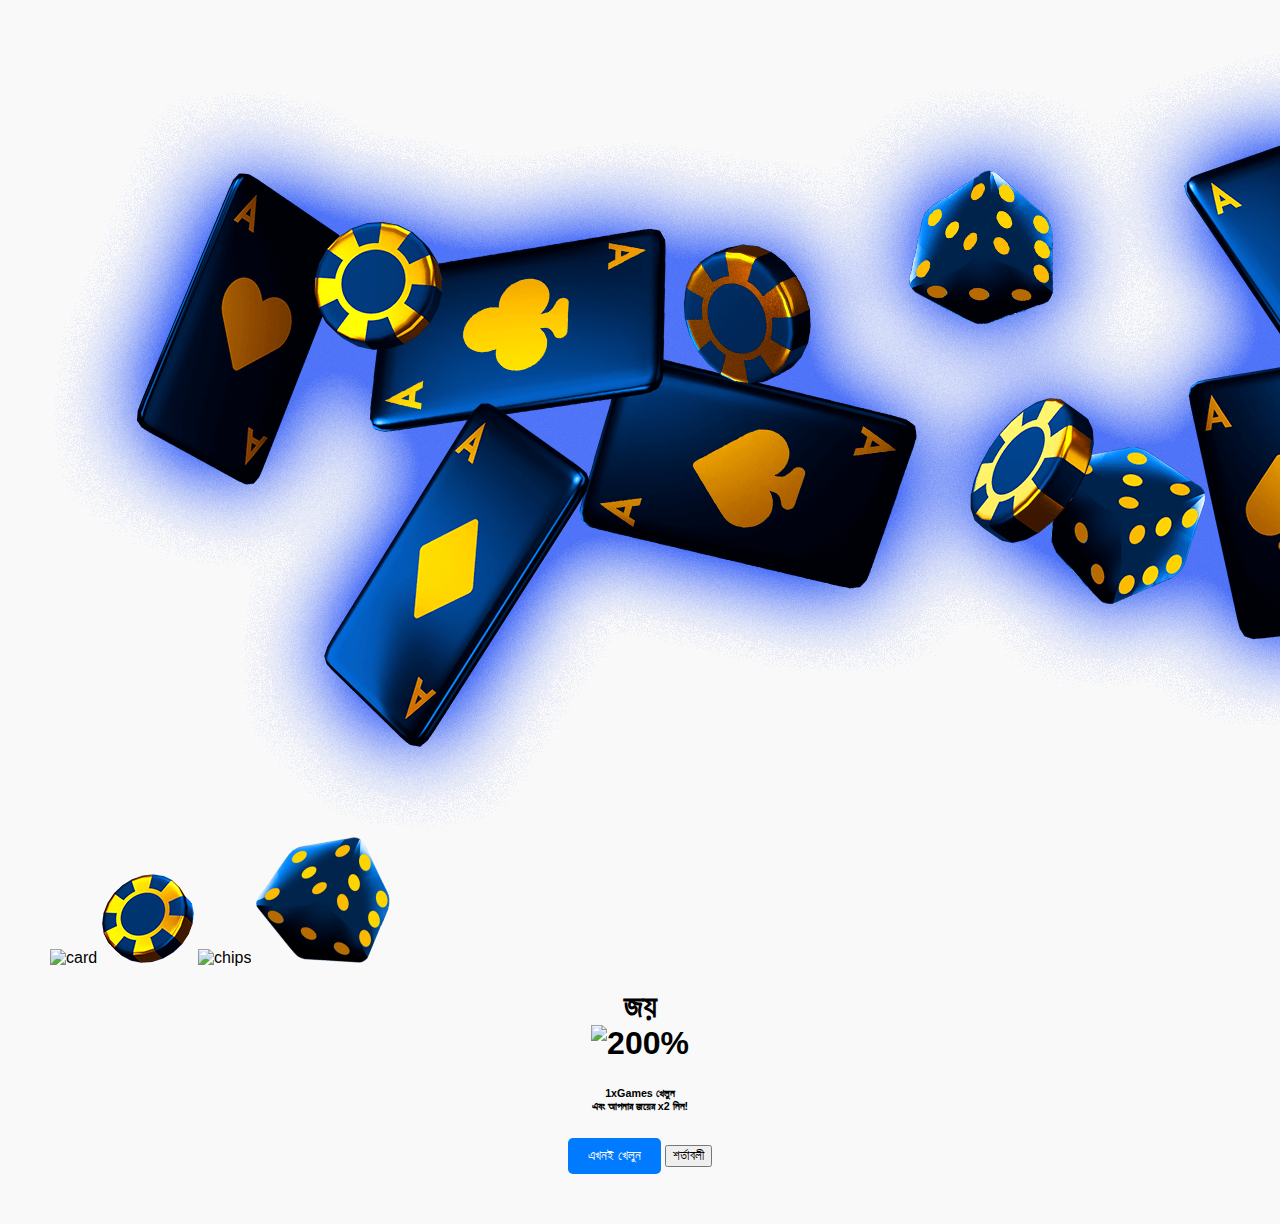
==== commit 1e513f54: "update" ====
--- a/new.html
+++ b/new.html
@@ -3,110 +3,100 @@
 <head>
     <meta charset="UTF-8">
     <meta name="viewport" content="width=device-width, initial-scale=1.0">
-    <title>Animation with AOS</title>
-    <!-- Include AOS CSS -->
-    <link href="https://cdnjs.cloudflare.com/ajax/libs/aos/2.3.4/aos.css" rel="stylesheet">
+    <title>Animation Section</title>
+    <link rel="stylesheet" href="https://cdnjs.cloudflare.com/ajax/libs/aos/2.3.4/aos.css">
     <style>
-        /* Custom CSS for animations */
-        [data-aos="thp-scale-in"] {
-            transform: scale(0);
-            opacity: 0;
-            transition: transform 1.5s ease, opacity 1.5s ease;
+        body {
+            font-family: Arial, sans-serif;
+            margin: 0;
+            padding: 0;
         }
-
-        [data-aos="thp-scale-in"].aos-animate {
-            transform: scale(1);
-            opacity: 1;
+        .thp-intro {
+            padding: 50px;
+            background-color: #f9f9f9;
         }
-
-        [data-aos="thp-fade-right"] {
-            transform: translateX(-50%);
-            opacity: 0;
-            transition: transform 1.6s ease, opacity 1.6s ease;
-        }
-
-        [data-aos="thp-fade-right"].aos-animate {
-            transform: translateX(0);
-            opacity: 1;
-        }
-
-        [data-aos="thp-fade-left"] {
-            transform: translateX(50%);
-            opacity: 0;
-            transition: transform 2s ease, opacity 2s ease;
-        }
-
-        [data-aos="thp-fade-left"].aos-animate {
-            transform: translateX(0);
-            opacity: 1;
-        }
-
-        [data-aos="fade-down"] {
-            transform: translateY(-50%);
-            opacity: 0;
-            transition: transform 1s ease, opacity 1s ease;
-        }
-
-        [data-aos="fade-down"].aos-animate {
-            transform: translateY(0);
-            opacity: 1;
-        }
-
-        .container {
-            max-width: 1200px;
-            margin: 0 auto;
-            padding: 20px;
-        }
-
-        .thp-intro__decor {
-            text-align: center;
-            margin-bottom: 20px;
-        }
-
         .thp-intro-content {
             text-align: center;
-            font-family: Arial, sans-serif;
-            margin-bottom: 40px;
         }
-
-        img {
-            max-width: 100%;
-            height: auto;
+        .thp-button {
+            padding: 10px 20px;
+            background-color: #007bff;
+            color: #fff;
+            border: none;
+            border-radius: 5px;
+            cursor: pointer;
         }
     </style>
 </head>
 <body>
-    <!-- Main container -->
-    <div class="container">
-        <!-- Scale-in animation -->
-        <div data-aos="thp-scale-in" data-aos-delay="200" data-aos-duration="1500" class="thp-intro__decor">
-            <img src="https://v3.traincdn.com/genfiles/cms/1/desktop/promotions/two-hundred-percent/intro-main-bg.png" alt="Card and Dice">
+    <section data-v-17af1874="" data-v-5f581367="" class="thp-intro">
+        <div data-v-17af1874="" class="thp-intro__container thp-intro-container">
+            <picture data-v-17af1874="" data-aos-delay="200" data-aos="zoom-in" data-aos-duration="1500"
+                class="thp-intro__decor thp-intro-decor thp-intro__decor--card-bg">
+                <source data-v-17af1874="" srcset="/v3.traincdn.com/genfiles/cms/1/desktop/promotions/two-hundred-percent/intro-main-bg.webp" type="image/webp">
+                <img data-v-17af1874="" src="/v3.traincdn.com/genfiles/cms/1/desktop/promotions/two-hundred-percent/intro-main-bg.png" alt="card and dice" class="thp-intro-decor__img thp-intro-decor__img--card-bg">
+            </picture>
+            <picture data-v-17af1874="" data-aos-delay="1600" data-aos="fade-right" data-aos-duration="1600"
+                class="thp-intro__decor thp-intro-decor thp-intro__decor--card">
+                <source data-v-17af1874="" srcset="/v3.traincdn.com/genfiles/cms/1/desktop/promotions/two-hundred-percent/intro-card.webp, https://v3.traincdn.com/genfiles/cms/1/desktop/promotions/two-hundred-percent/intro-card-2x.webp 2x" type="image/webp">
+                <source data-v-17af1874="" srcset="/v3.traincdn.com/genfiles/cms/1/desktop/promotions/two-hundred-percent/intro-card-2x.png 2x">
+                <img data-v-17af1874="" src="/v3.traincdn.com/genfiles/cms/1/desktop/promotions/two-hundred-percent/intro-card.png" alt="card" class="thp-intro-decor__img thp-intro-decor__img--card">
+            </picture>
+            <picture data-v-17af1874="" data-aos-delay="1600" data-aos="fade-left" data-aos-duration="2000"
+                class="thp-intro__decor thp-intro-decor thp-intro__decor--chips-1">
+                <img data-v-17af1874="" src="/v3.traincdn.com/genfiles/cms/1/desktop/promotions/two-hundred-percent/intro-chips-1.png" alt="chips" class="thp-intro-decor__img thp-intro-decor__img--chips-1">
+            </picture>
+            <picture data-v-17af1874="" data-aos-delay="1600" data-aos="fade-left" data-aos-duration="2000"
+                class="thp-intro__decor thp-intro-decor thp-intro__decor--chips-2">
+                <source data-v-17af1874="" srcset="/v3.traincdn.com/genfiles/cms/1/desktop/promotions/two-hundred-percent/intro-chips-2.webp, https://v3.traincdn.com/genfiles/cms/1/desktop/promotions/two-hundred-percent/intro-chips-2-2x.webp 2x" type="image/webp">
+                <source data-v-17af1874="" srcset="/v3.traincdn.com/genfiles/cms/1/desktop/promotions/two-hundred-percent/intro-chips-2-2x.png 2x">
+                <img data-v-17af1874="" src="/v3.traincdn.com/genfiles/cms/1/desktop/promotions/two-hundred-percent/intro-chips-2.png" alt="chips" class="thp-intro-decor__img thp-intro-decor__img--chips-2">
+            </picture>
+            <picture data-v-17af1874="" data-aos-delay="1600" data-aos="fade-right" data-aos-duration="2000"
+                class="thp-intro__decor thp-intro-decor thp-intro__decor--dice">
+                <source data-v-17af1874="" srcset="/v3.traincdn.com/genfiles/cms/1/desktop/promotions/two-hundred-percent/intro-dice-2x.png 2x">
+                <img data-v-17af1874="" src="/v3.traincdn.com/genfiles/cms/1/desktop/promotions/two-hundred-percent/intro-dice.png" alt="dice" class="thp-intro-decor__img thp-intro-decor__img--dice">
+            </picture>
+            <div data-v-17af1874="" class="thp-intro__content thp-intro-content">
+                <h1 data-v-17af1874="" class="thp-intro-content-logo thp-intro-content__logo">
+                    <div data-v-17af1874="" data-aos-delay="1200" data-aos="fade-down" data-aos-duration="500">
+                        <span data-v-17af1874="" class="thp-intro-content-logo__text thp-intro-content-logo-text">
+                            <span data-v-17af1874="" data-info="জয়" class="thp-intro-content-logo-text__value">জয়</span>
+                        </span>
+                    </div>
+                    <picture data-v-17af1874="" data-aos-delay="100" data-aos="zoom-in" data-aos-duration="1500">
+                        <source data-v-17af1874="" srcset="/v3.traincdn.com/genfiles/cms/1/desktop/promotions/two-hundred-percent/200.webp 1x, https://v3.traincdn.com/genfiles/cms/1/desktop/promotions/two-hundred-percent/200-2x.webp 2x" type="image/webp">
+                        <img data-v-17af1874="" src="/v3.traincdn.com/genfiles/cms/1/desktop/promotions/two-hundred-percent/200.png" srcset="/v3.traincdn.com/genfiles/cms/1/desktop/promotions/two-hundred-percent/200-2x.png 2x" alt="200%">
+                    </picture>
+                </h1>
+                <div data-v-17af1874="" data-aos-delay="1400" data-aos="fade-down" data-aos-duration="1000">
+                    <h6 data-v-17af1874="" class="thp-intro-content__subtitle thp-intro-content-subtitle">
+                        <p data-v-17af1874="" class="thp-intro-content-subtitle__text">
+                            <b data-v-17af1874="" class="thp-intro-content-subtitle__bold">1xGames</b> খেলুন<br>
+                            <span data-v-17af1874="" class="thp-intro-content-subtitle__offset">এবং </span>
+                            <b data-v-17af1874="" class="thp-intro-content-subtitle__bold">আপনার জয়ের x2 নিন!</b>
+                        </p>
+                    </h6>
+                </div>
+                <div data-v-17af1874="" data-aos-delay="1600" data-aos="fade-down" data-aos-duration="1000" class="thp-intro-content__footer thp-intro-content-footer">
+                    <button data-v-7cf0345a="" data-v-17af1874="" type="button" class="thp-button thp-intro-content-footer__btn thp-button--size-m thp-button--theme-primary thp-button--blinking thp-button--is-arrow">
+                        <span data-v-7cf0345a="" class="thp-button__blinking"></span>
+                        <span data-v-7cf0345a="" class="thp-button__caption">এখনই খেলুন</span>
+                    </button>
+                    <button data-v-17af1874="" type="button" id="open-modal-btn" class="thp-intro-content-footer-rules">
+                        <span data-v-17af1874="" class="thp-intro-content-footer-rules__text">শর্তাবলী</span>
+                    </button>
+                </div>
+            </div>
         </div>
-
-        <!-- Fade-right animation -->
-        <div data-aos="thp-fade-right" data-aos-delay="1600" data-aos-duration="1600" class="thp-intro__decor">
-            <img src="https://v3.traincdn.com/genfiles/cms/1/desktop/promotions/two-hundred-percent/intro-card.png" alt="Card">
-        </div>
-
-        <!-- Fade-left animation -->
-        <div data-aos="thp-fade-left" data-aos-delay="1600" data-aos-duration="2000" class="thp-intro__decor">
-            <img src="https://v3.traincdn.com/genfiles/cms/1/desktop/promotions/two-hundred-percent/intro-chips-1.png" alt="Chips">
-        </div>
-
-        <!-- Fade-down animation -->
-        <div data-aos="fade-down" data-aos-delay="1200" data-aos-duration="500" class="thp-intro-content">
-            <h1>Welcome to the Animation</h1>
-        </div>
-    </div>
-
-    <!-- Include AOS JS -->
+    </section>
     <script src="https://cdnjs.cloudflare.com/ajax/libs/aos/2.3.4/aos.js"></script>
     <script>
-        document.addEventListener('DOMContentLoaded', function () {
+        document.addEventListener("DOMContentLoaded", function () {
             AOS.init({
-                duration: 1500, // Animation duration
-                once: true,     // Animation triggers only once
-                offset: 100,    // Start animation when element is 100px into viewport
+                duration: 1500,
+                once: true,
+                offset: 100
             });
         });
     </script>
